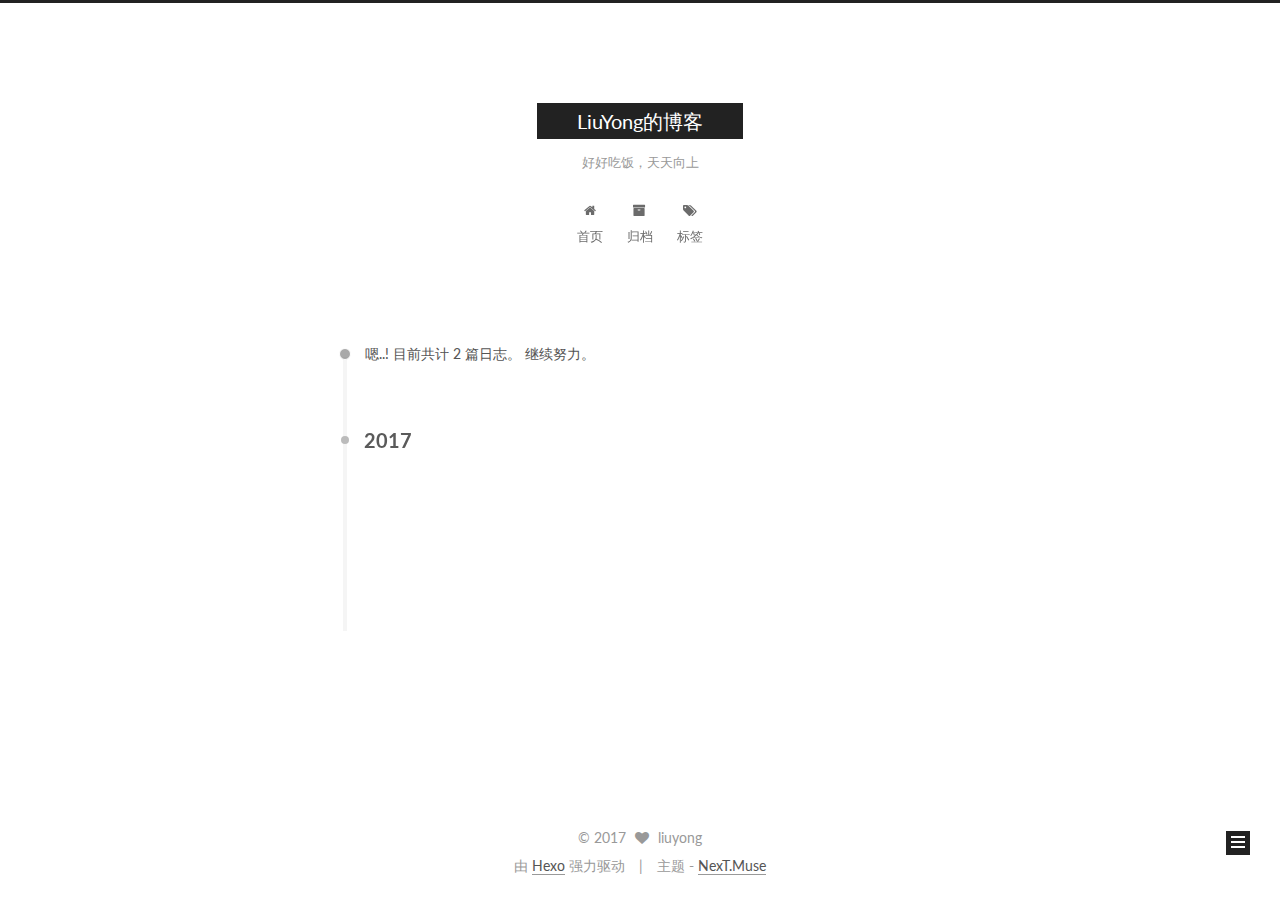
==== archives/index.html @ 375ba220 "Site updated: 2017-04-04 15:11:39" ====
<!doctype html>



  


<html class="theme-next muse use-motion" lang="zh-Hans">
<head>
  <meta charset="UTF-8"/>
<meta http-equiv="X-UA-Compatible" content="IE=edge" />
<meta name="viewport" content="width=device-width, initial-scale=1, maximum-scale=1"/>



<meta http-equiv="Cache-Control" content="no-transform" />
<meta http-equiv="Cache-Control" content="no-siteapp" />















  
  
  <link href="/lib/fancybox/source/jquery.fancybox.css?v=2.1.5" rel="stylesheet" type="text/css" />




  
  
  
  

  
    
    
  

  

  

  

  

  
    
    
    <link href="//fonts.googleapis.com/css?family=Lato:300,300italic,400,400italic,700,700italic&subset=latin,latin-ext" rel="stylesheet" type="text/css">
  






<link href="/lib/font-awesome/css/font-awesome.min.css?v=4.6.2" rel="stylesheet" type="text/css" />

<link href="/css/main.css?v=5.1.0" rel="stylesheet" type="text/css" />


  <meta name="keywords" content="Hexo, NexT" />








  <link rel="shortcut icon" type="image/x-icon" href="/favicon.ico?v=5.1.0" />






<meta name="description" content="记录生活点点滴滴">
<meta property="og:type" content="website">
<meta property="og:title" content="LiuYong的博客">
<meta property="og:url" content="https://ly6287163.github.io/archives/index.html">
<meta property="og:site_name" content="LiuYong的博客">
<meta property="og:description" content="记录生活点点滴滴">
<meta name="twitter:card" content="summary">
<meta name="twitter:title" content="LiuYong的博客">
<meta name="twitter:description" content="记录生活点点滴滴">



<script type="text/javascript" id="hexo.configurations">
  var NexT = window.NexT || {};
  var CONFIG = {
    root: '/',
    scheme: 'Muse',
    sidebar: {"position":"left","display":"post","offset":12,"offset_float":0,"b2t":false,"scrollpercent":false},
    fancybox: true,
    motion: true,
    duoshuo: {
      userId: '0',
      author: '博主'
    },
    algolia: {
      applicationID: '',
      apiKey: '',
      indexName: '',
      hits: {"per_page":10},
      labels: {"input_placeholder":"Search for Posts","hits_empty":"We didn't find any results for the search: ${query}","hits_stats":"${hits} results found in ${time} ms"}
    }
  };
</script>



  <link rel="canonical" href="https://ly6287163.github.io/archives/"/>





  <title> 归档 | LiuYong的博客 </title>
</head>

<body itemscope itemtype="http://schema.org/WebPage" lang="zh-Hans">

  














  
  
    
  

  <div class="container sidebar-position-left  page-archive  ">
    <div class="headband"></div>

    <header id="header" class="header" itemscope itemtype="http://schema.org/WPHeader">
      <div class="header-inner"><div class="site-brand-wrapper">
  <div class="site-meta ">
    

    <div class="custom-logo-site-title">
      <a href="/"  class="brand" rel="start">
        <span class="logo-line-before"><i></i></span>
        <span class="site-title">LiuYong的博客</span>
        <span class="logo-line-after"><i></i></span>
      </a>
    </div>
      
        <p class="site-subtitle">好好吃饭，天天向上</p>
      
  </div>

  <div class="site-nav-toggle">
    <button>
      <span class="btn-bar"></span>
      <span class="btn-bar"></span>
      <span class="btn-bar"></span>
    </button>
  </div>
</div>

<nav class="site-nav">
  

  
    <ul id="menu" class="menu">
      
        
        <li class="menu-item menu-item-home">
          <a href="/" rel="section">
            
              <i class="menu-item-icon fa fa-fw fa-home"></i> <br />
            
            首页
          </a>
        </li>
      
        
        <li class="menu-item menu-item-archives">
          <a href="/archives" rel="section">
            
              <i class="menu-item-icon fa fa-fw fa-archive"></i> <br />
            
            归档
          </a>
        </li>
      
        
        <li class="menu-item menu-item-tags">
          <a href="/tags" rel="section">
            
              <i class="menu-item-icon fa fa-fw fa-tags"></i> <br />
            
            标签
          </a>
        </li>
      

      
    </ul>
  

  
</nav>



 </div>
    </header>

    <main id="main" class="main">
      <div class="main-inner">
        <div class="content-wrap">
          <div id="content" class="content">
            

  <section id="posts" class="posts-collapse">
    <span class="archive-move-on"></span>

    <span class="archive-page-counter">
      
      
      
        
      
      嗯..! 目前共计 2 篇日志。 继续努力。
    </span>

    

      
      
      

      
        
        <div class="collection-title">
          <h2 class="archive-year motion-element" id="archive-year-2017">2017</h2>
        </div>
      
      

      

  <article class="post post-type-normal" itemscope itemtype="http://schema.org/Article">
    <header class="post-header">

      <h1 class="post-title">
        
            <a class="post-title-link" href="/2017/04/02/hello/" itemprop="url">
              
                <span itemprop="name">hello</span>
              
            </a>
        
      </h1>

      <div class="post-meta">
        <time class="post-time" itemprop="dateCreated"
              datetime="2017-04-02T12:27:32+08:00"
              content="2017-04-02" >
          04-02
        </time>
      </div>

    </header>
  </article>



    

      
      
      

      
      

      

  <article class="post post-type-normal" itemscope itemtype="http://schema.org/Article">
    <header class="post-header">

      <h1 class="post-title">
        
            <a class="post-title-link" href="/2017/04/02/hello-world/" itemprop="url">
              
                <span itemprop="name">Hello World</span>
              
            </a>
        
      </h1>

      <div class="post-meta">
        <time class="post-time" itemprop="dateCreated"
              datetime="2017-04-02T12:16:39+08:00"
              content="2017-04-02" >
          04-02
        </time>
      </div>

    </header>
  </article>



    

  </section>

  



          </div>
          


          

        </div>
        
          
  
  <div class="sidebar-toggle">
    <div class="sidebar-toggle-line-wrap">
      <span class="sidebar-toggle-line sidebar-toggle-line-first"></span>
      <span class="sidebar-toggle-line sidebar-toggle-line-middle"></span>
      <span class="sidebar-toggle-line sidebar-toggle-line-last"></span>
    </div>
  </div>

  <aside id="sidebar" class="sidebar">
    <div class="sidebar-inner">

      

      

      <section class="site-overview sidebar-panel sidebar-panel-active">
        <div class="site-author motion-element" itemprop="author" itemscope itemtype="http://schema.org/Person">
          <img class="site-author-image" itemprop="image"
               src="/images/avatar.gif"
               alt="liuyong" />
          <p class="site-author-name" itemprop="name">liuyong</p>
           
              <p class="site-description motion-element" itemprop="description">记录生活点点滴滴</p>
          
        </div>
        <nav class="site-state motion-element">

          
            <div class="site-state-item site-state-posts">
              <a href="/archives">
                <span class="site-state-item-count">2</span>
                <span class="site-state-item-name">日志</span>
              </a>
            </div>
          

          
            
            
            <div class="site-state-item site-state-categories">
              
                <span class="site-state-item-count">1</span>
                <span class="site-state-item-name">分类</span>
              
            </div>
          

          
            
            
            <div class="site-state-item site-state-tags">
              
                <span class="site-state-item-count">1</span>
                <span class="site-state-item-name">标签</span>
              
            </div>
          

        </nav>

        

        <div class="links-of-author motion-element">
          
        </div>

        
        

        
        

        


      </section>

      

      

    </div>
  </aside>


        
      </div>
    </main>

    <footer id="footer" class="footer">
      <div class="footer-inner">
        <div class="copyright" >
  
  &copy; 
  <span itemprop="copyrightYear">2017</span>
  <span class="with-love">
    <i class="fa fa-heart"></i>
  </span>
  <span class="author" itemprop="copyrightHolder">liuyong</span>
</div>


<div class="powered-by">
  由 <a class="theme-link" href="https://hexo.io">Hexo</a> 强力驱动
</div>

<div class="theme-info">
  主题 -
  <a class="theme-link" href="https://github.com/iissnan/hexo-theme-next">
    NexT.Muse
  </a>
</div>


        

        
      </div>
    </footer>

    
      <div class="back-to-top">
        <i class="fa fa-arrow-up"></i>
        
      </div>
    

  </div>

  

<script type="text/javascript">
  if (Object.prototype.toString.call(window.Promise) !== '[object Function]') {
    window.Promise = null;
  }
</script>









  






  
  <script type="text/javascript" src="/lib/jquery/index.js?v=2.1.3"></script>

  
  <script type="text/javascript" src="/lib/fastclick/lib/fastclick.min.js?v=1.0.6"></script>

  
  <script type="text/javascript" src="/lib/jquery_lazyload/jquery.lazyload.js?v=1.9.7"></script>

  
  <script type="text/javascript" src="/lib/velocity/velocity.min.js?v=1.2.1"></script>

  
  <script type="text/javascript" src="/lib/velocity/velocity.ui.min.js?v=1.2.1"></script>

  
  <script type="text/javascript" src="/lib/fancybox/source/jquery.fancybox.pack.js?v=2.1.5"></script>


  


  <script type="text/javascript" src="/js/src/utils.js?v=5.1.0"></script>

  <script type="text/javascript" src="/js/src/motion.js?v=5.1.0"></script>



  
  

  
  
    <script type="text/javascript" id="motion.page.archive">
      $('.archive-year').velocity('transition.slideLeftIn');
    </script>
  


  


  <script type="text/javascript" src="/js/src/bootstrap.js?v=5.1.0"></script>



  


  




	





  





  





  






  





  

  

  

  

</body>
</html>
---- css/main.css ----
/* normalize.css v3.0.2 | MIT License | git.io/normalize */
html {
  font-family: sans-serif; /* 1 */
  -ms-text-size-adjust: 100%; /* 2 */
  -webkit-text-size-adjust: 100%; /* 2 */
}
body {
  margin: 0;
}
article,
aside,
details,
figcaption,
figure,
footer,
header,
hgroup,
main,
menu,
nav,
section,
summary {
  display: block;
}
audio,
canvas,
progress,
video {
  display: inline-block; /* 1 */
  vertical-align: baseline; /* 2 */
}
audio:not([controls]) {
  display: none;
  height: 0;
}
[hidden],
template {
  display: none;
}
a {
  background-color: transparent;
}
a:active,
a:hover {
  outline: 0;
}
abbr[title] {
  border-bottom: 1px dotted;
}
b,
strong {
  font-weight: bold;
}
dfn {
  font-style: italic;
}
h1 {
  font-size: 2em;
  margin: 0.67em 0;
}
mark {
  background: #ff0;
  color: #000;
}
small {
  font-size: 80%;
}
sub,
sup {
  font-size: 75%;
  line-height: 0;
  position: relative;
  vertical-align: baseline;
}
sup {
  top: -0.5em;
}
sub {
  bottom: -0.25em;
}
img {
  border: 0;
}
svg:not(:root) {
  overflow: hidden;
}
figure {
  margin: 1em 40px;
}
hr {
  -moz-box-sizing: content-box;
  box-sizing: content-box;
  height: 0;
}
pre {
  overflow: auto;
}
code,
kbd,
pre,
samp {
  font-family: monospace, monospace;
  font-size: 1em;
}
button,
input,
optgroup,
select,
textarea {
  color: inherit; /* 1 */
  font: inherit; /* 2 */
  margin: 0; /* 3 */
}
button {
  overflow: visible;
}
button,
select {
  text-transform: none;
}
button,
html input[type="button"],
input[type="reset"],
input[type="submit"] {
  -webkit-appearance: button; /* 2 */
  cursor: pointer; /* 3 */
}
button[disabled],
html input[disabled] {
  cursor: default;
}
button::-moz-focus-inner,
input::-moz-focus-inner {
  border: 0;
  padding: 0;
}
input {
  line-height: normal;
}
input[type="checkbox"],
input[type="radio"] {
  box-sizing: border-box; /* 1 */
  padding: 0; /* 2 */
}
input[type="number"]::-webkit-inner-spin-button,
input[type="number"]::-webkit-outer-spin-button {
  height: auto;
}
input[type="search"] {
  -webkit-appearance: textfield; /* 1 */
  -moz-box-sizing: content-box;
  -webkit-box-sizing: content-box; /* 2 */
  box-sizing: content-box;
}
input[type="search"]::-webkit-search-cancel-button,
input[type="search"]::-webkit-search-decoration {
  -webkit-appearance: none;
}
fieldset {
  border: 1px solid #c0c0c0;
  margin: 0 2px;
  padding: 0.35em 0.625em 0.75em;
}
legend {
  border: 0; /* 1 */
  padding: 0; /* 2 */
}
textarea {
  overflow: auto;
}
optgroup {
  font-weight: bold;
}
table {
  border-collapse: collapse;
  border-spacing: 0;
}
td,
th {
  padding: 0;
}
::selection {
  background: #262a30;
  color: #fff;
}
body {
  position: relative;
  font-family: 'Lato', "PingFang SC", "Microsoft YaHei", sans-serif;
  font-size: 14px;
  line-height: 2;
  color: #555;
  background: #fff;
}
@media (max-width: 767px) {
  body {
    padding-right: 0 !important;
  }
}
@media (min-width: 768px) and (max-width: 991px) {
  body {
    padding-right: 0 !important;
  }
}
@media (min-width: 1600px) {
  body {
    font-size: 16px;
  }
}
h1,
h2,
h3,
h4,
h5,
h6 {
  margin: 0;
  padding: 0;
  font-weight: bold;
  line-height: 1.5;
  font-family: 'Lato', "PingFang SC", "Microsoft YaHei", sans-serif;
}
h2,
h3,
h4,
h5,
h6 {
  margin: 20px 0 15px;
}
h1 {
  font-size: 22px;
}
@media (max-width: 767px) {
  h1 {
    font-size: 18px;
  }
}
h2 {
  font-size: 20px;
}
@media (max-width: 767px) {
  h2 {
    font-size: 16px;
  }
}
h3 {
  font-size: 18px;
}
@media (max-width: 767px) {
  h3 {
    font-size: 14px;
  }
}
h4 {
  font-size: 16px;
}
@media (max-width: 767px) {
  h4 {
    font-size: 12px;
  }
}
h5 {
  font-size: 14px;
}
@media (max-width: 767px) {
  h5 {
    font-size: 10px;
  }
}
h6 {
  font-size: 12px;
}
@media (max-width: 767px) {
  h6 {
    font-size: 8px;
  }
}
p {
  margin: 0 0 25px 0;
}
a {
  color: #555;
  text-decoration: none;
  border-bottom: 1px solid #999;
  word-wrap: break-word;
}
a:hover {
  color: #222;
  border-bottom-color: #222;
}
blockquote {
  margin: 0;
  padding: 0;
}
img {
  display: block;
  margin: auto;
  max-width: 100%;
  height: auto;
}
hr {
  margin: 40px 0;
  height: 3px;
  border: none;
  background-color: #ddd;
  background-image: repeating-linear-gradient(-45deg, #fff, #fff 4px, transparent 4px, transparent 8px);
}
blockquote {
  padding: 0 15px;
  color: #666;
  border-left: 4px solid #ddd;
}
blockquote cite::before {
  content: "-";
  padding: 0 5px;
}
dt {
  font-weight: 700;
}
dd {
  margin: 0;
  padding: 0;
}
.text-left {
  text-align: left;
}
.text-center {
  text-align: center;
}
.text-right {
  text-align: right;
}
.text-justify {
  text-align: justify;
}
.text-nowrap {
  white-space: nowrap;
}
.text-lowercase {
  text-transform: lowercase;
}
.text-uppercase {
  text-transform: uppercase;
}
.text-capitalize {
  text-transform: capitalize;
}
.center-block {
  display: block;
  margin-left: auto;
  margin-right: auto;
}
.clearfix:before,
.clearfix:after {
  content: " ";
  display: table;
}
.clearfix:after {
  clear: both;
}
.pullquote {
  width: 45%;
}
.pullquote.left {
  float: left;
  margin-left: 5px;
  margin-right: 10px;
}
.pullquote.right {
  float: right;
  margin-left: 10px;
  margin-right: 5px;
}
.affix.affix.affix {
  position: fixed;
}
.translation {
  margin-top: -20px;
  font-size: 14px;
  color: #999;
}
.scrollbar-measure {
  width: 100px;
  height: 100px;
  overflow: scroll;
  position: absolute;
  top: -9999px;
}
.use-motion .motion-element {
  opacity: 0;
}
table {
  margin: 20px 0;
  width: 100%;
  border-collapse: collapse;
  border-spacing: 0;
  border: 1px solid #ddd;
  font-size: 14px;
  table-layout: fixed;
  word-wrap: break-all;
}
table>tbody>tr:nth-of-type(odd) {
  background-color: #f9f9f9;
}
table>tbody>tr:hover {
  background-color: #f5f5f5;
}
caption,
th,
td {
  padding: 8px;
  text-align: left;
  vertical-align: middle;
  font-weight: normal;
}
th,
td {
  border-bottom: 3px solid #ddd;
  border-right: 1px solid #eee;
}
th {
  padding-bottom: 10px;
  font-weight: 700;
}
td {
  border-bottom-width: 1px;
}
html,
body {
  height: 100%;
}
.container {
  position: relative;
  min-height: 100%;
}
.header-inner {
  margin: 0 auto;
  padding: 100px 0 70px;
  width: 700px;
}
@media (min-width: 1600px) {
  .container .header-inner {
    width: 900px;
  }
}
.main {
  padding-bottom: 150px;
}
.main-inner {
  margin: 0 auto;
  width: 700px;
}
@media (min-width: 1600px) {
  .container .main-inner {
    width: 900px;
  }
}
.footer {
  position: absolute;
  left: 0;
  bottom: 0;
  width: 100%;
  min-height: 50px;
}
.footer-inner {
  box-sizing: border-box;
  margin: 20px auto;
  width: 700px;
}
@media (min-width: 1600px) {
  .container .footer-inner {
    width: 900px;
  }
}
pre,
.highlight {
  overflow: auto;
  margin: 20px 0;
  padding: 0;
  font-size: 13px;
  color: #4d4d4c;
  background: #f7f7f7;
  line-height: 1.6;
}
pre,
code {
  font-family: consolas, Menlo, "PingFang SC", "Microsoft YaHei", monospace;
}
code {
  padding: 2px 4px;
  word-wrap: break-word;
  color: #555;
  background: #eee;
  border-radius: 3px;
  font-size: 13px;
}
pre code {
  padding: 0;
  color: #4d4d4c;
  background: none;
  text-shadow: none;
}
.highlight {
  border-radius: 1px;
}
.highlight pre {
  border: none;
  margin: 0;
  padding: 10px 0;
}
.highlight table {
  margin: 0;
  width: auto;
  border: none;
}
.highlight td {
  border: none;
  padding: 0;
}
.highlight figcaption {
  font-size: 1em;
  color: #4d4d4c;
  line-height: 1em;
  margin-bottom: 1em;
}
.highlight figcaption:before,
.highlight figcaption:after {
  content: " ";
  display: table;
}
.highlight figcaption:after {
  clear: both;
}
.highlight figcaption a {
  float: right;
  color: #4d4d4c;
}
.highlight figcaption a:hover {
  border-bottom-color: #4d4d4c;
}
.highlight .gutter pre {
  padding-left: 10px;
  padding-right: 10px;
  color: #869194;
  text-align: right;
  background-color: #eff2f3;
}
.highlight .code pre {
  width: 100%;
  padding-left: 10px;
  padding-right: 10px;
  background-color: #f7f7f7;
}
.highlight .line {
  height: 20px;
}
.gutter {
  -webkit-user-select: none;
  -moz-user-select: none;
  -ms-user-select: none;
  user-select: none;
}
.gist table {
  width: auto;
}
.gist table td {
  border: none;
}
pre .deletion {
  background: #fdd;
}
pre .addition {
  background: #dfd;
}
pre .meta {
  color: #8959a8;
}
pre .comment {
  color: #8e908c;
}
pre .variable,
pre .attribute,
pre .tag,
pre .regexp,
pre .ruby .constant,
pre .xml .tag .title,
pre .xml .pi,
pre .xml .doctype,
pre .html .doctype,
pre .css .id,
pre .css .class,
pre .css .pseudo {
  color: #c82829;
}
pre .number,
pre .preprocessor,
pre .built_in,
pre .literal,
pre .params,
pre .constant,
pre .command {
  color: #f5871f;
}
pre .ruby .class .title,
pre .css .rules .attribute,
pre .string,
pre .value,
pre .inheritance,
pre .header,
pre .ruby .symbol,
pre .xml .cdata,
pre .special,
pre .number,
pre .formula {
  color: #718c00;
}
pre .title,
pre .css .hexcolor {
  color: #3e999f;
}
pre .function,
pre .python .decorator,
pre .python .title,
pre .ruby .function .title,
pre .ruby .title .keyword,
pre .perl .sub,
pre .javascript .title,
pre .coffeescript .title {
  color: #4271ae;
}
pre .keyword,
pre .javascript .function {
  color: #8959a8;
}
.full-image.full-image.full-image {
  border: none;
  max-width: 100%;
  width: auto;
  margin: 20px auto;
}
@media (min-width: 992px) {
  .full-image.full-image.full-image {
    max-width: none;
    width: 110%;
    margin: 25px -5%;
  }
}
.blockquote-center,
.page-home .post-type-quote blockquote,
.page-post-detail .post-type-quote blockquote {
  position: relative;
  margin: 40px 0;
  padding: 0;
  border-left: none;
  text-align: center;
}
.blockquote-center::before,
.page-home .post-type-quote blockquote::before,
.page-post-detail .post-type-quote blockquote::before,
.blockquote-center::after,
.page-home .post-type-quote blockquote::after,
.page-post-detail .post-type-quote blockquote::after {
  position: absolute;
  content: ' ';
  display: block;
  width: 100%;
  height: 24px;
  opacity: 0.2;
  background-repeat: no-repeat;
  background-position: 0 -6px;
  background-size: 22px 22px;
}
.blockquote-center::before,
.page-home .post-type-quote blockquote::before,
.page-post-detail .post-type-quote blockquote::before {
  top: -20px;
  background-image: url("../images/quote-l.svg");
  border-top: 1px solid #ccc;
}
.blockquote-center::after,
.page-home .post-type-quote blockquote::after,
.page-post-detail .post-type-quote blockquote::after {
  bottom: -20px;
  background-image: url("../images/quote-r.svg");
  border-bottom: 1px solid #ccc;
  background-position: 100% 8px;
}
.blockquote-center p,
.page-home .post-type-quote blockquote p,
.page-post-detail .post-type-quote blockquote p,
.blockquote-center div,
.page-home .post-type-quote blockquote div,
.page-post-detail .post-type-quote blockquote div {
  text-align: center;
}
.post .post-body .group-picture img {
  box-sizing: border-box;
  padding: 0 3px;
  border: none;
}
.post .group-picture-row {
  overflow: hidden;
  margin-top: 6px;
}
.post .group-picture-row:first-child {
  margin-top: 0;
}
.post .group-picture-column {
  float: left;
}
.page-post-detail .post-body .group-picture-column {
  float: none;
  margin-top: 10px;
  width: auto !important;
}
.page-post-detail .post-body .group-picture-column img {
  margin: 0 auto;
}
.page-archive .group-picture-container {
  overflow: hidden;
}
.page-archive .group-picture-row {
  float: left;
}
.page-archive .group-picture-row:first-child {
  margin-top: 6px;
}
.page-archive .group-picture-column {
  max-width: 150px;
  max-height: 150px;
}
.note {
  padding: 20px;
  margin: 20px 0;
  border: 1px solid #eee;
  border-left-width: 5px;
  border-radius: 3px;
}
.note h2,
.note h3,
.note h4,
.note h5,
.note h6 {
  margin-top: 0;
  margin-bottom: 5px;
}
.note p:last-child {
  margin-bottom: 0;
}
.note code {
  border-radius: 3px;
}
.note+.note {
  margin-top: -5px;
}
.default {
  border-left-color: #777;
}
.default h2,
.default h3,
.default h4,
.default h5,
.default h6 {
  color: #777;
}
.primary {
  border-left-color: #428bca;
}
.primary h2,
.primary h3,
.primary h4,
.primary h5,
.primary h6 {
  color: #428bca;
}
.success {
  border-left-color: #5cb85c;
}
.success h2,
.success h3,
.success h4,
.success h5,
.success h6 {
  color: #5cb85c;
}
.danger {
  border-left-color: #d9534f;
}
.danger h2,
.danger h3,
.danger h4,
.danger h5,
.danger h6 {
  color: #d9534f;
}
.warning {
  border-left-color: #f0ad4e;
}
.warning h2,
.warning h3,
.warning h4,
.warning h5,
.warning h6 {
  color: #f0ad4e;
}
.info {
  border-left-color: #5bc0de;
}
.info h2,
.info h3,
.info h4,
.info h5,
.info h6 {
  color: #5bc0de;
}
.btn {
  display: inline-block;
  padding: 0 20px;
  font-size: 14px;
  color: #fff;
  background: #222;
  border: 2px solid #222;
  text-decoration: none;
  border-radius: 0;
  transition-property: background-color;
  transition-duration: 0.2s;
  transition-timing-function: ease-in-out;
  transition-delay: 0s;
}
.btn:hover,
.post-button .btn:hover {
  border-color: #222;
  color: #222;
  background: #fff;
}
.btn-bar {
  display: block;
  width: 22px;
  height: 2px;
  background: #555;
  border-radius: 1px;
}
.btn-bar+.btn-bar {
  margin-top: 4px;
}
.pagination {
  margin: 120px 0 40px;
  text-align: center;
  border-top: 1px solid #eee;
}
.page-number-basic,
.pagination .prev,
.pagination .next,
.pagination .page-number,
.pagination .space {
  display: inline-block;
  position: relative;
  top: -1px;
  margin: 0 10px;
  padding: 0 10px;
  line-height: 30px;
}
@media (max-width: 767px) {
  .page-number-basic,
  .pagination .prev,
  .pagination .next,
  .pagination .page-number,
  .pagination .space {
    margin: 0 5px;
  }
}
.pagination .prev,
.pagination .next,
.pagination .page-number {
  border-bottom: 0;
  border-top: 1px solid #eee;
  transition-property: border-color;
  transition-duration: 0.2s;
  transition-timing-function: ease-in-out;
  transition-delay: 0s;
}
.pagination .prev:hover,
.pagination .next:hover,
.pagination .page-number:hover {
  border-top-color: #222;
}
.pagination .space {
  padding: 0;
  margin: 0;
}
.pagination .prev {
  margin-left: 0;
}
.pagination .next {
  margin-right: 0;
}
.pagination .page-number.current {
  color: #fff;
  background: #ccc;
  border-top-color: #ccc;
}
@media (max-width: 767px) {
  .pagination {
    border-top: none;
  }
  .pagination .prev,
  .pagination .next,
  .pagination .page-number {
    margin-bottom: 10px;
    border-top: 0;
    border-bottom: 1px solid #eee;
  }
  .pagination .prev:hover,
  .pagination .next:hover,
  .pagination .page-number:hover {
    border-bottom-color: #222;
  }
}
.comments {
  margin: 60px 20px 0;
}
.tag-cloud {
  text-align: center;
}
.tag-cloud a {
  display: inline-block;
  margin: 10px;
}
.back-to-top {
  box-sizing: border-box;
  position: fixed;
  bottom: -100px;
  right: 30px;
  z-index: 1050;
  padding: 0 6px;
  width: 24px;
  background: #222;
  font-size: 12px;
  opacity: 1;
  color: #fff;
  cursor: pointer;
  text-align: center;
  -webkit-transform: translateZ(0);
  transition-property: bottom;
  transition-duration: 0.2s;
  transition-timing-function: ease-in-out;
  transition-delay: 0s;
}
@media (max-width: 767px) {
  .back-to-top {
    display: none;
  }
}
@media (min-width: 768px) and (max-width: 991px) {
  .back-to-top {
    display: none;
  }
}
.back-to-top.back-to-top-on {
  bottom: 19px;
}
.header {
  background: #fff;
}
.header-inner {
  position: relative;
}
.headband {
  height: 3px;
  background: #222;
}
.site-meta {
  margin: 0;
  text-align: center;
}
@media (max-width: 767px) {
  .site-meta {
    text-align: center;
  }
}
.brand {
  position: relative;
  display: inline-block;
  padding: 0 40px;
  color: #fff;
  background: #222;
  border-bottom: none;
}
.brand:hover {
  color: #fff;
}
.logo {
  display: inline-block;
  margin-right: 5px;
  line-height: 36px;
  vertical-align: top;
}
.site-title {
  display: inline-block;
  vertical-align: top;
  line-height: 36px;
  font-size: 20px;
  font-weight: normal;
  font-family: 'Lato', "PingFang SC", "Microsoft YaHei", sans-serif;
}
.site-subtitle {
  margin-top: 10px;
  font-size: 13px;
  color: #999;
}
.use-motion .brand {
  opacity: 0;
}
.use-motion .logo,
.use-motion .site-title,
.use-motion .site-subtitle {
  opacity: 0;
  position: relative;
  top: -10px;
}
.site-nav-toggle {
  display: none;
  position: absolute;
  top: 10px;
  left: 10px;
}
@media (max-width: 767px) {
  .site-nav-toggle {
    display: block;
  }
}
.site-nav-toggle button {
  margin-top: 2px;
  padding: 9px 10px;
  background: transparent;
  border: none;
}
@media (max-width: 767px) {
  .site-nav {
    display: none;
    margin: 0 -10px;
    padding: 0 10px;
    clear: both;
    border-top: 1px solid #ddd;
  }
}
@media (min-width: 768px) and (max-width: 991px) {
  .site-nav {
    display: block !important;
  }
}
@media (min-width: 992px) {
  .site-nav {
    display: block !important;
  }
}
.menu {
  margin-top: 20px;
  padding-left: 0;
  text-align: center;
}
.menu .menu-item {
  display: inline-block;
  margin: 0 10px;
  list-style: none;
}
@media screen and (max-width: 767px) {
  .menu .menu-item {
    margin-top: 10px;
  }
}
.menu .menu-item a {
  display: block;
  font-size: 13px;
  line-height: inherit;
  border-bottom: 1px solid transparent;
  transition-property: border-color;
  transition-duration: 0.2s;
  transition-timing-function: ease-in-out;
  transition-delay: 0s;
}
.menu .menu-item a:hover {
  border-bottom-color: #222;
}
.menu .menu-item .fa {
  margin-right: 5px;
}
.use-motion .menu-item {
  opacity: 0;
}
.post-body {
  font-family: 'Lato', "PingFang SC", "Microsoft YaHei", sans-serif;
}
@media (max-width: 767px) {
  .post-body {
    word-break: break-word;
  }
}
.post-body .fancybox img {
  display: block !important;
  margin: 0 auto;
  cursor: pointer;
  cursor: zoom-in;
  cursor: -webkit-zoom-in;
}
.post-body .image-caption,
.post-body .figure .caption {
  margin: 10px auto 15px;
  text-align: center;
  font-size: 14px;
  color: #999;
  font-weight: bold;
  line-height: 1;
}
.post-sticky-flag {
  display: inline-block;
  font-size: 16px;
  -ms-transform: rotate(30deg);
  -webkit-transform: rotate(30deg);
  -moz-transform: rotate(30deg);
  -ms-transform: rotate(30deg);
  -o-transform: rotate(30deg);
  transform: rotate(30deg);
}
.posts-expand {
  padding-top: 40px;
}
@media (max-width: 767px) {
  .posts-expand {
    margin: 0 20px;
  }
  .post-body pre {
    padding: 10px;
  }
  .post-body pre .gutter pre {
    padding-right: 10px;
  }
  .post-body .highlight {
    margin-left: -40px;
    margin-right: -40px;
    padding: 0;
  }
  .post-body .highlight .gutter pre {
    padding-right: 10px;
  }
}
@media (min-width: 992px) {
  .posts-expand .post-body {
    text-align: justify;
  }
}
.posts-expand .post-body h2,
.posts-expand .post-body h3,
.posts-expand .post-body h4,
.posts-expand .post-body h5,
.posts-expand .post-body h6 {
  padding-top: 10px;
}
.posts-expand .post-body h2 .header-anchor,
.posts-expand .post-body h3 .header-anchor,
.posts-expand .post-body h4 .header-anchor,
.posts-expand .post-body h5 .header-anchor,
.posts-expand .post-body h6 .header-anchor {
  float: right;
  margin-left: 10px;
  color: #ccc;
  border-bottom-style: none;
  visibility: hidden;
}
.posts-expand .post-body h2 .header-anchor:hover,
.posts-expand .post-body h3 .header-anchor:hover,
.posts-expand .post-body h4 .header-anchor:hover,
.posts-expand .post-body h5 .header-anchor:hover,
.posts-expand .post-body h6 .header-anchor:hover {
  color: inherit;
}
.posts-expand .post-body h2:hover .header-anchor,
.posts-expand .post-body h3:hover .header-anchor,
.posts-expand .post-body h4:hover .header-anchor,
.posts-expand .post-body h5:hover .header-anchor,
.posts-expand .post-body h6:hover .header-anchor {
  visibility: visible;
}
.posts-expand .post-body ul li {
  list-style: circle;
}
.posts-expand .post-body img {
  box-sizing: border-box;
  margin: auto;
  padding: 3px;
  border: 1px solid #ddd;
}
.posts-expand .fancybox img {
  margin: 0 auto;
}
@media (max-width: 767px) {
  .posts-collapse {
    margin: 0 20px;
  }
  .posts-collapse .post-title,
  .posts-collapse .post-meta {
    display: block;
    width: auto;
    text-align: left;
  }
}
.posts-collapse {
  position: relative;
  z-index: 1010;
  margin-left: 55px;
}
.posts-collapse::after {
  content: " ";
  position: absolute;
  top: 20px;
  left: 0;
  margin-left: -2px;
  width: 4px;
  height: 100%;
  background: #f5f5f5;
  z-index: -1;
}
@media (max-width: 767px) {
  .posts-collapse {
    margin: 0 20px;
  }
}
.posts-collapse .collection-title {
  position: relative;
  margin: 60px 0;
}
.posts-collapse .collection-title h2 {
  margin-left: 20px;
}
.posts-collapse .collection-title small {
  color: #bbb;
}
.posts-collapse .collection-title::before {
  content: " ";
  position: absolute;
  left: 0;
  top: 50%;
  margin-left: -4px;
  margin-top: -4px;
  width: 8px;
  height: 8px;
  background: #bbb;
  border-radius: 50%;
}
.posts-collapse .post {
  margin: 30px 0;
}
.posts-collapse .post-header {
  position: relative;
  transition-duration: 0.2s;
  transition-timing-function: ease-in-out;
  transition-delay: 0s;
  transition-property: border;
  border-bottom: 1px dashed #ccc;
}
.posts-collapse .post-header::before {
  content: " ";
  position: absolute;
  left: 0;
  top: 12px;
  width: 6px;
  height: 6px;
  margin-left: -4px;
  background: #bbb;
  border-radius: 50%;
  border: 1px solid #fff;
  transition-duration: 0.2s;
  transition-timing-function: ease-in-out;
  transition-delay: 0s;
  transition-property: background;
}
.posts-collapse .post-header:hover {
  border-bottom-color: #666;
}
.posts-collapse .post-header:hover::before {
  background: #222;
}
.posts-collapse .post-meta {
  position: absolute;
  font-size: 12px;
  left: 20px;
  top: 5px;
}
.posts-collapse .post-comments-count {
  display: none;
}
.posts-collapse .post-title {
  margin-left: 60px;
  font-size: 16px;
  font-weight: normal;
  line-height: inherit;
}
.posts-collapse .post-title::after {
  margin-left: 3px;
  opacity: 0.6;
}
.posts-collapse .post-title a {
  color: #666;
  border-bottom: none;
}
.page-home .post-type-quote .post-header,
.page-post-detail .post-type-quote .post-header,
.page-home .post-type-quote .post-tags,
.page-post-detail .post-type-quote .post-tags {
  display: none;
}
.posts-expand .post-title {
  font-size: 26px;
  text-align: center;
  word-break: break-word;
  font-weight: 400;
}
@media (max-width: 767px) {
  .posts-expand .post-title {
    font-size: 22px;
  }
}
.posts-expand .post-title-link {
  display: inline-block;
  position: relative;
  color: #555;
  border-bottom: none;
  line-height: 1.2;
  vertical-align: top;
}
.posts-expand .post-title-link::before {
  content: "";
  position: absolute;
  width: 100%;
  height: 2px;
  bottom: 0;
  left: 0;
  background-color: #000;
  visibility: hidden;
  -webkit-transform: scaleX(0);
  -moz-transform: scaleX(0);
  -ms-transform: scaleX(0);
  -o-transform: scaleX(0);
  transform: scaleX(0);
  transition-duration: 0.2s;
  transition-timing-function: ease-in-out;
  transition-delay: 0s;
}
.posts-expand .post-title-link:hover::before {
  visibility: visible;
  -webkit-transform: scaleX(1);
  -moz-transform: scaleX(1);
  -ms-transform: scaleX(1);
  -o-transform: scaleX(1);
  transform: scaleX(1);
}
.posts-expand .post-title-link .fa {
  font-size: 16px;
}
.posts-expand .post-meta {
  margin: 3px 0 60px 0;
  color: #999;
  font-family: 'Lato', "PingFang SC", "Microsoft YaHei", sans-serif;
  font-size: 12px;
  text-align: center;
}
.posts-expand .post-meta .post-category-list {
  display: inline-block;
  margin: 0;
  padding: 3px;
}
.posts-expand .post-meta .post-category-list-link {
  color: #999;
}
.posts-expand .post-meta .post-description {
  font-size: 14px;
  margin-top: 2px;
}
.post-meta-divider {
  margin: 0 0.5em;
}
.post-meta-item-icon {
  margin-right: 3px;
}
@media (min-width: 768px) and (max-width: 991px) {
  .post-meta-item-icon {
    display: inline-block;
  }
}
@media (max-width: 767px) {
  .post-meta-item-icon {
    display: inline-block;
  }
}
@media (min-width: 768px) and (max-width: 991px) {
  .post-meta-item-text {
    display: none;
  }
}
@media (max-width: 767px) {
  .post-meta-item-text {
    display: none;
  }
}
@media (max-width: 767px) {
  .posts-expand .post-comments-count {
    display: none;
  }
}
.social-like {
  font-size: 14px;
  height: 20px;
  text-align: center;
  border-top: 1px solid #eee;
  padding-top: 9px;
  margin-top: 45px;
  display: flex;
  justify-content: center;
}
.vk_like {
  width: 85px;
  height: 21px;
  padding-top: 7px;
  align-self: center;
}
.fb_like {
  height: 30px;
  align-self: center;
}
.post-button {
  margin-top: 50px;
}
.post-button .btn {
  color: #fff;
  font-size: 14px;
  background: #222;
  border-radius: 0;
  line-height: 2;
  margin: 0 4px 8px 4px;
}
.post-button .fa-fw {
  width: 1.285714285714286em;
  text-align: left;
}
.posts-expand .post-tags {
  margin-top: 40px;
  text-align: center;
}
.posts-expand .post-tags a {
  display: inline-block;
  margin-right: 10px;
  font-size: 13px;
}
.post-nav {
  display: table;
  margin-top: 15px;
  width: 100%;
  border-top: 1px solid #eee;
}
.post-nav-divider {
  display: table-cell;
  width: 10%;
}
.post-nav-item {
  display: table-cell;
  padding: 10px 0 0 0;
  width: 45%;
  vertical-align: top;
}
.post-nav-item a {
  position: relative;
  display: block;
  line-height: 25px;
  font-size: 14px;
  color: #555;
  border-bottom: none;
}
.post-nav-item a:hover {
  color: #222;
  border-bottom: none;
}
.post-nav-item a:active {
  top: 2px;
}
.post-nav-item .fa {
  position: absolute;
  top: 8px;
  left: 0;
  font-size: 12px;
}
.post-nav-next a {
  padding-left: 15px;
}
.post-nav-prev {
  text-align: right;
}
.post-nav-prev a {
  padding-right: 15px;
}
.post-nav-prev .fa {
  right: 0;
  left: auto;
}
.posts-expand .post-eof {
  display: block;
  margin: 80px auto 60px;
  width: 8%;
  height: 1px;
  background: #ccc;
  text-align: center;
}
.post:last-child .post-eof.post-eof.post-eof {
  display: none;
}
.post-gallery {
  display: table;
  table-layout: fixed;
  width: 100%;
  border-collapse: separate;
}
.post-gallery-row {
  display: table-row;
}
.post-gallery .post-gallery-img {
  display: table-cell;
  text-align: center;
  vertical-align: middle;
  border: none;
}
.post-gallery .post-gallery-img img {
  max-width: 100%;
  max-height: 100%;
  border: none;
}
.fancybox-close,
.fancybox-close:hover {
  border: none;
}
.sidebar {
  position: fixed;
  right: 0;
  top: 0;
  bottom: 0;
  width: 0;
  z-index: 1040;
  box-shadow: inset 0 2px 6px #000;
  background: #222;
  -webkit-transform: translateZ(0);
}
.sidebar a {
  color: #999;
  border-bottom-color: #555;
}
.sidebar a:hover {
  color: #eee;
}
@media (min-width: 768px) and (max-width: 991px) {
  .sidebar {
    display: none !important;
  }
}
@media (max-width: 767px) {
  .sidebar {
    display: none !important;
  }
}
.sidebar-inner {
  position: relative;
  padding: 20px 10px;
  color: #999;
  text-align: center;
}
.sidebar-toggle {
  position: fixed;
  right: 30px;
  bottom: 45px;
  width: 14px;
  height: 14px;
  padding: 5px;
  background: #222;
  line-height: 0;
  z-index: 1050;
  cursor: pointer;
  -webkit-transform: translateZ(0);
}
@media (min-width: 768px) and (max-width: 991px) {
  .sidebar-toggle {
    display: none;
  }
}
@media (max-width: 767px) {
  .sidebar-toggle {
    display: none;
  }
}
.sidebar-toggle-line {
  position: relative;
  display: inline-block;
  vertical-align: top;
  height: 2px;
  width: 100%;
  background: #fff;
  margin-top: 3px;
}
.sidebar-toggle-line:first-child {
  margin-top: 0;
}
.site-author-image {
  display: block;
  margin: 0 auto;
  padding: 2px;
  max-width: 96px;
  height: auto;
  border: 2px solid #333;
}
.site-author-name {
  margin: 5px 0 0;
  text-align: center;
  color: #f5f5f5;
  font-weight: normal;
}
.site-description {
  margin-top: 5px;
  text-align: center;
  font-size: 14px;
  color: #999;
}
.site-state {
  overflow: hidden;
  line-height: 1.4;
  white-space: nowrap;
  text-align: center;
}
.site-state-item {
  display: inline-block;
  padding: 0 15px;
  border-left: 1px solid #333;
}
.site-state-item:first-child {
  border-left: none;
}
.site-state-item a {
  border-bottom: none;
}
.site-state-item-count {
  display: block;
  text-align: center;
  color: inherit;
  font-weight: 600;
  font-size: 18px;
}
.site-state-item-name {
  font-size: 13px;
  color: inherit;
}
.feed-link {
  margin-top: 20px;
}
.feed-link a {
  display: inline-block;
  padding: 0 15px;
  color: #fc6423;
  border: 1px solid #fc6423;
  border-radius: 4px;
}
.feed-link a i {
  color: #fc6423;
  font-size: 14px;
}
.feed-link a:hover {
  color: #fff;
  background: #fc6423;
}
.feed-link a:hover i {
  color: #fff;
}
.links-of-author {
  margin-top: 20px;
}
.links-of-author a {
  display: inline-block;
  vertical-align: middle;
  margin-right: 10px;
  margin-bottom: 10px;
  border-bottom-color: #555;
  font-size: 13px;
}
.links-of-author a:before {
  display: inline-block;
  vertical-align: middle;
  margin-right: 3px;
  content: " ";
  width: 4px;
  height: 4px;
  border-radius: 50%;
  background: #62f628;
}
.links-of-blogroll {
  font-size: 13px;
}
.links-of-blogroll-title {
  margin-top: 20px;
  font-size: 14px;
  font-weight: 600;
}
.links-of-blogroll-list {
  margin: 0;
  padding: 0;
  list-style: none;
}
.links-of-blogroll-item {
  padding: 2px 10px;
}
.sidebar-nav {
  margin: 0 0 20px;
  padding-left: 0;
}
.sidebar-nav li {
  display: inline-block;
  cursor: pointer;
  border-bottom: 1px solid transparent;
  font-size: 14px;
  color: #555;
}
.sidebar-nav li:hover {
  color: #f5f5f5;
}
.page-post-detail .sidebar-nav-toc {
  padding: 0 5px;
}
.page-post-detail .sidebar-nav-overview {
  margin-left: 10px;
}
.sidebar-nav .sidebar-nav-active {
  color: #87daff;
  border-bottom-color: #87daff;
}
.sidebar-nav .sidebar-nav-active:hover {
  color: #87daff;
}
.sidebar-panel {
  display: none;
}
.sidebar-panel-active {
  display: block;
}
.post-toc-empty {
  font-size: 14px;
  color: #666;
}
.post-toc-wrap {
  overflow: hidden;
}
.post-toc {
  overflow: auto;
}
.post-toc ol {
  margin: 0;
  padding: 0 2px 5px 10px;
  text-align: left;
  list-style: none;
  font-size: 14px;
}
.post-toc ol > ol {
  padding-left: 0;
}
.post-toc ol a {
  transition-duration: 0.2s;
  transition-timing-function: ease-in-out;
  transition-delay: 0s;
  transition-property: all;
  color: #999;
  border-bottom-color: #555;
}
.post-toc ol a:hover {
  color: #ccc;
  border-bottom-color: #ccc;
}
.post-toc .nav-item {
  overflow: hidden;
  text-overflow: ellipsis;
  white-space: nowrap;
  line-height: 1.8;
}
.post-toc .nav .nav-child {
  display: none;
}
.post-toc .nav .active > .nav-child {
  display: block;
}
.post-toc .nav .active-current > .nav-child {
  display: block;
}
.post-toc .nav .active-current > .nav-child > .nav-item {
  display: block;
}
.post-toc .nav .active > a {
  color: #87daff;
  border-bottom-color: #87daff;
}
.post-toc .nav .active-current > a {
  color: #87daff;
}
.post-toc .nav .active-current > a:hover {
  color: #87daff;
}
.footer {
  font-size: 14px;
  color: #999;
}
.footer img {
  border: none;
}
.footer-inner {
  text-align: center;
}
.with-love {
  display: inline-block;
  margin: 0 5px;
}
.powered-by,
.theme-info {
  display: inline-block;
}
.powered-by {
  margin-right: 10px;
}
.powered-by::after {
  content: "|";
  padding-left: 10px;
}
.cc-license {
  margin-top: 10px;
  text-align: center;
}
.cc-license .cc-opacity {
  opacity: 0.7;
  border-bottom: none;
}
.cc-license .cc-opacity:hover {
  opacity: 0.9;
}
.cc-license img {
  display: inline-block;
}
.theme-next #ds-thread #ds-reset {
  color: #555;
}
.theme-next #ds-thread #ds-reset .ds-replybox {
  margin-bottom: 30px;
}
.theme-next #ds-thread #ds-reset .ds-replybox .ds-avatar,
.theme-next #ds-reset .ds-avatar img {
  box-shadow: none;
}
.theme-next #ds-thread #ds-reset .ds-textarea-wrapper {
  border-color: #c7d4e1;
  background: none;
  border-top-right-radius: 3px;
  border-top-left-radius: 3px;
}
.theme-next #ds-thread #ds-reset .ds-textarea-wrapper textarea {
  height: 60px;
}
.theme-next #ds-reset .ds-rounded-top {
  border-radius: 0;
}
.theme-next #ds-thread #ds-reset .ds-post-toolbar {
  box-sizing: border-box;
  border: 1px solid #c7d4e1;
  background: #f6f8fa;
}
.theme-next #ds-thread #ds-reset .ds-post-options {
  height: 40px;
  border: none;
  background: none;
}
.theme-next #ds-thread #ds-reset .ds-toolbar-buttons {
  top: 11px;
}
.theme-next #ds-thread #ds-reset .ds-sync {
  top: 5px;
}
.theme-next #ds-thread #ds-reset .ds-post-button {
  top: 4px;
  right: 5px;
  width: 90px;
  height: 30px;
  border: 1px solid #c5ced7;
  border-radius: 3px;
  background-image: linear-gradient(#fbfbfc, #f5f7f9);
  color: #60676d;
}
.theme-next #ds-thread #ds-reset .ds-post-button:hover {
  background-position: 0 -30px;
  color: #60676d;
}
.theme-next #ds-thread #ds-reset .ds-comments-info {
  padding: 10px 0;
}
.theme-next #ds-thread #ds-reset .ds-sort {
  display: none;
}
.theme-next #ds-thread #ds-reset li.ds-tab a.ds-current {
  border: none;
  background: #f6f8fa;
  color: #60676d;
}
.theme-next #ds-thread #ds-reset li.ds-tab a.ds-current:hover {
  background-color: #e9f0f7;
  color: #60676d;
}
.theme-next #ds-thread #ds-reset li.ds-tab a {
  border-radius: 2px;
  padding: 5px;
}
.theme-next #ds-thread #ds-reset .ds-login-buttons p {
  color: #999;
  line-height: 36px;
}
.theme-next #ds-thread #ds-reset .ds-login-buttons .ds-service-list li {
  height: 28px;
}
.theme-next #ds-thread #ds-reset .ds-service-list a {
  background: none;
  padding: 5px;
  border: 1px solid;
  border-radius: 3px;
  text-align: center;
}
.theme-next #ds-thread #ds-reset .ds-service-list a:hover {
  color: #fff;
  background: #666;
}
.theme-next #ds-thread #ds-reset .ds-service-list .ds-weibo {
  color: #fc9b00;
  border-color: #fc9b00;
}
.theme-next #ds-thread #ds-reset .ds-service-list .ds-weibo:hover {
  background: #fc9b00;
}
.theme-next #ds-thread #ds-reset .ds-service-list .ds-qq {
  color: #60a3ec;
  border-color: #60a3ec;
}
.theme-next #ds-thread #ds-reset .ds-service-list .ds-qq:hover {
  background: #60a3ec;
}
.theme-next #ds-thread #ds-reset .ds-service-list .ds-renren {
  color: #2e7ac4;
  border-color: #2e7ac4;
}
.theme-next #ds-thread #ds-reset .ds-service-list .ds-renren:hover {
  background: #2e7ac4;
}
.theme-next #ds-thread #ds-reset .ds-service-list .ds-douban {
  color: #37994c;
  border-color: #37994c;
}
.theme-next #ds-thread #ds-reset .ds-service-list .ds-douban:hover {
  background: #37994c;
}
.theme-next #ds-thread #ds-reset .ds-service-list .ds-kaixin {
  color: #fef20d;
  border-color: #fef20d;
}
.theme-next #ds-thread #ds-reset .ds-service-list .ds-kaixin:hover {
  background: #fef20d;
}
.theme-next #ds-thread #ds-reset .ds-service-list .ds-netease {
  color: #f00;
  border-color: #f00;
}
.theme-next #ds-thread #ds-reset .ds-service-list .ds-netease:hover {
  background: #f00;
}
.theme-next #ds-thread #ds-reset .ds-service-list .ds-sohu {
  color: #ffcb05;
  border-color: #ffcb05;
}
.theme-next #ds-thread #ds-reset .ds-service-list .ds-sohu:hover {
  background: #ffcb05;
}
.theme-next #ds-thread #ds-reset .ds-service-list .ds-baidu {
  color: #2831e0;
  border-color: #2831e0;
}
.theme-next #ds-thread #ds-reset .ds-service-list .ds-baidu:hover {
  background: #2831e0;
}
.theme-next #ds-thread #ds-reset .ds-service-list .ds-google {
  color: #166bec;
  border-color: #166bec;
}
.theme-next #ds-thread #ds-reset .ds-service-list .ds-google:hover {
  background: #166bec;
}
.theme-next #ds-thread #ds-reset .ds-service-list .ds-weixin {
  color: #00ce0d;
  border-color: #00ce0d;
}
.theme-next #ds-thread #ds-reset .ds-service-list .ds-weixin:hover {
  background: #00ce0d;
}
.theme-next #ds-thread #ds-reset .ds-service-list .ds-more-services {
  border: none;
}
.theme-next #ds-thread #ds-reset .ds-service-list .ds-more-services:hover {
  background: none;
}
.theme-next #ds-reset .duoshuo-ua-admin {
  display: inline-block;
  color: #f00;
}
.theme-next #ds-reset .duoshuo-ua-platform,
.theme-next #ds-reset .duoshuo-ua-browser {
  color: #ccc;
}
.theme-next #ds-reset .duoshuo-ua-platform .fa,
.theme-next #ds-reset .duoshuo-ua-browser .fa {
  display: inline-block;
  margin-right: 3px;
}
.theme-next #ds-reset .duoshuo-ua-separator {
  display: inline-block;
  margin-left: 5px;
}
.theme-next .this_ua {
  background-color: #ccc !important;
  border-radius: 4px;
  padding: 0 5px !important;
  margin: 1px 1px !important;
  border: 1px solid #bbb !important;
  color: #fff;
  display: inline-block !important;
}
.theme-next .this_ua.admin {
  background-color: #d9534f !important;
  border-color: #d9534f !important;
}
.theme-next .this_ua.platform.iOS,
.theme-next .this_ua.platform.Mac,
.theme-next .this_ua.platform.Windows {
  background-color: #39b3d7 !important;
  border-color: #46b8da !important;
}
.theme-next .this_ua.platform.Linux {
  background-color: #3a3a3a !important;
  border-color: #1f1f1f !important;
}
.theme-next .this_ua.platform.Android {
  background-color: #00c47d !important;
  border-color: #01b171 !important;
}
.theme-next .this_ua.browser.Mobile,
.theme-next .this_ua.browser.Chrome {
  background-color: #5cb85c !important;
  border-color: #4cae4c !important;
}
.theme-next .this_ua.browser.Firefox {
  background-color: #f0ad4e !important;
  border-color: #eea236 !important;
}
.theme-next .this_ua.browser.Maxthon,
.theme-next .this_ua.browser.IE {
  background-color: #428bca !important;
  border-color: #357ebd !important;
}
.theme-next .this_ua.browser.baidu,
.theme-next .this_ua.browser.UCBrowser,
.theme-next .this_ua.browser.Opera {
  background-color: #d9534f !important;
  border-color: #d43f3a !important;
}
.theme-next .this_ua.browser.Android,
.theme-next .this_ua.browser.QQBrowser {
  background-color: #78ace9 !important;
  border-color: #4cae4c !important;
}
.cloud-tie-wrapper img {
  display: inline-block;
}
.cloud-tie-wrapper .total-txt {
  font-size: 1em !important;
}
.cloud-tie-join-count .join-count {
  color: #555 !important;
  font-size: inherit !important;
  margin: 0 !important;
}
.post-spread {
  margin-top: 20px;
  text-align: center;
}
.jiathis_style {
  display: inline-block;
}
.jiathis_style a {
  border: none;
}
.post-spread {
  margin-top: 20px;
  text-align: center;
}
.bdshare-slide-button-box a {
  border: none;
}
.bdsharebuttonbox {
  display: inline-block;
}
.bdsharebuttonbox a {
  border: none;
}
.local-search-pop-overlay {
  position: fixed;
  width: 100%;
  height: 100%;
  top: 0;
  left: 0;
  z-index: 2080;
  background-color: rgba(0,0,0,0.3);
}
.local-search-popup {
  display: none;
  position: fixed;
  top: 10%;
  left: 50%;
  margin-left: -350px;
  width: 700px;
  height: 80%;
  padding: 0;
  background: #fff;
  color: #333;
  z-index: 9999;
  border-radius: 5px;
}
@media (max-width: 767px) {
  .local-search-popup {
    padding: 0;
    top: 0;
    left: 0;
    margin: 0;
    width: 100%;
    height: 100%;
    border-radius: 0;
  }
}
.local-search-popup ul.search-result-list {
  padding: 0;
  margin: 0 5px;
}
.local-search-popup p.search-result {
  border-bottom: 1px dashed #ccc;
  padding: 5px 0;
}
.local-search-popup a.search-result-title {
  font-weight: bold;
  font-size: 16px;
}
.local-search-popup .search-keyword {
  border-bottom: 1px dashed #f00;
  font-size: 14px;
  font-weight: bold;
  color: #f00;
}
.local-search-popup .local-search-header {
  padding: 5px;
  height: 36px;
  background: #f5f5f5;
  border-top-left-radius: 5px;
  border-top-right-radius: 5px;
}
.local-search-popup #local-search-result {
  overflow: auto;
  position: relative;
  padding: 5px 25px;
  height: calc(100% - 55px);
}
.local-search-popup .local-search-input-wrapper {
  display: inline-block;
  width: calc(100% - 60px);
  height: 36px;
  line-height: 36px;
  padding: 0 5px;
}
.local-search-popup .local-search-input-wrapper input {
  padding: 8px 0;
  height: 20px;
  display: block;
  width: 100%;
  outline: none;
  border: none;
  background: transparent;
  vertical-align: middle;
}
.local-search-popup .search-icon,
.local-search-popup .popup-btn-close {
  display: inline-block;
  font-size: 18px;
  color: #999;
  height: 36px;
  width: 18px;
}
.local-search-popup .search-icon {
  float: left;
}
.local-search-popup .popup-btn-close {
  border-left: 1px solid #eee;
  float: right;
  cursor: pointer;
  padding-left: 10px;
}
.local-search-popup #no-result {
  position: absolute;
  left: 50%;
  top: 50%;
  -webkit-transform: translate(-50%, -50%);
  -webkit-transform: translate(-50%, -50%);
  -moz-transform: translate(-50%, -50%);
  -ms-transform: translate(-50%, -50%);
  -o-transform: translate(-50%, -50%);
  transform: translate(-50%, -50%);
  color: #ccc;
}
.site-uv,
.site-pv,
.page-pv {
  display: inline-block;
}
.site-uv .busuanzi-value,
.site-pv .busuanzi-value,
.page-pv .busuanzi-value {
  margin: 0 5px;
}
.site-uv {
  margin-right: 10px;
}
.site-uv::after {
  content: "|";
  padding-left: 10px;
}
.use-motion .post {
  opacity: 0;
}
.page-archive .archive-page-counter {
  position: relative;
  top: 3px;
  left: 20px;
}
@media (max-width: 767px) {
  .page-archive .archive-page-counter {
    top: 5px;
  }
}
.page-archive .posts-collapse .archive-move-on {
  position: absolute;
  top: 11px;
  left: 0;
  margin-left: -6px;
  width: 10px;
  height: 10px;
  opacity: 0.5;
  background: #555;
  border: 1px solid #fff;
  border-radius: 50%;
}
.category-all-page .category-all-title {
  text-align: center;
}
.category-all-page .category-all {
  margin-top: 20px;
}
.category-all-page .category-list {
  margin: 0;
  padding: 0;
  list-style: none;
}
.category-all-page .category-list-item {
  margin: 5px 10px;
}
.category-all-page .category-list-count {
  color: #bbb;
}
.category-all-page .category-list-count:before {
  display: inline;
  content: " (";
}
.category-all-page .category-list-count:after {
  display: inline;
  content: ") ";
}
.category-all-page .category-list-child {
  padding-left: 10px;
}
#schedule ul#event-list {
  padding-left: 30px;
}
#schedule ul#event-list hr {
  margin: 20px 0 45px 0 !important;
  background: #222;
}
#schedule ul#event-list hr:after {
  display: inline-block;
  content: 'NOW';
  background: #222;
  color: #fff;
  font-weight: bold;
  text-align: right;
  padding: 0 5px;
}
#schedule ul#event-list li.event {
  margin: 20px 0px;
  background: #f9f9f9;
  padding-left: 10px;
  min-height: 40px;
}
#schedule ul#event-list li.event h2.event-summary {
  margin: 0;
  padding-bottom: 3px;
}
#schedule ul#event-list li.event h2.event-summary:before {
  display: inline-block;
  font-family: FontAwesome;
  font-size: 8px;
  content: '\f111';
  vertical-align: middle;
  margin-right: 25px;
  color: #bbb;
}
#schedule ul#event-list li.event span.event-relative-time {
  display: inline-block;
  font-size: 12px;
  font-weight: 400;
  padding-left: 12px;
  color: #bbb;
}
#schedule ul#event-list li.event span.event-details {
  display: block;
  color: #bbb;
  margin-left: 56px;
  padding-top: 3px;
  padding-bottom: 6px;
  text-indent: -24px;
  line-height: 18px;
}
#schedule ul#event-list li.event span.event-details:before {
  text-indent: 0;
  display: inline-block;
  width: 14px;
  font-family: FontAwesome;
  text-align: center;
  margin-right: 9px;
  color: #bbb;
}
#schedule ul#event-list li.event span.event-details.event-location:before {
  content: '\f041';
}
#schedule ul#event-list li.event span.event-details.event-duration:before {
  content: '\f017';
}
#schedule ul#event-list li.event-past {
  background: #fcfcfc;
}
#schedule ul#event-list li.event-past > * {
  opacity: 0.6;
}
#schedule ul#event-list li.event-past h2.event-summary {
  color: #bbb;
}
#schedule ul#event-list li.event-past h2.event-summary:before {
  color: #dfdfdf;
}
#schedule ul#event-list li.event-now {
  background: #222;
  color: #fff;
  padding: 15px 0 15px 10px;
}
#schedule ul#event-list li.event-now h2.event-summary:before {
  -webkit-transform: scale(1.2);
  -moz-transform: scale(1.2);
  -ms-transform: scale(1.2);
  -o-transform: scale(1.2);
  transform: scale(1.2);
  color: #fff;
  animation: dot-flash 1s alternate infinite ease-in-out;
}
#schedule ul#event-list li.event-now * {
  color: #fff !important;
}
@-moz-keyframes dot-flash {
  from {
    opacity: 1;
    -webkit-transform: scale(1.1);
    -moz-transform: scale(1.1);
    -ms-transform: scale(1.1);
    -o-transform: scale(1.1);
    transform: scale(1.1);
  }
  to {
    opacity: 0;
    -webkit-transform: scale(1);
    -moz-transform: scale(1);
    -ms-transform: scale(1);
    -o-transform: scale(1);
    transform: scale(1);
  }
}
@-webkit-keyframes dot-flash {
  from {
    opacity: 1;
    -webkit-transform: scale(1.1);
    -moz-transform: scale(1.1);
    -ms-transform: scale(1.1);
    -o-transform: scale(1.1);
    transform: scale(1.1);
  }
  to {
    opacity: 0;
    -webkit-transform: scale(1);
    -moz-transform: scale(1);
    -ms-transform: scale(1);
    -o-transform: scale(1);
    transform: scale(1);
  }
}
@-o-keyframes dot-flash {
  from {
    opacity: 1;
    -webkit-transform: scale(1.1);
    -moz-transform: scale(1.1);
    -ms-transform: scale(1.1);
    -o-transform: scale(1.1);
    transform: scale(1.1);
  }
  to {
    opacity: 0;
    -webkit-transform: scale(1);
    -moz-transform: scale(1);
    -ms-transform: scale(1);
    -o-transform: scale(1);
    transform: scale(1);
  }
}
@keyframes dot-flash {
  from {
    opacity: 1;
    -webkit-transform: scale(1.1);
    -moz-transform: scale(1.1);
    -ms-transform: scale(1.1);
    -o-transform: scale(1.1);
    transform: scale(1.1);
  }
  to {
    opacity: 0;
    -webkit-transform: scale(1);
    -moz-transform: scale(1);
    -ms-transform: scale(1);
    -o-transform: scale(1);
    transform: scale(1);
  }
}
.page-post-detail .sidebar-toggle-line {
  background: #87daff;
}
.page-post-detail .comments {
  overflow: hidden;
}
@media (max-width: 767px) {
  .header-inner,
  .container .main-inner,
  .footer-inner {
    width: auto;
  }
}
embed {
  display: block;
  margin: 0px auto 25px auto;
}
.custom-logo .site-meta-headline {
  text-align: center;
}
.custom-logo .brand {
  background: none;
}
.custom-logo .site-title {
  margin: 10px auto 0;
  font-size: 24px;
  color: #222;
}
.custom-logo .site-title a {
  border: none;
}
.custom-logo-image {
  margin: 0 auto;
  padding: 5px;
  max-width: 150px;
  background: #fff;
}
@media (max-width: 767px) {
  .site-nav {
    position: absolute;
    left: 0;
    top: 52px;
    margin: 0;
    width: 100%;
    padding: 0;
    background: #fff;
    border-bottom: 1px solid #ddd;
    z-index: 1;
  }
}
@media (max-width: 767px) {
  .menu {
    text-align: left;
  }
}
@media (max-width: 767px) {
  .menu .menu-item {
    display: block;
    margin: 0 10px;
    vertical-align: top;
  }
}
@media (max-width: 767px) {
  .menu .menu-item br {
    display: none;
  }
}
@media (max-width: 767px) {
  .menu .menu-item a {
    padding: 5px 10px;
  }
}
.menu .menu-item .fa {
  margin-right: 0;
}
.site-search form {
  display: none;
}
.links-of-blogroll-inline .links-of-blogroll-item {
  display: inline-block;
}
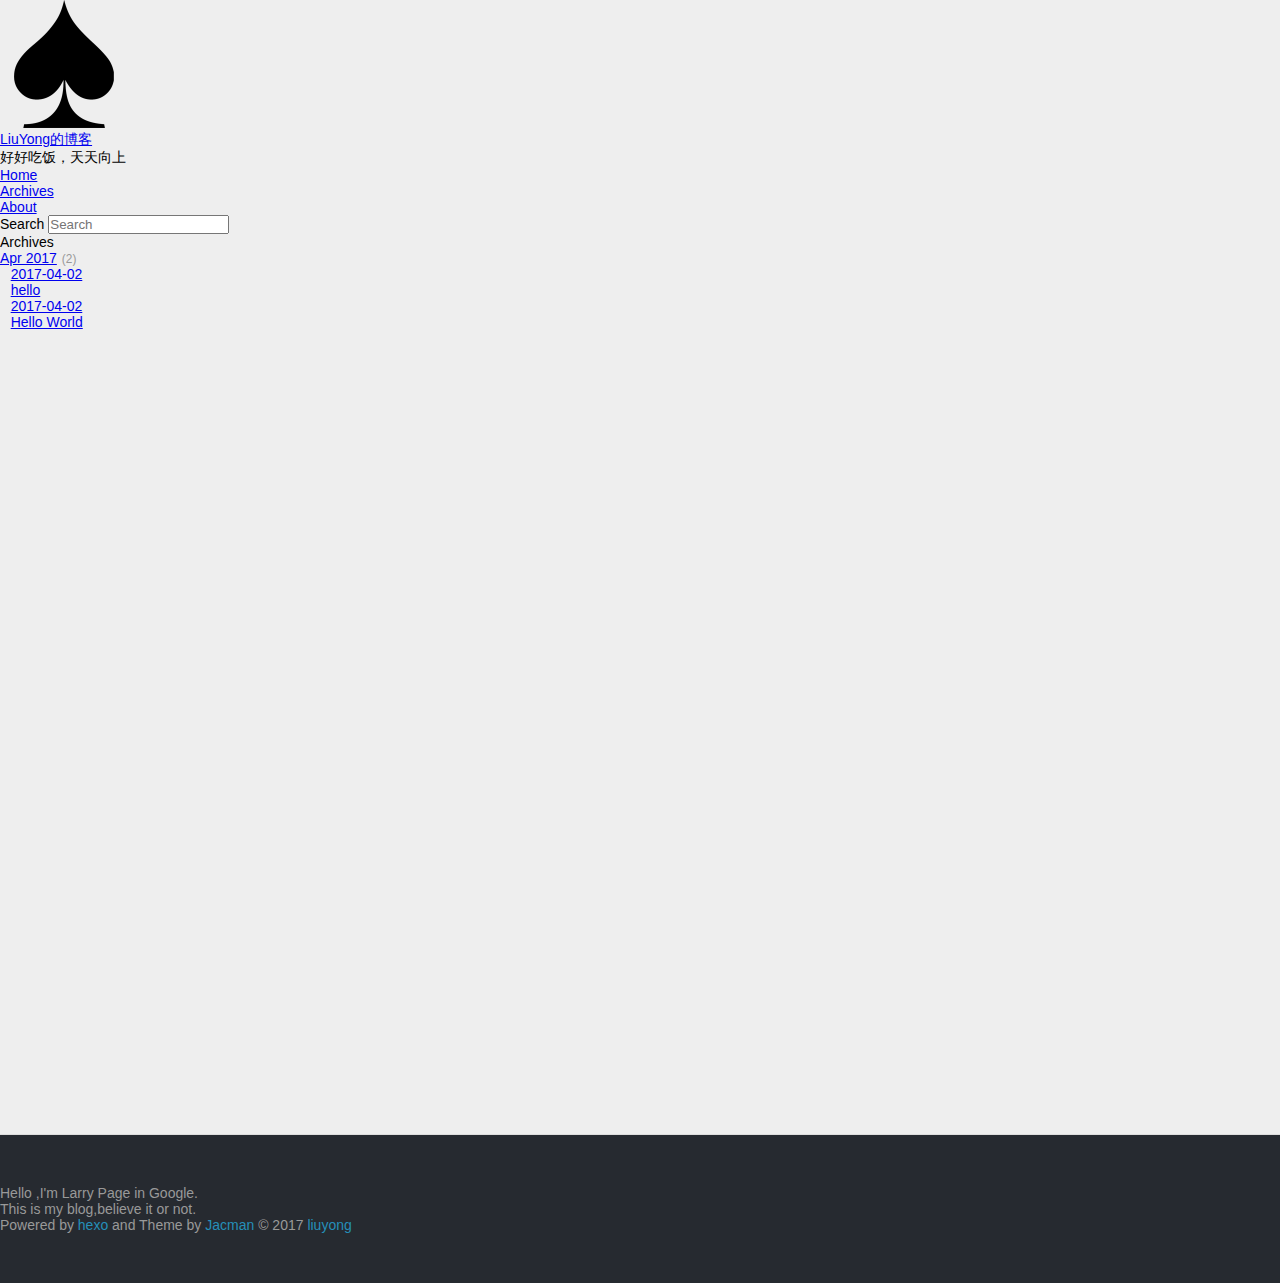
==== commit 879af115: "Site updated: 2017-04-04 15:23:13" ====
--- a/archives/index.html
+++ b/archives/index.html
@@ -1,93 +1,17 @@
-<!doctype html>
-
-
-
-  
-
-
-<html class="theme-next muse use-motion" lang="zh-Hans">
+
+  <!DOCTYPE HTML>
+<html lang="zh-Hans">
 <head>
-  <meta charset="UTF-8"/>
-<meta http-equiv="X-UA-Compatible" content="IE=edge" />
-<meta name="viewport" content="width=device-width, initial-scale=1, maximum-scale=1"/>
-
-
-
-<meta http-equiv="Cache-Control" content="no-transform" />
-<meta http-equiv="Cache-Control" content="no-siteapp" />
-
-
-
-
-
-
-
-
-
-
-
-
-
-
-
-  
-  
-  <link href="/lib/fancybox/source/jquery.fancybox.css?v=2.1.5" rel="stylesheet" type="text/css" />
-
-
-
-
-  
-  
-  
-  
-
-  
-    
-    
-  
-
-  
-
-  
-
-  
-
-  
-
-  
-    
-    
-    <link href="//fonts.googleapis.com/css?family=Lato:300,300italic,400,400italic,700,700italic&subset=latin,latin-ext" rel="stylesheet" type="text/css">
-  
-
-
-
-
-
-
-<link href="/lib/font-awesome/css/font-awesome.min.css?v=4.6.2" rel="stylesheet" type="text/css" />
-
-<link href="/css/main.css?v=5.1.0" rel="stylesheet" type="text/css" />
-
-
-  <meta name="keywords" content="Hexo, NexT" />
-
-
-
-
-
-
-
-
-  <link rel="shortcut icon" type="image/x-icon" href="/favicon.ico?v=5.1.0" />
-
-
-
-
-
-
-<meta name="description" content="记录生活点点滴滴">
+  <meta charset="UTF-8">
+  
+    <title>Archives | LiuYong的博客</title>
+    <meta name="viewport" content="width=device-width, initial-scale=1,user-scalable=no">
+    
+    <meta name="author" content="liuyong">
+    
+
+    
+    <meta name="description" content="记录生活点点滴滴">
 <meta property="og:type" content="website">
 <meta property="og:title" content="LiuYong的博客">
 <meta property="og:url" content="https://ly6287163.github.io/archives/index.html">
@@ -97,500 +21,259 @@
 <meta name="twitter:title" content="LiuYong的博客">
 <meta name="twitter:description" content="记录生活点点滴滴">
 
-
-
-<script type="text/javascript" id="hexo.configurations">
-  var NexT = window.NexT || {};
-  var CONFIG = {
-    root: '/',
-    scheme: 'Muse',
-    sidebar: {"position":"left","display":"post","offset":12,"offset_float":0,"b2t":false,"scrollpercent":false},
-    fancybox: true,
-    motion: true,
-    duoshuo: {
-      userId: '0',
-      author: '博主'
-    },
-    algolia: {
-      applicationID: '',
-      apiKey: '',
-      indexName: '',
-      hits: {"per_page":10},
-      labels: {"input_placeholder":"Search for Posts","hits_empty":"We didn't find any results for the search: ${query}","hits_stats":"${hits} results found in ${time} ms"}
+    
+    <link rel="alternative" href="/atom.xml" title="LiuYong的博客" type="application/atom+xml">
+    
+    
+    <link rel="icon" href="/img/favicon.ico">
+    
+    
+    <link rel="apple-touch-icon" href="/img/jacman.jpg">
+    <link rel="apple-touch-icon-precomposed" href="/img/jacman.jpg">
+    
+    <link rel="stylesheet" href="/css/style.css">
+</head>
+
+    <body>
+      <header>
+        
+<div>
+		
+			<div id="imglogo">
+				<a href="/"><img src="/img/logo.png" alt="LiuYong的博客" title="LiuYong的博客"/></a>
+			</div>
+			
+			<div id="textlogo">
+				<h1 class="site-name"><a href="/" title="LiuYong的博客">LiuYong的博客</a></h1>
+				<h2 class="blog-motto">好好吃饭，天天向上</h2>
+			</div>
+			<div class="navbar"><a class="navbutton navmobile" href="#" title="Menu">
+			</a></div>
+			<nav class="animated">
+				<ul>
+					<ul>
+					 
+						<li><a href="/">Home</a></li>
+					
+						<li><a href="/archives">Archives</a></li>
+					
+						<li><a href="/about">About</a></li>
+					
+					<li>
+ 					
+					<form class="search" action="//google.com/search" method="get" accept-charset="utf-8">
+						<label>Search</label>
+						<input type="search" id="search" name="q" autocomplete="off" maxlength="20" placeholder="Search" />
+						<input type="hidden" name="q" value="site:ly6287163.github.io">
+					</form>
+					
+					</li>
+				</ul>
+			</nav>			
+</div>
+      </header>
+      <div id="container">
+        
+
+<div class="archive-title" >
+  <h2 class="archive-icon">Archives</h2>
+  
+  <div class="archiveslist archive-float clearfix">
+   <ul class="archive-list"><li class="archive-list-item"><a class="archive-list-link" href="/archives/2017/04/">Apr 2017</a><span class="archive-list-count">2</span></li></ul>
+ </div>
+  
+</div>
+<div id="main" class="archive-part clearfix">
+  <div id="archive-page">
+
+  <section class="post" itemscope itemprop="blogPost">
+  
+    <a href="/2017/04/02/hello/" title="hello" itemprop="url">
+  
+
+    <time datetime="2017-04-02T04:27:32.000Z" itemprop="datePublished">2017-04-02</time>
+
+
+    <h1 itemprop="name">hello</h1>
+
+  </a>
+</section>
+
+  <section class="post" itemscope itemprop="blogPost">
+  
+    <a href="/2017/04/02/hello-world/" title="Hello World" itemprop="url">
+  
+
+    <time datetime="2017-04-02T04:16:39.944Z" itemprop="datePublished">2017-04-02</time>
+
+
+    <h1 itemprop="name">Hello World</h1>
+
+  </a>
+</section>
+
+
+  </div>
+</div>
+
+      </div>
+      <footer><div id="footer" >
+	
+	<div class="line">
+		<span></span>
+		<div class="author"></div>
+	</div>
+	
+	
+	<section class="info">
+		<p> Hello ,I&#39;m Larry Page in Google. <br/>
+			This is my blog,believe it or not.</p>
+	</section>
+	 
+	<div class="social-font" class="clearfix">
+		
+		<a href="http://weibo.com/2176287895" target="_blank" class="icon-weibo" title="微博"></a>
+		
+		
+		
+		
+		
+		
+		
+		
+		
+		
+	</div>
+			
+		
+
+		<p class="copyright">
+		Powered by <a href="http://hexo.io" target="_blank" title="hexo">hexo</a> and Theme by <a href="https://github.com/wuchong/jacman" target="_blank" title="Jacman">Jacman</a> © 2017 
+		
+		<a href="/about" target="_blank" title="liuyong">liuyong</a>
+		
+		
+		</p>
+</div>
+</footer>
+      <script src="/js/jquery-2.0.3.min.js"></script>
+<script src="/js/jquery.imagesloaded.min.js"></script>
+<script src="/js/gallery.js"></script>
+<script src="/js/jquery.qrcode-0.12.0.min.js"></script>
+
+<script type="text/javascript">
+$(document).ready(function(){ 
+  $('.navbar').click(function(){
+    $('header nav').toggleClass('shownav');
+  });
+  var myWidth = 0;
+  function getSize(){
+    if( typeof( window.innerWidth ) == 'number' ) {
+      myWidth = window.innerWidth;
+    } else if( document.documentElement && document.documentElement.clientWidth) {
+      myWidth = document.documentElement.clientWidth;
+    };
+  };
+  var m = $('#main'),
+      a = $('#asidepart'),
+      c = $('.closeaside'),
+      o = $('.openaside');
+  c.click(function(){
+    a.addClass('fadeOut').css('display', 'none');
+    o.css('display', 'block').addClass('fadeIn');
+    m.addClass('moveMain');
+  });
+  o.click(function(){
+    o.css('display', 'none').removeClass('beforeFadeIn');
+    a.css('display', 'block').removeClass('fadeOut').addClass('fadeIn');      
+    m.removeClass('moveMain');
+  });
+  $(window).scroll(function(){
+    o.css("top",Math.max(80,260-$(this).scrollTop()));
+  });
+  
+  $(window).resize(function(){
+    getSize(); 
+    if (myWidth >= 1024) {
+      $('header nav').removeClass('shownav');
+    }else{
+      m.removeClass('moveMain');
+      a.css('display', 'block').removeClass('fadeOut');
+      o.css('display', 'none');
+        
     }
-  };
+  });
+});
 </script>
 
 
 
-  <link rel="canonical" href="https://ly6287163.github.io/archives/"/>
-
-
-
-
-
-  <title> 归档 | LiuYong的博客 </title>
-</head>
-
-<body itemscope itemtype="http://schema.org/WebPage" lang="zh-Hans">
-
-  
-
-
-
-
-
-
-
-
-
-
-
-
-
-
-  
-  
-    
-  
-
-  <div class="container sidebar-position-left  page-archive  ">
-    <div class="headband"></div>
-
-    <header id="header" class="header" itemscope itemtype="http://schema.org/WPHeader">
-      <div class="header-inner"><div class="site-brand-wrapper">
-  <div class="site-meta ">
-    
-
-    <div class="custom-logo-site-title">
-      <a href="/"  class="brand" rel="start">
-        <span class="logo-line-before"><i></i></span>
-        <span class="site-title">LiuYong的博客</span>
-        <span class="logo-line-after"><i></i></span>
-      </a>
-    </div>
-      
-        <p class="site-subtitle">好好吃饭，天天向上</p>
-      
-  </div>
-
-  <div class="site-nav-toggle">
-    <button>
-      <span class="btn-bar"></span>
-      <span class="btn-bar"></span>
-      <span class="btn-bar"></span>
-    </button>
-  </div>
-</div>
-
-<nav class="site-nav">
-  
-
-  
-    <ul id="menu" class="menu">
-      
-        
-        <li class="menu-item menu-item-home">
-          <a href="/" rel="section">
-            
-              <i class="menu-item-icon fa fa-fw fa-home"></i> <br />
-            
-            首页
-          </a>
-        </li>
-      
-        
-        <li class="menu-item menu-item-archives">
-          <a href="/archives" rel="section">
-            
-              <i class="menu-item-icon fa fa-fw fa-archive"></i> <br />
-            
-            归档
-          </a>
-        </li>
-      
-        
-        <li class="menu-item menu-item-tags">
-          <a href="/tags" rel="section">
-            
-              <i class="menu-item-icon fa fa-fw fa-tags"></i> <br />
-            
-            标签
-          </a>
-        </li>
-      
-
-      
-    </ul>
-  
-
-  
-</nav>
-
-
-
- </div>
-    </header>
-
-    <main id="main" class="main">
-      <div class="main-inner">
-        <div class="content-wrap">
-          <div id="content" class="content">
-            
-
-  <section id="posts" class="posts-collapse">
-    <span class="archive-move-on"></span>
-
-    <span class="archive-page-counter">
-      
-      
-      
-        
-      
-      嗯..! 目前共计 2 篇日志。 继续努力。
-    </span>
-
-    
-
-      
-      
-      
-
-      
-        
-        <div class="collection-title">
-          <h2 class="archive-year motion-element" id="archive-year-2017">2017</h2>
-        </div>
-      
-      
-
-      
-
-  <article class="post post-type-normal" itemscope itemtype="http://schema.org/Article">
-    <header class="post-header">
-
-      <h1 class="post-title">
-        
-            <a class="post-title-link" href="/2017/04/02/hello/" itemprop="url">
-              
-                <span itemprop="name">hello</span>
-              
-            </a>
-        
-      </h1>
-
-      <div class="post-meta">
-        <time class="post-time" itemprop="dateCreated"
-              datetime="2017-04-02T12:27:32+08:00"
-              content="2017-04-02" >
-          04-02
-        </time>
-      </div>
-
-    </header>
-  </article>
-
-
-
-    
-
-      
-      
-      
-
-      
-      
-
-      
-
-  <article class="post post-type-normal" itemscope itemtype="http://schema.org/Article">
-    <header class="post-header">
-
-      <h1 class="post-title">
-        
-            <a class="post-title-link" href="/2017/04/02/hello-world/" itemprop="url">
-              
-                <span itemprop="name">Hello World</span>
-              
-            </a>
-        
-      </h1>
-
-      <div class="post-meta">
-        <time class="post-time" itemprop="dateCreated"
-              datetime="2017-04-02T12:16:39+08:00"
-              content="2017-04-02" >
-          04-02
-        </time>
-      </div>
-
-    </header>
-  </article>
-
-
-
-    
-
-  </section>
-
-  
-
-
-
-          </div>
-          
-
-
-          
-
-        </div>
-        
-          
-  
-  <div class="sidebar-toggle">
-    <div class="sidebar-toggle-line-wrap">
-      <span class="sidebar-toggle-line sidebar-toggle-line-first"></span>
-      <span class="sidebar-toggle-line sidebar-toggle-line-middle"></span>
-      <span class="sidebar-toggle-line sidebar-toggle-line-last"></span>
-    </div>
-  </div>
-
-  <aside id="sidebar" class="sidebar">
-    <div class="sidebar-inner">
-
-      
-
-      
-
-      <section class="site-overview sidebar-panel sidebar-panel-active">
-        <div class="site-author motion-element" itemprop="author" itemscope itemtype="http://schema.org/Person">
-          <img class="site-author-image" itemprop="image"
-               src="/images/avatar.gif"
-               alt="liuyong" />
-          <p class="site-author-name" itemprop="name">liuyong</p>
-           
-              <p class="site-description motion-element" itemprop="description">记录生活点点滴滴</p>
-          
-        </div>
-        <nav class="site-state motion-element">
-
-          
-            <div class="site-state-item site-state-posts">
-              <a href="/archives">
-                <span class="site-state-item-count">2</span>
-                <span class="site-state-item-name">日志</span>
-              </a>
-            </div>
-          
-
-          
-            
-            
-            <div class="site-state-item site-state-categories">
-              
-                <span class="site-state-item-count">1</span>
-                <span class="site-state-item-name">分类</span>
-              
-            </div>
-          
-
-          
-            
-            
-            <div class="site-state-item site-state-tags">
-              
-                <span class="site-state-item-count">1</span>
-                <span class="site-state-item-name">标签</span>
-              
-            </div>
-          
-
-        </nav>
-
-        
-
-        <div class="links-of-author motion-element">
-          
-        </div>
-
-        
-        
-
-        
-        
-
-        
-
-
-      </section>
-
-      
-
-      
-
-    </div>
-  </aside>
-
-
-        
-      </div>
-    </main>
-
-    <footer id="footer" class="footer">
-      <div class="footer-inner">
-        <div class="copyright" >
-  
-  &copy; 
-  <span itemprop="copyrightYear">2017</span>
-  <span class="with-love">
-    <i class="fa fa-heart"></i>
-  </span>
-  <span class="author" itemprop="copyrightHolder">liuyong</span>
-</div>
-
-
-<div class="powered-by">
-  由 <a class="theme-link" href="https://hexo.io">Hexo</a> 强力驱动
-</div>
-
-<div class="theme-info">
-  主题 -
-  <a class="theme-link" href="https://github.com/iissnan/hexo-theme-next">
-    NexT.Muse
-  </a>
-</div>
-
-
-        
-
-        
-      </div>
-    </footer>
-
-    
-      <div class="back-to-top">
-        <i class="fa fa-arrow-up"></i>
-        
-      </div>
-    
-
-  </div>
-
-  
-
+
+
+
+
+
+
+
+<link rel="stylesheet" href="/fancybox/jquery.fancybox.css" media="screen" type="text/css">
+<script src="/fancybox/jquery.fancybox.pack.js"></script>
 <script type="text/javascript">
-  if (Object.prototype.toString.call(window.Promise) !== '[object Function]') {
-    window.Promise = null;
+$(document).ready(function(){ 
+  $('.article-content').each(function(i){
+    $(this).find('img').each(function(){
+      if ($(this).parent().hasClass('fancybox')) return;
+      var alt = this.alt;
+      if (alt) $(this).after('<span class="caption">' + alt + '</span>');
+      $(this).wrap('<a href="' + this.src + '" title="' + alt + '" class="fancybox"></a>');
+    });
+    $(this).find('.fancybox').each(function(){
+      $(this).attr('rel', 'article' + i);
+    });
+  });
+  if($.fancybox){
+    $('.fancybox').fancybox();
   }
+}); 
 </script>
 
 
 
-
-
-
-
-
-
-  
-
-
-
-
-
-
-  
-  <script type="text/javascript" src="/lib/jquery/index.js?v=2.1.3"></script>
-
-  
-  <script type="text/javascript" src="/lib/fastclick/lib/fastclick.min.js?v=1.0.6"></script>
-
-  
-  <script type="text/javascript" src="/lib/jquery_lazyload/jquery.lazyload.js?v=1.9.7"></script>
-
-  
-  <script type="text/javascript" src="/lib/velocity/velocity.min.js?v=1.2.1"></script>
-
-  
-  <script type="text/javascript" src="/lib/velocity/velocity.ui.min.js?v=1.2.1"></script>
-
-  
-  <script type="text/javascript" src="/lib/fancybox/source/jquery.fancybox.pack.js?v=2.1.5"></script>
-
-
-  
-
-
-  <script type="text/javascript" src="/js/src/utils.js?v=5.1.0"></script>
-
-  <script type="text/javascript" src="/js/src/motion.js?v=5.1.0"></script>
-
-
-
-  
-  
-
-  
-  
-    <script type="text/javascript" id="motion.page.archive">
-      $('.archive-year').velocity('transition.slideLeftIn');
-    </script>
-  
-
-
-  
-
-
-  <script type="text/javascript" src="/js/src/bootstrap.js?v=5.1.0"></script>
-
-
-
-  
-
-
-  
-
-
-
-
-	
-
-
-
-
-
-  
-
-
-
-
-
-  
-
-
-
-
-
-  
-
-
-
-
-
-
-  
-
-
-
-
-
-  
-
-  
-
-  
-
-  
-
-</body>
-</html>
+<!-- Analytics Begin -->
+
+
+
+<script>
+var _hmt = _hmt || [];
+(function() {
+  var hm = document.createElement("script");
+  hm.src = "//hm.baidu.com/hm.js?e6d1f421bbc9962127a50488f9ed37d1";
+  var s = document.getElementsByTagName("script")[0]; 
+  s.parentNode.insertBefore(hm, s);
+})();
+</script>
+
+
+
+<!-- Analytics End -->
+
+<!-- Totop Begin -->
+
+	<div id="totop">
+	<a title="Back to Top"><img src="/img/scrollup.png"/></a>
+	</div>
+	<script src="/js/totop.js"></script>
+
+<!-- Totop End -->
+
+<!-- MathJax Begin -->
+<!-- mathjax config similar to math.stackexchange -->
+
+
+<!-- MathJax End -->
+
+<!-- Tiny_search Begin -->
+
+<!-- Tiny_search End -->
+
+    </body>
+   </html>
--- a/css/style.css
+++ b/css/style.css
@@ -0,0 +1,1374 @@
+body {
+  width: 100%;
+}
+body:before,
+body:after {
+  content: "";
+  display: table;
+}
+body:after {
+  clear: both;
+}
+html,
+body,
+div,
+span,
+applet,
+object,
+iframe,
+h1,
+h2,
+h3,
+h4,
+h5,
+h6,
+p,
+blockquote,
+pre,
+a,
+abbr,
+acronym,
+address,
+big,
+cite,
+code,
+del,
+dfn,
+em,
+img,
+ins,
+kbd,
+q,
+s,
+samp,
+small,
+strike,
+strong,
+sub,
+sup,
+tt,
+var,
+dl,
+dt,
+dd,
+ol,
+ul,
+li,
+fieldset,
+form,
+label,
+legend,
+table,
+caption,
+tbody,
+tfoot,
+thead,
+tr,
+th,
+td {
+  margin: 0;
+  padding: 0;
+  border: 0;
+  outline: 0;
+  font-weight: inherit;
+  font-style: inherit;
+  font-family: inherit;
+  font-size: 100%;
+  vertical-align: baseline;
+}
+body {
+  line-height: 1;
+  color: #000;
+  background: #fff;
+}
+ol,
+ul {
+  list-style: none;
+}
+table {
+  border-collapse: separate;
+  border-spacing: 0;
+  vertical-align: middle;
+}
+caption,
+th,
+td {
+  text-align: left;
+  font-weight: normal;
+  vertical-align: middle;
+}
+a img {
+  border: none;
+}
+input,
+button {
+  margin: 0;
+  padding: 0;
+}
+input::-moz-focus-inner,
+button::-moz-focus-inner {
+  border: 0;
+  padding: 0;
+}
+@font-face {
+  font-family: FontAwesome;
+  font-style: normal;
+  font-weight: normal;
+  src: url("fonts/fontawesome-webfont.eot?v=#4.0.3");
+  src: url("fonts/fontawesome-webfont.eot?#iefix&v=#4.0.3") format("embedded-opentype"), url("fonts/fontawesome-webfont.woff?v=#4.0.3") format("woff"), url("fonts/fontawesome-webfont.ttf?v=#4.0.3") format("truetype"), url("fonts/fontawesome-webfont.svg#fontawesomeregular?v=#4.0.3") format("svg");
+}
+html,
+body,
+#container {
+  height: 100%;
+}
+body {
+  background: #eee;
+  font: 14px "Helvetica Neue", Helvetica, Arial, sans-serif;
+  -webkit-text-size-adjust: 100%;
+}
+.outer {
+  max-width: 1220px;
+  margin: 0 auto;
+  padding: 0 20px;
+}
+.outer:before,
+.outer:after {
+  content: "";
+  display: table;
+}
+.outer:after {
+  clear: both;
+}
+.inner {
+  display: inline;
+  float: left;
+  width: 98.33333333333333%;
+  margin: 0 0.833333333333333%;
+}
+.left,
+.alignleft {
+  float: left;
+}
+.right,
+.alignright {
+  float: right;
+}
+.clear {
+  clear: both;
+}
+#container {
+  position: relative;
+}
+.mobile-nav-on {
+  overflow: hidden;
+}
+#wrap {
+  height: 100%;
+  width: 100%;
+  position: absolute;
+  top: 0;
+  left: 0;
+  -webkit-transition: 0.2s ease-out;
+  -moz-transition: 0.2s ease-out;
+  -ms-transition: 0.2s ease-out;
+  transition: 0.2s ease-out;
+  z-index: 1;
+  background: #eee;
+}
+.mobile-nav-on #wrap {
+  left: 280px;
+}
+@media screen and (min-width: 768px) {
+  #main {
+    display: inline;
+    float: left;
+    width: 73.33333333333333%;
+    margin: 0 0.833333333333333%;
+  }
+}
+.article-date,
+.article-category-link,
+.archive-year,
+.widget-title {
+  text-decoration: none;
+  text-transform: uppercase;
+  letter-spacing: 2px;
+  color: #999;
+  margin-bottom: 1em;
+  margin-left: 5px;
+  line-height: 1em;
+  text-shadow: 0 1px #fff;
+  font-weight: bold;
+}
+.article-inner,
+.archive-article-inner {
+  background: #fff;
+  -webkit-box-shadow: 1px 2px 3px #ddd;
+  box-shadow: 1px 2px 3px #ddd;
+  border: 1px solid #ddd;
+  border-radius: 3px;
+}
+.article-entry h1,
+.widget h1 {
+  font-size: 2em;
+}
+.article-entry h2,
+.widget h2 {
+  font-size: 1.5em;
+}
+.article-entry h3,
+.widget h3 {
+  font-size: 1.3em;
+}
+.article-entry h4,
+.widget h4 {
+  font-size: 1.2em;
+}
+.article-entry h5,
+.widget h5 {
+  font-size: 1em;
+}
+.article-entry h6,
+.widget h6 {
+  font-size: 1em;
+  color: #999;
+}
+.article-entry hr,
+.widget hr {
+  border: 1px dashed #ddd;
+}
+.article-entry strong,
+.widget strong {
+  font-weight: bold;
+}
+.article-entry em,
+.widget em,
+.article-entry cite,
+.widget cite {
+  font-style: italic;
+}
+.article-entry sup,
+.widget sup,
+.article-entry sub,
+.widget sub {
+  font-size: 0.75em;
+  line-height: 0;
+  position: relative;
+  vertical-align: baseline;
+}
+.article-entry sup,
+.widget sup {
+  top: -0.5em;
+}
+.article-entry sub,
+.widget sub {
+  bottom: -0.2em;
+}
+.article-entry small,
+.widget small {
+  font-size: 0.85em;
+}
+.article-entry acronym,
+.widget acronym,
+.article-entry abbr,
+.widget abbr {
+  border-bottom: 1px dotted;
+}
+.article-entry ul,
+.widget ul,
+.article-entry ol,
+.widget ol,
+.article-entry dl,
+.widget dl {
+  margin: 0 20px;
+  line-height: 1.6em;
+}
+.article-entry ul ul,
+.widget ul ul,
+.article-entry ol ul,
+.widget ol ul,
+.article-entry ul ol,
+.widget ul ol,
+.article-entry ol ol,
+.widget ol ol {
+  margin-top: 0;
+  margin-bottom: 0;
+}
+.article-entry ul,
+.widget ul {
+  list-style: disc;
+}
+.article-entry ol,
+.widget ol {
+  list-style: decimal;
+}
+.article-entry dt,
+.widget dt {
+  font-weight: bold;
+}
+#header {
+  height: 300px;
+  position: relative;
+  border-bottom: 1px solid #ddd;
+}
+#header:before,
+#header:after {
+  content: "";
+  position: absolute;
+  left: 0;
+  right: 0;
+  height: 40px;
+}
+#header:before {
+  top: 0;
+  background: -webkit-linear-gradient(rgba(0,0,0,0.2), transparent);
+  background: -moz-linear-gradient(rgba(0,0,0,0.2), transparent);
+  background: -ms-linear-gradient(rgba(0,0,0,0.2), transparent);
+  background: linear-gradient(rgba(0,0,0,0.2), transparent);
+}
+#header:after {
+  bottom: 0;
+  background: -webkit-linear-gradient(transparent, rgba(0,0,0,0.2));
+  background: -moz-linear-gradient(transparent, rgba(0,0,0,0.2));
+  background: -ms-linear-gradient(transparent, rgba(0,0,0,0.2));
+  background: linear-gradient(transparent, rgba(0,0,0,0.2));
+}
+#header-outer {
+  height: 100%;
+  position: relative;
+}
+#header-inner {
+  position: relative;
+  overflow: hidden;
+}
+#banner {
+  position: absolute;
+  top: 0;
+  left: 0;
+  width: 100%;
+  height: 100%;
+  background: url("images/banner.jpg") center #000;
+  -webkit-background-size: cover;
+  -moz-background-size: cover;
+  background-size: cover;
+  z-index: -1;
+}
+#header-title {
+  text-align: center;
+  height: 40px;
+  position: absolute;
+  top: 50%;
+  left: 0;
+  margin-top: -20px;
+}
+#logo,
+#subtitle {
+  text-decoration: none;
+  color: #fff;
+  font-weight: 300;
+  text-shadow: 0 1px 4px rgba(0,0,0,0.3);
+}
+#logo {
+  font-size: 40px;
+  line-height: 40px;
+  letter-spacing: 2px;
+}
+#subtitle {
+  font-size: 16px;
+  line-height: 16px;
+  letter-spacing: 1px;
+}
+#subtitle-wrap {
+  margin-top: 16px;
+}
+#main-nav {
+  float: left;
+  margin-left: -15px;
+}
+.nav-icon,
+.main-nav-link {
+  float: left;
+  color: #fff;
+  opacity: 0.6;
+  text-decoration: none;
+  text-shadow: 0 1px rgba(0,0,0,0.2);
+  -webkit-transition: opacity 0.2s;
+  -moz-transition: opacity 0.2s;
+  -ms-transition: opacity 0.2s;
+  transition: opacity 0.2s;
+  display: block;
+  padding: 20px 15px;
+}
+.nav-icon:hover,
+.main-nav-link:hover {
+  opacity: 1;
+}
+.nav-icon {
+  font-family: FontAwesome;
+  text-align: center;
+  font-size: 14px;
+  width: 14px;
+  height: 14px;
+  padding: 20px 15px;
+  position: relative;
+  cursor: pointer;
+}
+.main-nav-link {
+  font-weight: 300;
+  letter-spacing: 1px;
+}
+@media screen and (max-width: 479px) {
+  .main-nav-link {
+    display: none;
+  }
+}
+#main-nav-toggle {
+  display: none;
+}
+#main-nav-toggle:before {
+  content: "\f0c9";
+}
+@media screen and (max-width: 479px) {
+  #main-nav-toggle {
+    display: block;
+  }
+}
+#sub-nav {
+  float: right;
+  margin-right: -15px;
+}
+#nav-rss-link:before {
+  content: "\f09e";
+}
+#nav-search-btn:before {
+  content: "\f002";
+}
+#search-form-wrap {
+  position: absolute;
+  top: 15px;
+  width: 150px;
+  height: 30px;
+  right: -150px;
+  opacity: 0;
+  -webkit-transition: 0.2s ease-out;
+  -moz-transition: 0.2s ease-out;
+  -ms-transition: 0.2s ease-out;
+  transition: 0.2s ease-out;
+}
+#search-form-wrap.on {
+  opacity: 1;
+  right: 0;
+}
+@media screen and (max-width: 479px) {
+  #search-form-wrap {
+    width: 100%;
+    right: -100%;
+  }
+}
+.search-form {
+  position: absolute;
+  top: 0;
+  left: 0;
+  right: 0;
+  background: #fff;
+  padding: 5px 15px;
+  border-radius: 15px;
+  -webkit-box-shadow: 0 0 10px rgba(0,0,0,0.3);
+  box-shadow: 0 0 10px rgba(0,0,0,0.3);
+}
+.search-form-input {
+  border: none;
+  background: none;
+  color: #555;
+  width: 100%;
+  font: 13px "Helvetica Neue", Helvetica, Arial, sans-serif;
+  outline: none;
+}
+.search-form-input::-webkit-search-results-decoration,
+.search-form-input::-webkit-search-cancel-button {
+  -webkit-appearance: none;
+}
+.search-form-submit {
+  position: absolute;
+  top: 50%;
+  right: 10px;
+  margin-top: -7px;
+  font: 13px FontAwesome;
+  border: none;
+  background: none;
+  color: #bbb;
+  cursor: pointer;
+}
+.search-form-submit:hover,
+.search-form-submit:focus {
+  color: #777;
+}
+.article {
+  margin: 50px 0;
+}
+.article-inner {
+  overflow: hidden;
+}
+.article-meta:before,
+.article-meta:after {
+  content: "";
+  display: table;
+}
+.article-meta:after {
+  clear: both;
+}
+.article-date {
+  float: left;
+}
+.article-category {
+  float: left;
+  line-height: 1em;
+  color: #ccc;
+  text-shadow: 0 1px #fff;
+  margin-left: 8px;
+}
+.article-category:before {
+  content: "\2022";
+}
+.article-category-link {
+  margin: 0 12px 1em;
+}
+.article-header {
+  padding: 20px 20px 0;
+}
+.article-title {
+  text-decoration: none;
+  font-size: 2em;
+  font-weight: bold;
+  color: #555;
+  line-height: 1.1em;
+  -webkit-transition: color 0.2s;
+  -moz-transition: color 0.2s;
+  -ms-transition: color 0.2s;
+  transition: color 0.2s;
+}
+a.article-title:hover {
+  color: #258fb8;
+}
+.article-entry {
+  color: #555;
+  padding: 0 20px;
+}
+.article-entry:before,
+.article-entry:after {
+  content: "";
+  display: table;
+}
+.article-entry:after {
+  clear: both;
+}
+.article-entry p,
+.article-entry table {
+  line-height: 1.6em;
+  margin: 1.6em 0;
+}
+.article-entry h1,
+.article-entry h2,
+.article-entry h3,
+.article-entry h4,
+.article-entry h5,
+.article-entry h6 {
+  font-weight: bold;
+}
+.article-entry h1,
+.article-entry h2,
+.article-entry h3,
+.article-entry h4,
+.article-entry h5,
+.article-entry h6 {
+  line-height: 1.1em;
+  margin: 1.1em 0;
+}
+.article-entry a {
+  color: #258fb8;
+  text-decoration: none;
+}
+.article-entry a:hover {
+  text-decoration: underline;
+}
+.article-entry ul,
+.article-entry ol,
+.article-entry dl {
+  margin-top: 1.6em;
+  margin-bottom: 1.6em;
+}
+.article-entry img,
+.article-entry video {
+  max-width: 100%;
+  height: auto;
+  display: block;
+  margin: auto;
+}
+.article-entry iframe {
+  border: none;
+}
+.article-entry table {
+  width: 100%;
+  border-collapse: collapse;
+  border-spacing: 0;
+}
+.article-entry th {
+  font-weight: bold;
+  border-bottom: 3px solid #ddd;
+  padding-bottom: 0.5em;
+}
+.article-entry td {
+  border-bottom: 1px solid #ddd;
+  padding: 10px 0;
+}
+.article-entry blockquote {
+  font-family: Georgia, "Times New Roman", serif;
+  font-size: 1.4em;
+  margin: 1.6em 20px;
+  text-align: center;
+}
+.article-entry blockquote footer {
+  font-size: 14px;
+  margin: 1.6em 0;
+  font-family: "Helvetica Neue", Helvetica, Arial, sans-serif;
+}
+.article-entry blockquote footer cite:before {
+  content: "—";
+  padding: 0 0.5em;
+}
+.article-entry .pullquote {
+  text-align: left;
+  width: 45%;
+  margin: 0;
+}
+.article-entry .pullquote.left {
+  margin-left: 0.5em;
+  margin-right: 1em;
+}
+.article-entry .pullquote.right {
+  margin-right: 0.5em;
+  margin-left: 1em;
+}
+.article-entry .caption {
+  color: #999;
+  display: block;
+  font-size: 0.9em;
+  margin-top: 0.5em;
+  position: relative;
+  text-align: center;
+}
+.article-entry .video-container {
+  position: relative;
+  padding-top: 56.25%;
+  height: 0;
+  overflow: hidden;
+}
+.article-entry .video-container iframe,
+.article-entry .video-container object,
+.article-entry .video-container embed {
+  position: absolute;
+  top: 0;
+  left: 0;
+  width: 100%;
+  height: 100%;
+  margin-top: 0;
+}
+.article-more-link a {
+  display: inline-block;
+  line-height: 1em;
+  padding: 6px 15px;
+  border-radius: 15px;
+  background: #eee;
+  color: #999;
+  text-shadow: 0 1px #fff;
+  text-decoration: none;
+}
+.article-more-link a:hover {
+  background: #258fb8;
+  color: #fff;
+  text-decoration: none;
+  text-shadow: 0 1px #1e7293;
+}
+.article-footer {
+  font-size: 0.85em;
+  line-height: 1.6em;
+  border-top: 1px solid #ddd;
+  padding-top: 1.6em;
+  margin: 0 20px 20px;
+}
+.article-footer:before,
+.article-footer:after {
+  content: "";
+  display: table;
+}
+.article-footer:after {
+  clear: both;
+}
+.article-footer a {
+  color: #999;
+  text-decoration: none;
+}
+.article-footer a:hover {
+  color: #555;
+}
+.article-tag-list-item {
+  float: left;
+  margin-right: 10px;
+}
+.article-tag-list-link:before {
+  content: "#";
+}
+.article-comment-link {
+  float: right;
+}
+.article-comment-link:before {
+  content: "\f075";
+  font-family: FontAwesome;
+  padding-right: 8px;
+}
+.article-share-link {
+  cursor: pointer;
+  float: right;
+  margin-left: 20px;
+}
+.article-share-link:before {
+  content: "\f064";
+  font-family: FontAwesome;
+  padding-right: 6px;
+}
+#article-nav {
+  position: relative;
+}
+#article-nav:before,
+#article-nav:after {
+  content: "";
+  display: table;
+}
+#article-nav:after {
+  clear: both;
+}
+@media screen and (min-width: 768px) {
+  #article-nav {
+    margin: 50px 0;
+  }
+  #article-nav:before {
+    width: 8px;
+    height: 8px;
+    position: absolute;
+    top: 50%;
+    left: 50%;
+    margin-top: -4px;
+    margin-left: -4px;
+    content: "";
+    border-radius: 50%;
+    background: #ddd;
+    -webkit-box-shadow: 0 1px 2px #fff;
+    box-shadow: 0 1px 2px #fff;
+  }
+}
+.article-nav-link-wrap {
+  text-decoration: none;
+  text-shadow: 0 1px #fff;
+  color: #999;
+  -webkit-box-sizing: border-box;
+  -moz-box-sizing: border-box;
+  box-sizing: border-box;
+  margin-top: 50px;
+  text-align: center;
+  display: block;
+}
+.article-nav-link-wrap:hover {
+  color: #555;
+}
+@media screen and (min-width: 768px) {
+  .article-nav-link-wrap {
+    width: 50%;
+    margin-top: 0;
+  }
+}
+@media screen and (min-width: 768px) {
+  #article-nav-newer {
+    float: left;
+    text-align: right;
+    padding-right: 20px;
+  }
+}
+@media screen and (min-width: 768px) {
+  #article-nav-older {
+    float: right;
+    text-align: left;
+    padding-left: 20px;
+  }
+}
+.article-nav-caption {
+  text-transform: uppercase;
+  letter-spacing: 2px;
+  color: #ddd;
+  line-height: 1em;
+  font-weight: bold;
+}
+#article-nav-newer .article-nav-caption {
+  margin-right: -2px;
+}
+.article-nav-title {
+  font-size: 0.85em;
+  line-height: 1.6em;
+  margin-top: 0.5em;
+}
+.article-share-box {
+  position: absolute;
+  display: none;
+  background: #fff;
+  -webkit-box-shadow: 1px 2px 10px rgba(0,0,0,0.2);
+  box-shadow: 1px 2px 10px rgba(0,0,0,0.2);
+  border-radius: 3px;
+  margin-left: -145px;
+  overflow: hidden;
+  z-index: 1;
+}
+.article-share-box.on {
+  display: block;
+}
+.article-share-input {
+  width: 100%;
+  background: none;
+  -webkit-box-sizing: border-box;
+  -moz-box-sizing: border-box;
+  box-sizing: border-box;
+  font: 14px "Helvetica Neue", Helvetica, Arial, sans-serif;
+  padding: 0 15px;
+  color: #555;
+  outline: none;
+  border: 1px solid #ddd;
+  border-radius: 3px 3px 0 0;
+  height: 36px;
+  line-height: 36px;
+}
+.article-share-links {
+  background: #eee;
+}
+.article-share-links:before,
+.article-share-links:after {
+  content: "";
+  display: table;
+}
+.article-share-links:after {
+  clear: both;
+}
+.article-share-twitter,
+.article-share-facebook,
+.article-share-pinterest,
+.article-share-google {
+  width: 50px;
+  height: 36px;
+  display: block;
+  float: left;
+  position: relative;
+  color: #999;
+  text-shadow: 0 1px #fff;
+}
+.article-share-twitter:before,
+.article-share-facebook:before,
+.article-share-pinterest:before,
+.article-share-google:before {
+  font-size: 20px;
+  font-family: FontAwesome;
+  width: 20px;
+  height: 20px;
+  position: absolute;
+  top: 50%;
+  left: 50%;
+  margin-top: -10px;
+  margin-left: -10px;
+  text-align: center;
+}
+.article-share-twitter:hover,
+.article-share-facebook:hover,
+.article-share-pinterest:hover,
+.article-share-google:hover {
+  color: #fff;
+}
+.article-share-twitter:before {
+  content: "\f099";
+}
+.article-share-twitter:hover {
+  background: #00aced;
+  text-shadow: 0 1px #008abe;
+}
+.article-share-facebook:before {
+  content: "\f09a";
+}
+.article-share-facebook:hover {
+  background: #3b5998;
+  text-shadow: 0 1px #2f477a;
+}
+.article-share-pinterest:before {
+  content: "\f0d2";
+}
+.article-share-pinterest:hover {
+  background: #cb2027;
+  text-shadow: 0 1px #a21a1f;
+}
+.article-share-google:before {
+  content: "\f0d5";
+}
+.article-share-google:hover {
+  background: #dd4b39;
+  text-shadow: 0 1px #be3221;
+}
+.article-gallery {
+  background: #000;
+  position: relative;
+}
+.article-gallery-photos {
+  position: relative;
+  overflow: hidden;
+}
+.article-gallery-img {
+  display: none;
+  max-width: 100%;
+}
+.article-gallery-img:first-child {
+  display: block;
+}
+.article-gallery-img.loaded {
+  position: absolute;
+  display: block;
+}
+.article-gallery-img img {
+  display: block;
+  max-width: 100%;
+  margin: 0 auto;
+}
+#comments {
+  background: #fff;
+  -webkit-box-shadow: 1px 2px 3px #ddd;
+  box-shadow: 1px 2px 3px #ddd;
+  padding: 20px;
+  border: 1px solid #ddd;
+  border-radius: 3px;
+  margin: 50px 0;
+}
+#comments a {
+  color: #258fb8;
+}
+.archives-wrap {
+  margin: 50px 0;
+}
+.archives:before,
+.archives:after {
+  content: "";
+  display: table;
+}
+.archives:after {
+  clear: both;
+}
+.archive-year-wrap {
+  margin-bottom: 1em;
+}
+.archives {
+  -webkit-column-gap: 10px;
+  -moz-column-gap: 10px;
+  column-gap: 10px;
+}
+@media screen and (min-width: 480px) and (max-width: 767px) {
+  .archives {
+    -webkit-column-count: 2;
+    -moz-column-count: 2;
+    column-count: 2;
+  }
+}
+@media screen and (min-width: 768px) {
+  .archives {
+    -webkit-column-count: 3;
+    -moz-column-count: 3;
+    column-count: 3;
+  }
+}
+.archive-article {
+  -webkit-column-break-inside: avoid;
+  page-break-inside: avoid;
+  overflow: hidden;
+  break-inside: avoid-column;
+}
+.archive-article-inner {
+  padding: 10px;
+  margin-bottom: 15px;
+}
+.archive-article-title {
+  text-decoration: none;
+  font-weight: bold;
+  color: #555;
+  -webkit-transition: color 0.2s;
+  -moz-transition: color 0.2s;
+  -ms-transition: color 0.2s;
+  transition: color 0.2s;
+  line-height: 1.6em;
+}
+.archive-article-title:hover {
+  color: #258fb8;
+}
+.archive-article-footer {
+  margin-top: 1em;
+}
+.archive-article-date {
+  color: #999;
+  text-decoration: none;
+  font-size: 0.85em;
+  line-height: 1em;
+  margin-bottom: 0.5em;
+  display: block;
+}
+#page-nav {
+  margin: 50px auto;
+  background: #fff;
+  -webkit-box-shadow: 1px 2px 3px #ddd;
+  box-shadow: 1px 2px 3px #ddd;
+  border: 1px solid #ddd;
+  border-radius: 3px;
+  text-align: center;
+  color: #999;
+  overflow: hidden;
+}
+#page-nav:before,
+#page-nav:after {
+  content: "";
+  display: table;
+}
+#page-nav:after {
+  clear: both;
+}
+#page-nav a,
+#page-nav span {
+  padding: 10px 20px;
+  line-height: 1;
+  height: 2ex;
+}
+#page-nav a {
+  color: #999;
+  text-decoration: none;
+}
+#page-nav a:hover {
+  background: #999;
+  color: #fff;
+}
+#page-nav .prev {
+  float: left;
+}
+#page-nav .next {
+  float: right;
+}
+#page-nav .page-number {
+  display: inline-block;
+}
+@media screen and (max-width: 479px) {
+  #page-nav .page-number {
+    display: none;
+  }
+}
+#page-nav .current {
+  color: #555;
+  font-weight: bold;
+}
+#page-nav .space {
+  color: #ddd;
+}
+#footer {
+  background: #262a30;
+  padding: 50px 0;
+  border-top: 1px solid #ddd;
+  color: #999;
+}
+#footer a {
+  color: #258fb8;
+  text-decoration: none;
+}
+#footer a:hover {
+  text-decoration: underline;
+}
+#footer-info {
+  line-height: 1.6em;
+  font-size: 0.85em;
+}
+.article-entry pre,
+.article-entry .highlight {
+  background: #2d2d2d;
+  margin: 0 -20px;
+  padding: 15px 20px;
+  border-style: solid;
+  border-color: #ddd;
+  border-width: 1px 0;
+  overflow: auto;
+  color: #ccc;
+  line-height: 22.400000000000002px;
+}
+.article-entry .highlight .gutter pre,
+.article-entry .gist .gist-file .gist-data .line-numbers {
+  color: #666;
+  font-size: 0.85em;
+}
+.article-entry pre,
+.article-entry code {
+  font-family: "Source Code Pro", Consolas, Monaco, Menlo, Consolas, monospace;
+}
+.article-entry code {
+  background: #eee;
+  text-shadow: 0 1px #fff;
+  padding: 0 0.3em;
+}
+.article-entry pre code {
+  background: none;
+  text-shadow: none;
+  padding: 0;
+}
+.article-entry .highlight pre {
+  border: none;
+  margin: 0;
+  padding: 0;
+}
+.article-entry .highlight table {
+  margin: 0;
+  width: auto;
+}
+.article-entry .highlight td {
+  border: none;
+  padding: 0;
+}
+.article-entry .highlight figcaption {
+  font-size: 0.85em;
+  color: #999;
+  line-height: 1em;
+  margin-bottom: 1em;
+}
+.article-entry .highlight figcaption:before,
+.article-entry .highlight figcaption:after {
+  content: "";
+  display: table;
+}
+.article-entry .highlight figcaption:after {
+  clear: both;
+}
+.article-entry .highlight figcaption a {
+  float: right;
+}
+.article-entry .highlight .gutter pre {
+  text-align: right;
+  padding-right: 20px;
+}
+.article-entry .highlight .line {
+  height: 22.400000000000002px;
+}
+.article-entry .highlight .line.marked {
+  background: #515151;
+}
+.article-entry .gist {
+  margin: 0 -20px;
+  border-style: solid;
+  border-color: #ddd;
+  border-width: 1px 0;
+  background: #2d2d2d;
+  padding: 15px 20px 15px 0;
+}
+.article-entry .gist .gist-file {
+  border: none;
+  font-family: "Source Code Pro", Consolas, Monaco, Menlo, Consolas, monospace;
+  margin: 0;
+}
+.article-entry .gist .gist-file .gist-data {
+  background: none;
+  border: none;
+}
+.article-entry .gist .gist-file .gist-data .line-numbers {
+  background: none;
+  border: none;
+  padding: 0 20px 0 0;
+}
+.article-entry .gist .gist-file .gist-data .line-data {
+  padding: 0 !important;
+}
+.article-entry .gist .gist-file .highlight {
+  margin: 0;
+  padding: 0;
+  border: none;
+}
+.article-entry .gist .gist-file .gist-meta {
+  background: #2d2d2d;
+  color: #999;
+  font: 0.85em "Helvetica Neue", Helvetica, Arial, sans-serif;
+  text-shadow: 0 0;
+  padding: 0;
+  margin-top: 1em;
+  margin-left: 20px;
+}
+.article-entry .gist .gist-file .gist-meta a {
+  color: #258fb8;
+  font-weight: normal;
+}
+.article-entry .gist .gist-file .gist-meta a:hover {
+  text-decoration: underline;
+}
+pre .comment,
+pre .title {
+  color: #999;
+}
+pre .variable,
+pre .attribute,
+pre .tag,
+pre .regexp,
+pre .ruby .constant,
+pre .xml .tag .title,
+pre .xml .pi,
+pre .xml .doctype,
+pre .html .doctype,
+pre .css .id,
+pre .css .class,
+pre .css .pseudo {
+  color: #f2777a;
+}
+pre .number,
+pre .preprocessor,
+pre .built_in,
+pre .literal,
+pre .params,
+pre .constant {
+  color: #f99157;
+}
+pre .class,
+pre .ruby .class .title,
+pre .css .rules .attribute {
+  color: #9c9;
+}
+pre .string,
+pre .value,
+pre .inheritance,
+pre .header,
+pre .ruby .symbol,
+pre .xml .cdata {
+  color: #9c9;
+}
+pre .css .hexcolor {
+  color: #6cc;
+}
+pre .function,
+pre .python .decorator,
+pre .python .title,
+pre .ruby .function .title,
+pre .ruby .title .keyword,
+pre .perl .sub,
+pre .javascript .title,
+pre .coffeescript .title {
+  color: #69c;
+}
+pre .keyword,
+pre .javascript .function {
+  color: #c9c;
+}
+@media screen and (max-width: 479px) {
+  #mobile-nav {
+    position: absolute;
+    top: 0;
+    left: 0;
+    width: 280px;
+    height: 100%;
+    background: #191919;
+    border-right: 1px solid #fff;
+  }
+}
+@media screen and (max-width: 479px) {
+  .mobile-nav-link {
+    display: block;
+    color: #999;
+    text-decoration: none;
+    padding: 15px 20px;
+    font-weight: bold;
+  }
+  .mobile-nav-link:hover {
+    color: #fff;
+  }
+}
+@media screen and (min-width: 768px) {
+  #sidebar {
+    display: inline;
+    float: left;
+    width: 23.333333333333332%;
+    margin: 0 0.833333333333333%;
+  }
+}
+.widget-wrap {
+  margin: 50px 0;
+}
+.widget {
+  color: #777;
+  text-shadow: 0 1px #fff;
+  background: #ddd;
+  -webkit-box-shadow: 0 -1px 4px #ccc inset;
+  box-shadow: 0 -1px 4px #ccc inset;
+  border: 1px solid #ccc;
+  padding: 15px;
+  border-radius: 3px;
+}
+.widget a {
+  color: #258fb8;
+  text-decoration: none;
+}
+.widget a:hover {
+  text-decoration: underline;
+}
+.widget ul ul,
+.widget ol ul,
+.widget dl ul,
+.widget ul ol,
+.widget ol ol,
+.widget dl ol,
+.widget ul dl,
+.widget ol dl,
+.widget dl dl {
+  margin-left: 15px;
+  list-style: disc;
+}
+.widget {
+  line-height: 1.6em;
+  word-wrap: break-word;
+  font-size: 0.9em;
+}
+.widget ul,
+.widget ol {
+  list-style: none;
+  margin: 0;
+}
+.widget ul ul,
+.widget ol ul,
+.widget ul ol,
+.widget ol ol {
+  margin: 0 20px;
+}
+.widget ul ul,
+.widget ol ul {
+  list-style: disc;
+}
+.widget ul ol,
+.widget ol ol {
+  list-style: decimal;
+}
+.category-list-count,
+.tag-list-count,
+.archive-list-count {
+  padding-left: 5px;
+  color: #999;
+  font-size: 0.85em;
+}
+.category-list-count:before,
+.tag-list-count:before,
+.archive-list-count:before {
+  content: "(";
+}
+.category-list-count:after,
+.tag-list-count:after,
+.archive-list-count:after {
+  content: ")";
+}
+.tagcloud a {
+  margin-right: 5px;
+  display: inline-block;
+}
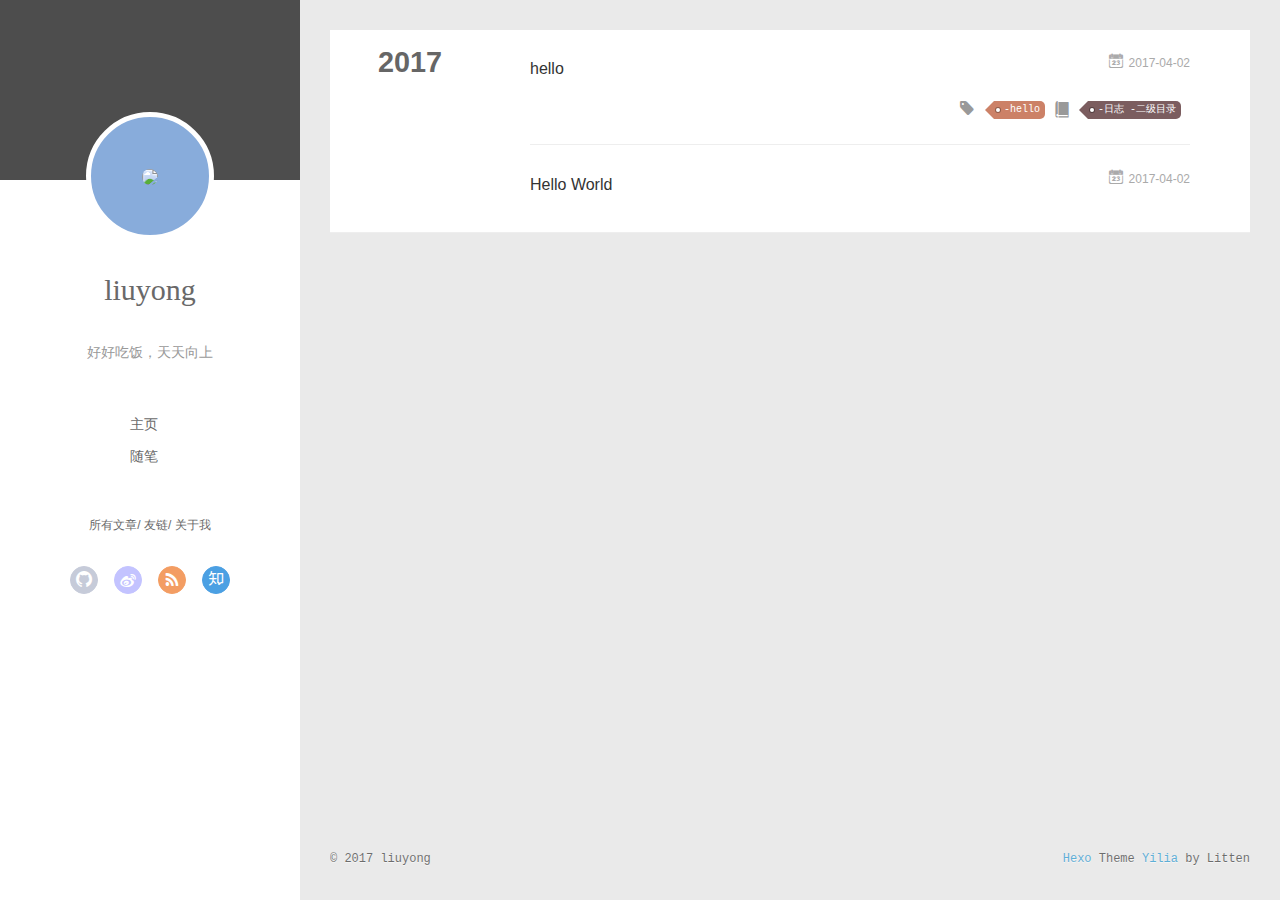
==== commit 8b83d258: "Site updated: 2017-04-04 15:29:17" ====
--- a/archives/index.html
+++ b/archives/index.html
@@ -1,17 +1,14 @@
-
-  <!DOCTYPE HTML>
-<html lang="zh-Hans">
+<!DOCTYPE html>
+<html>
 <head>
-  <meta charset="UTF-8">
-  
-    <title>Archives | LiuYong的博客</title>
-    <meta name="viewport" content="width=device-width, initial-scale=1,user-scalable=no">
-    
-    <meta name="author" content="liuyong">
-    
-
-    
-    <meta name="description" content="记录生活点点滴滴">
+  <meta charset="utf-8">
+  
+  <meta name="renderer" content="webkit">
+  <meta http-equiv="X-UA-Compatible" content="IE=edge" >
+  <link rel="dns-prefetch" href="https://ly6287163.github.io">
+  <title>Archives | LiuYong的博客</title>
+  <meta name="viewport" content="width=device-width, initial-scale=1, maximum-scale=1">
+  <meta name="description" content="记录生活点点滴滴">
 <meta property="og:type" content="website">
 <meta property="og:title" content="LiuYong的博客">
 <meta property="og:url" content="https://ly6287163.github.io/archives/index.html">
@@ -20,260 +17,481 @@
 <meta name="twitter:card" content="summary">
 <meta name="twitter:title" content="LiuYong的博客">
 <meta name="twitter:description" content="记录生活点点滴滴">
-
-    
+  
     <link rel="alternative" href="/atom.xml" title="LiuYong的博客" type="application/atom+xml">
-    
-    
-    <link rel="icon" href="/img/favicon.ico">
-    
-    
-    <link rel="apple-touch-icon" href="/img/jacman.jpg">
-    <link rel="apple-touch-icon-precomposed" href="/img/jacman.jpg">
-    
-    <link rel="stylesheet" href="/css/style.css">
+  
+  
+    <link rel="icon" href="/favicon.png">
+  
+  <link rel="stylesheet" type="text/css" href="/./main.234bc0.css">
+  <style type="text/css">
+  
+    #container.show {
+      background: linear-gradient(200deg,#a0cfe4,#e8c37e);
+    }
+  </style>
+  
+
+  
+
 </head>
 
-    <body>
-      <header>
+<body>
+  <div id="container" q-class="show:isCtnShow">
+    <canvas id="anm-canvas" class="anm-canvas"></canvas>
+    <div class="left-col" q-class="show:isShow">
+      
+<div class="overlay" style="background: #4d4d4d"></div>
+<div class="intrude-less">
+	<header id="header" class="inner">
+		<a href="/" class="profilepic">
+			<img src="null" class="js-avatar">
+		</a>
+		<hgroup>
+		  <h1 class="header-author"><a href="/">liuyong</a></h1>
+		</hgroup>
+		
+		<p class="header-subtitle">好好吃饭，天天向上</p>
+		
+
+		<nav class="header-menu">
+			<ul>
+			
+				<li><a href="/">主页</a></li>
+	        
+				<li><a href="/tags/随笔/">随笔</a></li>
+	        
+			</ul>
+		</nav>
+		<nav class="header-smart-menu">
+    		
+    			
+    			<a q-on="click: openSlider(e, 'innerArchive')" href="javascript:void(0)">所有文章</a>
+    			
+            
+    			
+    			<a q-on="click: openSlider(e, 'friends')" href="javascript:void(0)">友链</a>
+    			
+            
+    			
+    			<a q-on="click: openSlider(e, 'aboutme')" href="javascript:void(0)">关于我</a>
+    			
+            
+		</nav>
+		<nav class="header-nav">
+			<div class="social">
+				
+					<a class="github" target="_blank" href="#" title="github"><i class="icon-github"></i></a>
+		        
+					<a class="weibo" target="_blank" href="#" title="weibo"><i class="icon-weibo"></i></a>
+		        
+					<a class="rss" target="_blank" href="#" title="rss"><i class="icon-rss"></i></a>
+		        
+					<a class="zhihu" target="_blank" href="#" title="zhihu"><i class="icon-zhihu"></i></a>
+		        
+			</div>
+		</nav>
+	</header>		
+</div>
+
+    </div>
+    <div class="mid-col" q-class="show:isShow,hide:isShow|isFalse">
+      
+<nav id="mobile-nav">
+  	<div class="overlay js-overlay" style="background: #4d4d4d"></div>
+	<div class="btnctn js-mobile-btnctn">
+  		<div class="slider-trigger list" q-on="click: openSlider(e)"><i class="icon icon-sort"></i></div>
+	</div>
+	<div class="intrude-less">
+		<header id="header" class="inner">
+			<div class="profilepic">
+				<img src="null" class="js-avatar">
+			</div>
+			<hgroup>
+			  <h1 class="header-author js-header-author">liuyong</h1>
+			</hgroup>
+			
+			<p class="header-subtitle"><i class="icon icon-quo-left"></i>好好吃饭，天天向上<i class="icon icon-quo-right"></i></p>
+			
+			
+			
+				
+			
+				
+			
+			
+			
+			<nav class="header-nav">
+				<div class="social">
+					
+						<a class="github" target="_blank" href="#" title="github"><i class="icon-github"></i></a>
+			        
+						<a class="weibo" target="_blank" href="#" title="weibo"><i class="icon-weibo"></i></a>
+			        
+						<a class="rss" target="_blank" href="#" title="rss"><i class="icon-rss"></i></a>
+			        
+						<a class="zhihu" target="_blank" href="#" title="zhihu"><i class="icon-zhihu"></i></a>
+			        
+				</div>
+			</nav>
+
+			<nav class="header-menu js-header-menu">
+				<ul style="width: 50%">
+				
+				
+					<li style="width: 50%"><a href="/">主页</a></li>
+		        
+					<li style="width: 50%"><a href="/tags/随笔/">随笔</a></li>
+		        
+				</ul>
+			</nav>
+		</header>				
+	</div>
+	<div class="mobile-mask" style="display:none" q-show="isShow"></div>
+</nav>
+
+      <div id="wrapper" class="body-wrap">
+        <div class="menu-l">
+          <div class="canvas-wrap">
+            <canvas data-colors="#eaeaea" data-sectionHeight="100" data-contentId="js-content" id="myCanvas1" class="anm-canvas"></canvas>
+          </div>
+          <div id="js-content" class="content-ll">
+            
+  
+  
+    
+    
+      
+      
+      <section class="archives-wrap">
+        <div class="archive-year-wrap">
+          <a href="/archives/2017" class="archive-year">2017</a>
+        </div>
+        <div class="archives">
+    
+    <article class="archive-article archive-type-post">
+  <div class="archive-article-inner">
+    <header class="archive-article-header">
+      	<div class="article-meta">
+	      	<a href="/2017/04/02/hello/" class="archive-article-date">
+  	<time datetime="2017-04-02T04:27:32.000Z" itemprop="datePublished"><i class="icon-calendar icon"></i>2017-04-02</time>
+</a>
+        </div>
+    	 
+  
+    <h1 itemprop="name">
+      <a class="archive-article-title" href="/2017/04/02/hello/">hello</a>
+    </h1>
+  
+
+        <div class="article-info info-on-right">
+          
+	<div class="article-tag tagcloud">
+		<i class="icon-price-tags icon"></i>
+		<ul class="article-tag-list">
+			 
+        		<li class="article-tag-list-item">
+        			<a href="javascript:void(0)" class="js-tag article-tag-list-link color2">-hello</a>
+        		</li>
+      		
+		</ul>
+	</div>
+
+          
+	<div class="article-category tagcloud">
+		<i class="icon-book icon"></i>
+		<ul class="article-tag-list">
+			 
+        		<li class="article-tag-list-item">
+        			<a href="/categories/-日志-二级目录/" class="article-tag-list-link color5">-日志 -二级目录</a>
+        		</li>
+      		
+		</ul>
+	</div>
+
+
+        </div>
+        <div class="clearfix"></div>
+    </header>
+  </div>
+</article>
+  
+    
+    
+    <article class="archive-article archive-type-post">
+  <div class="archive-article-inner">
+    <header class="archive-article-header">
+      	<div class="article-meta">
+	      	<a href="/2017/04/02/hello-world/" class="archive-article-date">
+  	<time datetime="2017-04-02T04:16:39.944Z" itemprop="datePublished"><i class="icon-calendar icon"></i>2017-04-02</time>
+</a>
+        </div>
+    	 
+  
+    <h1 itemprop="name">
+      <a class="archive-article-title" href="/2017/04/02/hello-world/">Hello World</a>
+    </h1>
+  
+
+        <div class="article-info info-on-right">
+          
+          
+
+        </div>
+        <div class="clearfix"></div>
+    </header>
+  </div>
+</article>
+  
+  
+    </div></section>
+  
+
+    
+
+
+          </div>
+        </div>
+      </div>
+      <footer id="footer">
+  <div class="outer">
+    <div id="footer-info">
+    	<div class="footer-left">
+    		&copy; 2017 liuyong
+    	</div>
+      	<div class="footer-right">
+      		<a href="http://hexo.io/" target="_blank">Hexo</a>  Theme <a href="https://github.com/litten/hexo-theme-yilia" target="_blank">Yilia</a> by Litten
+      	</div>
+    </div>
+  </div>
+</footer>
+    </div>
+    <script>
+	var yiliaConfig = {
+		mathjax: false,
+		isHome: false,
+		isPost: false,
+		isArchive: true,
+		isTag: false,
+		isCategory: false,
+		open_in_new: false,
+		root: "/",
+		innerArchive: true,
+		showTags: false
+	}
+</script>
+
+<script>!function(t){function n(r){if(e[r])return e[r].exports;var o=e[r]={exports:{},id:r,loaded:!1};return t[r].call(o.exports,o,o.exports,n),o.loaded=!0,o.exports}var e={};return n.m=t,n.c=e,n.p="./",n(0)}([function(t,n,e){"use strict";function r(t){return t&&t.__esModule?t:{default:t}}function o(t,n){var e=/\/|index.html/g;return t.replace(e,"")===n.replace(e,"")}function i(){for(var t=document.querySelectorAll(".js-header-menu li a"),n=window.location.pathname,e=0,r=t.length;e<r;e++){var i=t[e];o(n,i.getAttribute("href"))&&(0,d.default)(i,"active")}}function u(t){for(var n=t.offsetLeft,e=t.offsetParent;null!==e;)n+=e.offsetLeft,e=e.offsetParent;return n}function f(t){for(var n=t.offsetTop,e=t.offsetParent;null!==e;)n+=e.offsetTop,e=e.offsetParent;return n}function c(t,n,e,r,o){var i=u(t),c=f(t)-n;if(c-e<=o){var a=t.$newDom;a||(a=t.cloneNode(!0),(0,h.default)(t,a),t.$newDom=a,a.style.position="fixed",a.style.top=(e||c)+"px",a.style.left=i+"px",a.style.zIndex=r||2,a.style.width="100%",a.style.color="#fff"),a.style.visibility="visible",t.style.visibility="hidden"}else{t.style.visibility="visible";var s=t.$newDom;s&&(s.style.visibility="hidden")}}function a(){var t=document.querySelector(".js-overlay"),n=document.querySelector(".js-header-menu");c(t,document.body.scrollTop,-63,2,0),c(n,document.body.scrollTop,1,3,0)}function s(){document.querySelector("#container").addEventListener("scroll",function(t){a()}),window.addEventListener("scroll",function(t){a()}),a()}function l(){x.default.versions.mobile&&window.screen.width<800&&(i(),s())}var p=e(71),d=r(p),v=e(72),y=(r(v),e(84)),h=r(y),b=e(69),x=r(b),m=e(75),g=r(m),w=e(70);l(),(0,w.addLoadEvent)(function(){g.default.init()}),t.exports={}},function(t,n){var e=t.exports="undefined"!=typeof window&&window.Math==Math?window:"undefined"!=typeof self&&self.Math==Math?self:Function("return this")();"number"==typeof __g&&(__g=e)},function(t,n){var e={}.hasOwnProperty;t.exports=function(t,n){return e.call(t,n)}},function(t,n,e){var r=e(49),o=e(15);t.exports=function(t){return r(o(t))}},function(t,n,e){t.exports=!e(8)(function(){return 7!=Object.defineProperty({},"a",{get:function(){return 7}}).a})},function(t,n,e){var r=e(6),o=e(12);t.exports=e(4)?function(t,n,e){return r.f(t,n,o(1,e))}:function(t,n,e){return t[n]=e,t}},function(t,n,e){var r=e(10),o=e(30),i=e(24),u=Object.defineProperty;n.f=e(4)?Object.defineProperty:function(t,n,e){if(r(t),n=i(n,!0),r(e),o)try{return u(t,n,e)}catch(t){}if("get"in e||"set"in e)throw TypeError("Accessors not supported!");return"value"in e&&(t[n]=e.value),t}},function(t,n,e){var r=e(22)("wks"),o=e(13),i=e(1).Symbol,u="function"==typeof i,f=t.exports=function(t){return r[t]||(r[t]=u&&i[t]||(u?i:o)("Symbol."+t))};f.store=r},function(t,n){t.exports=function(t){try{return!!t()}catch(t){return!0}}},function(t,n,e){var r=e(35),o=e(16);t.exports=Object.keys||function(t){return r(t,o)}},function(t,n,e){var r=e(11);t.exports=function(t){if(!r(t))throw TypeError(t+" is not an object!");return t}},function(t,n){t.exports=function(t){return"object"==typeof t?null!==t:"function"==typeof t}},function(t,n){t.exports=function(t,n){return{enumerable:!(1&t),configurable:!(2&t),writable:!(4&t),value:n}}},function(t,n){var e=0,r=Math.random();t.exports=function(t){return"Symbol(".concat(void 0===t?"":t,")_",(++e+r).toString(36))}},function(t,n){var e=t.exports={version:"2.4.0"};"number"==typeof __e&&(__e=e)},function(t,n){t.exports=function(t){if(void 0==t)throw TypeError("Can't call method on  "+t);return t}},function(t,n){t.exports="constructor,hasOwnProperty,isPrototypeOf,propertyIsEnumerable,toLocaleString,toString,valueOf".split(",")},function(t,n){t.exports={}},function(t,n){t.exports=!0},function(t,n){n.f={}.propertyIsEnumerable},function(t,n,e){var r=e(6).f,o=e(2),i=e(7)("toStringTag");t.exports=function(t,n,e){t&&!o(t=e?t:t.prototype,i)&&r(t,i,{configurable:!0,value:n})}},function(t,n,e){var r=e(22)("keys"),o=e(13);t.exports=function(t){return r[t]||(r[t]=o(t))}},function(t,n,e){var r=e(1),o="__core-js_shared__",i=r[o]||(r[o]={});t.exports=function(t){return i[t]||(i[t]={})}},function(t,n){var e=Math.ceil,r=Math.floor;t.exports=function(t){return isNaN(t=+t)?0:(t>0?r:e)(t)}},function(t,n,e){var r=e(11);t.exports=function(t,n){if(!r(t))return t;var e,o;if(n&&"function"==typeof(e=t.toString)&&!r(o=e.call(t)))return o;if("function"==typeof(e=t.valueOf)&&!r(o=e.call(t)))return o;if(!n&&"function"==typeof(e=t.toString)&&!r(o=e.call(t)))return o;throw TypeError("Can't convert object to primitive value")}},function(t,n,e){var r=e(1),o=e(14),i=e(18),u=e(26),f=e(6).f;t.exports=function(t){var n=o.Symbol||(o.Symbol=i?{}:r.Symbol||{});"_"==t.charAt(0)||t in n||f(n,t,{value:u.f(t)})}},function(t,n,e){n.f=e(7)},function(t,n,e){var r=e(1),o=e(14),i=e(46),u=e(5),f="prototype",c=function(t,n,e){var a,s,l,p=t&c.F,d=t&c.G,v=t&c.S,y=t&c.P,h=t&c.B,b=t&c.W,x=d?o:o[n]||(o[n]={}),m=x[f],g=d?r:v?r[n]:(r[n]||{})[f];d&&(e=n);for(a in e)s=!p&&g&&void 0!==g[a],s&&a in x||(l=s?g[a]:e[a],x[a]=d&&"function"!=typeof g[a]?e[a]:h&&s?i(l,r):b&&g[a]==l?function(t){var n=function(n,e,r){if(this instanceof t){switch(arguments.length){case 0:return new t;case 1:return new t(n);case 2:return new t(n,e)}return new t(n,e,r)}return t.apply(this,arguments)};return n[f]=t[f],n}(l):y&&"function"==typeof l?i(Function.call,l):l,y&&((x.virtual||(x.virtual={}))[a]=l,t&c.R&&m&&!m[a]&&u(m,a,l)))};c.F=1,c.G=2,c.S=4,c.P=8,c.B=16,c.W=32,c.U=64,c.R=128,t.exports=c},function(t,n){var e={}.toString;t.exports=function(t){return e.call(t).slice(8,-1)}},function(t,n,e){var r=e(11),o=e(1).document,i=r(o)&&r(o.createElement);t.exports=function(t){return i?o.createElement(t):{}}},function(t,n,e){t.exports=!e(4)&&!e(8)(function(){return 7!=Object.defineProperty(e(29)("div"),"a",{get:function(){return 7}}).a})},function(t,n,e){"use strict";var r=e(18),o=e(27),i=e(36),u=e(5),f=e(2),c=e(17),a=e(51),s=e(20),l=e(58),p=e(7)("iterator"),d=!([].keys&&"next"in[].keys()),v="@@iterator",y="keys",h="values",b=function(){return this};t.exports=function(t,n,e,x,m,g,w){a(e,n,x);var O,S,_,j=function(t){if(!d&&t in A)return A[t];switch(t){case y:return function(){return new e(this,t)};case h:return function(){return new e(this,t)}}return function(){return new e(this,t)}},P=n+" Iterator",E=m==h,M=!1,A=t.prototype,T=A[p]||A[v]||m&&A[m],L=T||j(m),N=m?E?j("entries"):L:void 0,C="Array"==n?A.entries||T:T;if(C&&(_=l(C.call(new t)),_!==Object.prototype&&(s(_,P,!0),r||f(_,p)||u(_,p,b))),E&&T&&T.name!==h&&(M=!0,L=function(){return T.call(this)}),r&&!w||!d&&!M&&A[p]||u(A,p,L),c[n]=L,c[P]=b,m)if(O={values:E?L:j(h),keys:g?L:j(y),entries:N},w)for(S in O)S in A||i(A,S,O[S]);else o(o.P+o.F*(d||M),n,O);return O}},function(t,n,e){var r=e(10),o=e(55),i=e(16),u=e(21)("IE_PROTO"),f=function(){},c="prototype",a=function(){var t,n=e(29)("iframe"),r=i.length,o="<",u=">";for(n.style.display="none",e(48).appendChild(n),n.src="javascript:",t=n.contentWindow.document,t.open(),t.write(o+"script"+u+"document.F=Object"+o+"/script"+u),t.close(),a=t.F;r--;)delete a[c][i[r]];return a()};t.exports=Object.create||function(t,n){var e;return null!==t?(f[c]=r(t),e=new f,f[c]=null,e[u]=t):e=a(),void 0===n?e:o(e,n)}},function(t,n,e){var r=e(35),o=e(16).concat("length","prototype");n.f=Object.getOwnPropertyNames||function(t){return r(t,o)}},function(t,n){n.f=Object.getOwnPropertySymbols},function(t,n,e){var r=e(2),o=e(3),i=e(45)(!1),u=e(21)("IE_PROTO");t.exports=function(t,n){var e,f=o(t),c=0,a=[];for(e in f)e!=u&&r(f,e)&&a.push(e);for(;n.length>c;)r(f,e=n[c++])&&(~i(a,e)||a.push(e));return a}},function(t,n,e){t.exports=e(5)},function(t,n,e){var r=e(15);t.exports=function(t){return Object(r(t))}},function(t,n,e){t.exports={default:e(41),__esModule:!0}},function(t,n,e){t.exports={default:e(42),__esModule:!0}},function(t,n,e){"use strict";function r(t){return t&&t.__esModule?t:{default:t}}n.__esModule=!0;var o=e(39),i=r(o),u=e(38),f=r(u),c="function"==typeof f.default&&"symbol"==typeof i.default?function(t){return typeof t}:function(t){return t&&"function"==typeof f.default&&t.constructor===f.default&&t!==f.default.prototype?"symbol":typeof t};n.default="function"==typeof f.default&&"symbol"===c(i.default)?function(t){return"undefined"==typeof t?"undefined":c(t)}:function(t){return t&&"function"==typeof f.default&&t.constructor===f.default&&t!==f.default.prototype?"symbol":"undefined"==typeof t?"undefined":c(t)}},function(t,n,e){e(65),e(63),e(66),e(67),t.exports=e(14).Symbol},function(t,n,e){e(64),e(68),t.exports=e(26).f("iterator")},function(t,n){t.exports=function(t){if("function"!=typeof t)throw TypeError(t+" is not a function!");return t}},function(t,n){t.exports=function(){}},function(t,n,e){var r=e(3),o=e(61),i=e(60);t.exports=function(t){return function(n,e,u){var f,c=r(n),a=o(c.length),s=i(u,a);if(t&&e!=e){for(;a>s;)if(f=c[s++],f!=f)return!0}else for(;a>s;s++)if((t||s in c)&&c[s]===e)return t||s||0;return!t&&-1}}},function(t,n,e){var r=e(43);t.exports=function(t,n,e){if(r(t),void 0===n)return t;switch(e){case 1:return function(e){return t.call(n,e)};case 2:return function(e,r){return t.call(n,e,r)};case 3:return function(e,r,o){return t.call(n,e,r,o)}}return function(){return t.apply(n,arguments)}}},function(t,n,e){var r=e(9),o=e(34),i=e(19);t.exports=function(t){var n=r(t),e=o.f;if(e)for(var u,f=e(t),c=i.f,a=0;f.length>a;)c.call(t,u=f[a++])&&n.push(u);return n}},function(t,n,e){t.exports=e(1).document&&document.documentElement},function(t,n,e){var r=e(28);t.exports=Object("z").propertyIsEnumerable(0)?Object:function(t){return"String"==r(t)?t.split(""):Object(t)}},function(t,n,e){var r=e(28);t.exports=Array.isArray||function(t){return"Array"==r(t)}},function(t,n,e){"use strict";var r=e(32),o=e(12),i=e(20),u={};e(5)(u,e(7)("iterator"),function(){return this}),t.exports=function(t,n,e){t.prototype=r(u,{next:o(1,e)}),i(t,n+" Iterator")}},function(t,n){t.exports=function(t,n){return{value:n,done:!!t}}},function(t,n,e){var r=e(9),o=e(3);t.exports=function(t,n){for(var e,i=o(t),u=r(i),f=u.length,c=0;f>c;)if(i[e=u[c++]]===n)return e}},function(t,n,e){var r=e(13)("meta"),o=e(11),i=e(2),u=e(6).f,f=0,c=Object.isExtensible||function(){return!0},a=!e(8)(function(){return c(Object.preventExtensions({}))}),s=function(t){u(t,r,{value:{i:"O"+ ++f,w:{}}})},l=function(t,n){if(!o(t))return"symbol"==typeof t?t:("string"==typeof t?"S":"P")+t;if(!i(t,r)){if(!c(t))return"F";if(!n)return"E";s(t)}return t[r].i},p=function(t,n){if(!i(t,r)){if(!c(t))return!0;if(!n)return!1;s(t)}return t[r].w},d=function(t){return a&&v.NEED&&c(t)&&!i(t,r)&&s(t),t},v=t.exports={KEY:r,NEED:!1,fastKey:l,getWeak:p,onFreeze:d}},function(t,n,e){var r=e(6),o=e(10),i=e(9);t.exports=e(4)?Object.defineProperties:function(t,n){o(t);for(var e,u=i(n),f=u.length,c=0;f>c;)r.f(t,e=u[c++],n[e]);return t}},function(t,n,e){var r=e(19),o=e(12),i=e(3),u=e(24),f=e(2),c=e(30),a=Object.getOwnPropertyDescriptor;n.f=e(4)?a:function(t,n){if(t=i(t),n=u(n,!0),c)try{return a(t,n)}catch(t){}if(f(t,n))return o(!r.f.call(t,n),t[n])}},function(t,n,e){var r=e(3),o=e(33).f,i={}.toString,u="object"==typeof window&&window&&Object.getOwnPropertyNames?Object.getOwnPropertyNames(window):[],f=function(t){try{return o(t)}catch(t){return u.slice()}};t.exports.f=function(t){return u&&"[object Window]"==i.call(t)?f(t):o(r(t))}},function(t,n,e){var r=e(2),o=e(37),i=e(21)("IE_PROTO"),u=Object.prototype;t.exports=Object.getPrototypeOf||function(t){return t=o(t),r(t,i)?t[i]:"function"==typeof t.constructor&&t instanceof t.constructor?t.constructor.prototype:t instanceof Object?u:null}},function(t,n,e){var r=e(23),o=e(15);t.exports=function(t){return function(n,e){var i,u,f=String(o(n)),c=r(e),a=f.length;return c<0||c>=a?t?"":void 0:(i=f.charCodeAt(c),i<55296||i>56319||c+1===a||(u=f.charCodeAt(c+1))<56320||u>57343?t?f.charAt(c):i:t?f.slice(c,c+2):(i-55296<<10)+(u-56320)+65536)}}},function(t,n,e){var r=e(23),o=Math.max,i=Math.min;t.exports=function(t,n){return t=r(t),t<0?o(t+n,0):i(t,n)}},function(t,n,e){var r=e(23),o=Math.min;t.exports=function(t){return t>0?o(r(t),9007199254740991):0}},function(t,n,e){"use strict";var r=e(44),o=e(52),i=e(17),u=e(3);t.exports=e(31)(Array,"Array",function(t,n){this._t=u(t),this._i=0,this._k=n},function(){var t=this._t,n=this._k,e=this._i++;return!t||e>=t.length?(this._t=void 0,o(1)):"keys"==n?o(0,e):"values"==n?o(0,t[e]):o(0,[e,t[e]])},"values"),i.Arguments=i.Array,r("keys"),r("values"),r("entries")},function(t,n){},function(t,n,e){"use strict";var r=e(59)(!0);e(31)(String,"String",function(t){this._t=String(t),this._i=0},function(){var t,n=this._t,e=this._i;return e>=n.length?{value:void 0,done:!0}:(t=r(n,e),this._i+=t.length,{value:t,done:!1})})},function(t,n,e){"use strict";var r=e(1),o=e(2),i=e(4),u=e(27),f=e(36),c=e(54).KEY,a=e(8),s=e(22),l=e(20),p=e(13),d=e(7),v=e(26),y=e(25),h=e(53),b=e(47),x=e(50),m=e(10),g=e(3),w=e(24),O=e(12),S=e(32),_=e(57),j=e(56),P=e(6),E=e(9),M=j.f,A=P.f,T=_.f,L=r.Symbol,N=r.JSON,C=N&&N.stringify,k="prototype",F=d("_hidden"),q=d("toPrimitive"),I={}.propertyIsEnumerable,B=s("symbol-registry"),D=s("symbols"),W=s("op-symbols"),H=Object[k],K="function"==typeof L,R=r.QObject,J=!R||!R[k]||!R[k].findChild,U=i&&a(function(){return 7!=S(A({},"a",{get:function(){return A(this,"a",{value:7}).a}})).a})?function(t,n,e){var r=M(H,n);r&&delete H[n],A(t,n,e),r&&t!==H&&A(H,n,r)}:A,G=function(t){var n=D[t]=S(L[k]);return n._k=t,n},$=K&&"symbol"==typeof L.iterator?function(t){return"symbol"==typeof t}:function(t){return t instanceof L},z=function(t,n,e){return t===H&&z(W,n,e),m(t),n=w(n,!0),m(e),o(D,n)?(e.enumerable?(o(t,F)&&t[F][n]&&(t[F][n]=!1),e=S(e,{enumerable:O(0,!1)})):(o(t,F)||A(t,F,O(1,{})),t[F][n]=!0),U(t,n,e)):A(t,n,e)},Y=function(t,n){m(t);for(var e,r=b(n=g(n)),o=0,i=r.length;i>o;)z(t,e=r[o++],n[e]);return t},Q=function(t,n){return void 0===n?S(t):Y(S(t),n)},X=function(t){var n=I.call(this,t=w(t,!0));return!(this===H&&o(D,t)&&!o(W,t))&&(!(n||!o(this,t)||!o(D,t)||o(this,F)&&this[F][t])||n)},V=function(t,n){if(t=g(t),n=w(n,!0),t!==H||!o(D,n)||o(W,n)){var e=M(t,n);return!e||!o(D,n)||o(t,F)&&t[F][n]||(e.enumerable=!0),e}},Z=function(t){for(var n,e=T(g(t)),r=[],i=0;e.length>i;)o(D,n=e[i++])||n==F||n==c||r.push(n);return r},tt=function(t){for(var n,e=t===H,r=T(e?W:g(t)),i=[],u=0;r.length>u;)!o(D,n=r[u++])||e&&!o(H,n)||i.push(D[n]);return i};K||(L=function(){if(this instanceof L)throw TypeError("Symbol is not a constructor!");var t=p(arguments.length>0?arguments[0]:void 0),n=function(e){this===H&&n.call(W,e),o(this,F)&&o(this[F],t)&&(this[F][t]=!1),U(this,t,O(1,e))};return i&&J&&U(H,t,{configurable:!0,set:n}),G(t)},f(L[k],"toString",function(){return this._k}),j.f=V,P.f=z,e(33).f=_.f=Z,e(19).f=X,e(34).f=tt,i&&!e(18)&&f(H,"propertyIsEnumerable",X,!0),v.f=function(t){return G(d(t))}),u(u.G+u.W+u.F*!K,{Symbol:L});for(var nt="hasInstance,isConcatSpreadable,iterator,match,replace,search,species,split,toPrimitive,toStringTag,unscopables".split(","),et=0;nt.length>et;)d(nt[et++]);for(var nt=E(d.store),et=0;nt.length>et;)y(nt[et++]);u(u.S+u.F*!K,"Symbol",{for:function(t){return o(B,t+="")?B[t]:B[t]=L(t)},keyFor:function(t){if($(t))return h(B,t);throw TypeError(t+" is not a symbol!")},useSetter:function(){J=!0},useSimple:function(){J=!1}}),u(u.S+u.F*!K,"Object",{create:Q,defineProperty:z,defineProperties:Y,getOwnPropertyDescriptor:V,getOwnPropertyNames:Z,getOwnPropertySymbols:tt}),N&&u(u.S+u.F*(!K||a(function(){var t=L();return"[null]"!=C([t])||"{}"!=C({a:t})||"{}"!=C(Object(t))})),"JSON",{stringify:function(t){if(void 0!==t&&!$(t)){for(var n,e,r=[t],o=1;arguments.length>o;)r.push(arguments[o++]);return n=r[1],"function"==typeof n&&(e=n),!e&&x(n)||(n=function(t,n){if(e&&(n=e.call(this,t,n)),!$(n))return n}),r[1]=n,C.apply(N,r)}}}),L[k][q]||e(5)(L[k],q,L[k].valueOf),l(L,"Symbol"),l(Math,"Math",!0),l(r.JSON,"JSON",!0)},function(t,n,e){e(25)("asyncIterator")},function(t,n,e){e(25)("observable")},function(t,n,e){e(62);for(var r=e(1),o=e(5),i=e(17),u=e(7)("toStringTag"),f=["NodeList","DOMTokenList","MediaList","StyleSheetList","CSSRuleList"],c=0;c<5;c++){var a=f[c],s=r[a],l=s&&s.prototype;l&&!l[u]&&o(l,u,a),i[a]=i.Array}},function(t,n){"use strict";var e={versions:function(){var t=window.navigator.userAgent;return{trident:t.indexOf("Trident")>-1,presto:t.indexOf("Presto")>-1,webKit:t.indexOf("AppleWebKit")>-1,gecko:t.indexOf("Gecko")>-1&&t.indexOf("KHTML")==-1,mobile:!!t.match(/AppleWebKit.*Mobile.*/),ios:!!t.match(/\(i[^;]+;( U;)? CPU.+Mac OS X/),android:t.indexOf("Android")>-1||t.indexOf("Linux")>-1,iPhone:t.indexOf("iPhone")>-1||t.indexOf("Mac")>-1,iPad:t.indexOf("iPad")>-1,webApp:t.indexOf("Safari")==-1,weixin:t.indexOf("MicroMessenger")==-1}}()};t.exports=e},function(t,n,e){"use strict";function r(t){return t&&t.__esModule?t:{default:t}}var o=e(40),i=r(o),u=function(){function t(t,n,e){return n||e?String.fromCharCode(n||e):o[t]||t}function n(t){return l[t]}var e=/&quot;|&lt;|&gt;|&amp;|&nbsp;|&apos;|&#(\d+);|&#(\d+)/g,r=/['<> "&]/g,o={"&quot;":'"',"&lt;":"<","&gt;":">","&amp;":"&","&nbsp;":" "},f=/\u00a0/g,c=/<br\s*\/?>/gi,a=/\r?\n/g,s=/\s/g,l={};for(var p in o)l[o[p]]=p;return o["&apos;"]="'",l["'"]="&#39;",{encode:function(t){return t?(""+t).replace(r,n).replace(a,"<br/>").replace(s,"&nbsp;"):""},decode:function(n){return n?(""+n).replace(c,"\n").replace(e,t).replace(f," "):""},encodeBase16:function(t){if(!t)return t;t+="";for(var n=[],e=0,r=t.length;r>e;e++)n.push(t.charCodeAt(e).toString(16).toUpperCase());return n.join("")},encodeBase16forJSON:function(t){if(!t)return t;t=t.replace(/[\u4E00-\u9FBF]/gi,function(t){return escape(t).replace("%u","\\u")});for(var n=[],e=0,r=t.length;r>e;e++)n.push(t.charCodeAt(e).toString(16).toUpperCase());return n.join("")},decodeBase16:function(t){if(!t)return t;t+="";for(var n=[],e=0,r=t.length;r>e;e+=2)n.push(String.fromCharCode("0x"+t.slice(e,e+2)));return n.join("")},encodeObject:function(t){if(t instanceof Array)for(var n=0,e=t.length;e>n;n++)t[n]=u.encodeObject(t[n]);else if("object"==("undefined"==typeof t?"undefined":(0,i.default)(t)))for(var r in t)t[r]=u.encodeObject(t[r]);else if("string"==typeof t)return u.encode(t);return t},loadScript:function(t){var n=document.createElement("script");document.getElementsByTagName("body")[0].appendChild(n),n.setAttribute("src",t)},addLoadEvent:function(t){var n=window.onload;"function"!=typeof window.onload?window.onload=t:window.onload=function(){n(),t()}}}}();t.exports=u},function(t,n){function e(t,n){t.classList?t.classList.add(n):t.className+=" "+n}t.exports=e},function(t,n){function e(t,n){if(t.classList)t.classList.remove(n);else{var e=new RegExp("(^|\\b)"+n.split(" ").join("|")+"(\\b|$)","gi");t.className=t.className.replace(e," ")}}t.exports=e},,,function(t,n){"use strict";function e(){var t=document.querySelector("#page-nav");if(t&&!document.querySelector("#page-nav .extend.prev")&&(t.innerHTML='<a class="extend prev disabled" rel="prev">&laquo; Prev</a>'+t.innerHTML),t&&!document.querySelector("#page-nav .extend.next")&&(t.innerHTML=t.innerHTML+'<a class="extend next disabled" rel="next">Next &raquo;</a>'),yiliaConfig&&yiliaConfig.open_in_new){var n=document.querySelectorAll(".article-entry a:not(.article-more-a)");n.forEach(function(t){t.setAttribute("target","_blank")})}var e=document.querySelector("#js-aboutme");e&&0!==e.length&&(e.innerHTML=e.innerText)}t.exports={init:e}},,,,,,,,,function(t,n){function e(t,n){if("string"==typeof n)return t.insertAdjacentHTML("afterend",n);var e=t.nextSibling;return e?t.parentNode.insertBefore(n,e):t.parentNode.appendChild(n)}t.exports=e}])</script><script src="/./main.234bc0.js"></script><script>!function(){var e=function(e){var t=document.createElement("script");document.getElementsByTagName("body")[0].appendChild(t),t.setAttribute("src",e)};e("/slider.885efe.js")}()</script>
+
+
+    
+<div class="tools-col" q-class="show:isShow,hide:isShow|isFalse" q-on="click:stop(e)">
+  <div class="tools-nav header-menu">
+    
+    
+      
+      
+      
+    
+      
+      
+      
+    
+      
+      
+      
+    
+    
+
+    <ul style="width: 70%">
+    
+    
+      
+      <li style="width: 33.333333333333336%" q-on="click: openSlider(e, 'innerArchive')"><a href="javascript:void(0)" q-class="active:innerArchive">所有文章</a></li>
+      
         
-<div>
-		
-			<div id="imglogo">
-				<a href="/"><img src="/img/logo.png" alt="LiuYong的博客" title="LiuYong的博客"/></a>
-			</div>
-			
-			<div id="textlogo">
-				<h1 class="site-name"><a href="/" title="LiuYong的博客">LiuYong的博客</a></h1>
-				<h2 class="blog-motto">好好吃饭，天天向上</h2>
-			</div>
-			<div class="navbar"><a class="navbutton navmobile" href="#" title="Menu">
-			</a></div>
-			<nav class="animated">
-				<ul>
-					<ul>
-					 
-						<li><a href="/">Home</a></li>
-					
-						<li><a href="/archives">Archives</a></li>
-					
-						<li><a href="/about">About</a></li>
-					
-					<li>
- 					
-					<form class="search" action="//google.com/search" method="get" accept-charset="utf-8">
-						<label>Search</label>
-						<input type="search" id="search" name="q" autocomplete="off" maxlength="20" placeholder="Search" />
-						<input type="hidden" name="q" value="site:ly6287163.github.io">
-					</form>
-					
-					</li>
-				</ul>
-			</nav>			
+      
+      <li style="width: 33.333333333333336%" q-on="click: openSlider(e, 'friends')"><a href="javascript:void(0)" q-class="active:friends">友链</a></li>
+      
+        
+      
+      <li style="width: 33.333333333333336%" q-on="click: openSlider(e, 'aboutme')"><a href="javascript:void(0)" q-class="active:aboutme">关于我</a></li>
+      
+        
+    </ul>
+  </div>
+  <div class="tools-wrap">
+    
+    	<section class="tools-section tools-section-all" q-show="innerArchive">
+        <div class="search-wrap">
+          <input class="search-ipt" q-model="search" type="text" placeholder="find something…">
+          <i class="icon-search icon" q-show="search|isEmptyStr"></i>
+          <i class="icon-close icon" q-show="search|isNotEmptyStr" q-on="click:clearChose(e)"></i>
+        </div>
+        <div class="widget tagcloud search-tag">
+          <p class="search-tag-wording">tag:</p>
+          <label class="search-switch">
+            <input type="checkbox" q-on="click:toggleTag(e)" q-attr="checked:showTags">
+          </label>
+          <ul class="article-tag-list" q-show="showTags">
+             
+              <li class="article-tag-list-item">
+                <a href="javascript:void(0)" class="js-tag color2">-hello</a>
+              </li>
+            
+            <div class="clearfix"></div>
+          </ul>
+        </div>
+        <ul class="search-ul">
+          <p q-show="jsonFail" style="padding: 20px; font-size: 12px;">
+            缺失模块。<br/>1、在博客根目录（注意不是yilia根目录）执行以下命令：<br/> npm i hexo-generator-json-content --save<br/><br/>
+            2、在根目录_config.yml里添加配置：
+<pre style="font-size: 12px;" q-show="jsonFail">
+  jsonContent:
+    meta: false
+    pages: false
+    posts:
+      title: true
+      date: true
+      path: true
+      text: true
+      raw: false
+      content: false
+      slug: false
+      updated: false
+      comments: false
+      link: false
+      permalink: false
+      excerpt: false
+      categories: false
+      tags: true
+</pre>
+          </p>
+          <li class="search-li" q-repeat="items" q-show="isShow">
+            <a q-attr="href:path|urlformat" class="search-title"><i class="icon-quo-left icon"></i><span q-text="title"></span></a>
+            <p class="search-time">
+              <i class="icon-calendar icon"></i>
+              <span q-text="date|dateformat"></span>
+            </p>
+            <p class="search-tag">
+              <i class="icon-price-tags icon"></i>
+              <span q-repeat="tags" q-on="click:choseTag(e, name)" q-text="name|tagformat"></span>
+            </p>
+          </li>
+        </ul>
+    	</section>
+    
+
+    
+    	<section class="tools-section tools-section-friends" q-show="friends">
+  		
+        <ul class="search-ul">
+          
+            <li class="search-li">
+              <a href="http://localhost:4000/" target="_blank" class="search-title"><i class="icon-quo-left icon"></i>友情链接1</a>
+            </li>
+          
+            <li class="search-li">
+              <a href="http://localhost:4000/" target="_blank" class="search-title"><i class="icon-quo-left icon"></i>友情链接2</a>
+            </li>
+          
+            <li class="search-li">
+              <a href="http://localhost:4000/" target="_blank" class="search-title"><i class="icon-quo-left icon"></i>友情链接3</a>
+            </li>
+          
+            <li class="search-li">
+              <a href="http://localhost:4000/" target="_blank" class="search-title"><i class="icon-quo-left icon"></i>友情链接4</a>
+            </li>
+          
+            <li class="search-li">
+              <a href="http://localhost:4000/" target="_blank" class="search-title"><i class="icon-quo-left icon"></i>友情链接5</a>
+            </li>
+          
+            <li class="search-li">
+              <a href="http://localhost:4000/" target="_blank" class="search-title"><i class="icon-quo-left icon"></i>友情链接6</a>
+            </li>
+          
+        </ul>
+  		
+    	</section>
+    
+
+    
+    	<section class="tools-section tools-section-me" q-show="aboutme">
+  	  	
+  	  		<div class="aboutme-wrap" id="js-aboutme">很惭愧&lt;br&gt;&lt;br&gt;只做了一点微小的工作&lt;br&gt;谢谢大家</div>
+  	  	
+    	</section>
+    
+  </div>
+  
 </div>
-      </header>
-      <div id="container">
-        
-
-<div class="archive-title" >
-  <h2 class="archive-icon">Archives</h2>
-  
-  <div class="archiveslist archive-float clearfix">
-   <ul class="archive-list"><li class="archive-list-item"><a class="archive-list-link" href="/archives/2017/04/">Apr 2017</a><span class="archive-list-count">2</span></li></ul>
- </div>
-  
+    <!-- Root element of PhotoSwipe. Must have class pswp. -->
+<div class="pswp" tabindex="-1" role="dialog" aria-hidden="true">
+
+    <!-- Background of PhotoSwipe. 
+         It's a separate element as animating opacity is faster than rgba(). -->
+    <div class="pswp__bg"></div>
+
+    <!-- Slides wrapper with overflow:hidden. -->
+    <div class="pswp__scroll-wrap">
+
+        <!-- Container that holds slides. 
+            PhotoSwipe keeps only 3 of them in the DOM to save memory.
+            Don't modify these 3 pswp__item elements, data is added later on. -->
+        <div class="pswp__container">
+            <div class="pswp__item"></div>
+            <div class="pswp__item"></div>
+            <div class="pswp__item"></div>
+        </div>
+
+        <!-- Default (PhotoSwipeUI_Default) interface on top of sliding area. Can be changed. -->
+        <div class="pswp__ui pswp__ui--hidden">
+
+            <div class="pswp__top-bar">
+
+                <!--  Controls are self-explanatory. Order can be changed. -->
+
+                <div class="pswp__counter"></div>
+
+                <button class="pswp__button pswp__button--close" title="Close (Esc)"></button>
+
+                <button class="pswp__button pswp__button--share" style="display:none" title="Share"></button>
+
+                <button class="pswp__button pswp__button--fs" title="Toggle fullscreen"></button>
+
+                <button class="pswp__button pswp__button--zoom" title="Zoom in/out"></button>
+
+                <!-- Preloader demo http://codepen.io/dimsemenov/pen/yyBWoR -->
+                <!-- element will get class pswp__preloader--active when preloader is running -->
+                <div class="pswp__preloader">
+                    <div class="pswp__preloader__icn">
+                      <div class="pswp__preloader__cut">
+                        <div class="pswp__preloader__donut"></div>
+                      </div>
+                    </div>
+                </div>
+            </div>
+
+            <div class="pswp__share-modal pswp__share-modal--hidden pswp__single-tap">
+                <div class="pswp__share-tooltip"></div> 
+            </div>
+
+            <button class="pswp__button pswp__button--arrow--left" title="Previous (arrow left)">
+            </button>
+
+            <button class="pswp__button pswp__button--arrow--right" title="Next (arrow right)">
+            </button>
+
+            <div class="pswp__caption">
+                <div class="pswp__caption__center"></div>
+            </div>
+
+        </div>
+
+    </div>
+
 </div>
-<div id="main" class="archive-part clearfix">
-  <div id="archive-page">
-
-  <section class="post" itemscope itemprop="blogPost">
-  
-    <a href="/2017/04/02/hello/" title="hello" itemprop="url">
-  
-
-    <time datetime="2017-04-02T04:27:32.000Z" itemprop="datePublished">2017-04-02</time>
-
-
-    <h1 itemprop="name">hello</h1>
-
-  </a>
-</section>
-
-  <section class="post" itemscope itemprop="blogPost">
-  
-    <a href="/2017/04/02/hello-world/" title="Hello World" itemprop="url">
-  
-
-    <time datetime="2017-04-02T04:16:39.944Z" itemprop="datePublished">2017-04-02</time>
-
-
-    <h1 itemprop="name">Hello World</h1>
-
-  </a>
-</section>
-
-
-  </div>
-</div>
-
-      </div>
-      <footer><div id="footer" >
-	
-	<div class="line">
-		<span></span>
-		<div class="author"></div>
-	</div>
-	
-	
-	<section class="info">
-		<p> Hello ,I&#39;m Larry Page in Google. <br/>
-			This is my blog,believe it or not.</p>
-	</section>
-	 
-	<div class="social-font" class="clearfix">
-		
-		<a href="http://weibo.com/2176287895" target="_blank" class="icon-weibo" title="微博"></a>
-		
-		
-		
-		
-		
-		
-		
-		
-		
-		
-	</div>
-			
-		
-
-		<p class="copyright">
-		Powered by <a href="http://hexo.io" target="_blank" title="hexo">hexo</a> and Theme by <a href="https://github.com/wuchong/jacman" target="_blank" title="Jacman">Jacman</a> © 2017 
-		
-		<a href="/about" target="_blank" title="liuyong">liuyong</a>
-		
-		
-		</p>
-</div>
-</footer>
-      <script src="/js/jquery-2.0.3.min.js"></script>
-<script src="/js/jquery.imagesloaded.min.js"></script>
-<script src="/js/gallery.js"></script>
-<script src="/js/jquery.qrcode-0.12.0.min.js"></script>
-
-<script type="text/javascript">
-$(document).ready(function(){ 
-  $('.navbar').click(function(){
-    $('header nav').toggleClass('shownav');
-  });
-  var myWidth = 0;
-  function getSize(){
-    if( typeof( window.innerWidth ) == 'number' ) {
-      myWidth = window.innerWidth;
-    } else if( document.documentElement && document.documentElement.clientWidth) {
-      myWidth = document.documentElement.clientWidth;
-    };
-  };
-  var m = $('#main'),
-      a = $('#asidepart'),
-      c = $('.closeaside'),
-      o = $('.openaside');
-  c.click(function(){
-    a.addClass('fadeOut').css('display', 'none');
-    o.css('display', 'block').addClass('fadeIn');
-    m.addClass('moveMain');
-  });
-  o.click(function(){
-    o.css('display', 'none').removeClass('beforeFadeIn');
-    a.css('display', 'block').removeClass('fadeOut').addClass('fadeIn');      
-    m.removeClass('moveMain');
-  });
-  $(window).scroll(function(){
-    o.css("top",Math.max(80,260-$(this).scrollTop()));
-  });
-  
-  $(window).resize(function(){
-    getSize(); 
-    if (myWidth >= 1024) {
-      $('header nav').removeClass('shownav');
-    }else{
-      m.removeClass('moveMain');
-      a.css('display', 'block').removeClass('fadeOut');
-      o.css('display', 'none');
-        
-    }
-  });
-});
-</script>
-
-
-
-
-
-
-
-
-
-
-<link rel="stylesheet" href="/fancybox/jquery.fancybox.css" media="screen" type="text/css">
-<script src="/fancybox/jquery.fancybox.pack.js"></script>
-<script type="text/javascript">
-$(document).ready(function(){ 
-  $('.article-content').each(function(i){
-    $(this).find('img').each(function(){
-      if ($(this).parent().hasClass('fancybox')) return;
-      var alt = this.alt;
-      if (alt) $(this).after('<span class="caption">' + alt + '</span>');
-      $(this).wrap('<a href="' + this.src + '" title="' + alt + '" class="fancybox"></a>');
-    });
-    $(this).find('.fancybox').each(function(){
-      $(this).attr('rel', 'article' + i);
-    });
-  });
-  if($.fancybox){
-    $('.fancybox').fancybox();
-  }
-}); 
-</script>
-
-
-
-<!-- Analytics Begin -->
-
-
-
-<script>
-var _hmt = _hmt || [];
-(function() {
-  var hm = document.createElement("script");
-  hm.src = "//hm.baidu.com/hm.js?e6d1f421bbc9962127a50488f9ed37d1";
-  var s = document.getElementsByTagName("script")[0]; 
-  s.parentNode.insertBefore(hm, s);
-})();
-</script>
-
-
-
-<!-- Analytics End -->
-
-<!-- Totop Begin -->
-
-	<div id="totop">
-	<a title="Back to Top"><img src="/img/scrollup.png"/></a>
-	</div>
-	<script src="/js/totop.js"></script>
-
-<!-- Totop End -->
-
-<!-- MathJax Begin -->
-<!-- mathjax config similar to math.stackexchange -->
-
-
-<!-- MathJax End -->
-
-<!-- Tiny_search Begin -->
-
-<!-- Tiny_search End -->
-
-    </body>
-   </html>
+  </div>
+</body>
+</html>--- a/main.234bc0.css
+++ b/main.234bc0.css
@@ -0,0 +1 @@
+.clearfix:after,.clearfix:before{content:"";display:table}.clearfix:after{clear:both}.left-col.show{box-shadow:0 0 6px 0 rgba(0,0,0,.75)}.mid-col,.mid-col.show .article,.tools-col,.tools-col .tools-section .search-tag.tagcloud .article-tag-list,.tools-col .tools-section .search-ul .search-tag span:hover,.tools-col .tools-section .search-ul .search-time span:hover,.tools-col .tools-section .search-ul .search-title:hover,.tools-col .tools-section .search-wrap .icon{-webkit-transition:all .2s ease-in;transition:all .2s ease-in;-ms-transition:all .2s ease-in}@-webkit-keyframes leftIn{0%,60%,75%,90%,to{-webkit-animation-timing-function:cubic-bezier(.215,.61,.355,1);animation-timing-function:cubic-bezier(.215,.61,.355,1)}0%{-webkit-transform:translateZ(0);transform:translateZ(0)}60%{-webkit-transform:translate3d(358px,0,0);transform:translate3d(358px,0,0)}75%{-webkit-transform:translate3d(323px,0,0);transform:translate3d(323px,0,0)}90%{-webkit-transform:translate3d(338px,0,0);transform:translate3d(338px,0,0)}to{-webkit-transform:translate3d(333px,0,0);transform:translate3d(333px,0,0)}}@keyframes leftIn{0%,60%,75%,90%,to{-webkit-animation-timing-function:cubic-bezier(.215,.61,.355,1);animation-timing-function:cubic-bezier(.215,.61,.355,1)}0%{-webkit-transform:translateZ(0);transform:translateZ(0)}60%{-webkit-transform:translate3d(358px,0,0);transform:translate3d(358px,0,0)}75%{-webkit-transform:translate3d(323px,0,0);transform:translate3d(323px,0,0)}90%{-webkit-transform:translate3d(338px,0,0);transform:translate3d(338px,0,0)}to{-webkit-transform:translate3d(333px,0,0);transform:translate3d(333px,0,0)}}.mid-col.show{-webkit-animation-duration:.8s;animation-duration:.8s;-webkit-animation-fill-mode:both;animation-fill-mode:both;-webkit-animation-name:leftIn;animation-name:leftIn}@-webkit-keyframes leftOut{0%,60%,75%,90%,to{-webkit-animation-timing-function:cubic-bezier(.215,.61,.355,1);animation-timing-function:cubic-bezier(.215,.61,.355,1)}0%{-webkit-transform:translate3d(333px,0,0);transform:translate3d(333px,0,0)}60%{-webkit-transform:translate3d(-25px,0,0);transform:translate3d(-25px,0,0)}75%{-webkit-transform:translate3d(10px,0,0);transform:translate3d(10px,0,0)}90%{-webkit-transform:translate3d(-5px,0,0);transform:translate3d(-5px,0,0)}to{-webkit-transform:translateZ(0);transform:translateZ(0)}}@keyframes leftOut{0%,60%,75%,90%,to{-webkit-animation-timing-function:cubic-bezier(.215,.61,.355,1);animation-timing-function:cubic-bezier(.215,.61,.355,1)}0%{-webkit-transform:translate3d(333px,0,0);transform:translate3d(333px,0,0)}60%{-webkit-transform:translate3d(-25px,0,0);transform:translate3d(-25px,0,0)}75%{-webkit-transform:translate3d(10px,0,0);transform:translate3d(10px,0,0)}90%{-webkit-transform:translate3d(-5px,0,0);transform:translate3d(-5px,0,0)}to{-webkit-transform:translateZ(0);transform:translateZ(0)}}.mid-col.hide{-webkit-animation-duration:.8s;animation-duration:.8s;-webkit-animation-name:leftOut;animation-name:leftOut}@-webkit-keyframes smallLeftIn{0%,60%,75%,90%,to{-webkit-animation-timing-function:cubic-bezier(.215,.61,.355,1);animation-timing-function:cubic-bezier(.215,.61,.355,1)}0%{-webkit-transform:translateZ(0);transform:translateZ(0)}60%{-webkit-transform:translate3d(325px,0,0);transform:translate3d(325px,0,0)}75%{-webkit-transform:translate3d(290px,0,0);transform:translate3d(290px,0,0)}90%{-webkit-transform:translate3d(305px,0,0);transform:translate3d(305px,0,0)}to{-webkit-transform:translate3d(300px,0,0);transform:translate3d(300px,0,0)}}@keyframes smallLeftIn{0%,60%,75%,90%,to{-webkit-animation-timing-function:cubic-bezier(.215,.61,.355,1);animation-timing-function:cubic-bezier(.215,.61,.355,1)}0%{-webkit-transform:translateZ(0);transform:translateZ(0)}60%{-webkit-transform:translate3d(325px,0,0);transform:translate3d(325px,0,0)}75%{-webkit-transform:translate3d(290px,0,0);transform:translate3d(290px,0,0)}90%{-webkit-transform:translate3d(305px,0,0);transform:translate3d(305px,0,0)}to{-webkit-transform:translate3d(300px,0,0);transform:translate3d(300px,0,0)}}.tools-col.show{-webkit-animation-duration:.8s;animation-duration:.8s;-webkit-animation-fill-mode:both;animation-fill-mode:both;-webkit-animation-name:smallLeftIn;animation-name:smallLeftIn}@-webkit-keyframes smallleftOut{0%,60%,75%,90%,to{-webkit-animation-timing-function:cubic-bezier(.215,.61,.355,1);animation-timing-function:cubic-bezier(.215,.61,.355,1)}0%{-webkit-transform:translate3d(333px,0,0);transform:translate3d(333px,0,0)}60%{-webkit-transform:translate3d(-25px,0,0);transform:translate3d(-25px,0,0)}75%{-webkit-transform:translate3d(10px,0,0);transform:translate3d(10px,0,0)}90%{-webkit-transform:translate3d(-5px,0,0);transform:translate3d(-5px,0,0)}to{-webkit-transform:translateZ(0);transform:translateZ(0)}}@keyframes smallleftOut{0%,60%,75%,90%,to{-webkit-animation-timing-function:cubic-bezier(.215,.61,.355,1);animation-timing-function:cubic-bezier(.215,.61,.355,1)}0%{-webkit-transform:translate3d(333px,0,0);transform:translate3d(333px,0,0)}60%{-webkit-transform:translate3d(-25px,0,0);transform:translate3d(-25px,0,0)}75%{-webkit-transform:translate3d(10px,0,0);transform:translate3d(10px,0,0)}90%{-webkit-transform:translate3d(-5px,0,0);transform:translate3d(-5px,0,0)}to{-webkit-transform:translateZ(0);transform:translateZ(0)}}.tools-col.hide{-webkit-animation-duration:.8s;animation-duration:.8s;-webkit-animation-fill-mode:both;animation-fill-mode:both;-webkit-animation-name:smallleftOut;animation-name:smallleftOut}html{-ms-text-size-adjust:100%;-webkit-text-size-adjust:100%;-webkit-tap-highlight-color:transparent;height:100%}body{margin:0;font-size:14px;font-family:Helvetica Neue,Helvetica,STHeiTi,Arial,sans-serif;line-height:1.5;color:#333;background-color:#fff;min-height:100%}article,aside,details,figcaption,figure,footer,header,hgroup,main,menu,nav,section,summary{display:block}audio,canvas,progress,video{display:inline-block}audio:not([controls]){display:none;height:0}progress{vertical-align:baseline}[hidden],template{display:none}a{background:transparent;text-decoration:none;color:#08c}a:active{outline:0}abbr[title]{border-bottom:1px dotted}b,strong{font-weight:700}dfn{font-style:italic}mark{background:#ff0;color:#000}small{font-size:80%}sub,sup{font-size:75%;line-height:0;position:relative;vertical-align:baseline}sup{top:-.5em}sub{bottom:-.25em}img{border:0;vertical-align:middle;max-width:100%}svg:not(:root){overflow:hidden}pre{overflow:auto;white-space:pre;white-space:pre-wrap;word-wrap:break-word}code,kbd,pre,samp{font-family:monospace,monospace;font-size:1em}button,input,optgroup,select,textarea{color:inherit;font:inherit;margin:0;vertical-align:middle}button,input,select{overflow:visible}button,select{text-transform:none}button,html input[type=button],input[type=reset],input[type=submit]{-webkit-appearance:button;cursor:pointer}[disabled]{cursor:default}button::-moz-focus-inner,input::-moz-focus-inner{border:0;padding:0}input{line-height:normal}input[type=checkbox],input[type=radio]{box-sizing:border-box;padding:0}input[type=number]::-webkit-inner-spin-button,input[type=number]::-webkit-outer-spin-button{height:auto}input[type=search]{-webkit-appearance:textfield;box-sizing:border-box}input[type=search]::-webkit-search-cancel-button,input[type=search]::-webkit-search-decoration{-webkit-appearance:none}fieldset{border:1px solid silver;margin:0 2px;padding:.35em .625em .75em}legend{border:0;padding:0}textarea{overflow:auto;resize:vertical;vertical-align:top}optgroup{font-weight:700}button,input,select,textarea{outline:0}input,textarea{-webkit-user-modify:read-write-plaintext-only}input::-ms-clear,input::-ms-reveal{display:none}input::-moz-placeholder,textarea::-moz-placeholder{color:#999}input:-ms-input-placeholder,textarea:-ms-input-placeholder{color:#999}input::-webkit-input-placeholder,textarea::-webkit-input-placeholder{color:#999}.placeholder{color:#999}table{border-collapse:collapse;border-spacing:0}td,th{padding:0}blockquote,figure,form,h1,h2,h3,h4,h5,h6,p{margin:0}dd,dl,li,ol,ul{margin:0;padding:0}ol,ul{list-style:none outside none}h1,h2,h3{line-height:2;font-weight:400}h1{font-size:18px}h2{font-size:16px}h3{font-size:14px}i{font-style:normal}*{box-sizing:border-box}@font-face{font-family:iconfont;src:url(./fonts/iconfont.3a9902.eot);src:url(./fonts/iconfont.3a9902.eot#iefix) format("embedded-opentype"),url(./fonts/iconfont.6e162c.woff) format("woff"),url(./fonts/iconfont.d0da7e.ttf) format("truetype"),url(./fonts/iconfont.9abe9f.svg#iconfont) format("svg")}[class*=" icon-"],[class^=icon-]{font-family:iconfont!important;speak:none;font-size:16px;font-style:normal;font-weight:400;font-variant:normal;text-transform:none;line-height:1;-webkit-font-smoothing:antialiased;-moz-osx-font-smoothing:grayscale}.icon-twitter:before{content:"\E600"}.icon-facebook:before{content:"\E601"}.icon-clock:before{content:"\E602"}.icon-mail:before{content:"\E609"}.icon-link:before{content:"\E6AB"}.icon-search:before{content:"\E65B"}.icon-smile:before{content:"\E64A"}.icon-roundrightfill:before{content:"\E65A"}.icon-list:before{content:"\E682"}.icon-book:before{content:"\E6FE"}.icon-home:before{content:"\E6BB"}.icon-share:before{content:"\E618"}.icon-back:before{content:"\E625"}.icon-qq:before{content:"\E62D"}.icon-weibo:before{content:"\E619"}.icon-segmentfault:before{content:"\E603"}.icon-sort:before{content:"\E700"}.icon-jianshu:before{content:"\E613"}.icon-circle-left:before{content:"\E71F"}.icon-circle-right:before{content:"\E720"}.icon-loading:before{content:"\E614"}.icon-acfun:before{content:"\E604"}.icon-close:before{content:"\E60C"}.icon-tumblr:before{content:"\E6B0"}.icon-calendar:before{content:"\E667"}.icon-rss:before{content:"\E877"}.icon-price-tags:before{content:"\E6F9"}.icon-quo-left:before{content:"\E7F5"}.icon-quo-right:before{content:"\E7F6"}.icon-back1:before{content:"\E64E"}.icon-github:before{content:"\E735"}.icon-film:before{content:"\E7B7"}.icon-weixin:before{content:"\E61F"}.icon-qzone:before{content:"\E680"}.icon-douban:before{content:"\E64C"}.icon-roundleftfill:before{content:"\E799"}.icon-tuding:before{content:"\E651"}.icon-zhihu:before{content:"\E61B"}.icon-linkedin:before{content:"\E6D4"}.icon-google:before{content:"\E635"}.icon-bilibili:before{content:"\E622"}body,button,input,select,textarea{color:#1a1a1a;font-family:lucida grande,lucida sans unicode,lucida,helvetica,Hiragino Sans GB,Microsoft YaHei,WenQuanYi Micro Hei,sans-serif;font-size:16px;font-size:1rem;line-height:1.75}body{overflow-y:hidden;background:#eaeaea}#container,body,html{height:100%;overflow-x:hidden;overflow-y:auto}#mobile-nav{display:none}#container{position:relative;min-height:100%}#container .anm-canvas{display:none}#container.show .anm-canvas{display:block;position:fixed}.body-wrap{margin-bottom:80px}.mid-col{position:absolute;right:0;min-height:100%;background:#eaeaea;left:300px;width:auto}.mid-col.show{background:none;opacity:.9}.mid-col.show .article{background:hsla(0,0%,100%,.3)}.left-col{background:#fff;width:300px;position:fixed;opacity:1;-webkit-transition:all .2s ease-in;transition:all .2s ease-in;height:100%;z-index:999}.left-col .overlay{width:100%;height:180px;position:absolute}.left-col .intrude-less{width:76%;text-align:center;margin:112px auto 0}.left-col #header{width:100%;height:300px;position:relative;border-bottom:1px solid color-border}.left-col #header a{color:#696969}.left-col #header a:hover{color:#b0a0aa}.left-col #header .header-subtitle{text-align:center;color:#999;font-size:14px;line-height:25px;overflow:hidden;text-overflow:ellipsis;display:-webkit-box;-webkit-line-clamp:2;-webkit-box-orient:vertical}.left-col #header .header-menu{font-weight:300;line-height:31px;cursor:pointer;text-transform:uppercase;float:none;min-height:150px;margin-left:-12px;text-align:center;display:-webkit-box;-webkit-box-orient:horizontal;-webkit-box-pack:center;-webkit-box-align:center}.left-col #header .header-menu li{cursor:default}.left-col #header .header-menu li a{font-size:14px;min-width:300px}.left-col #header .header-smart-menu{font-size:12px;margin-bottom:20px}.left-col #header .header-smart-menu a:after{content:'/'}.left-col #header .header-smart-menu a:last-child:after{content:''}.left-col #header .profilepic{display:block;border:5px solid #fff;border-radius:300px;width:128px;height:128px;margin:0 auto;position:relative;overflow:hidden;background:#88acdb;-webkit-transition:all .2s ease-in;display:-webkit-box;-webkit-box-orient:horizontal;-webkit-box-pack:center;-webkit-box-align:center;text-align:center}.left-col #header .profilepic img{border-radius:300px;opacity:1;-webkit-transition:all .2s ease-in}.left-col #header .profilepic img.show{width:100%;height:100%;opacity:1}.left-col #header .header-author{text-align:center;margin:.67em 0;font-family:Roboto,serif;font-size:30px;-webkit-transition:.3s;transition:.3s}::-webkit-scrollbar{width:10px;height:10px}::-webkit-scrollbar-button{width:0;height:0}::-webkit-scrollbar-button:end:decrement,::-webkit-scrollbar-button:start:increment{display:none}::-webkit-scrollbar-corner{display:block}::-webkit-scrollbar-thumb{border-radius:8px;background-color:rgba(0,0,0,.2)}::-webkit-scrollbar-thumb:hover{border-radius:8px;background-color:rgba(0,0,0,.5)}::-webkit-scrollbar-thumb,::-webkit-scrollbar-track{border-right:1px solid transparent;border-left:1px solid transparent}::-webkit-scrollbar-track:hover{background-color:rgba(0,0,0,.15)}::-webkit-scrollbar-button:start{width:10px;height:10px;background:url(./img/scrollbar_arrow.png) no-repeat 0 0}::-webkit-scrollbar-button:start:hover{background:url(./img/scrollbar_arrow.png) no-repeat -15px 0}::-webkit-scrollbar-button:start:active{background:url(./img/scrollbar_arrow.png) no-repeat -30px 0}::-webkit-scrollbar-button:end{width:10px;height:10px;background:url(./img/scrollbar_arrow.png) no-repeat 0 -18px}::-webkit-scrollbar-button:end:hover{background:url(./img/scrollbar_arrow.png) no-repeat -15px -18px}::-webkit-scrollbar-button:end:active{background:url(./img/scrollbar_arrow.png) no-repeat -30px -18px}.article-entry .highlight,.article-entry pre{background:#272822;margin:10px 0;padding:10px;overflow:auto;color:#fff;font-size:.9em;line-height:22.400000000000002px}.article-entry .gist .gist-file .gist-data .line-numbers,.article-entry .highlight .gutter pre,.article-entry .highlight .gutter pre .line{color:#666}.article-entry code,.article-entry pre{font-family:Source Code Pro,Consolas,Monaco,Menlo,monospace}.article-entry code{background:#eee;padding:0 .3em;border:none}.article-entry pre code{background:none;text-shadow:none;padding:0;color:#fff}.article-entry .highlight{border-radius:4px}.article-entry .highlight pre{border:none;margin:0;padding:0}.article-entry .highlight table{margin:0;width:auto}.article-entry .highlight td{border:none;padding:0}.article-entry .highlight figcaption{color:highlight-comment;line-height:1em;margin-bottom:1em}.article-entry .highlight figcaption:after,.article-entry .highlight figcaption:before{content:"";display:table}.article-entry .highlight figcaption:after{clear:both}.article-entry .highlight figcaption a{float:right}.article-entry .highlight .gutter pre{text-align:right;padding-right:20px}.article-entry .highlight .gutter pre .line{text-shadow:none}.article-entry .highlight .line{color:#fff;min-height:19px}.article-entry .gist{margin:0 -20px;border-style:solid;border-color:#ddd;border-width:1px 0;background:#272822;padding:15px 20px 15px 0}.article-entry .gist .gist-file{border:none;font-family:Source Code Pro,Consolas,Monaco,Menlo,monospace;margin:0}.article-entry .gist .gist-file .gist-data{background:none;border:none}.article-entry .gist .gist-file .gist-data .line-numbers{background:none;border:none;padding:0 20px 0 0}.article-entry .gist .gist-file .gist-data .line-data{padding:0!important}.article-entry .gist .gist-file .highlight{margin:0;padding:0;border:none}.article-entry .gist .gist-file .gist-meta{background:#272822;color:highlight-comment;font:.85em Helvetica Neue,Helvetica,Arial,sans-serif;text-shadow:0 0;padding:0;margin-top:1em;margin-left:20px}.article-entry .gist .gist-file .gist-meta a{color:#258fb8;font-weight:400}.article-entry .gist .gist-file .gist-meta a:hover{text-decoration:underline}pre .comment{color:#75715e}pre .class .params,pre .function .keyword,pre .keyword{color:#66d9ef}pre .css .value,pre .doctype,pre .function,pre .params,pre .tag{color:#fff}pre .at_rule,pre .at_rule .keyword,pre .css~* .tag,pre .preprocessor,pre .preprocessor .keyword,pre .title{color:#f92672}pre .attribute,pre .built_in,pre .class,pre .css~* .class,pre .function .title{color:#a6e22e}pre .string,pre .value{color:#e6db74}pre .number{color:#7163d7}pre .css~* .id,pre .id{color:#fd971f}#header .tagcloud a{color:#fff}.tagcloud a{display:inline-block;text-decoration:none;font-weight:400;font-size:10px;color:#fff;height:18px;line-height:18px;float:left;padding:0 5px 0 10px;position:relative;border-radius:0 5px 5px 0;margin:5px 9px 5px 8px;font-family:Menlo,Monaco,Andale Mono,lucida console,Courier New,monospace}.tagcloud a:hover{opacity:.8}.tagcloud a:before{content:" ";width:0;height:0;position:absolute;top:0;left:-18px;border:9px solid transparent}.tagcloud a:after{content:" ";width:4px;height:4px;background-color:#fff;border-radius:4px;box-shadow:0 0 0 1px rgba(0,0,0,.3);position:absolute;top:7px;left:2px}.tagcloud a.color1{background:#ff945c}.tagcloud a.color1:before{border-right-color:#ff945c}.tagcloud a.color2{background:#cc8167}.tagcloud a.color2:before{border-right-color:#cc8167}.tagcloud a.color3{background:#ba8f6c}.tagcloud a.color3:before{border-right-color:#ba8f6c}.tagcloud a.color4{background:#94635c}.tagcloud a.color4:before{border-right-color:#94635c}.tagcloud a.color5{background:#7b5d5f}.tagcloud a.color5:before{border-right-color:#7b5d5f}.article-tag-list .article-tag-list-item{float:left}.article-pop-out .icon-tuding{color:#999;float:left;margin-right:10px;margin-top:6px}.article-category,.article-category .article-tag-list,.article-tag,.article-tag .article-tag-list{float:left}.article-category .icon,.article-tag .icon{color:#999;float:left;margin-right:10px;margin-top:6px}.article-pop-out{float:left}.archive-article-date{color:#999;margin-right:7.6923%;float:right}.archive-article-date .icon{margin:5px 5px 5px 0}.glass{background-color:rgba(54,70,93,.9);z-index:998;-webkit-transition:opacity .15s;transition:opacity .15s;width:100%;height:100%;display:none}.glass,.tagcloud-ctn{left:0;opacity:1;bottom:0;position:fixed;right:0;top:0}.tagcloud-ctn{z-index:90120;background-size:100% 100%}.tagcloud-ctn .tagcloud-global{position:fixed;top:50%;left:50%;margin-top:-115px;margin-left:-315px;width:630px}.tagcloud-ctn .tagcloud-global a{width:80px;height:80px;border-radius:50%;background:#f2992e;color:#fff;display:block;float:left;line-height:80px;text-align:center}.tagcloud-ctn .tagcloud-global .tab-post-types .tab-post-type:nth-child(1) .post-type-icon{background:#f2992e}.tagcloud-ctn .tagcloud-global .tab-post-types .tab-post-type:nth-child(2) .post-type-icon{background:#56bc8a}.tagcloud-ctn .tagcloud-global .tab-post-types .tab-post-type:nth-child(3) .post-type-icon{background:#4aa8d8}.tagcloud-ctn .tagcloud-global .tab-post-types .tab-post-type:nth-child(4) .post-type-icon{background:#a77dc2}.tagcloud-ctn .tagcloud-global .tab-post-types .tab-post-type:nth-child(5) .post-type-icon{background:#dd765d}#header .header-nav{width:100%;position:absolute;-webkit-transition:-webkit-transform .3s ease-in;transition:-webkit-transform .3s ease-in;transition:transform .3s ease-in;transition:transform .3s ease-in,-webkit-transform .3s ease-in}#header .header-nav .social{margin-top:10px;text-align:center;display:-webkit-box;display:-ms-flexbox;display:flex;-ms-flex-wrap:wrap;flex-wrap:wrap;-webkit-box-pack:center;-ms-flex-pack:center;justify-content:center}#header .header-nav .social a{border-radius:50%;display:-moz-inline-stack;display:inline-block;vertical-align:middle;*vertical-align:auto;zoom:1;*display:inline;margin:0 8px 15px;-webkit-transition:.3s;transition:.3s;text-align:center;color:#fff;opacity:.7;width:28px;height:28px;line-height:26px}#header .header-nav .social a:hover{opacity:1}#header .header-nav .social a.weibo{background:#aaf;border:1px solid #aaf}#header .header-nav .social a.weibo:hover{border:1px solid #aaf}#header .header-nav .social a.segmentfault{background:#009a61;border:1px solid #009a61}#header .header-nav .social a.segmentfault:hover{border:1px solid #009a61}#header .header-nav .social a.rss{background:#ef7522;border:1px solid #ef7522}#header .header-nav .social a.rss:hover{border:1px solid #cf5d0f}#header .header-nav .social a.github{background:#afb6ca;border:1px solid #afb6ca}#header .header-nav .social a.github:hover{border:1px solid #909ab6}#header .header-nav .social a.facebook{background:#3b5998;border:1px solid #3b5998}#header .header-nav .social a.facebook:hover{border:1px solid #2d4373}#header .header-nav .social a.google{background:#c83d20;border:1px solid #c83d20}#header .header-nav .social a.google:hover{border:1px solid #9c3019}#header .header-nav .social a.twitter{background:#55cff8;border:1px solid #55cff8}#header .header-nav .social a.twitter:hover{border:1px solid #24c1f6}#header .header-nav .social a.linkedin{background:#005a87;border:1px solid #005a87}#header .header-nav .social a.linkedin:hover{border:1px solid #006b98}#header .header-nav .social a.acfun{background:#fd4c5d;border:1px solid #fd4c5d}#header .header-nav .social a.acfun:hover{border:1px solid #fd4c5d}#header .header-nav .social a.bilibili{background:#e15280;border:1px solid #e15280}#header .header-nav .social a.bilibili:hover{border:1px solid #e15280}#header .header-nav .social a.zhihu{background:#0078d8;border:1px solid #0078d8}#header .header-nav .social a.zhihu:hover{border:1px solid #0078d8}#header .header-nav .social a.douban{background:#06c611;border:1px solid #06c611}#header .header-nav .social a.douban:hover{border:1px solid #06c611}#header .header-nav .social a.mail{background:#005a87;border:1px solid #005a87}#header .header-nav .social a.mail:hover{border:1px solid #006b98}#header .header-nav .social a.jianshu{background:#ff5722;border:1px solid #ff5722}#header .header-nav .social a.jianshu:hover{border:1px solid #ff5722}#header .header-nav .social a.weixin{background:#4caf50;border:1px solid #4caf50}#header .header-nav .social a.weixin:hover{border:1px solid #4caf50}#header .header-nav .social a.qq{background:#34baad;border:1px solid #34baad}#header .header-nav .social a.qq:hover{border:1px solid #34baad}#page-nav{text-align:center;margin-top:30px}#page-nav .page-number{width:20px;height:25px;background:#4d4d4d;display:inline-block;color:#fff;line-height:25px;font-size:12px;margin:0 5px 30px;border-radius:2px}#page-nav .page-number:hover{background:#5e5e5e}#page-nav .current{background:#88acdb;cursor:default}#page-nav .current:hover{background:#88acdb}#page-nav .extend{color:#4d4d4d;margin:0 27px;opacity:1}#page-nav .extend:hover{color:#5e5e5e}#page-nav:hover .extend{opacity:1}.archives-wrap{position:relative;margin:0 30px;padding-right:60px;border-bottom:1px solid #eee;background:#fff}.archives-wrap:first-child{margin-top:30px}.archives-wrap:last-child{margin-bottom:80px}.archives-wrap .archive-year-wrap{line-height:35px;width:200px;position:absolute;padding-top:15px;font-size:1.8em}.archives-wrap .archive-year-wrap a{color:#666;font-weight:700;padding-left:48px}.archives{position:relative}.archives .article-info{border:none}.archives .archive-article{margin-left:200px;padding:20px 0;border-bottom:1px solid #eee;border-top:1px solid #fff;position:relative}.archives .archive-article:first-child{border-top:none}.archives .archive-article:last-child{border-bottom:none}.archives .archive-article-title{font-size:16px;color:#333;-webkit-transition:color .3s;transition:color .3s}.archives .archive-article-title:hover{color:#657b83}.archives .archive-article-title span{display:block;color:#a8a8a8;font-size:12px;line-height:14px;height:7px;padding-left:2px}.archives .archive-article-title span:before{display:inline-block;content:"\201C";font-family:serif;font-size:30px;float:left;margin:4px 4px 0 -12px;color:#c8c8c8}.archive-article-inner .icon-clock{margin-right:5px}.archive-article-inner .archive-article-header{position:relative;min-height:36px}.archive-article-inner .article-meta{position:relative;float:right;margin-top:-10px;color:#555;background:none;text-align:right;width:auto}.archive-article-inner .article-meta .article-date time{color:#aaa}.archive-article-inner .article-meta .archive-article-date,.archive-article-inner .article-meta .article-tag-list{margin-right:30px;display:-moz-inline-stack;display:inline-block;vertical-align:middle;zoom:1;color:#666;font-size:14px}.archive-article-inner .article-meta .archive-article-date{cursor:default;font-size:12px;margin-bottom:5px;margin-top:-10px;margin-right:0}.archive-article-inner .article-meta .article-category:before{float:left;margin-top:1px;left:15px}.archive-article-inner .article-meta .article-category .article-category-link{width:auto;max-width:83px;padding-left:10px}.archive-article-inner .article-meta .article-tag-list{margin-top:0}.archive-article-inner .article-meta .article-tag-list:before{left:15px}.archive-article-inner .article-meta .article-tag-list .article-tag-list-item{display:inline-block;width:auto;max-width:83px;padding-left:8px;font-size:12px}.tools-col{width:360px;height:100%;position:fixed;left:0;top:0;z-index:998;padding:0;opacity:0;-webkit-overflow-scrolling:touch;overflow-scrolling:touch}.tools-col.show{opacity:1}.tools-col .tools-nav{display:none}.tools-col .tools-section,.tools-col .tools-wrap{height:100%;color:#e5e5e5;width:360px;overflow:hidden;overflow-y:auto}.tools-col .tools-section ::-webkit-scrollbar,.tools-col .tools-wrap ::-webkit-scrollbar{display:none}.tools-col .tools-section .search-wrap{width:310px;margin:20px 20px 10px;position:relative}.tools-col .tools-section .search-wrap .search-ipt{width:310px;color:#fff;background:none;border:none;border-bottom:2px solid #fff;font-family:Roboto,serif}.tools-col .tools-section .search-wrap .icon{position:absolute;right:0;top:7px;color:#fff;cursor:pointer}.tools-col .tools-section .search-wrap .icon:hover{-webkit-transform:scale(1.2);transform:scale(1.2)}.tools-col .tools-section .search-wrap ::-webkit-input-placeholder{color:#ededed}.tools-col .tools-section .search-tag.tagcloud{text-align:center;position:relative}.tools-col .tools-section .search-tag.tagcloud .search-tag-wording{font-size:12px;float:right;margin:4px 75px 0 0}.tools-col .tools-section .search-tag.tagcloud .search-switch{width:40px;height:25px;display:block}.tools-col .tools-section .search-tag.tagcloud .search-switch input{width:40px;height:14px;position:absolute;top:0;right:30px;z-index:2;border:0;background:0 0;-webkit-appearance:none;outline:0}.tools-col .tools-section .search-tag.tagcloud .search-switch input:before{content:'';width:40px;height:14px;border:1px solid #bdcabc;background-color:#fdfdfd;border-radius:20px;cursor:pointer;display:inline-block;position:relative;vertical-align:middle;box-sizing:content-box;box-shadow:inset 0 0 0 0 #dfdfdf;-webkit-transition:border .4s,box-shadow .4s;transition:border .4s,box-shadow .4s;background-clip:content-box}.tools-col .tools-section .search-tag.tagcloud .search-switch input:checked:before{border-color:#64bd63;box-shadow:inset 0 0 0 .16rem #64bd63;background-color:#64bd63;-webkit-transition:border .4s,box-shadow .4s,background-color 1.2s;transition:border .4s,box-shadow .4s,background-color 1.2s}.tools-col .tools-section .search-tag.tagcloud .search-switch input:checked:after{left:27px;background:#fff}.tools-col .tools-section .search-tag.tagcloud .search-switch input:after{content:'';width:14px;height:14px;position:absolute;top:16px;left:2px;-webkit-transform:translateY(-50%);border-radius:100%;background-color:#91c0f1;box-shadow:0 1px 1px rgba(0,0,0,.4);-webkit-transition:left .2s;transition:left .2s;cursor:pointer}.tools-col .tools-section .search-tag.tagcloud .article-tag-list{display:none;margin:15px 10px 0;padding:10px;background:hsla(0,0%,100%,.2)}.tools-col .tools-section .search-tag.tagcloud .article-tag-list.show{display:block}.tools-col .tools-section .search-tag.tagcloud .a{float:none}.tools-col .tools-section .search-ul{margin-top:10px;color:rgba(77,77,77,.75);-webkit-overflow-scrolling:touch;overflow-scrolling:touch;overflow-y:auto}.tools-col .tools-section .search-ul .search-li{padding:10px 20px;border-bottom:1px dotted #dcdcdc}.tools-col .tools-section .search-ul .search-li:hover{background:hsla(0,0%,100%,.2)}.tools-col .tools-section .search-ul .search-title{overflow:hidden;white-space:nowrap;text-overflow:ellipsis;display:block;color:#fffff8;text-shadow:1px 1px rgba(77,77,77,.25)}.tools-col .tools-section .search-ul .search-title .icon{margin-right:10px;color:#fffdd8}.tools-col .tools-section .search-ul .search-title:hover{color:#fff}.tools-col .tools-section .search-ul .search-tag,.tools-col .tools-section .search-ul .search-time{font-size:12px;color:#fffdd8;margin-right:10px}.tools-col .tools-section .search-ul .search-tag .icon,.tools-col .tools-section .search-ul .search-time .icon{margin-right:0}.tools-col .tools-section .search-ul .search-tag span,.tools-col .tools-section .search-ul .search-time span{cursor:pointer}.tools-col .tools-section .search-ul .search-tag span:hover,.tools-col .tools-section .search-ul .search-time span:hover{color:#fff}.tools-col .tools-section .search-ul .search-time{float:left}.tools-col .tools-section .search-ul .search-tag span{margin-right:5px}.tools-col .tools-section-friends{padding-top:30px}.tools-col .aboutme-wrap{display:-webkit-box;display:-ms-flexbox;display:flex;-webkit-box-align:center;-ms-flex-align:center;align-items:center;-webkit-box-pack:center;-ms-flex-pack:center;justify-content:center;width:100%;height:100%;color:#fffdd8;text-shadow:1px 1px rgba(77,77,77,.45)}.body-wrap>article{position:relative}@-webkit-keyframes cd-bounce-1{0%{opacity:0;-webkit-transform:scale(1)}60%{opacity:1;-webkit-transform:scale(1.01)}to{-webkit-transform:scale(1)}}@keyframes cd-bounce-1{0%{opacity:0;-webkit-transform:scale(1);transform:scale(1)}60%{opacity:1;-webkit-transform:scale(1.01);transform:scale(1.01)}to{-webkit-transform:scale(1);transform:scale(1)}}.article{margin:30px;position:relative;border:1px solid #ddd;border-top:1px solid #fff;border-bottom:1px solid #fff;background:#fff;-webkit-transition:all .2s ease-in;transition:all .2s ease-in}.article img{max-width:100%}.article-inner h1.article-title,.article-title{color:#696969;margin-left:0;font-weight:300;line-height:35px;margin-bottom:20px;font-size:26px;-webkit-transition:color .3s;transition:color .3s}.article-header{border-left:5px solid #4d4d4d;padding:30px 0 15px 25px;padding-left:7.6923%}.article-meta{width:150px;font-size:14;text-align:right;position:absolute;right:0;top:23px;text-align:center;z-index:1}.article-meta time{color:#aaa}.article-meta time .icon-clock{margin-right:8px;font-size:16px}.article-more-link{margin-top:0;text-align:left;float:right}.article-more-link a{background:#4d4d4d;color:#fff;font-size:12px;padding:5px 8px;line-height:16px;border-radius:2px;-webkit-transition:background .3s;transition:background .3s}.article-more-link a:hover{background:#3c3c3c}.article-more-link a.hidden{visibility:hidden}.article-info.info-on-right{margin:10px 0 0;float:right}.article-info-index.article-info{padding-top:20px;margin:30px 7.6923% 0;min-height:72px;border-top:1px solid #ddd}.article-info-post.article-info{padding:0;border:none;margin:-30px 0 20px 7.6923%}.article-inner p{margin:0 0 1.75em}.article-inner{border-color:#d1d1d1}.article-inner h1{font-size:28px;font-size:1.75rem;line-height:1.25;margin-top:2em;margin-bottom:1em}.article-inner h2{font-size:23px;font-size:1.4375rem;line-height:1.2173913043;margin-top:2.4347826087em;margin-bottom:1.2173913043em}.article-inner h3{font-size:19px;font-size:1.1875rem;line-height:1.1052631579;margin-top:2.9473684211em;margin-bottom:1.4736842105em}.article-inner h4,.article-inner h5,.article-inner h6{font-size:16px;font-size:1rem;line-height:1.3125;margin-top:3.5em;margin-bottom:1.75em}.article-inner h4{letter-spacing:.140625em;text-transform:uppercase}.article-inner h6{font-style:italic}.article-inner h1,.article-inner h2,.article-inner h3,.article-inner h4,.article-inner h5,.article-inner h6{font-weight:900}.article-inner h1:first-child,.article-inner h2:first-child,.article-inner h3:first-child,.article-inner h4:first-child,.article-inner h5:first-child,.article-inner h6:first-child{margin-top:0}.article-inner h1:first-child{margin-bottom:10px;display:inline}.article-entry{line-height:1.8em;padding-right:7.6923%;padding-left:7.6923%}.article-entry p{margin-top:10px}.article-entry li code,.article-entry p code{padding:1px 3px;margin:0 3px;background:#ddd;border:1px solid #ccc;font-family:Menlo,Monaco,Andale Mono,lucida console,Courier New,monospace;word-wrap:break-word;font-size:14px}.article-entry blockquote{background:#ddd;border-left:5px solid #ccc;padding:15px 20px;margin-top:10px;border-left:5px solid #657b83;background:#f6f6f6}.article-entry blockquote p{margin-top:0;margin-bottom:0}.article-entry em{font-style:italic}.article-entry ol li:before,.article-entry ul li:before{content:"";width:6px;height:6px;border:1px solid #999;border-radius:10px;background:#aaa;display:inline-block;margin-right:10px;float:left;margin-top:12px}.article-entry ol,.article-entry ul{font-size:14px;margin:10px 0}.article-entry li ol,.article-entry li ul{margin-left:30px}.article-entry li ol li:before,.article-entry li ul li:before{content:"";background:#dedede}.article-entry h1{margin-top:30px}.article-entry h2,.article-entry h3,.article-entry h4,.article-entry h5,.article-entry h6{margin-top:20px;font-weight:700;color:#574c4c;padding-bottom:5px;border-bottom:1px solid #ddd}.article-entry video{max-width:100%}.article-entry strong{font-weight:700}.article-entry .caption{display:block;font-size:.8em;color:#aaa}.article-entry hr{height:0;margin-top:20px;margin-bottom:20px;border-left:0;border-right:0;border-top:1px solid #ddd;border-bottom:1px solid #fff}.article-entry pre{line-height:1.5;margin-top:10px;padding:5px 15px;overflow-x:auto;color:#657b83;border:1px solid #ccc;text-shadow:0 1px #444;font-family:Menlo,Monaco,Andale Mono,lucida console,Courier New,monospace}.article-entry pre code{font-size:14px}.article-entry table{width:100%;border:1px solid #dedede;margin:15px 0;border-collapse:collapse}.article-entry table td,.article-entry table tr{height:35px}.article-entry table thead tr{background:#f8f8f8}.article-entry table tbody tr:hover{background:#efefef}.article-entry table td,.article-entry table th{border:1px solid #dedede;padding:0 10px}.article-entry figure table{border:none;width:auto;margin:0}.article-entry figure table tbody tr:hover{background:none}#article-nav{margin:0 0 30px;padding:0 32px 10px}#article-nav .article-nav-link-wrap{font-size:14px}#article-nav .article-nav-link-wrap .article-nav-title{display:inline-block;font-size:16px;-webkit-transition:color .3s;transition:color .3s}#article-nav .article-nav-link-wrap:hover .article-nav-title,#article-nav .article-nav-link-wrap:hover i{color:#4d4d4d}#article-nav #article-nav-older{float:right}#disqus_thread,.duoshuo{padding:0 40px;min-height:20px}.share-wrap{min-height:20px}.share-btn{float:right;position:relative}.share-icons{display:-webkit-box;display:-ms-flexbox;display:flex;-webkit-box-pack:center;-ms-flex-pack:center;justify-content:center;-webkit-box-align:center;-ms-flex-align:center;align-items:center;-ms-flex-wrap:wrap;flex-wrap:wrap}.share-icons a{border:1px solid #fff;border-radius:50%;display:-moz-inline-stack;display:inline-block;vertical-align:middle;zoom:1;margin:10px;-webkit-transition:.3s;transition:.3s;text-align:center;color:#fff;opacity:.7;width:28px;height:28px;line-height:26px;text-shadow:1px 1px 1px #509eb7}.share-icons a:active{color:#fff}.share-icons a:hover{-webkit-transform:scale(1.2);transform:scale(1.2)}.share-icons a.share-outer{border:none;color:#fff;background:#4d4d4d;text-shadow:none}.page-modal{position:fixed;top:24%;left:50%;z-index:1001;padding:20px;text-align:center;color:#727272;background:#fff;border-radius:4px;box-shadow:0 2px 5px 0 rgba(0,0,0,.16),0 2px 10px 0 rgba(0,0,0,.12);opacity:0;-webkit-transform:translate(-50%,-200%);transform:translate(-50%,-200%)}.page-modal p{margin-bottom:10px}.page-modal.ready{visibility:hidden;display:block;-webkit-transform:translate(-50%,-100%);transform:translate(-50%,-100%);-webkit-transition:.3s;transition:.3s}.page-modal.in{visibility:visible;opacity:1;-webkit-transform:translate(-50%);transform:translate(-50%)}.page-modal .close{position:absolute;right:15px;top:15px;color:rgba(0,0,0,.2);font-size:16px;line-height:20px}.page-modal .close:active,.page-modal .close:hover{color:rgba(0,0,0,.4)}.mask{visibility:hidden;position:fixed;top:0;left:0;bottom:0;z-index:1000;width:100%;height:100%;background:#000;opacity:0;filter:alpha(opacity=0);pointer-events:none;-webkit-transition:.3s ease-in-out;transition:.3s ease-in-out}.mask.in{visibility:visible;pointer-events:auto;opacity:.3}.page-reward{margin:60px 0;text-align:center}.page-reward .page-reward-btn{position:relative;display:inline-block;width:56px;height:56px;line-height:56px;font-size:20px;color:#fff;background:#f44336;border-radius:50%;box-shadow:0 2px 5px 0 rgba(0,0,0,.16),0 2px 10px 0 rgba(0,0,0,.12);-webkit-transition:.4s ease-in-out;transition:.4s ease-in-out}.page-reward .page-reward-btn:active,.page-reward .page-reward-btn:hover{box-shadow:0 6px 12px rgba(0,0,0,.2),0 4px 15px rgba(0,0,0,.2)}.page-reward .page-reward-btn .tooltip-item{display:block;width:56px;height:56px}.page-reward .reward-box{display:-webkit-box;display:-ms-flexbox;display:flex;-ms-flex-pack:distribute;justify-content:space-around}.page-reward .reward-p{color:#fff;font-weight:700;text-shadow:1px 1px 1px #45b9e0}.page-reward .reward-p .icon{margin:0 10px;color:#ddd}.page-reward .reward-type{font-size:16px;display:block;color:#4d4d4d;margin:20px 0 0}.page-reward .reward-img{width:130px;height:130px;border:6px solid #fff;border-radius:3px}.tooltip-left .tooltip{position:absolute;z-index:999;cursor:pointer;width:28px;height:28px;top:-10px;right:10px}.tooltip-left .tooltip:hover a.share-outer{background:#24c1f6}@-webkit-keyframes pulse{0%{-webkit-transform:scale3d(.5,.5,1)}to{-webkit-transform:scaleX(1)}}@keyframes pulse{0%{-webkit-transform:scale3d(.5,.5,1);transform:scale3d(.5,.5,1)}to{-webkit-transform:scaleX(1);transform:scaleX(1)}}.tooltip-left .tooltip-content{position:absolute;background:rgba(36,193,246,.9);z-index:9999;width:200px;bottom:50%;margin-bottom:-10px;border-radius:20px;font-size:1.1em;text-align:center;color:#fff;opacity:0;cursor:default;pointer-events:none;-webkit-font-smoothing:antialiased;-webkit-transition:opacity .3s,-webkit-transform .3s;transition:opacity .3s,-webkit-transform .3s;transition:opacity .3s,transform .3s;transition:opacity .3s,transform .3s,-webkit-transform .3s}.tooltip-left .tooltip-west .tooltip-content{left:3.5em;-webkit-transform-origin:-2em 50%;transform-origin:-2em 50%;-webkit-transform:translate3d(0,50%,0) rotate3d(1,1,1,30deg);transform:translate3d(0,50%,0) rotate3d(1,1,1,30deg)}.tooltip-left .tooltip-east .tooltip-content{right:3.5em;-webkit-transform-origin:calc(100% + 2em) 50%;transform-origin:calc(100% + 2em) 50%;-webkit-transform:translate3d(0,50%,0) rotate3d(1,1,1,-30deg);transform:translate3d(0,50%,0) rotate3d(1,1,1,-30deg)}.tooltip-left .tooltip:hover .tooltip-content{opacity:1;-webkit-transform:translate3d(0,50%,0) rotate3d(0,0,0,0);transform:translate3d(0,50%,0) rotate3d(0,0,0,0);pointer-events:auto}.tooltip-left .tooltip-content:after,.tooltip-left .tooltip-content:before{content:'';position:absolute}.tooltip-left .tooltip-content:before{height:100%;width:3em}.tooltip-left .tooltip-content:after{width:2em;height:2em;top:50%;margin:-1em 0 0;background:url(./fonts/tooltip.4004ff.svg) no-repeat 50%;background-size:100%}.tooltip-left .tooltip-west .tooltip-content:after,.tooltip-left .tooltip-west .tooltip-content:before{right:99%}.tooltip-left .tooltip-east .tooltip-content:after,.tooltip-left .tooltip-east .tooltip-content:before{left:99%}.tooltip-left .tooltip-east .tooltip-content:after{-webkit-transform:scaleX(-1);transform:scaleX(-1)}.tooltip-top .tooltip{display:inline;position:relative;z-index:999}.tooltip-top .tooltip:after{content:'';position:absolute;width:100%;height:20px;bottom:100%;left:50%;pointer-events:none;-webkit-transform:translateX(-50%);transform:translateX(-50%)}.tooltip-top .tooltip:hover:after{pointer-events:auto}.tooltip-top .tooltip-content{position:absolute;z-index:9999;width:370px;left:50%;bottom:100%;font-size:20px;line-height:1.4;text-align:center;font-weight:400;color:#4d4d4d;background:transparent;opacity:0;margin:0 0 -10px -185px;cursor:default;pointer-events:none;font-family:Satisfy,cursive;-webkit-font-smoothing:antialiased;-webkit-transition:opacity .3s .3s;transition:opacity .3s .3s;padding-bottom:80px}.tooltip-top .tooltip:hover .tooltip-content{opacity:1;pointer-events:auto;-webkit-transition-delay:0s;transition-delay:0s}.tooltip-top .tooltip-content span{display:block}.tooltip-top .tooltip-text{border-bottom:10px solid #4d4d4d;overflow:hidden;-webkit-transform:scaleX(0);transform:scaleX(0);-webkit-transition:-webkit-transform .3s .3s;transition:-webkit-transform .3s .3s;transition:transform .3s .3s;transition:transform .3s .3s,-webkit-transform .3s .3s}.tooltip-top .tooltip:hover .tooltip-text{-webkit-transition-delay:0s;transition-delay:0s;-webkit-transform:scaleX(1);transform:scaleX(1)}.tooltip-top .tooltip-inner{background:rgba(36,193,246,.9);padding:40px;-webkit-transform:translate3d(0,100%,0);transform:translate3d(0,100%,0);webkit-transition:-webkit-transform .3s;-webkit-transition:-webkit-transform .3s;transition:-webkit-transform .3s;transition:transform .3s;transition:transform .3s,-webkit-transform .3s}.tooltip-top .tooltip:hover .tooltip-inner{-webkit-transition-delay:.3s;transition-delay:.3s;-webkit-transform:translateZ(0);transform:translateZ(0)}.tooltip-top .tooltip-content:after{content:'';left:50%;border:solid transparent;height:0;width:0;position:absolute;pointer-events:none;border-color:transparent;border-top-color:#4d4d4d;border-width:10px;margin-left:-10px}#footer{font-size:12px;font-family:Menlo,Monaco,Andale Mono,lucida console,Courier New,monospace;text-shadow:0 1px #fff;position:absolute;bottom:30px;opacity:.6;width:100%;text-align:center}#footer .outer{padding:0 30px}.footer-left{float:left}.footer-right{float:right}@media screen and (max-width:800px){#container,body,html{height:auto;overflow-x:hidden;overflow-y:auto}#mobile-nav{display:block}.body-wrap{margin-bottom:0}.left-col{display:none}.mid-col{left:0}#header .header-nav,.mid-col{position:relative}.tools-col{left:-300px;width:300px}.tools-col .tools-wrap{padding-top:48px}.tools-col .tools-section,.tools-col .tools-wrap{width:300px}.tools-col .tools-section .search-wrap,.tools-col .tools-wrap .search-wrap{width:280px}.tools-col .tools-section .search-tag.tagcloud,.tools-col .tools-wrap .search-tag.tagcloud{margin-right:-30px}.tools-col .tools-section .search-ul .search-li,.tools-col .tools-wrap .search-ul .search-li{padding:5px 20px}.tools-col.show .header-menu.tools-nav{display:block}#container .header-author.fixed{position:fixed;top:-29px;width:100%;color:#ddd}.mobile-mask{width:100%;height:100%;position:fixed;top:0;left:0;background:rgba(0,0,0,.85);z-index:999}.btnctn{position:fixed;width:50px;height:50px;top:-5px;z-index:4}.btnctn .slider-trigger{position:absolute;z-index:101;width:42px;height:42px;text-align:center;line-height:50px}.btnctn .slider-trigger.back{top:0;left:0}.btnctn .slider-trigger.list{bottom:0;left:0}.btnctn .slider-trigger:hover{background:#444}.btnctn .slider-trigger .icon{font-size:24px;color:#fff}.article-header{border-left:none;padding:0;border-bottom:1px dotted #ddd}.article-header h1{margin-bottom:10px}.article-header .archive-article-date{float:none}.header-subtitle .icon{margin:0 10px;color:#d0d0d0}.article-info-index.article-info{min-height:40px;padding-top:10px;margin:0;border-top:1px solid #ddd}.article-info-post.article-info{margin:0;padding-top:10px;border:none}#viewer-box .viewer-box-l{font-size:14px}.article{padding:10px;margin:10px 0;border:0;font-size:16px;color:#555}.article .article-more-link{margin:0}.article .article-entry{padding:10px 0 30px}.article .article-inner h1.article-title,.article .article-title{font-size:18px;font-weight:300;display:block;margin:0}.article .article-meta{width:auto;height:30px;margin-top:-5px;position:ralative}.article .article-meta .article-date{font-size:12px;border-radius:0;color:#666;background:none;height:auto;padding:0;margin:0;width:100%;text-align:left;margin-left:10px}.article .article-meta .article-date time{width:auto;float:right;margin-right:10px}.article .article-meta .article-tag-list{margin-top:7px;position:absolute;right:10px;top:0}.article .article-meta .article-tag-list:before{float:left;margin-top:1px;left:0}.article .article-meta .article-tag-list .article-tag-list-item{float:left;padding-left:0;width:auto;max-width:83px}.article .article-meta .article-category{margin-top:7px;position:absolute;right:10px;top:-30px}.article .article-meta .article-category:before{float:left;margin-top:1px;left:15px}.article .article-meta .article-category .article-category-link{max-width:83px;width:auto;padding-left:10px}.article .article-nav-link-wrap{margin:5px 0}.article .article-nav-link-wrap strong{float:left;margin-right:5px}.article #article-nav-older{float:none;display:block}.share{padding:3px 10px}#disqus_thread,.duoshuo{padding:0 13px}#article-nav #article-nav-older{float:none}#article-nav .article-nav-link-wrap .article-nav-title{font-size:16px}#page-nav .extend{opacity:1}.instagram .open-ins{left:2px;top:-30px;color:#aaa}.info-on-right{float:none}.archives-wrap{margin:10px 10px 0;padding:10px}.archives-wrap .archive-article-title{font-size:16px}.archives-wrap .archive-year-wrap{position:relative;padding:0}.archives-wrap .archive-year-wrap a{padding:0}.archives-wrap .article-meta .archive-article-date{font-size:12px;margin-right:10px;margin-top:-5px}.archives-wrap .article-meta .article-tag-list-link{font-size:12px}.archives .archive-article{padding:10px 0;margin-left:0}#footer{position:relative;bottom:0}#footer .footer-left{float:none;margin-bottom:10px}#footer .footer-right{float:none}#mobile-nav .header-author{margin:0;position:relative;z-index:2;color:#424242}#mobile-nav .overlay{height:110px;position:absolute;width:100%;z-index:2;background:#4d4d4d}#mobile-nav #header{padding:10px 0 0}#mobile-nav #header .profilepic{display:block;position:relative;z-index:100}.header-menu{height:auto;margin:10px 0 20px}.header-menu.tools-nav{display:none;position:fixed;left:0;width:100%;z-index:9999}.header-menu.tools-nav ul{margin-right:28px}.header-menu.tools-nav li,.header-menu.tools-nav ul{border-color:#fff}.header-menu.tools-nav li a,.header-menu.tools-nav ul a{color:#fff}.header-menu.tools-nav li a.active,.header-menu.tools-nav ul a.active{background:#81b5cc}.header-menu ul{text-align:center;cursor:default;display:-webkit-box;display:-ms-flexbox;display:flex;margin:0 auto;-webkit-box-align:center;-ms-flex-align:center;align-items:center;-ms-flex-pack:distribute;justify-content:space-around;position:relative;z-index:1;border:1px solid #a0a0a0;border-radius:3px}.header-menu li{border-left:1px solid #a0a0a0}.header-menu li:first-child{border-left:0}.header-menu li:last-child{border-right:0}.header-menu li a{font-size:14px;overflow:hidden;text-overflow:ellipsis;white-space:nowrap;display:block;color:#a0a0a0}.header-menu li a.active{color:#eaeaea;background:#a0a0a0}.profilepic{display:block;border:5px solid #fff;border-radius:300px;width:128px;height:128px;margin:0 auto;position:relative;overflow:hidden;background:#88acdb;-webkit-transition:all .2s ease-in;display:-webkit-box;-webkit-box-orient:horizontal;-webkit-box-pack:center;-webkit-box-align:center;text-align:center}.header-author{text-align:center;margin:.67em 0;font-family:Roboto,serif;font-size:30px;-webkit-transition:.3s;transition:.3s}.header-subtitle{text-align:center;color:#999;font-size:14px;line-height:25px;overflow:hidden;text-overflow:ellipsis;display:-webkit-box;-webkit-line-clamp:2;-webkit-box-orient:vertical;padding:0 24px}}/*! PhotoSwipe Default UI CSS by Dmitry Semenov | photoswipe.com | MIT license */.pswp__button{width:44px;height:44px;position:relative;background:none;cursor:pointer;overflow:visible;-webkit-appearance:none;display:block;border:0;padding:0;margin:0;float:right;opacity:.75;-webkit-transition:opacity .2s;transition:opacity .2s;box-shadow:none}.pswp__button:focus,.pswp__button:hover{opacity:1}.pswp__button:active{outline:none;opacity:.9}.pswp__button::-moz-focus-inner{padding:0;border:0}.pswp__ui--over-close .pswp__button--close{opacity:1}.pswp__button,.pswp__button--arrow--left:before,.pswp__button--arrow--right:before{background:url(./img/default-skin.png) 0 0 no-repeat;background-size:264px 88px;width:44px;height:44px}@media (-webkit-min-device-pixel-ratio:1.1),(-webkit-min-device-pixel-ratio:1.09375),(min-resolution:1.1dppx),(min-resolution:105dpi){.pswp--svg .pswp__button,.pswp--svg .pswp__button--arrow--left:before,.pswp--svg .pswp__button--arrow--right:before{background-image:url(./fonts/default-skin.b257fa.svg)}.pswp--svg .pswp__button--arrow--left,.pswp--svg .pswp__button--arrow--right{background:none}}.pswp__button--close{background-position:0 -44px}.pswp__button--share{background-position:-44px -44px}.pswp__button--fs{display:none}.pswp--supports-fs .pswp__button--fs{display:block}.pswp--fs .pswp__button--fs{background-position:-44px 0}.pswp__button--zoom{display:none;background-position:-88px 0}.pswp--zoom-allowed .pswp__button--zoom{display:block}.pswp--zoomed-in .pswp__button--zoom{background-position:-132px 0}.pswp--touch .pswp__button--arrow--left,.pswp--touch .pswp__button--arrow--right{visibility:hidden}.pswp__button--arrow--left,.pswp__button--arrow--right{background:none;top:50%;margin-top:-50px;width:70px;height:100px;position:absolute}.pswp__button--arrow--left{left:0}.pswp__button--arrow--right{right:0}.pswp__button--arrow--left:before,.pswp__button--arrow--right:before{content:'';top:35px;background-color:rgba(0,0,0,.3);height:30px;width:32px;position:absolute}.pswp__button--arrow--left:before{left:6px;background-position:-138px -44px}.pswp__button--arrow--right:before{right:6px;background-position:-94px -44px}.pswp__counter,.pswp__share-modal{-webkit-user-select:none;-moz-user-select:none;-ms-user-select:none;user-select:none}.pswp__share-modal{display:block;background:rgba(0,0,0,.5);width:100%;height:100%;top:0;left:0;padding:10px;position:absolute;z-index:1600;opacity:0;-webkit-transition:opacity .25s ease-out;transition:opacity .25s ease-out;-webkit-backface-visibility:hidden;will-change:opacity}.pswp__share-modal--hidden{display:none}.pswp__share-tooltip{z-index:1620;position:absolute;background:#fff;top:56px;border-radius:2px;display:block;width:auto;right:44px;box-shadow:0 2px 5px rgba(0,0,0,.25);-webkit-transform:translateY(6px);transform:translateY(6px);-webkit-transition:-webkit-transform .25s;transition:-webkit-transform .25s;transition:transform .25s;transition:transform .25s,-webkit-transform .25s;-webkit-backface-visibility:hidden;will-change:transform}.pswp__share-tooltip a{display:block;padding:8px 12px;font-size:14px;line-height:18px}.pswp__share-tooltip a,.pswp__share-tooltip a:hover{color:#000;text-decoration:none}.pswp__share-tooltip a:first-child{border-radius:2px 2px 0 0}.pswp__share-tooltip a:last-child{border-radius:0 0 2px 2px}.pswp__share-modal--fade-in{opacity:1}.pswp__share-modal--fade-in .pswp__share-tooltip{-webkit-transform:translateY(0);transform:translateY(0)}.pswp--touch .pswp__share-tooltip a{padding:16px 12px}a.pswp__share--facebook:before{content:'';display:block;width:0;height:0;position:absolute;top:-12px;right:15px;border:6px solid transparent;border-bottom-color:#fff;-webkit-pointer-events:none;-moz-pointer-events:none;pointer-events:none}a.pswp__share--facebook:hover{background:#3e5c9a;color:#fff}a.pswp__share--facebook:hover:before{border-bottom-color:#3e5c9a}a.pswp__share--twitter:hover{background:#55acee;color:#fff}a.pswp__share--pinterest:hover{background:#ccc;color:#ce272d}a.pswp__share--download:hover{background:#ddd}.pswp__counter{position:absolute;left:0;top:0;height:44px;font-size:13px;line-height:44px;color:#fff;opacity:.75;padding:0 10px}.pswp__caption{position:absolute;left:0;bottom:0;width:100%;min-height:44px}.pswp__caption small{font-size:11px;color:#bbb}.pswp__caption__center{text-align:left;max-width:420px;margin:0 auto;font-size:13px;padding:10px;line-height:20px;color:#ccc}.pswp__caption--empty{display:none}.pswp__caption--fake{visibility:hidden}.pswp__preloader{width:44px;height:44px;position:absolute;top:0;left:50%;margin-left:-22px;opacity:0;-webkit-transition:opacity .25s ease-out;transition:opacity .25s ease-out;will-change:opacity;direction:ltr}.pswp__preloader__icn{width:20px;height:20px;margin:12px}.pswp__preloader--active{opacity:1}.pswp__preloader--active .pswp__preloader__icn{background:url(./img/preloader.gif) 0 0 no-repeat}.pswp--css_animation .pswp__preloader--active{opacity:1}.pswp--css_animation .pswp__preloader--active .pswp__preloader__icn{-webkit-animation:clockwise .5s linear infinite;animation:clockwise .5s linear infinite}.pswp--css_animation .pswp__preloader--active .pswp__preloader__donut{-webkit-animation:donut-rotate 1s cubic-bezier(.4,0,.22,1) infinite;animation:donut-rotate 1s cubic-bezier(.4,0,.22,1) infinite}.pswp--css_animation .pswp__preloader__icn{background:none;opacity:.75;width:14px;height:14px;position:absolute;left:15px;top:15px;margin:0}.pswp--css_animation .pswp__preloader__cut{position:relative;width:7px;height:14px;overflow:hidden}.pswp--css_animation .pswp__preloader__donut{box-sizing:border-box;width:14px;height:14px;border:2px solid #fff;border-radius:50%;border-left-color:transparent;border-bottom-color:transparent;position:absolute;top:0;left:0;background:none;margin:0}@media screen and (max-width:1024px){.pswp__preloader{position:relative;left:auto;top:auto;margin:0;float:right}}@-webkit-keyframes clockwise{0%{-webkit-transform:rotate(0deg);transform:rotate(0deg)}to{-webkit-transform:rotate(1turn);transform:rotate(1turn)}}@keyframes clockwise{0%{-webkit-transform:rotate(0deg);transform:rotate(0deg)}to{-webkit-transform:rotate(1turn);transform:rotate(1turn)}}@-webkit-keyframes donut-rotate{0%{-webkit-transform:rotate(0);transform:rotate(0)}50%{-webkit-transform:rotate(-140deg);transform:rotate(-140deg)}to{-webkit-transform:rotate(0);transform:rotate(0)}}@keyframes donut-rotate{0%{-webkit-transform:rotate(0);transform:rotate(0)}50%{-webkit-transform:rotate(-140deg);transform:rotate(-140deg)}to{-webkit-transform:rotate(0);transform:rotate(0)}}.pswp__ui{-webkit-font-smoothing:auto;visibility:visible;opacity:1;z-index:1550}.pswp__top-bar{position:absolute;left:0;top:0;height:44px;width:100%}.pswp--has_mouse .pswp__button--arrow--left,.pswp--has_mouse .pswp__button--arrow--right,.pswp__caption,.pswp__top-bar{-webkit-backface-visibility:hidden;will-change:opacity;-webkit-transition:opacity 333ms cubic-bezier(.4,0,.22,1);transition:opacity 333ms cubic-bezier(.4,0,.22,1)}.pswp--has_mouse .pswp__button--arrow--left,.pswp--has_mouse .pswp__button--arrow--right{visibility:visible}.pswp__caption,.pswp__top-bar{background-color:rgba(0,0,0,.5)}.pswp__ui--fit .pswp__caption,.pswp__ui--fit .pswp__top-bar{background-color:rgba(0,0,0,.3)}.pswp__ui--idle .pswp__button--arrow--left,.pswp__ui--idle .pswp__button--arrow--right,.pswp__ui--idle .pswp__top-bar{opacity:0}.pswp__ui--hidden .pswp__button--arrow--left,.pswp__ui--hidden .pswp__button--arrow--right,.pswp__ui--hidden .pswp__caption,.pswp__ui--hidden .pswp__top-bar{opacity:.001}.pswp__ui--one-slide .pswp__button--arrow--left,.pswp__ui--one-slide .pswp__button--arrow--right,.pswp__ui--one-slide .pswp__counter{display:none}.pswp__element--disabled{display:none!important}.pswp--minimal--dark .pswp__top-bar{background:none}/*! PhotoSwipe main CSS by Dmitry Semenov | photoswipe.com | MIT license */.pswp{display:none;position:absolute;width:100%;height:100%;left:0;top:0;overflow:hidden;-ms-touch-action:none;touch-action:none;z-index:1500;-webkit-text-size-adjust:100%;-webkit-backface-visibility:hidden;outline:none}.pswp *{box-sizing:border-box}.pswp img{max-width:none}.pswp--animate_opacity{opacity:.001;will-change:opacity;-webkit-transition:opacity 333ms cubic-bezier(.4,0,.22,1);transition:opacity 333ms cubic-bezier(.4,0,.22,1)}.pswp--open{display:block}.pswp--zoom-allowed .pswp__img{cursor:zoom-in}.pswp--zoomed-in .pswp__img{cursor:-webkit-grab;cursor:grab}.pswp--dragging .pswp__img{cursor:-webkit-grabbing;cursor:grabbing}.pswp__bg{background:#000;opacity:0;-webkit-backface-visibility:hidden;will-change:opacity}.pswp__bg,.pswp__scroll-wrap{position:absolute;left:0;top:0;width:100%;height:100%}.pswp__scroll-wrap{overflow:hidden}.pswp__container,.pswp__zoom-wrap{-ms-touch-action:none;touch-action:none;position:absolute;left:0;right:0;top:0;bottom:0}.pswp__container,.pswp__img{-webkit-user-select:none;-moz-user-select:none;-ms-user-select:none;user-select:none;-webkit-tap-highlight-color:transparent;-webkit-touch-callout:none}.pswp__zoom-wrap{position:absolute;width:100%;-webkit-transform-origin:left top;transform-origin:left top;-webkit-transition:-webkit-transform 333ms cubic-bezier(.4,0,.22,1);transition:-webkit-transform 333ms cubic-bezier(.4,0,.22,1);transition:transform 333ms cubic-bezier(.4,0,.22,1);transition:transform 333ms cubic-bezier(.4,0,.22,1),-webkit-transform 333ms cubic-bezier(.4,0,.22,1)}.pswp__bg{will-change:opacity;-webkit-transition:opacity 333ms cubic-bezier(.4,0,.22,1);transition:opacity 333ms cubic-bezier(.4,0,.22,1)}.pswp--animated-in .pswp__bg,.pswp--animated-in .pswp__zoom-wrap{-webkit-transition:none;transition:none}.pswp__container,.pswp__zoom-wrap{-webkit-backface-visibility:hidden}.pswp__item{right:0;bottom:0;overflow:hidden}.pswp__img,.pswp__item{position:absolute;left:0;top:0}.pswp__img{width:auto;height:auto}.pswp__img--placeholder{-webkit-backface-visibility:hidden}.pswp__img--placeholder--blank{background:#222}.pswp--ie .pswp__img{width:100%!important;height:auto!important;left:0;top:0}.pswp__error-msg{position:absolute;left:0;top:50%;width:100%;text-align:center;font-size:14px;line-height:16px;margin-top:-8px;color:#ccc}.pswp__error-msg a{color:#ccc;text-decoration:underline}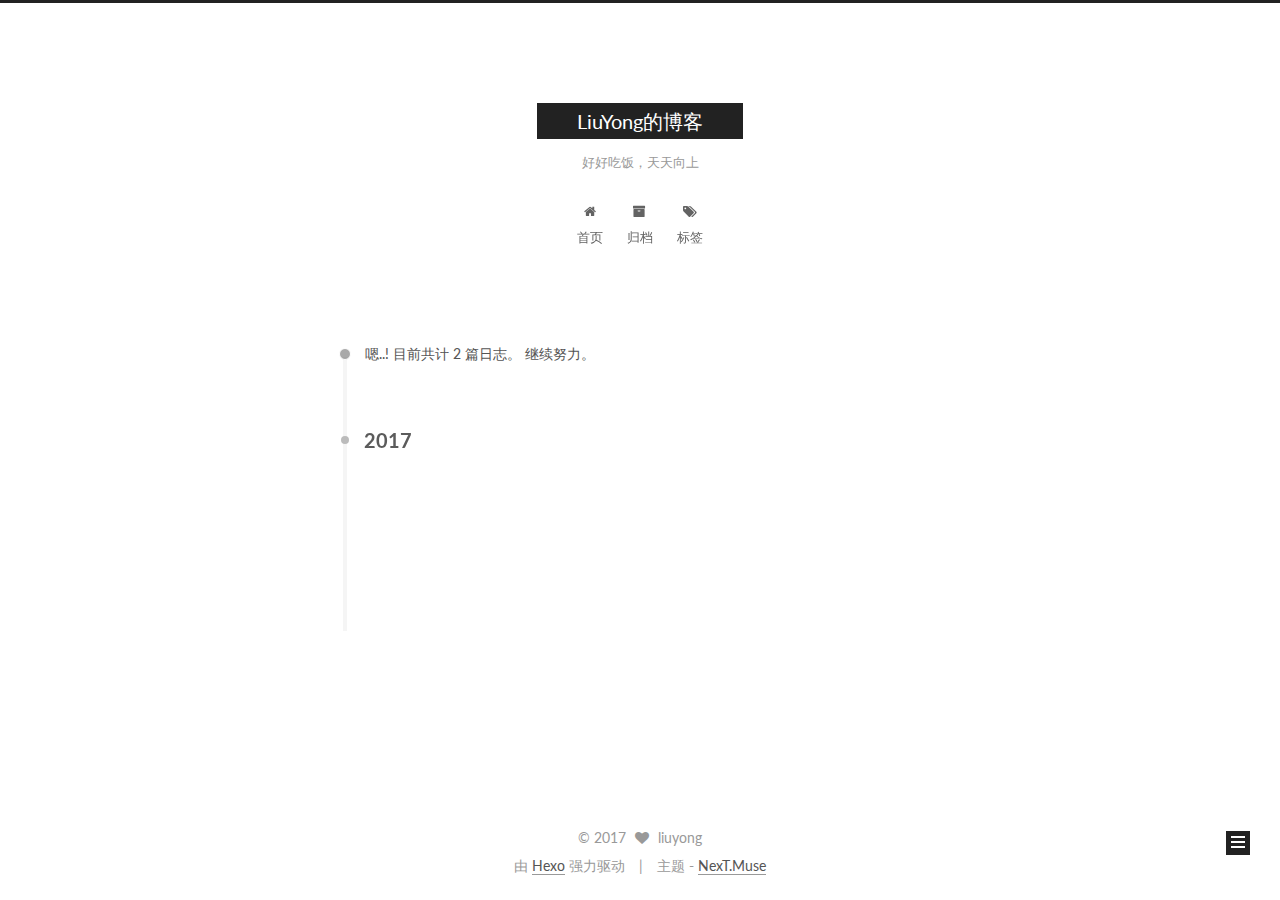
==== commit 984a27e8: "Site updated: 2017-04-04 15:35:42" ====
--- a/archives/index.html
+++ b/archives/index.html
@@ -1,14 +1,93 @@
-<!DOCTYPE html>
-<html>
+<!doctype html>
+
+
+
+  
+
+
+<html class="theme-next muse use-motion" lang="zh-Hans">
 <head>
-  <meta charset="utf-8">
-  
-  <meta name="renderer" content="webkit">
-  <meta http-equiv="X-UA-Compatible" content="IE=edge" >
-  <link rel="dns-prefetch" href="https://ly6287163.github.io">
-  <title>Archives | LiuYong的博客</title>
-  <meta name="viewport" content="width=device-width, initial-scale=1, maximum-scale=1">
-  <meta name="description" content="记录生活点点滴滴">
+  <meta charset="UTF-8"/>
+<meta http-equiv="X-UA-Compatible" content="IE=edge" />
+<meta name="viewport" content="width=device-width, initial-scale=1, maximum-scale=1"/>
+
+
+
+<meta http-equiv="Cache-Control" content="no-transform" />
+<meta http-equiv="Cache-Control" content="no-siteapp" />
+
+
+
+
+
+
+
+
+
+
+
+
+
+
+
+  
+  
+  <link href="/lib/fancybox/source/jquery.fancybox.css?v=2.1.5" rel="stylesheet" type="text/css" />
+
+
+
+
+  
+  
+  
+  
+
+  
+    
+    
+  
+
+  
+
+  
+
+  
+
+  
+
+  
+    
+    
+    <link href="//fonts.googleapis.com/css?family=Lato:300,300italic,400,400italic,700,700italic&subset=latin,latin-ext" rel="stylesheet" type="text/css">
+  
+
+
+
+
+
+
+<link href="/lib/font-awesome/css/font-awesome.min.css?v=4.6.2" rel="stylesheet" type="text/css" />
+
+<link href="/css/main.css?v=5.1.0" rel="stylesheet" type="text/css" />
+
+
+  <meta name="keywords" content="Hexo, NexT" />
+
+
+
+
+
+
+
+
+  <link rel="shortcut icon" type="image/x-icon" href="/favicon.ico?v=5.1.0" />
+
+
+
+
+
+
+<meta name="description" content="记录生活点点滴滴">
 <meta property="og:type" content="website">
 <meta property="og:title" content="LiuYong的博客">
 <meta property="og:url" content="https://ly6287163.github.io/archives/index.html">
@@ -17,481 +96,501 @@
 <meta name="twitter:card" content="summary">
 <meta name="twitter:title" content="LiuYong的博客">
 <meta name="twitter:description" content="记录生活点点滴滴">
-  
-    <link rel="alternative" href="/atom.xml" title="LiuYong的博客" type="application/atom+xml">
-  
-  
-    <link rel="icon" href="/favicon.png">
-  
-  <link rel="stylesheet" type="text/css" href="/./main.234bc0.css">
-  <style type="text/css">
-  
-    #container.show {
-      background: linear-gradient(200deg,#a0cfe4,#e8c37e);
+
+
+
+<script type="text/javascript" id="hexo.configurations">
+  var NexT = window.NexT || {};
+  var CONFIG = {
+    root: '/',
+    scheme: 'Muse',
+    sidebar: {"position":"left","display":"post","offset":12,"offset_float":0,"b2t":false,"scrollpercent":false},
+    fancybox: true,
+    motion: true,
+    duoshuo: {
+      userId: '0',
+      author: '博主'
+    },
+    algolia: {
+      applicationID: '',
+      apiKey: '',
+      indexName: '',
+      hits: {"per_page":10},
+      labels: {"input_placeholder":"Search for Posts","hits_empty":"We didn't find any results for the search: ${query}","hits_stats":"${hits} results found in ${time} ms"}
     }
-  </style>
-  
-
-  
-
+  };
+</script>
+
+
+
+  <link rel="canonical" href="https://ly6287163.github.io/archives/"/>
+
+
+
+
+
+  <title> 归档 | LiuYong的博客 </title>
 </head>
 
-<body>
-  <div id="container" q-class="show:isCtnShow">
-    <canvas id="anm-canvas" class="anm-canvas"></canvas>
-    <div class="left-col" q-class="show:isShow">
-      
-<div class="overlay" style="background: #4d4d4d"></div>
-<div class="intrude-less">
-	<header id="header" class="inner">
-		<a href="/" class="profilepic">
-			<img src="null" class="js-avatar">
-		</a>
-		<hgroup>
-		  <h1 class="header-author"><a href="/">liuyong</a></h1>
-		</hgroup>
-		
-		<p class="header-subtitle">好好吃饭，天天向上</p>
-		
-
-		<nav class="header-menu">
-			<ul>
-			
-				<li><a href="/">主页</a></li>
-	        
-				<li><a href="/tags/随笔/">随笔</a></li>
-	        
-			</ul>
-		</nav>
-		<nav class="header-smart-menu">
-    		
-    			
-    			<a q-on="click: openSlider(e, 'innerArchive')" href="javascript:void(0)">所有文章</a>
-    			
-            
-    			
-    			<a q-on="click: openSlider(e, 'friends')" href="javascript:void(0)">友链</a>
-    			
-            
-    			
-    			<a q-on="click: openSlider(e, 'aboutme')" href="javascript:void(0)">关于我</a>
-    			
-            
-		</nav>
-		<nav class="header-nav">
-			<div class="social">
-				
-					<a class="github" target="_blank" href="#" title="github"><i class="icon-github"></i></a>
-		        
-					<a class="weibo" target="_blank" href="#" title="weibo"><i class="icon-weibo"></i></a>
-		        
-					<a class="rss" target="_blank" href="#" title="rss"><i class="icon-rss"></i></a>
-		        
-					<a class="zhihu" target="_blank" href="#" title="zhihu"><i class="icon-zhihu"></i></a>
-		        
-			</div>
-		</nav>
-	</header>		
+<body itemscope itemtype="http://schema.org/WebPage" lang="zh-Hans">
+
+  
+
+
+
+
+
+
+
+
+
+
+
+
+
+
+  
+  
+    
+  
+
+  <div class="container sidebar-position-left  page-archive  ">
+    <div class="headband"></div>
+
+    <header id="header" class="header" itemscope itemtype="http://schema.org/WPHeader">
+      <div class="header-inner"><div class="site-brand-wrapper">
+  <div class="site-meta ">
+    
+
+    <div class="custom-logo-site-title">
+      <a href="/"  class="brand" rel="start">
+        <span class="logo-line-before"><i></i></span>
+        <span class="site-title">LiuYong的博客</span>
+        <span class="logo-line-after"><i></i></span>
+      </a>
+    </div>
+      
+        <p class="site-subtitle">好好吃饭，天天向上</p>
+      
+  </div>
+
+  <div class="site-nav-toggle">
+    <button>
+      <span class="btn-bar"></span>
+      <span class="btn-bar"></span>
+      <span class="btn-bar"></span>
+    </button>
+  </div>
 </div>
 
-    </div>
-    <div class="mid-col" q-class="show:isShow,hide:isShow|isFalse">
-      
-<nav id="mobile-nav">
-  	<div class="overlay js-overlay" style="background: #4d4d4d"></div>
-	<div class="btnctn js-mobile-btnctn">
-  		<div class="slider-trigger list" q-on="click: openSlider(e)"><i class="icon icon-sort"></i></div>
-	</div>
-	<div class="intrude-less">
-		<header id="header" class="inner">
-			<div class="profilepic">
-				<img src="null" class="js-avatar">
-			</div>
-			<hgroup>
-			  <h1 class="header-author js-header-author">liuyong</h1>
-			</hgroup>
-			
-			<p class="header-subtitle"><i class="icon icon-quo-left"></i>好好吃饭，天天向上<i class="icon icon-quo-right"></i></p>
-			
-			
-			
-				
-			
-				
-			
-			
-			
-			<nav class="header-nav">
-				<div class="social">
-					
-						<a class="github" target="_blank" href="#" title="github"><i class="icon-github"></i></a>
-			        
-						<a class="weibo" target="_blank" href="#" title="weibo"><i class="icon-weibo"></i></a>
-			        
-						<a class="rss" target="_blank" href="#" title="rss"><i class="icon-rss"></i></a>
-			        
-						<a class="zhihu" target="_blank" href="#" title="zhihu"><i class="icon-zhihu"></i></a>
-			        
-				</div>
-			</nav>
-
-			<nav class="header-menu js-header-menu">
-				<ul style="width: 50%">
-				
-				
-					<li style="width: 50%"><a href="/">主页</a></li>
-		        
-					<li style="width: 50%"><a href="/tags/随笔/">随笔</a></li>
-		        
-				</ul>
-			</nav>
-		</header>				
-	</div>
-	<div class="mobile-mask" style="display:none" q-show="isShow"></div>
+<nav class="site-nav">
+  
+
+  
+    <ul id="menu" class="menu">
+      
+        
+        <li class="menu-item menu-item-home">
+          <a href="/" rel="section">
+            
+              <i class="menu-item-icon fa fa-fw fa-home"></i> <br />
+            
+            首页
+          </a>
+        </li>
+      
+        
+        <li class="menu-item menu-item-archives">
+          <a href="/archives" rel="section">
+            
+              <i class="menu-item-icon fa fa-fw fa-archive"></i> <br />
+            
+            归档
+          </a>
+        </li>
+      
+        
+        <li class="menu-item menu-item-tags">
+          <a href="/tags" rel="section">
+            
+              <i class="menu-item-icon fa fa-fw fa-tags"></i> <br />
+            
+            标签
+          </a>
+        </li>
+      
+
+      
+    </ul>
+  
+
+  
 </nav>
 
-      <div id="wrapper" class="body-wrap">
-        <div class="menu-l">
-          <div class="canvas-wrap">
-            <canvas data-colors="#eaeaea" data-sectionHeight="100" data-contentId="js-content" id="myCanvas1" class="anm-canvas"></canvas>
+
+
+ </div>
+    </header>
+
+    <main id="main" class="main">
+      <div class="main-inner">
+        <div class="content-wrap">
+          <div id="content" class="content">
+            
+
+  <section id="posts" class="posts-collapse">
+    <span class="archive-move-on"></span>
+
+    <span class="archive-page-counter">
+      
+      
+      
+        
+      
+      嗯..! 目前共计 2 篇日志。 继续努力。
+    </span>
+
+    
+
+      
+      
+      
+
+      
+        
+        <div class="collection-title">
+          <h2 class="archive-year motion-element" id="archive-year-2017">2017</h2>
+        </div>
+      
+      
+
+      
+
+  <article class="post post-type-normal" itemscope itemtype="http://schema.org/Article">
+    <header class="post-header">
+
+      <h1 class="post-title">
+        
+            <a class="post-title-link" href="/2017/04/02/hello/" itemprop="url">
+              
+                <span itemprop="name">hello</span>
+              
+            </a>
+        
+      </h1>
+
+      <div class="post-meta">
+        <time class="post-time" itemprop="dateCreated"
+              datetime="2017-04-02T12:27:32+08:00"
+              content="2017-04-02" >
+          04-02
+        </time>
+      </div>
+
+    </header>
+  </article>
+
+
+
+    
+
+      
+      
+      
+
+      
+      
+
+      
+
+  <article class="post post-type-normal" itemscope itemtype="http://schema.org/Article">
+    <header class="post-header">
+
+      <h1 class="post-title">
+        
+            <a class="post-title-link" href="/2017/04/02/hello-world/" itemprop="url">
+              
+                <span itemprop="name">Hello World</span>
+              
+            </a>
+        
+      </h1>
+
+      <div class="post-meta">
+        <time class="post-time" itemprop="dateCreated"
+              datetime="2017-04-02T12:16:39+08:00"
+              content="2017-04-02" >
+          04-02
+        </time>
+      </div>
+
+    </header>
+  </article>
+
+
+
+    
+
+  </section>
+
+  
+
+
+
           </div>
-          <div id="js-content" class="content-ll">
-            
-  
-  
-    
-    
-      
-      
-      <section class="archives-wrap">
-        <div class="archive-year-wrap">
-          <a href="/archives/2017" class="archive-year">2017</a>
+          
+
+
+          
+
         </div>
-        <div class="archives">
-    
-    <article class="archive-article archive-type-post">
-  <div class="archive-article-inner">
-    <header class="archive-article-header">
-      	<div class="article-meta">
-	      	<a href="/2017/04/02/hello/" class="archive-article-date">
-  	<time datetime="2017-04-02T04:27:32.000Z" itemprop="datePublished"><i class="icon-calendar icon"></i>2017-04-02</time>
-</a>
-        </div>
-    	 
-  
-    <h1 itemprop="name">
-      <a class="archive-article-title" href="/2017/04/02/hello/">hello</a>
-    </h1>
-  
-
-        <div class="article-info info-on-right">
-          
-	<div class="article-tag tagcloud">
-		<i class="icon-price-tags icon"></i>
-		<ul class="article-tag-list">
-			 
-        		<li class="article-tag-list-item">
-        			<a href="javascript:void(0)" class="js-tag article-tag-list-link color2">-hello</a>
-        		</li>
-      		
-		</ul>
-	</div>
-
-          
-	<div class="article-category tagcloud">
-		<i class="icon-book icon"></i>
-		<ul class="article-tag-list">
-			 
-        		<li class="article-tag-list-item">
-        			<a href="/categories/-日志-二级目录/" class="article-tag-list-link color5">-日志 -二级目录</a>
-        		</li>
-      		
-		</ul>
-	</div>
-
-
-        </div>
-        <div class="clearfix"></div>
-    </header>
-  </div>
-</article>
-  
-    
-    
-    <article class="archive-article archive-type-post">
-  <div class="archive-article-inner">
-    <header class="archive-article-header">
-      	<div class="article-meta">
-	      	<a href="/2017/04/02/hello-world/" class="archive-article-date">
-  	<time datetime="2017-04-02T04:16:39.944Z" itemprop="datePublished"><i class="icon-calendar icon"></i>2017-04-02</time>
-</a>
-        </div>
-    	 
-  
-    <h1 itemprop="name">
-      <a class="archive-article-title" href="/2017/04/02/hello-world/">Hello World</a>
-    </h1>
-  
-
-        <div class="article-info info-on-right">
-          
-          
-
-        </div>
-        <div class="clearfix"></div>
-    </header>
-  </div>
-</article>
-  
-  
-    </div></section>
-  
-
-    
-
-
-          </div>
-        </div>
-      </div>
-      <footer id="footer">
-  <div class="outer">
-    <div id="footer-info">
-    	<div class="footer-left">
-    		&copy; 2017 liuyong
-    	</div>
-      	<div class="footer-right">
-      		<a href="http://hexo.io/" target="_blank">Hexo</a>  Theme <a href="https://github.com/litten/hexo-theme-yilia" target="_blank">Yilia</a> by Litten
-      	</div>
+        
+          
+  
+  <div class="sidebar-toggle">
+    <div class="sidebar-toggle-line-wrap">
+      <span class="sidebar-toggle-line sidebar-toggle-line-first"></span>
+      <span class="sidebar-toggle-line sidebar-toggle-line-middle"></span>
+      <span class="sidebar-toggle-line sidebar-toggle-line-last"></span>
     </div>
   </div>
-</footer>
+
+  <aside id="sidebar" class="sidebar">
+    <div class="sidebar-inner">
+
+      
+
+      
+
+      <section class="site-overview sidebar-panel sidebar-panel-active">
+        <div class="site-author motion-element" itemprop="author" itemscope itemtype="http://schema.org/Person">
+          <img class="site-author-image" itemprop="image"
+               src="/images/avatar.gif"
+               alt="liuyong" />
+          <p class="site-author-name" itemprop="name">liuyong</p>
+           
+              <p class="site-description motion-element" itemprop="description">记录生活点点滴滴</p>
+          
+        </div>
+        <nav class="site-state motion-element">
+
+          
+            <div class="site-state-item site-state-posts">
+              <a href="/archives">
+                <span class="site-state-item-count">2</span>
+                <span class="site-state-item-name">日志</span>
+              </a>
+            </div>
+          
+
+          
+            
+            
+            <div class="site-state-item site-state-categories">
+              
+                <span class="site-state-item-count">1</span>
+                <span class="site-state-item-name">分类</span>
+              
+            </div>
+          
+
+          
+            
+            
+            <div class="site-state-item site-state-tags">
+              
+                <span class="site-state-item-count">1</span>
+                <span class="site-state-item-name">标签</span>
+              
+            </div>
+          
+
+        </nav>
+
+        
+
+        <div class="links-of-author motion-element">
+          
+        </div>
+
+        
+        
+
+        
+        
+
+        
+
+
+      </section>
+
+      
+
+      
+
     </div>
-    <script>
-	var yiliaConfig = {
-		mathjax: false,
-		isHome: false,
-		isPost: false,
-		isArchive: true,
-		isTag: false,
-		isCategory: false,
-		open_in_new: false,
-		root: "/",
-		innerArchive: true,
-		showTags: false
-	}
+  </aside>
+
+
+        
+      </div>
+    </main>
+
+    <footer id="footer" class="footer">
+      <div class="footer-inner">
+        <div class="copyright" >
+  
+  &copy; 
+  <span itemprop="copyrightYear">2017</span>
+  <span class="with-love">
+    <i class="fa fa-heart"></i>
+  </span>
+  <span class="author" itemprop="copyrightHolder">liuyong</span>
+</div>
+
+
+<div class="powered-by">
+  由 <a class="theme-link" href="https://hexo.io">Hexo</a> 强力驱动
+</div>
+
+<div class="theme-info">
+  主题 -
+  <a class="theme-link" href="https://github.com/iissnan/hexo-theme-next">
+    NexT.Muse
+  </a>
+</div>
+
+
+        
+
+        
+      </div>
+    </footer>
+
+    
+      <div class="back-to-top">
+        <i class="fa fa-arrow-up"></i>
+        
+      </div>
+    
+
+  </div>
+
+  
+
+<script type="text/javascript">
+  if (Object.prototype.toString.call(window.Promise) !== '[object Function]') {
+    window.Promise = null;
+  }
 </script>
 
-<script>!function(t){function n(r){if(e[r])return e[r].exports;var o=e[r]={exports:{},id:r,loaded:!1};return t[r].call(o.exports,o,o.exports,n),o.loaded=!0,o.exports}var e={};return n.m=t,n.c=e,n.p="./",n(0)}([function(t,n,e){"use strict";function r(t){return t&&t.__esModule?t:{default:t}}function o(t,n){var e=/\/|index.html/g;return t.replace(e,"")===n.replace(e,"")}function i(){for(var t=document.querySelectorAll(".js-header-menu li a"),n=window.location.pathname,e=0,r=t.length;e<r;e++){var i=t[e];o(n,i.getAttribute("href"))&&(0,d.default)(i,"active")}}function u(t){for(var n=t.offsetLeft,e=t.offsetParent;null!==e;)n+=e.offsetLeft,e=e.offsetParent;return n}function f(t){for(var n=t.offsetTop,e=t.offsetParent;null!==e;)n+=e.offsetTop,e=e.offsetParent;return n}function c(t,n,e,r,o){var i=u(t),c=f(t)-n;if(c-e<=o){var a=t.$newDom;a||(a=t.cloneNode(!0),(0,h.default)(t,a),t.$newDom=a,a.style.position="fixed",a.style.top=(e||c)+"px",a.style.left=i+"px",a.style.zIndex=r||2,a.style.width="100%",a.style.color="#fff"),a.style.visibility="visible",t.style.visibility="hidden"}else{t.style.visibility="visible";var s=t.$newDom;s&&(s.style.visibility="hidden")}}function a(){var t=document.querySelector(".js-overlay"),n=document.querySelector(".js-header-menu");c(t,document.body.scrollTop,-63,2,0),c(n,document.body.scrollTop,1,3,0)}function s(){document.querySelector("#container").addEventListener("scroll",function(t){a()}),window.addEventListener("scroll",function(t){a()}),a()}function l(){x.default.versions.mobile&&window.screen.width<800&&(i(),s())}var p=e(71),d=r(p),v=e(72),y=(r(v),e(84)),h=r(y),b=e(69),x=r(b),m=e(75),g=r(m),w=e(70);l(),(0,w.addLoadEvent)(function(){g.default.init()}),t.exports={}},function(t,n){var e=t.exports="undefined"!=typeof window&&window.Math==Math?window:"undefined"!=typeof self&&self.Math==Math?self:Function("return this")();"number"==typeof __g&&(__g=e)},function(t,n){var e={}.hasOwnProperty;t.exports=function(t,n){return e.call(t,n)}},function(t,n,e){var r=e(49),o=e(15);t.exports=function(t){return r(o(t))}},function(t,n,e){t.exports=!e(8)(function(){return 7!=Object.defineProperty({},"a",{get:function(){return 7}}).a})},function(t,n,e){var r=e(6),o=e(12);t.exports=e(4)?function(t,n,e){return r.f(t,n,o(1,e))}:function(t,n,e){return t[n]=e,t}},function(t,n,e){var r=e(10),o=e(30),i=e(24),u=Object.defineProperty;n.f=e(4)?Object.defineProperty:function(t,n,e){if(r(t),n=i(n,!0),r(e),o)try{return u(t,n,e)}catch(t){}if("get"in e||"set"in e)throw TypeError("Accessors not supported!");return"value"in e&&(t[n]=e.value),t}},function(t,n,e){var r=e(22)("wks"),o=e(13),i=e(1).Symbol,u="function"==typeof i,f=t.exports=function(t){return r[t]||(r[t]=u&&i[t]||(u?i:o)("Symbol."+t))};f.store=r},function(t,n){t.exports=function(t){try{return!!t()}catch(t){return!0}}},function(t,n,e){var r=e(35),o=e(16);t.exports=Object.keys||function(t){return r(t,o)}},function(t,n,e){var r=e(11);t.exports=function(t){if(!r(t))throw TypeError(t+" is not an object!");return t}},function(t,n){t.exports=function(t){return"object"==typeof t?null!==t:"function"==typeof t}},function(t,n){t.exports=function(t,n){return{enumerable:!(1&t),configurable:!(2&t),writable:!(4&t),value:n}}},function(t,n){var e=0,r=Math.random();t.exports=function(t){return"Symbol(".concat(void 0===t?"":t,")_",(++e+r).toString(36))}},function(t,n){var e=t.exports={version:"2.4.0"};"number"==typeof __e&&(__e=e)},function(t,n){t.exports=function(t){if(void 0==t)throw TypeError("Can't call method on  "+t);return t}},function(t,n){t.exports="constructor,hasOwnProperty,isPrototypeOf,propertyIsEnumerable,toLocaleString,toString,valueOf".split(",")},function(t,n){t.exports={}},function(t,n){t.exports=!0},function(t,n){n.f={}.propertyIsEnumerable},function(t,n,e){var r=e(6).f,o=e(2),i=e(7)("toStringTag");t.exports=function(t,n,e){t&&!o(t=e?t:t.prototype,i)&&r(t,i,{configurable:!0,value:n})}},function(t,n,e){var r=e(22)("keys"),o=e(13);t.exports=function(t){return r[t]||(r[t]=o(t))}},function(t,n,e){var r=e(1),o="__core-js_shared__",i=r[o]||(r[o]={});t.exports=function(t){return i[t]||(i[t]={})}},function(t,n){var e=Math.ceil,r=Math.floor;t.exports=function(t){return isNaN(t=+t)?0:(t>0?r:e)(t)}},function(t,n,e){var r=e(11);t.exports=function(t,n){if(!r(t))return t;var e,o;if(n&&"function"==typeof(e=t.toString)&&!r(o=e.call(t)))return o;if("function"==typeof(e=t.valueOf)&&!r(o=e.call(t)))return o;if(!n&&"function"==typeof(e=t.toString)&&!r(o=e.call(t)))return o;throw TypeError("Can't convert object to primitive value")}},function(t,n,e){var r=e(1),o=e(14),i=e(18),u=e(26),f=e(6).f;t.exports=function(t){var n=o.Symbol||(o.Symbol=i?{}:r.Symbol||{});"_"==t.charAt(0)||t in n||f(n,t,{value:u.f(t)})}},function(t,n,e){n.f=e(7)},function(t,n,e){var r=e(1),o=e(14),i=e(46),u=e(5),f="prototype",c=function(t,n,e){var a,s,l,p=t&c.F,d=t&c.G,v=t&c.S,y=t&c.P,h=t&c.B,b=t&c.W,x=d?o:o[n]||(o[n]={}),m=x[f],g=d?r:v?r[n]:(r[n]||{})[f];d&&(e=n);for(a in e)s=!p&&g&&void 0!==g[a],s&&a in x||(l=s?g[a]:e[a],x[a]=d&&"function"!=typeof g[a]?e[a]:h&&s?i(l,r):b&&g[a]==l?function(t){var n=function(n,e,r){if(this instanceof t){switch(arguments.length){case 0:return new t;case 1:return new t(n);case 2:return new t(n,e)}return new t(n,e,r)}return t.apply(this,arguments)};return n[f]=t[f],n}(l):y&&"function"==typeof l?i(Function.call,l):l,y&&((x.virtual||(x.virtual={}))[a]=l,t&c.R&&m&&!m[a]&&u(m,a,l)))};c.F=1,c.G=2,c.S=4,c.P=8,c.B=16,c.W=32,c.U=64,c.R=128,t.exports=c},function(t,n){var e={}.toString;t.exports=function(t){return e.call(t).slice(8,-1)}},function(t,n,e){var r=e(11),o=e(1).document,i=r(o)&&r(o.createElement);t.exports=function(t){return i?o.createElement(t):{}}},function(t,n,e){t.exports=!e(4)&&!e(8)(function(){return 7!=Object.defineProperty(e(29)("div"),"a",{get:function(){return 7}}).a})},function(t,n,e){"use strict";var r=e(18),o=e(27),i=e(36),u=e(5),f=e(2),c=e(17),a=e(51),s=e(20),l=e(58),p=e(7)("iterator"),d=!([].keys&&"next"in[].keys()),v="@@iterator",y="keys",h="values",b=function(){return this};t.exports=function(t,n,e,x,m,g,w){a(e,n,x);var O,S,_,j=function(t){if(!d&&t in A)return A[t];switch(t){case y:return function(){return new e(this,t)};case h:return function(){return new e(this,t)}}return function(){return new e(this,t)}},P=n+" Iterator",E=m==h,M=!1,A=t.prototype,T=A[p]||A[v]||m&&A[m],L=T||j(m),N=m?E?j("entries"):L:void 0,C="Array"==n?A.entries||T:T;if(C&&(_=l(C.call(new t)),_!==Object.prototype&&(s(_,P,!0),r||f(_,p)||u(_,p,b))),E&&T&&T.name!==h&&(M=!0,L=function(){return T.call(this)}),r&&!w||!d&&!M&&A[p]||u(A,p,L),c[n]=L,c[P]=b,m)if(O={values:E?L:j(h),keys:g?L:j(y),entries:N},w)for(S in O)S in A||i(A,S,O[S]);else o(o.P+o.F*(d||M),n,O);return O}},function(t,n,e){var r=e(10),o=e(55),i=e(16),u=e(21)("IE_PROTO"),f=function(){},c="prototype",a=function(){var t,n=e(29)("iframe"),r=i.length,o="<",u=">";for(n.style.display="none",e(48).appendChild(n),n.src="javascript:",t=n.contentWindow.document,t.open(),t.write(o+"script"+u+"document.F=Object"+o+"/script"+u),t.close(),a=t.F;r--;)delete a[c][i[r]];return a()};t.exports=Object.create||function(t,n){var e;return null!==t?(f[c]=r(t),e=new f,f[c]=null,e[u]=t):e=a(),void 0===n?e:o(e,n)}},function(t,n,e){var r=e(35),o=e(16).concat("length","prototype");n.f=Object.getOwnPropertyNames||function(t){return r(t,o)}},function(t,n){n.f=Object.getOwnPropertySymbols},function(t,n,e){var r=e(2),o=e(3),i=e(45)(!1),u=e(21)("IE_PROTO");t.exports=function(t,n){var e,f=o(t),c=0,a=[];for(e in f)e!=u&&r(f,e)&&a.push(e);for(;n.length>c;)r(f,e=n[c++])&&(~i(a,e)||a.push(e));return a}},function(t,n,e){t.exports=e(5)},function(t,n,e){var r=e(15);t.exports=function(t){return Object(r(t))}},function(t,n,e){t.exports={default:e(41),__esModule:!0}},function(t,n,e){t.exports={default:e(42),__esModule:!0}},function(t,n,e){"use strict";function r(t){return t&&t.__esModule?t:{default:t}}n.__esModule=!0;var o=e(39),i=r(o),u=e(38),f=r(u),c="function"==typeof f.default&&"symbol"==typeof i.default?function(t){return typeof t}:function(t){return t&&"function"==typeof f.default&&t.constructor===f.default&&t!==f.default.prototype?"symbol":typeof t};n.default="function"==typeof f.default&&"symbol"===c(i.default)?function(t){return"undefined"==typeof t?"undefined":c(t)}:function(t){return t&&"function"==typeof f.default&&t.constructor===f.default&&t!==f.default.prototype?"symbol":"undefined"==typeof t?"undefined":c(t)}},function(t,n,e){e(65),e(63),e(66),e(67),t.exports=e(14).Symbol},function(t,n,e){e(64),e(68),t.exports=e(26).f("iterator")},function(t,n){t.exports=function(t){if("function"!=typeof t)throw TypeError(t+" is not a function!");return t}},function(t,n){t.exports=function(){}},function(t,n,e){var r=e(3),o=e(61),i=e(60);t.exports=function(t){return function(n,e,u){var f,c=r(n),a=o(c.length),s=i(u,a);if(t&&e!=e){for(;a>s;)if(f=c[s++],f!=f)return!0}else for(;a>s;s++)if((t||s in c)&&c[s]===e)return t||s||0;return!t&&-1}}},function(t,n,e){var r=e(43);t.exports=function(t,n,e){if(r(t),void 0===n)return t;switch(e){case 1:return function(e){return t.call(n,e)};case 2:return function(e,r){return t.call(n,e,r)};case 3:return function(e,r,o){return t.call(n,e,r,o)}}return function(){return t.apply(n,arguments)}}},function(t,n,e){var r=e(9),o=e(34),i=e(19);t.exports=function(t){var n=r(t),e=o.f;if(e)for(var u,f=e(t),c=i.f,a=0;f.length>a;)c.call(t,u=f[a++])&&n.push(u);return n}},function(t,n,e){t.exports=e(1).document&&document.documentElement},function(t,n,e){var r=e(28);t.exports=Object("z").propertyIsEnumerable(0)?Object:function(t){return"String"==r(t)?t.split(""):Object(t)}},function(t,n,e){var r=e(28);t.exports=Array.isArray||function(t){return"Array"==r(t)}},function(t,n,e){"use strict";var r=e(32),o=e(12),i=e(20),u={};e(5)(u,e(7)("iterator"),function(){return this}),t.exports=function(t,n,e){t.prototype=r(u,{next:o(1,e)}),i(t,n+" Iterator")}},function(t,n){t.exports=function(t,n){return{value:n,done:!!t}}},function(t,n,e){var r=e(9),o=e(3);t.exports=function(t,n){for(var e,i=o(t),u=r(i),f=u.length,c=0;f>c;)if(i[e=u[c++]]===n)return e}},function(t,n,e){var r=e(13)("meta"),o=e(11),i=e(2),u=e(6).f,f=0,c=Object.isExtensible||function(){return!0},a=!e(8)(function(){return c(Object.preventExtensions({}))}),s=function(t){u(t,r,{value:{i:"O"+ ++f,w:{}}})},l=function(t,n){if(!o(t))return"symbol"==typeof t?t:("string"==typeof t?"S":"P")+t;if(!i(t,r)){if(!c(t))return"F";if(!n)return"E";s(t)}return t[r].i},p=function(t,n){if(!i(t,r)){if(!c(t))return!0;if(!n)return!1;s(t)}return t[r].w},d=function(t){return a&&v.NEED&&c(t)&&!i(t,r)&&s(t),t},v=t.exports={KEY:r,NEED:!1,fastKey:l,getWeak:p,onFreeze:d}},function(t,n,e){var r=e(6),o=e(10),i=e(9);t.exports=e(4)?Object.defineProperties:function(t,n){o(t);for(var e,u=i(n),f=u.length,c=0;f>c;)r.f(t,e=u[c++],n[e]);return t}},function(t,n,e){var r=e(19),o=e(12),i=e(3),u=e(24),f=e(2),c=e(30),a=Object.getOwnPropertyDescriptor;n.f=e(4)?a:function(t,n){if(t=i(t),n=u(n,!0),c)try{return a(t,n)}catch(t){}if(f(t,n))return o(!r.f.call(t,n),t[n])}},function(t,n,e){var r=e(3),o=e(33).f,i={}.toString,u="object"==typeof window&&window&&Object.getOwnPropertyNames?Object.getOwnPropertyNames(window):[],f=function(t){try{return o(t)}catch(t){return u.slice()}};t.exports.f=function(t){return u&&"[object Window]"==i.call(t)?f(t):o(r(t))}},function(t,n,e){var r=e(2),o=e(37),i=e(21)("IE_PROTO"),u=Object.prototype;t.exports=Object.getPrototypeOf||function(t){return t=o(t),r(t,i)?t[i]:"function"==typeof t.constructor&&t instanceof t.constructor?t.constructor.prototype:t instanceof Object?u:null}},function(t,n,e){var r=e(23),o=e(15);t.exports=function(t){return function(n,e){var i,u,f=String(o(n)),c=r(e),a=f.length;return c<0||c>=a?t?"":void 0:(i=f.charCodeAt(c),i<55296||i>56319||c+1===a||(u=f.charCodeAt(c+1))<56320||u>57343?t?f.charAt(c):i:t?f.slice(c,c+2):(i-55296<<10)+(u-56320)+65536)}}},function(t,n,e){var r=e(23),o=Math.max,i=Math.min;t.exports=function(t,n){return t=r(t),t<0?o(t+n,0):i(t,n)}},function(t,n,e){var r=e(23),o=Math.min;t.exports=function(t){return t>0?o(r(t),9007199254740991):0}},function(t,n,e){"use strict";var r=e(44),o=e(52),i=e(17),u=e(3);t.exports=e(31)(Array,"Array",function(t,n){this._t=u(t),this._i=0,this._k=n},function(){var t=this._t,n=this._k,e=this._i++;return!t||e>=t.length?(this._t=void 0,o(1)):"keys"==n?o(0,e):"values"==n?o(0,t[e]):o(0,[e,t[e]])},"values"),i.Arguments=i.Array,r("keys"),r("values"),r("entries")},function(t,n){},function(t,n,e){"use strict";var r=e(59)(!0);e(31)(String,"String",function(t){this._t=String(t),this._i=0},function(){var t,n=this._t,e=this._i;return e>=n.length?{value:void 0,done:!0}:(t=r(n,e),this._i+=t.length,{value:t,done:!1})})},function(t,n,e){"use strict";var r=e(1),o=e(2),i=e(4),u=e(27),f=e(36),c=e(54).KEY,a=e(8),s=e(22),l=e(20),p=e(13),d=e(7),v=e(26),y=e(25),h=e(53),b=e(47),x=e(50),m=e(10),g=e(3),w=e(24),O=e(12),S=e(32),_=e(57),j=e(56),P=e(6),E=e(9),M=j.f,A=P.f,T=_.f,L=r.Symbol,N=r.JSON,C=N&&N.stringify,k="prototype",F=d("_hidden"),q=d("toPrimitive"),I={}.propertyIsEnumerable,B=s("symbol-registry"),D=s("symbols"),W=s("op-symbols"),H=Object[k],K="function"==typeof L,R=r.QObject,J=!R||!R[k]||!R[k].findChild,U=i&&a(function(){return 7!=S(A({},"a",{get:function(){return A(this,"a",{value:7}).a}})).a})?function(t,n,e){var r=M(H,n);r&&delete H[n],A(t,n,e),r&&t!==H&&A(H,n,r)}:A,G=function(t){var n=D[t]=S(L[k]);return n._k=t,n},$=K&&"symbol"==typeof L.iterator?function(t){return"symbol"==typeof t}:function(t){return t instanceof L},z=function(t,n,e){return t===H&&z(W,n,e),m(t),n=w(n,!0),m(e),o(D,n)?(e.enumerable?(o(t,F)&&t[F][n]&&(t[F][n]=!1),e=S(e,{enumerable:O(0,!1)})):(o(t,F)||A(t,F,O(1,{})),t[F][n]=!0),U(t,n,e)):A(t,n,e)},Y=function(t,n){m(t);for(var e,r=b(n=g(n)),o=0,i=r.length;i>o;)z(t,e=r[o++],n[e]);return t},Q=function(t,n){return void 0===n?S(t):Y(S(t),n)},X=function(t){var n=I.call(this,t=w(t,!0));return!(this===H&&o(D,t)&&!o(W,t))&&(!(n||!o(this,t)||!o(D,t)||o(this,F)&&this[F][t])||n)},V=function(t,n){if(t=g(t),n=w(n,!0),t!==H||!o(D,n)||o(W,n)){var e=M(t,n);return!e||!o(D,n)||o(t,F)&&t[F][n]||(e.enumerable=!0),e}},Z=function(t){for(var n,e=T(g(t)),r=[],i=0;e.length>i;)o(D,n=e[i++])||n==F||n==c||r.push(n);return r},tt=function(t){for(var n,e=t===H,r=T(e?W:g(t)),i=[],u=0;r.length>u;)!o(D,n=r[u++])||e&&!o(H,n)||i.push(D[n]);return i};K||(L=function(){if(this instanceof L)throw TypeError("Symbol is not a constructor!");var t=p(arguments.length>0?arguments[0]:void 0),n=function(e){this===H&&n.call(W,e),o(this,F)&&o(this[F],t)&&(this[F][t]=!1),U(this,t,O(1,e))};return i&&J&&U(H,t,{configurable:!0,set:n}),G(t)},f(L[k],"toString",function(){return this._k}),j.f=V,P.f=z,e(33).f=_.f=Z,e(19).f=X,e(34).f=tt,i&&!e(18)&&f(H,"propertyIsEnumerable",X,!0),v.f=function(t){return G(d(t))}),u(u.G+u.W+u.F*!K,{Symbol:L});for(var nt="hasInstance,isConcatSpreadable,iterator,match,replace,search,species,split,toPrimitive,toStringTag,unscopables".split(","),et=0;nt.length>et;)d(nt[et++]);for(var nt=E(d.store),et=0;nt.length>et;)y(nt[et++]);u(u.S+u.F*!K,"Symbol",{for:function(t){return o(B,t+="")?B[t]:B[t]=L(t)},keyFor:function(t){if($(t))return h(B,t);throw TypeError(t+" is not a symbol!")},useSetter:function(){J=!0},useSimple:function(){J=!1}}),u(u.S+u.F*!K,"Object",{create:Q,defineProperty:z,defineProperties:Y,getOwnPropertyDescriptor:V,getOwnPropertyNames:Z,getOwnPropertySymbols:tt}),N&&u(u.S+u.F*(!K||a(function(){var t=L();return"[null]"!=C([t])||"{}"!=C({a:t})||"{}"!=C(Object(t))})),"JSON",{stringify:function(t){if(void 0!==t&&!$(t)){for(var n,e,r=[t],o=1;arguments.length>o;)r.push(arguments[o++]);return n=r[1],"function"==typeof n&&(e=n),!e&&x(n)||(n=function(t,n){if(e&&(n=e.call(this,t,n)),!$(n))return n}),r[1]=n,C.apply(N,r)}}}),L[k][q]||e(5)(L[k],q,L[k].valueOf),l(L,"Symbol"),l(Math,"Math",!0),l(r.JSON,"JSON",!0)},function(t,n,e){e(25)("asyncIterator")},function(t,n,e){e(25)("observable")},function(t,n,e){e(62);for(var r=e(1),o=e(5),i=e(17),u=e(7)("toStringTag"),f=["NodeList","DOMTokenList","MediaList","StyleSheetList","CSSRuleList"],c=0;c<5;c++){var a=f[c],s=r[a],l=s&&s.prototype;l&&!l[u]&&o(l,u,a),i[a]=i.Array}},function(t,n){"use strict";var e={versions:function(){var t=window.navigator.userAgent;return{trident:t.indexOf("Trident")>-1,presto:t.indexOf("Presto")>-1,webKit:t.indexOf("AppleWebKit")>-1,gecko:t.indexOf("Gecko")>-1&&t.indexOf("KHTML")==-1,mobile:!!t.match(/AppleWebKit.*Mobile.*/),ios:!!t.match(/\(i[^;]+;( U;)? CPU.+Mac OS X/),android:t.indexOf("Android")>-1||t.indexOf("Linux")>-1,iPhone:t.indexOf("iPhone")>-1||t.indexOf("Mac")>-1,iPad:t.indexOf("iPad")>-1,webApp:t.indexOf("Safari")==-1,weixin:t.indexOf("MicroMessenger")==-1}}()};t.exports=e},function(t,n,e){"use strict";function r(t){return t&&t.__esModule?t:{default:t}}var o=e(40),i=r(o),u=function(){function t(t,n,e){return n||e?String.fromCharCode(n||e):o[t]||t}function n(t){return l[t]}var e=/&quot;|&lt;|&gt;|&amp;|&nbsp;|&apos;|&#(\d+);|&#(\d+)/g,r=/['<> "&]/g,o={"&quot;":'"',"&lt;":"<","&gt;":">","&amp;":"&","&nbsp;":" "},f=/\u00a0/g,c=/<br\s*\/?>/gi,a=/\r?\n/g,s=/\s/g,l={};for(var p in o)l[o[p]]=p;return o["&apos;"]="'",l["'"]="&#39;",{encode:function(t){return t?(""+t).replace(r,n).replace(a,"<br/>").replace(s,"&nbsp;"):""},decode:function(n){return n?(""+n).replace(c,"\n").replace(e,t).replace(f," "):""},encodeBase16:function(t){if(!t)return t;t+="";for(var n=[],e=0,r=t.length;r>e;e++)n.push(t.charCodeAt(e).toString(16).toUpperCase());return n.join("")},encodeBase16forJSON:function(t){if(!t)return t;t=t.replace(/[\u4E00-\u9FBF]/gi,function(t){return escape(t).replace("%u","\\u")});for(var n=[],e=0,r=t.length;r>e;e++)n.push(t.charCodeAt(e).toString(16).toUpperCase());return n.join("")},decodeBase16:function(t){if(!t)return t;t+="";for(var n=[],e=0,r=t.length;r>e;e+=2)n.push(String.fromCharCode("0x"+t.slice(e,e+2)));return n.join("")},encodeObject:function(t){if(t instanceof Array)for(var n=0,e=t.length;e>n;n++)t[n]=u.encodeObject(t[n]);else if("object"==("undefined"==typeof t?"undefined":(0,i.default)(t)))for(var r in t)t[r]=u.encodeObject(t[r]);else if("string"==typeof t)return u.encode(t);return t},loadScript:function(t){var n=document.createElement("script");document.getElementsByTagName("body")[0].appendChild(n),n.setAttribute("src",t)},addLoadEvent:function(t){var n=window.onload;"function"!=typeof window.onload?window.onload=t:window.onload=function(){n(),t()}}}}();t.exports=u},function(t,n){function e(t,n){t.classList?t.classList.add(n):t.className+=" "+n}t.exports=e},function(t,n){function e(t,n){if(t.classList)t.classList.remove(n);else{var e=new RegExp("(^|\\b)"+n.split(" ").join("|")+"(\\b|$)","gi");t.className=t.className.replace(e," ")}}t.exports=e},,,function(t,n){"use strict";function e(){var t=document.querySelector("#page-nav");if(t&&!document.querySelector("#page-nav .extend.prev")&&(t.innerHTML='<a class="extend prev disabled" rel="prev">&laquo; Prev</a>'+t.innerHTML),t&&!document.querySelector("#page-nav .extend.next")&&(t.innerHTML=t.innerHTML+'<a class="extend next disabled" rel="next">Next &raquo;</a>'),yiliaConfig&&yiliaConfig.open_in_new){var n=document.querySelectorAll(".article-entry a:not(.article-more-a)");n.forEach(function(t){t.setAttribute("target","_blank")})}var e=document.querySelector("#js-aboutme");e&&0!==e.length&&(e.innerHTML=e.innerText)}t.exports={init:e}},,,,,,,,,function(t,n){function e(t,n){if("string"==typeof n)return t.insertAdjacentHTML("afterend",n);var e=t.nextSibling;return e?t.parentNode.insertBefore(n,e):t.parentNode.appendChild(n)}t.exports=e}])</script><script src="/./main.234bc0.js"></script><script>!function(){var e=function(e){var t=document.createElement("script");document.getElementsByTagName("body")[0].appendChild(t),t.setAttribute("src",e)};e("/slider.885efe.js")}()</script>
-
-
-    
-<div class="tools-col" q-class="show:isShow,hide:isShow|isFalse" q-on="click:stop(e)">
-  <div class="tools-nav header-menu">
-    
-    
-      
-      
-      
-    
-      
-      
-      
-    
-      
-      
-      
-    
-    
-
-    <ul style="width: 70%">
-    
-    
-      
-      <li style="width: 33.333333333333336%" q-on="click: openSlider(e, 'innerArchive')"><a href="javascript:void(0)" q-class="active:innerArchive">所有文章</a></li>
-      
-        
-      
-      <li style="width: 33.333333333333336%" q-on="click: openSlider(e, 'friends')"><a href="javascript:void(0)" q-class="active:friends">友链</a></li>
-      
-        
-      
-      <li style="width: 33.333333333333336%" q-on="click: openSlider(e, 'aboutme')"><a href="javascript:void(0)" q-class="active:aboutme">关于我</a></li>
-      
-        
-    </ul>
-  </div>
-  <div class="tools-wrap">
-    
-    	<section class="tools-section tools-section-all" q-show="innerArchive">
-        <div class="search-wrap">
-          <input class="search-ipt" q-model="search" type="text" placeholder="find something…">
-          <i class="icon-search icon" q-show="search|isEmptyStr"></i>
-          <i class="icon-close icon" q-show="search|isNotEmptyStr" q-on="click:clearChose(e)"></i>
-        </div>
-        <div class="widget tagcloud search-tag">
-          <p class="search-tag-wording">tag:</p>
-          <label class="search-switch">
-            <input type="checkbox" q-on="click:toggleTag(e)" q-attr="checked:showTags">
-          </label>
-          <ul class="article-tag-list" q-show="showTags">
-             
-              <li class="article-tag-list-item">
-                <a href="javascript:void(0)" class="js-tag color2">-hello</a>
-              </li>
-            
-            <div class="clearfix"></div>
-          </ul>
-        </div>
-        <ul class="search-ul">
-          <p q-show="jsonFail" style="padding: 20px; font-size: 12px;">
-            缺失模块。<br/>1、在博客根目录（注意不是yilia根目录）执行以下命令：<br/> npm i hexo-generator-json-content --save<br/><br/>
-            2、在根目录_config.yml里添加配置：
-<pre style="font-size: 12px;" q-show="jsonFail">
-  jsonContent:
-    meta: false
-    pages: false
-    posts:
-      title: true
-      date: true
-      path: true
-      text: true
-      raw: false
-      content: false
-      slug: false
-      updated: false
-      comments: false
-      link: false
-      permalink: false
-      excerpt: false
-      categories: false
-      tags: true
-</pre>
-          </p>
-          <li class="search-li" q-repeat="items" q-show="isShow">
-            <a q-attr="href:path|urlformat" class="search-title"><i class="icon-quo-left icon"></i><span q-text="title"></span></a>
-            <p class="search-time">
-              <i class="icon-calendar icon"></i>
-              <span q-text="date|dateformat"></span>
-            </p>
-            <p class="search-tag">
-              <i class="icon-price-tags icon"></i>
-              <span q-repeat="tags" q-on="click:choseTag(e, name)" q-text="name|tagformat"></span>
-            </p>
-          </li>
-        </ul>
-    	</section>
-    
-
-    
-    	<section class="tools-section tools-section-friends" q-show="friends">
-  		
-        <ul class="search-ul">
-          
-            <li class="search-li">
-              <a href="http://localhost:4000/" target="_blank" class="search-title"><i class="icon-quo-left icon"></i>友情链接1</a>
-            </li>
-          
-            <li class="search-li">
-              <a href="http://localhost:4000/" target="_blank" class="search-title"><i class="icon-quo-left icon"></i>友情链接2</a>
-            </li>
-          
-            <li class="search-li">
-              <a href="http://localhost:4000/" target="_blank" class="search-title"><i class="icon-quo-left icon"></i>友情链接3</a>
-            </li>
-          
-            <li class="search-li">
-              <a href="http://localhost:4000/" target="_blank" class="search-title"><i class="icon-quo-left icon"></i>友情链接4</a>
-            </li>
-          
-            <li class="search-li">
-              <a href="http://localhost:4000/" target="_blank" class="search-title"><i class="icon-quo-left icon"></i>友情链接5</a>
-            </li>
-          
-            <li class="search-li">
-              <a href="http://localhost:4000/" target="_blank" class="search-title"><i class="icon-quo-left icon"></i>友情链接6</a>
-            </li>
-          
-        </ul>
-  		
-    	</section>
-    
-
-    
-    	<section class="tools-section tools-section-me" q-show="aboutme">
-  	  	
-  	  		<div class="aboutme-wrap" id="js-aboutme">很惭愧&lt;br&gt;&lt;br&gt;只做了一点微小的工作&lt;br&gt;谢谢大家</div>
-  	  	
-    	</section>
-    
-  </div>
-  
-</div>
-    <!-- Root element of PhotoSwipe. Must have class pswp. -->
-<div class="pswp" tabindex="-1" role="dialog" aria-hidden="true">
-
-    <!-- Background of PhotoSwipe. 
-         It's a separate element as animating opacity is faster than rgba(). -->
-    <div class="pswp__bg"></div>
-
-    <!-- Slides wrapper with overflow:hidden. -->
-    <div class="pswp__scroll-wrap">
-
-        <!-- Container that holds slides. 
-            PhotoSwipe keeps only 3 of them in the DOM to save memory.
-            Don't modify these 3 pswp__item elements, data is added later on. -->
-        <div class="pswp__container">
-            <div class="pswp__item"></div>
-            <div class="pswp__item"></div>
-            <div class="pswp__item"></div>
-        </div>
-
-        <!-- Default (PhotoSwipeUI_Default) interface on top of sliding area. Can be changed. -->
-        <div class="pswp__ui pswp__ui--hidden">
-
-            <div class="pswp__top-bar">
-
-                <!--  Controls are self-explanatory. Order can be changed. -->
-
-                <div class="pswp__counter"></div>
-
-                <button class="pswp__button pswp__button--close" title="Close (Esc)"></button>
-
-                <button class="pswp__button pswp__button--share" style="display:none" title="Share"></button>
-
-                <button class="pswp__button pswp__button--fs" title="Toggle fullscreen"></button>
-
-                <button class="pswp__button pswp__button--zoom" title="Zoom in/out"></button>
-
-                <!-- Preloader demo http://codepen.io/dimsemenov/pen/yyBWoR -->
-                <!-- element will get class pswp__preloader--active when preloader is running -->
-                <div class="pswp__preloader">
-                    <div class="pswp__preloader__icn">
-                      <div class="pswp__preloader__cut">
-                        <div class="pswp__preloader__donut"></div>
-                      </div>
-                    </div>
-                </div>
-            </div>
-
-            <div class="pswp__share-modal pswp__share-modal--hidden pswp__single-tap">
-                <div class="pswp__share-tooltip"></div> 
-            </div>
-
-            <button class="pswp__button pswp__button--arrow--left" title="Previous (arrow left)">
-            </button>
-
-            <button class="pswp__button pswp__button--arrow--right" title="Next (arrow right)">
-            </button>
-
-            <div class="pswp__caption">
-                <div class="pswp__caption__center"></div>
-            </div>
-
-        </div>
-
-    </div>
-
-</div>
-  </div>
+
+
+
+
+
+
+
+
+  
+
+
+
+
+
+
+  
+  <script type="text/javascript" src="/lib/jquery/index.js?v=2.1.3"></script>
+
+  
+  <script type="text/javascript" src="/lib/fastclick/lib/fastclick.min.js?v=1.0.6"></script>
+
+  
+  <script type="text/javascript" src="/lib/jquery_lazyload/jquery.lazyload.js?v=1.9.7"></script>
+
+  
+  <script type="text/javascript" src="/lib/velocity/velocity.min.js?v=1.2.1"></script>
+
+  
+  <script type="text/javascript" src="/lib/velocity/velocity.ui.min.js?v=1.2.1"></script>
+
+  
+  <script type="text/javascript" src="/lib/fancybox/source/jquery.fancybox.pack.js?v=2.1.5"></script>
+
+
+  
+
+
+  <script type="text/javascript" src="/js/src/utils.js?v=5.1.0"></script>
+
+  <script type="text/javascript" src="/js/src/motion.js?v=5.1.0"></script>
+
+
+
+  
+  
+
+  
+  
+    <script type="text/javascript" id="motion.page.archive">
+      $('.archive-year').velocity('transition.slideLeftIn');
+    </script>
+  
+
+
+  
+
+
+  <script type="text/javascript" src="/js/src/bootstrap.js?v=5.1.0"></script>
+
+
+
+  
+
+
+  
+
+
+
+
+	
+
+
+
+
+
+  
+
+
+
+
+
+  
+
+
+
+
+
+  
+
+
+
+
+
+
+  
+
+
+
+
+
+  
+
+  
+
+  
+
+  
+
 </body>
-</html>+</html>
--- a/css/main.css
+++ b/css/main.css
@@ -0,0 +1,2 @@
+/* normalize.css v3.0.2 | MIT License | git.io/normalize */
+html{font-family:sans-serif;-ms-text-size-adjust:100%;-webkit-text-size-adjust:100%;}body{margin:0}article,aside,details,figcaption,figure,footer,header,hgroup,main,menu,nav,section,summary{display:block}audio,canvas,progress,video{display:inline-block;vertical-align:baseline;}audio:not([controls]){display:none;height:0}[hidden],template{display:none}a{background-color:transparent}a:active,a:hover{outline:0}abbr[title]{border-bottom:1px dotted}b,strong{font-weight:bold}dfn{font-style:italic}h1{font-size:2em;margin:.67em 0}mark{background:#ff0;color:#000}small{font-size:80%}sub,sup{font-size:75%;line-height:0;position:relative;vertical-align:baseline}sup{top:-.5em}sub{bottom:-.25em}img{border:0}svg:not(:root){overflow:hidden}figure{margin:1em 40px}hr{-moz-box-sizing:content-box;box-sizing:content-box;height:0}pre{overflow:auto}code,kbd,pre,samp{font-family:monospace,monospace;font-size:1em}button,input,optgroup,select,textarea{color:inherit;font:inherit;margin:0;}button{overflow:visible}button,select{text-transform:none}button,html input[type="button"],input[type="reset"],input[type="submit"]{-webkit-appearance:button;cursor:pointer;}button[disabled],html input[disabled]{cursor:default}button::-moz-focus-inner,input::-moz-focus-inner{border:0;padding:0}input{line-height:normal}input[type="checkbox"],input[type="radio"]{box-sizing:border-box;padding:0;}input[type="number"]::-webkit-inner-spin-button,input[type="number"]::-webkit-outer-spin-button{height:auto}input[type="search"]{-webkit-appearance:textfield;-moz-box-sizing:content-box;-webkit-box-sizing:content-box;box-sizing:content-box}input[type="search"]::-webkit-search-cancel-button,input[type="search"]::-webkit-search-decoration{-webkit-appearance:none}fieldset{border:1px solid #c0c0c0;margin:0 2px;padding:.35em .625em .75em}legend{border:0;padding:0;}textarea{overflow:auto}optgroup{font-weight:bold}table{border-collapse:collapse;border-spacing:0}td,th{padding:0}::selection{background:#262a30;color:#fff}body{position:relative;font-family:'Lato',"PingFang SC","Microsoft YaHei",sans-serif;font-size:14px;line-height:2;color:#555;background:#fff;}@media (max-width:767px){body{padding-right:0 !important}}@media (min-width:768px) and (max-width:991px){body{padding-right:0 !important}}@media (min-width:1600px){body{font-size:16px}}h1,h2,h3,h4,h5,h6{margin:0;padding:0;font-weight:bold;line-height:1.5;font-family:'Lato',"PingFang SC","Microsoft YaHei",sans-serif}h2,h3,h4,h5,h6{margin:20px 0 15px}h1{font-size:22px}@media (max-width:767px){h1{font-size:18px}}h2{font-size:20px}@media (max-width:767px){h2{font-size:16px}}h3{font-size:18px}@media (max-width:767px){h3{font-size:14px}}h4{font-size:16px}@media (max-width:767px){h4{font-size:12px}}h5{font-size:14px}@media (max-width:767px){h5{font-size:10px}}h6{font-size:12px}@media (max-width:767px){h6{font-size:8px}}p{margin:0 0 25px 0}a{color:#555;text-decoration:none;border-bottom:1px solid #999;word-wrap:break-word;}a:hover{color:#222;border-bottom-color:#222}blockquote{margin:0;padding:0}img{display:block;margin:auto;max-width:100%;height:auto}hr{margin:40px 0;height:3px;border:none;background-color:#ddd;background-image:repeating-linear-gradient(-45deg,#fff,#fff 4px,transparent 4px,transparent 8px)}blockquote{padding:0 15px;color:#666;border-left:4px solid #ddd;}blockquote cite::before{content:"-";padding:0 5px}dt{font-weight:700}dd{margin:0;padding:0}.text-left{text-align:left}.text-center{text-align:center}.text-right{text-align:right}.text-justify{text-align:justify}.text-nowrap{white-space:nowrap}.text-lowercase{text-transform:lowercase}.text-uppercase{text-transform:uppercase}.text-capitalize{text-transform:capitalize}.center-block{display:block;margin-left:auto;margin-right:auto}.clearfix:before,.clearfix:after{content:" ";display:table}.clearfix:after{clear:both}.pullquote{width:45%;}.pullquote.left{float:left;margin-left:5px;margin-right:10px}.pullquote.right{float:right;margin-left:10px;margin-right:5px}.affix.affix.affix{position:fixed}.translation{margin-top:-20px;font-size:14px;color:#999}.scrollbar-measure{width:100px;height:100px;overflow:scroll;position:absolute;top:-9999px}.use-motion .motion-element{opacity:0}table{margin:20px 0;width:100%;border-collapse:collapse;border-spacing:0;border:1px solid #ddd;font-size:14px;table-layout:fixed;word-wrap:break-all}table>tbody>tr:nth-of-type(odd){background-color:#f9f9f9}table>tbody>tr:hover{background-color:#f5f5f5}caption,th,td{padding:8px;text-align:left;vertical-align:middle;font-weight:normal}th,td{border-bottom:3px solid #ddd;border-right:1px solid #eee}th{padding-bottom:10px;font-weight:700}td{border-bottom-width:1px}html,body{height:100%}.container{position:relative;min-height:100%}.header-inner{margin:0 auto;padding:100px 0 70px;width:700px;}@media (min-width:1600px){.container .header-inner{width:900px}}.main{padding-bottom:150px}.main-inner{margin:0 auto;width:700px;}@media (min-width:1600px){.container .main-inner{width:900px}}.footer{position:absolute;left:0;bottom:0;width:100%;min-height:50px}.footer-inner{box-sizing:border-box;margin:20px auto;width:700px;}@media (min-width:1600px){.container .footer-inner{width:900px}}pre,.highlight{overflow:auto;margin:20px 0;padding:0;font-size:13px;color:#4d4d4c;background:#f7f7f7;line-height:1.6}pre,code{font-family:consolas,Menlo,"PingFang SC","Microsoft YaHei",monospace}code{padding:2px 4px;word-wrap:break-word;color:#555;background:#eee;border-radius:3px;font-size:13px}pre code{padding:0;color:#4d4d4c;background:none;text-shadow:none}.highlight{border-radius:1px;}.highlight pre{border:none;margin:0;padding:10px 0}.highlight table{margin:0;width:auto;border:none}.highlight td{border:none;padding:0}.highlight figcaption{font-size:1em;color:#4d4d4c;line-height:1em;margin-bottom:1em;}.highlight figcaption:before,.highlight figcaption:after{content:" ";display:table}.highlight figcaption:after{clear:both}.highlight figcaption a{float:right;color:#4d4d4c;}.highlight figcaption a:hover{border-bottom-color:#4d4d4c}.highlight .gutter pre{padding-left:10px;padding-right:10px;color:#869194;text-align:right;background-color:#eff2f3}.highlight .code pre{width:100%;padding-left:10px;padding-right:10px;background-color:#f7f7f7}.highlight .line{height:20px}.gutter{-webkit-user-select:none;-moz-user-select:none;-ms-user-select:none;user-select:none}.gist table{width:auto;}.gist table td{border:none}pre .deletion{background:#fdd}pre .addition{background:#dfd}pre .meta{color:#8959a8}pre .comment{color:#8e908c}pre .variable,pre .attribute,pre .tag,pre .regexp,pre .ruby .constant,pre .xml .tag .title,pre .xml .pi,pre .xml .doctype,pre .html .doctype,pre .css .id,pre .css .class,pre .css .pseudo{color:#c82829}pre .number,pre .preprocessor,pre .built_in,pre .literal,pre .params,pre .constant,pre .command{color:#f5871f}pre .ruby .class .title,pre .css .rules .attribute,pre .string,pre .value,pre .inheritance,pre .header,pre .ruby .symbol,pre .xml .cdata,pre .special,pre .number,pre .formula{color:#718c00}pre .title,pre .css .hexcolor{color:#3e999f}pre .function,pre .python .decorator,pre .python .title,pre .ruby .function .title,pre .ruby .title .keyword,pre .perl .sub,pre .javascript .title,pre .coffeescript .title{color:#4271ae}pre .keyword,pre .javascript .function{color:#8959a8}.full-image.full-image.full-image{border:none;max-width:100%;width:auto;margin:20px auto;}@media (min-width:992px){.full-image.full-image.full-image{max-width:none;width:110%;margin:25px -5%}}.blockquote-center,.page-home .post-type-quote blockquote,.page-post-detail .post-type-quote blockquote{position:relative;margin:40px 0;padding:0;border-left:none;text-align:center;}.blockquote-center::before,.page-home .post-type-quote blockquote::before,.page-post-detail .post-type-quote blockquote::before,.blockquote-center::after,.page-home .post-type-quote blockquote::after,.page-post-detail .post-type-quote blockquote::after{position:absolute;content:' ';display:block;width:100%;height:24px;opacity:.2;background-repeat:no-repeat;background-position:0 -6px;background-size:22px 22px}.blockquote-center::before,.page-home .post-type-quote blockquote::before,.page-post-detail .post-type-quote blockquote::before{top:-20px;background-image:url("../images/quote-l.svg");border-top:1px solid #ccc}.blockquote-center::after,.page-home .post-type-quote blockquote::after,.page-post-detail .post-type-quote blockquote::after{bottom:-20px;background-image:url("../images/quote-r.svg");border-bottom:1px solid #ccc;background-position:100% 8px}.blockquote-center p,.page-home .post-type-quote blockquote p,.page-post-detail .post-type-quote blockquote p,.blockquote-center div,.page-home .post-type-quote blockquote div,.page-post-detail .post-type-quote blockquote div{text-align:center}.post .post-body .group-picture img{box-sizing:border-box;padding:0 3px;border:none}.post .group-picture-row{overflow:hidden;margin-top:6px;}.post .group-picture-row:first-child{margin-top:0}.post .group-picture-column{float:left}.page-post-detail .post-body .group-picture-column{float:none;margin-top:10px;width:auto !important;}.page-post-detail .post-body .group-picture-column img{margin:0 auto}.page-archive .group-picture-container{overflow:hidden}.page-archive .group-picture-row{float:left;}.page-archive .group-picture-row:first-child{margin-top:6px}.page-archive .group-picture-column{max-width:150px;max-height:150px}.note{padding:20px;margin:20px 0;border:1px solid #eee;border-left-width:5px;border-radius:3px}.note h2,.note h3,.note h4,.note h5,.note h6{margin-top:0;margin-bottom:5px}.note p:last-child{margin-bottom:0}.note code{border-radius:3px}.note+.note{margin-top:-5px}.default{border-left-color:#777}.default h2,.default h3,.default h4,.default h5,.default h6{color:#777}.primary{border-left-color:#428bca}.primary h2,.primary h3,.primary h4,.primary h5,.primary h6{color:#428bca}.success{border-left-color:#5cb85c}.success h2,.success h3,.success h4,.success h5,.success h6{color:#5cb85c}.danger{border-left-color:#d9534f}.danger h2,.danger h3,.danger h4,.danger h5,.danger h6{color:#d9534f}.warning{border-left-color:#f0ad4e}.warning h2,.warning h3,.warning h4,.warning h5,.warning h6{color:#f0ad4e}.info{border-left-color:#5bc0de}.info h2,.info h3,.info h4,.info h5,.info h6{color:#5bc0de}.btn{display:inline-block;padding:0 20px;font-size:14px;color:#fff;background:#222;border:2px solid #222;text-decoration:none;border-radius:0;transition-property:background-color;transition-duration:.2s;transition-timing-function:ease-in-out;transition-delay:0s;}.btn:hover,.post-button .btn:hover{border-color:#222;color:#222;background:#fff}.btn-bar{display:block;width:22px;height:2px;background:#555;border-radius:1px;}.btn-bar+.btn-bar{margin-top:4px}.pagination{margin:120px 0 40px;text-align:center;border-top:1px solid #eee}.page-number-basic,.pagination .prev,.pagination .next,.pagination .page-number,.pagination .space{display:inline-block;position:relative;top:-1px;margin:0 10px;padding:0 10px;line-height:30px;}@media (max-width:767px){.page-number-basic,.pagination .prev,.pagination .next,.pagination .page-number,.pagination .space{margin:0 5px}}.pagination .prev,.pagination .next,.pagination .page-number{border-bottom:0;border-top:1px solid #eee;transition-property:border-color;transition-duration:.2s;transition-timing-function:ease-in-out;transition-delay:0s;}.pagination .prev:hover,.pagination .next:hover,.pagination .page-number:hover{border-top-color:#222}.pagination .space{padding:0;margin:0}.pagination .prev{margin-left:0}.pagination .next{margin-right:0}.pagination .page-number.current{color:#fff;background:#ccc;border-top-color:#ccc}@media (max-width:767px){.pagination{border-top:none}.pagination .prev,.pagination .next,.pagination .page-number{margin-bottom:10px;border-top:0;border-bottom:1px solid #eee;}.pagination .prev:hover,.pagination .next:hover,.pagination .page-number:hover{border-bottom-color:#222}}.comments{margin:60px 20px 0}.tag-cloud{text-align:center;}.tag-cloud a{display:inline-block;margin:10px}.back-to-top{box-sizing:border-box;position:fixed;bottom:-100px;right:30px;z-index:1050;padding:0 6px;width:24px;background:#222;font-size:12px;opacity:1;color:#fff;cursor:pointer;text-align:center;-webkit-transform:translateZ(0);transition-property:bottom;transition-duration:.2s;transition-timing-function:ease-in-out;transition-delay:0s;}@media (max-width:767px){.back-to-top{display:none}}@media (min-width:768px) and (max-width:991px){.back-to-top{display:none}}.back-to-top.back-to-top-on{bottom:19px}.header{background:#fff}.header-inner{position:relative}.headband{height:3px;background:#222}.site-meta{margin:0;text-align:center;}@media (max-width:767px){.site-meta{text-align:center}}.brand{position:relative;display:inline-block;padding:0 40px;color:#fff;background:#222;border-bottom:none;}.brand:hover{color:#fff}.logo{display:inline-block;margin-right:5px;line-height:36px;vertical-align:top}.site-title{display:inline-block;vertical-align:top;line-height:36px;font-size:20px;font-weight:normal;font-family:'Lato',"PingFang SC","Microsoft YaHei",sans-serif}.site-subtitle{margin-top:10px;font-size:13px;color:#999}.use-motion .brand{opacity:0}.use-motion .logo,.use-motion .site-title,.use-motion .site-subtitle{opacity:0;position:relative;top:-10px}.site-nav-toggle{display:none;position:absolute;top:10px;left:10px;}@media (max-width:767px){.site-nav-toggle{display:block}}.site-nav-toggle button{margin-top:2px;padding:9px 10px;background:transparent;border:none}@media (max-width:767px){.site-nav{display:none;margin:0 -10px;padding:0 10px;clear:both;border-top:1px solid #ddd}}@media (min-width:768px) and (max-width:991px){.site-nav{display:block !important}}@media (min-width:992px){.site-nav{display:block !important}}.menu{margin-top:20px;padding-left:0;text-align:center}.menu .menu-item{display:inline-block;margin:0 10px;list-style:none;}@media screen and (max-width:767px){.menu .menu-item{margin-top:10px}}.menu .menu-item a{display:block;font-size:13px;line-height:inherit;border-bottom:1px solid transparent;transition-property:border-color;transition-duration:.2s;transition-timing-function:ease-in-out;transition-delay:0s;}.menu .menu-item a:hover{border-bottom-color:#222}.menu .menu-item .fa{margin-right:5px}.use-motion .menu-item{opacity:0}.post-body{font-family:'Lato',"PingFang SC","Microsoft YaHei",sans-serif;}@media (max-width:767px){.post-body{word-break:break-word}}.post-body .fancybox img{display:block !important;margin:0 auto;cursor:pointer;cursor:zoom-in;cursor:-webkit-zoom-in}.post-body .image-caption,.post-body .figure .caption{margin:10px auto 15px;text-align:center;font-size:14px;color:#999;font-weight:bold;line-height:1}.post-sticky-flag{display:inline-block;font-size:16px;-ms-transform:rotate(30deg);-webkit-transform:rotate(30deg);-moz-transform:rotate(30deg);-ms-transform:rotate(30deg);-o-transform:rotate(30deg);transform:rotate(30deg)}.posts-expand{padding-top:40px}@media (max-width:767px){.posts-expand{margin:0 20px}.post-body pre{padding:10px;}.post-body pre .gutter pre{padding-right:10px}.post-body .highlight{margin-left:-40px;margin-right:-40px;padding:0;}.post-body .highlight .gutter pre{padding-right:10px}}@media (min-width:992px){.posts-expand .post-body{text-align:justify}}.posts-expand .post-body h2,.posts-expand .post-body h3,.posts-expand .post-body h4,.posts-expand .post-body h5,.posts-expand .post-body h6{padding-top:10px;}.posts-expand .post-body h2 .header-anchor,.posts-expand .post-body h3 .header-anchor,.posts-expand .post-body h4 .header-anchor,.posts-expand .post-body h5 .header-anchor,.posts-expand .post-body h6 .header-anchor{float:right;margin-left:10px;color:#ccc;border-bottom-style:none;visibility:hidden;}.posts-expand .post-body h2 .header-anchor:hover,.posts-expand .post-body h3 .header-anchor:hover,.posts-expand .post-body h4 .header-anchor:hover,.posts-expand .post-body h5 .header-anchor:hover,.posts-expand .post-body h6 .header-anchor:hover{color:inherit}.posts-expand .post-body h2:hover .header-anchor,.posts-expand .post-body h3:hover .header-anchor,.posts-expand .post-body h4:hover .header-anchor,.posts-expand .post-body h5:hover .header-anchor,.posts-expand .post-body h6:hover .header-anchor{visibility:visible}.posts-expand .post-body ul li{list-style:circle}.posts-expand .post-body img{box-sizing:border-box;margin:auto;padding:3px;border:1px solid #ddd}.posts-expand .fancybox img{margin:0 auto}@media (max-width:767px){.posts-collapse{margin:0 20px;}.posts-collapse .post-title,.posts-collapse .post-meta{display:block;width:auto;text-align:left}}.posts-collapse{position:relative;z-index:1010;margin-left:55px;}.posts-collapse::after{content:" ";position:absolute;top:20px;left:0;margin-left:-2px;width:4px;height:100%;background:#f5f5f5;z-index:-1}@media (max-width:767px){.posts-collapse{margin:0 20px}}.posts-collapse .collection-title{position:relative;margin:60px 0;}.posts-collapse .collection-title h2{margin-left:20px}.posts-collapse .collection-title small{color:#bbb}.posts-collapse .collection-title::before{content:" ";position:absolute;left:0;top:50%;margin-left:-4px;margin-top:-4px;width:8px;height:8px;background:#bbb;border-radius:50%}.posts-collapse .post{margin:30px 0}.posts-collapse .post-header{position:relative;transition-duration:.2s;transition-timing-function:ease-in-out;transition-delay:0s;transition-property:border;border-bottom:1px dashed #ccc;}.posts-collapse .post-header::before{content:" ";position:absolute;left:0;top:12px;width:6px;height:6px;margin-left:-4px;background:#bbb;border-radius:50%;border:1px solid #fff;transition-duration:.2s;transition-timing-function:ease-in-out;transition-delay:0s;transition-property:background}.posts-collapse .post-header:hover{border-bottom-color:#666;}.posts-collapse .post-header:hover::before{background:#222}.posts-collapse .post-meta{position:absolute;font-size:12px;left:20px;top:5px}.posts-collapse .post-comments-count{display:none}.posts-collapse .post-title{margin-left:60px;font-size:16px;font-weight:normal;line-height:inherit;}.posts-collapse .post-title::after{margin-left:3px;opacity:.6}.posts-collapse .post-title a{color:#666;border-bottom:none}.page-home .post-type-quote .post-header,.page-post-detail .post-type-quote .post-header,.page-home .post-type-quote .post-tags,.page-post-detail .post-type-quote .post-tags{display:none}.posts-expand .post-title{font-size:26px;text-align:center;word-break:break-word;font-weight:400;}@media (max-width:767px){.posts-expand .post-title{font-size:22px}}.posts-expand .post-title-link{display:inline-block;position:relative;color:#555;border-bottom:none;line-height:1.2;vertical-align:top;}.posts-expand .post-title-link::before{content:"";position:absolute;width:100%;height:2px;bottom:0;left:0;background-color:#000;visibility:hidden;-webkit-transform:scaleX(0);-moz-transform:scaleX(0);-ms-transform:scaleX(0);-o-transform:scaleX(0);transform:scaleX(0);transition-duration:.2s;transition-timing-function:ease-in-out;transition-delay:0s}.posts-expand .post-title-link:hover::before{visibility:visible;-webkit-transform:scaleX(1);-moz-transform:scaleX(1);-ms-transform:scaleX(1);-o-transform:scaleX(1);transform:scaleX(1)}.posts-expand .post-title-link .fa{font-size:16px}.posts-expand .post-meta{margin:3px 0 60px 0;color:#999;font-family:'Lato',"PingFang SC","Microsoft YaHei",sans-serif;font-size:12px;text-align:center;}.posts-expand .post-meta .post-category-list{display:inline-block;margin:0;padding:3px}.posts-expand .post-meta .post-category-list-link{color:#999}.posts-expand .post-meta .post-description{font-size:14px;margin-top:2px}.post-meta-divider{margin:0 .5em}.post-meta-item-icon{margin-right:3px;}@media (min-width:768px) and (max-width:991px){.post-meta-item-icon{display:inline-block}}@media (max-width:767px){.post-meta-item-icon{display:inline-block}}@media (min-width:768px) and (max-width:991px){.post-meta-item-text{display:none}}@media (max-width:767px){.post-meta-item-text{display:none}}@media (max-width:767px){.posts-expand .post-comments-count{display:none}}.social-like{font-size:14px;height:20px;text-align:center;border-top:1px solid #eee;padding-top:9px;margin-top:45px;display:flex;justify-content:center}.vk_like{width:85px;height:21px;padding-top:7px;align-self:center}.fb_like{height:30px;align-self:center}.post-button{margin-top:50px;}.post-button .btn{color:#fff;font-size:14px;background:#222;border-radius:0;line-height:2;margin:0 4px 8px 4px}.post-button .fa-fw{width:1.285714285714286em;text-align:left}.posts-expand .post-tags{margin-top:40px;text-align:center;}.posts-expand .post-tags a{display:inline-block;margin-right:10px;font-size:13px}.post-nav{display:table;margin-top:15px;width:100%;border-top:1px solid #eee}.post-nav-divider{display:table-cell;width:10%}.post-nav-item{display:table-cell;padding:10px 0 0 0;width:45%;vertical-align:top;}.post-nav-item a{position:relative;display:block;line-height:25px;font-size:14px;color:#555;border-bottom:none;}.post-nav-item a:hover{color:#222;border-bottom:none}.post-nav-item a:active{top:2px}.post-nav-item .fa{position:absolute;top:8px;left:0;font-size:12px}.post-nav-next a{padding-left:15px}.post-nav-prev{text-align:right;}.post-nav-prev a{padding-right:15px}.post-nav-prev .fa{right:0;left:auto}.posts-expand .post-eof{display:block;margin:80px auto 60px;width:8%;height:1px;background:#ccc;text-align:center}.post:last-child .post-eof.post-eof.post-eof{display:none}.post-gallery{display:table;table-layout:fixed;width:100%;border-collapse:separate}.post-gallery-row{display:table-row}.post-gallery .post-gallery-img{display:table-cell;text-align:center;vertical-align:middle;border:none}.post-gallery .post-gallery-img img{max-width:100%;max-height:100%;border:none}.fancybox-close,.fancybox-close:hover{border:none}.sidebar{position:fixed;right:0;top:0;bottom:0;width:0;z-index:1040;box-shadow:inset 0 2px 6px #000;background:#222;-webkit-transform:translateZ(0);}.sidebar a{color:#999;border-bottom-color:#555;}.sidebar a:hover{color:#eee}@media (min-width:768px) and (max-width:991px){.sidebar{display:none !important}}@media (max-width:767px){.sidebar{display:none !important}}.sidebar-inner{position:relative;padding:20px 10px;color:#999;text-align:center}.sidebar-toggle{position:fixed;right:30px;bottom:45px;width:14px;height:14px;padding:5px;background:#222;line-height:0;z-index:1050;cursor:pointer;-webkit-transform:translateZ(0);}@media (min-width:768px) and (max-width:991px){.sidebar-toggle{display:none}}@media (max-width:767px){.sidebar-toggle{display:none}}.sidebar-toggle-line{position:relative;display:inline-block;vertical-align:top;height:2px;width:100%;background:#fff;margin-top:3px;}.sidebar-toggle-line:first-child{margin-top:0}.site-author-image{display:block;margin:0 auto;padding:2px;max-width:96px;height:auto;border:2px solid #333}.site-author-name{margin:5px 0 0;text-align:center;color:#f5f5f5;font-weight:normal}.site-description{margin-top:5px;text-align:center;font-size:14px;color:#999}.site-state{overflow:hidden;line-height:1.4;white-space:nowrap;text-align:center}.site-state-item{display:inline-block;padding:0 15px;border-left:1px solid #333;}.site-state-item:first-child{border-left:none}.site-state-item a{border-bottom:none}.site-state-item-count{display:block;text-align:center;color:inherit;font-weight:600;font-size:18px}.site-state-item-name{font-size:13px;color:inherit}.feed-link{margin-top:20px;}.feed-link a{display:inline-block;padding:0 15px;color:#fc6423;border:1px solid #fc6423;border-radius:4px;}.feed-link a i{color:#fc6423;font-size:14px}.feed-link a:hover{color:#fff;background:#fc6423;}.feed-link a:hover i{color:#fff}.links-of-author{margin-top:20px}.links-of-author a{display:inline-block;vertical-align:middle;margin-right:10px;margin-bottom:10px;border-bottom-color:#555;font-size:13px;}.links-of-author a:before{display:inline-block;vertical-align:middle;margin-right:3px;content:" ";width:4px;height:4px;border-radius:50%;background:#dfffee}.links-of-blogroll{font-size:13px}.links-of-blogroll-title{margin-top:20px;font-size:14px;font-weight:600}.links-of-blogroll-list{margin:0;padding:0;list-style:none}.links-of-blogroll-item{padding:2px 10px}.sidebar-nav{margin:0 0 20px;padding-left:0}.sidebar-nav li{display:inline-block;cursor:pointer;border-bottom:1px solid transparent;font-size:14px;color:#555;}.sidebar-nav li:hover{color:#f5f5f5}.page-post-detail .sidebar-nav-toc{padding:0 5px}.page-post-detail .sidebar-nav-overview{margin-left:10px}.sidebar-nav .sidebar-nav-active{color:#87daff;border-bottom-color:#87daff;}.sidebar-nav .sidebar-nav-active:hover{color:#87daff}.sidebar-panel{display:none}.sidebar-panel-active{display:block}.post-toc-empty{font-size:14px;color:#666}.post-toc-wrap{overflow:hidden}.post-toc{overflow:auto}.post-toc ol{margin:0;padding:0 2px 5px 10px;text-align:left;list-style:none;font-size:14px;}.post-toc ol > ol{padding-left:0}.post-toc ol a{transition-duration:.2s;transition-timing-function:ease-in-out;transition-delay:0s;transition-property:all;color:#999;border-bottom-color:#555;}.post-toc ol a:hover{color:#ccc;border-bottom-color:#ccc}.post-toc .nav-item{overflow:hidden;text-overflow:ellipsis;white-space:nowrap;line-height:1.8}.post-toc .nav .nav-child{display:none}.post-toc .nav .active > .nav-child{display:block}.post-toc .nav .active-current > .nav-child{display:block;}.post-toc .nav .active-current > .nav-child > .nav-item{display:block}.post-toc .nav .active > a{color:#87daff;border-bottom-color:#87daff}.post-toc .nav .active-current > a{color:#87daff;}.post-toc .nav .active-current > a:hover{color:#87daff}.footer{font-size:14px;color:#999;}.footer img{border:none}.footer-inner{text-align:center}.with-love{display:inline-block;margin:0 5px}.powered-by,.theme-info{display:inline-block}.powered-by{margin-right:10px;}.powered-by::after{content:"|";padding-left:10px}.cc-license{margin-top:10px;text-align:center;}.cc-license .cc-opacity{opacity:.7;border-bottom:none;}.cc-license .cc-opacity:hover{opacity:.9}.cc-license img{display:inline-block}.theme-next #ds-thread #ds-reset{color:#555}.theme-next #ds-thread #ds-reset .ds-replybox{margin-bottom:30px}.theme-next #ds-thread #ds-reset .ds-replybox .ds-avatar,.theme-next #ds-reset .ds-avatar img{box-shadow:none}.theme-next #ds-thread #ds-reset .ds-textarea-wrapper{border-color:#c7d4e1;background:none;border-top-right-radius:3px;border-top-left-radius:3px}.theme-next #ds-thread #ds-reset .ds-textarea-wrapper textarea{height:60px}.theme-next #ds-reset .ds-rounded-top{border-radius:0}.theme-next #ds-thread #ds-reset .ds-post-toolbar{box-sizing:border-box;border:1px solid #c7d4e1;background:#f6f8fa}.theme-next #ds-thread #ds-reset .ds-post-options{height:40px;border:none;background:none}.theme-next #ds-thread #ds-reset .ds-toolbar-buttons{top:11px}.theme-next #ds-thread #ds-reset .ds-sync{top:5px}.theme-next #ds-thread #ds-reset .ds-post-button{top:4px;right:5px;width:90px;height:30px;border:1px solid #c5ced7;border-radius:3px;background-image:linear-gradient(#fbfbfc,#f5f7f9);color:#60676d}.theme-next #ds-thread #ds-reset .ds-post-button:hover{background-position:0 -30px;color:#60676d}.theme-next #ds-thread #ds-reset .ds-comments-info{padding:10px 0}.theme-next #ds-thread #ds-reset .ds-sort{display:none}.theme-next #ds-thread #ds-reset li.ds-tab a.ds-current{border:none;background:#f6f8fa;color:#60676d;}.theme-next #ds-thread #ds-reset li.ds-tab a.ds-current:hover{background-color:#e9f0f7;color:#60676d}.theme-next #ds-thread #ds-reset li.ds-tab a{border-radius:2px;padding:5px}.theme-next #ds-thread #ds-reset .ds-login-buttons p{color:#999;line-height:36px}.theme-next #ds-thread #ds-reset .ds-login-buttons .ds-service-list li{height:28px}.theme-next #ds-thread #ds-reset .ds-service-list a{background:none;padding:5px;border:1px solid;border-radius:3px;text-align:center;}.theme-next #ds-thread #ds-reset .ds-service-list a:hover{color:#fff;background:#666}.theme-next #ds-thread #ds-reset .ds-service-list .ds-weibo{color:#fc9b00;border-color:#fc9b00;}.theme-next #ds-thread #ds-reset .ds-service-list .ds-weibo:hover{background:#fc9b00}.theme-next #ds-thread #ds-reset .ds-service-list .ds-qq{color:#60a3ec;border-color:#60a3ec;}.theme-next #ds-thread #ds-reset .ds-service-list .ds-qq:hover{background:#60a3ec}.theme-next #ds-thread #ds-reset .ds-service-list .ds-renren{color:#2e7ac4;border-color:#2e7ac4;}.theme-next #ds-thread #ds-reset .ds-service-list .ds-renren:hover{background:#2e7ac4}.theme-next #ds-thread #ds-reset .ds-service-list .ds-douban{color:#37994c;border-color:#37994c;}.theme-next #ds-thread #ds-reset .ds-service-list .ds-douban:hover{background:#37994c}.theme-next #ds-thread #ds-reset .ds-service-list .ds-kaixin{color:#fef20d;border-color:#fef20d;}.theme-next #ds-thread #ds-reset .ds-service-list .ds-kaixin:hover{background:#fef20d}.theme-next #ds-thread #ds-reset .ds-service-list .ds-netease{color:#f00;border-color:#f00;}.theme-next #ds-thread #ds-reset .ds-service-list .ds-netease:hover{background:#f00}.theme-next #ds-thread #ds-reset .ds-service-list .ds-sohu{color:#ffcb05;border-color:#ffcb05;}.theme-next #ds-thread #ds-reset .ds-service-list .ds-sohu:hover{background:#ffcb05}.theme-next #ds-thread #ds-reset .ds-service-list .ds-baidu{color:#2831e0;border-color:#2831e0;}.theme-next #ds-thread #ds-reset .ds-service-list .ds-baidu:hover{background:#2831e0}.theme-next #ds-thread #ds-reset .ds-service-list .ds-google{color:#166bec;border-color:#166bec;}.theme-next #ds-thread #ds-reset .ds-service-list .ds-google:hover{background:#166bec}.theme-next #ds-thread #ds-reset .ds-service-list .ds-weixin{color:#00ce0d;border-color:#00ce0d;}.theme-next #ds-thread #ds-reset .ds-service-list .ds-weixin:hover{background:#00ce0d}.theme-next #ds-thread #ds-reset .ds-service-list .ds-more-services{border:none;}.theme-next #ds-thread #ds-reset .ds-service-list .ds-more-services:hover{background:none}.theme-next #ds-reset .duoshuo-ua-admin{display:inline-block;color:#f00}.theme-next #ds-reset .duoshuo-ua-platform,.theme-next #ds-reset .duoshuo-ua-browser{color:#ccc;}.theme-next #ds-reset .duoshuo-ua-platform .fa,.theme-next #ds-reset .duoshuo-ua-browser .fa{display:inline-block;margin-right:3px}.theme-next #ds-reset .duoshuo-ua-separator{display:inline-block;margin-left:5px}.theme-next .this_ua{background-color:#ccc !important;border-radius:4px;padding:0 5px !important;margin:1px 1px !important;border:1px solid #bbb !important;color:#fff;display:inline-block !important}.theme-next .this_ua.admin{background-color:#d9534f !important;border-color:#d9534f !important}.theme-next .this_ua.platform.iOS,.theme-next .this_ua.platform.Mac,.theme-next .this_ua.platform.Windows{background-color:#39b3d7 !important;border-color:#46b8da !important}.theme-next .this_ua.platform.Linux{background-color:#3a3a3a !important;border-color:#1f1f1f !important}.theme-next .this_ua.platform.Android{background-color:#00c47d !important;border-color:#01b171 !important}.theme-next .this_ua.browser.Mobile,.theme-next .this_ua.browser.Chrome{background-color:#5cb85c !important;border-color:#4cae4c !important}.theme-next .this_ua.browser.Firefox{background-color:#f0ad4e !important;border-color:#eea236 !important}.theme-next .this_ua.browser.Maxthon,.theme-next .this_ua.browser.IE{background-color:#428bca !important;border-color:#357ebd !important}.theme-next .this_ua.browser.baidu,.theme-next .this_ua.browser.UCBrowser,.theme-next .this_ua.browser.Opera{background-color:#d9534f !important;border-color:#d43f3a !important}.theme-next .this_ua.browser.Android,.theme-next .this_ua.browser.QQBrowser{background-color:#78ace9 !important;border-color:#4cae4c !important}.cloud-tie-wrapper img{display:inline-block}.cloud-tie-wrapper .total-txt{font-size:1em !important}.cloud-tie-join-count .join-count{color:#555 !important;font-size:inherit !important;margin:0 !important}.post-spread{margin-top:20px;text-align:center}.jiathis_style{display:inline-block;}.jiathis_style a{border:none}.post-spread{margin-top:20px;text-align:center}.bdshare-slide-button-box a{border:none}.bdsharebuttonbox{display:inline-block;}.bdsharebuttonbox a{border:none}.local-search-pop-overlay{position:fixed;width:100%;height:100%;top:0;left:0;z-index:2080;background-color:rgba(0,0,0,0.3)}.local-search-popup{display:none;position:fixed;top:10%;left:50%;margin-left:-350px;width:700px;height:80%;padding:0;background:#fff;color:#333;z-index:9999;border-radius:5px;}@media (max-width:767px){.local-search-popup{padding:0;top:0;left:0;margin:0;width:100%;height:100%;border-radius:0}}.local-search-popup ul.search-result-list{padding:0;margin:0 5px}.local-search-popup p.search-result{border-bottom:1px dashed #ccc;padding:5px 0}.local-search-popup a.search-result-title{font-weight:bold;font-size:16px}.local-search-popup .search-keyword{border-bottom:1px dashed #f00;font-size:14px;font-weight:bold;color:#f00}.local-search-popup .local-search-header{padding:5px;height:36px;background:#f5f5f5;border-top-left-radius:5px;border-top-right-radius:5px}.local-search-popup #local-search-result{overflow:auto;position:relative;padding:5px 25px;height:calc(100% - 55px)}.local-search-popup .local-search-input-wrapper{display:inline-block;width:calc(100% - 60px);height:36px;line-height:36px;padding:0 5px}.local-search-popup .local-search-input-wrapper input{padding:8px 0;height:20px;display:block;width:100%;outline:none;border:none;background:transparent;vertical-align:middle}.local-search-popup .search-icon,.local-search-popup .popup-btn-close{display:inline-block;font-size:18px;color:#999;height:36px;width:18px}.local-search-popup .search-icon{float:left}.local-search-popup .popup-btn-close{border-left:1px solid #eee;float:right;cursor:pointer;padding-left:10px}.local-search-popup #no-result{position:absolute;left:50%;top:50%;-webkit-transform:translate(-50%,-50%);-webkit-transform:translate(-50%,-50%);-moz-transform:translate(-50%,-50%);-ms-transform:translate(-50%,-50%);-o-transform:translate(-50%,-50%);transform:translate(-50%,-50%);color:#ccc}.site-uv,.site-pv,.page-pv{display:inline-block;}.site-uv .busuanzi-value,.site-pv .busuanzi-value,.page-pv .busuanzi-value{margin:0 5px}.site-uv{margin-right:10px;}.site-uv::after{content:"|";padding-left:10px}.use-motion .post{opacity:0}.page-archive .archive-page-counter{position:relative;top:3px;left:20px;}@media (max-width:767px){.page-archive .archive-page-counter{top:5px}}.page-archive .posts-collapse .archive-move-on{position:absolute;top:11px;left:0;margin-left:-6px;width:10px;height:10px;opacity:.5;background:#555;border:1px solid #fff;border-radius:50%}.category-all-page .category-all-title{text-align:center}.category-all-page .category-all{margin-top:20px}.category-all-page .category-list{margin:0;padding:0;list-style:none}.category-all-page .category-list-item{margin:5px 10px}.category-all-page .category-list-count{color:#bbb;}.category-all-page .category-list-count:before{display:inline;content:" ("}.category-all-page .category-list-count:after{display:inline;content:") "}.category-all-page .category-list-child{padding-left:10px}#schedule ul#event-list{padding-left:30px;}#schedule ul#event-list hr{margin:20px 0 45px 0 !important;background:#222;}#schedule ul#event-list hr:after{display:inline-block;content:'NOW';background:#222;color:#fff;font-weight:bold;text-align:right;padding:0 5px}#schedule ul#event-list li.event{margin:20px 0;background:#f9f9f9;padding-left:10px;min-height:40px;}#schedule ul#event-list li.event h2.event-summary{margin:0;padding-bottom:3px;}#schedule ul#event-list li.event h2.event-summary:before{display:inline-block;font-family:FontAwesome;font-size:8px;content:'\f111';vertical-align:middle;margin-right:25px;color:#bbb}#schedule ul#event-list li.event span.event-relative-time{display:inline-block;font-size:12px;font-weight:400;padding-left:12px;color:#bbb}#schedule ul#event-list li.event span.event-details{display:block;color:#bbb;margin-left:56px;padding-top:3px;padding-bottom:6px;text-indent:-24px;line-height:18px;}#schedule ul#event-list li.event span.event-details:before{text-indent:0;display:inline-block;width:14px;font-family:FontAwesome;text-align:center;margin-right:9px;color:#bbb}#schedule ul#event-list li.event span.event-details.event-location:before{content:'\f041'}#schedule ul#event-list li.event span.event-details.event-duration:before{content:'\f017'}#schedule ul#event-list li.event-past{background:#fcfcfc;}#schedule ul#event-list li.event-past > *{opacity:.6}#schedule ul#event-list li.event-past h2.event-summary{color:#bbb;}#schedule ul#event-list li.event-past h2.event-summary:before{color:#dfdfdf}#schedule ul#event-list li.event-now{background:#222;color:#fff;padding:15px 0 15px 10px;}#schedule ul#event-list li.event-now h2.event-summary:before{-webkit-transform:scale(1.2);-moz-transform:scale(1.2);-ms-transform:scale(1.2);-o-transform:scale(1.2);transform:scale(1.2);color:#fff;animation:dot-flash 1s alternate infinite ease-in-out}#schedule ul#event-list li.event-now *{color:#fff !important}@-moz-keyframes dot-flash{from{opacity:1;-webkit-transform:scale(1.1);-moz-transform:scale(1.1);-ms-transform:scale(1.1);-o-transform:scale(1.1);transform:scale(1.1)}to{opacity:0;-webkit-transform:scale(1);-moz-transform:scale(1);-ms-transform:scale(1);-o-transform:scale(1);transform:scale(1)}}@-webkit-keyframes dot-flash{from{opacity:1;-webkit-transform:scale(1.1);-moz-transform:scale(1.1);-ms-transform:scale(1.1);-o-transform:scale(1.1);transform:scale(1.1)}to{opacity:0;-webkit-transform:scale(1);-moz-transform:scale(1);-ms-transform:scale(1);-o-transform:scale(1);transform:scale(1)}}@-o-keyframes dot-flash{from{opacity:1;-webkit-transform:scale(1.1);-moz-transform:scale(1.1);-ms-transform:scale(1.1);-o-transform:scale(1.1);transform:scale(1.1)}to{opacity:0;-webkit-transform:scale(1);-moz-transform:scale(1);-ms-transform:scale(1);-o-transform:scale(1);transform:scale(1)}}@keyframes dot-flash{from{opacity:1;-webkit-transform:scale(1.1);-moz-transform:scale(1.1);-ms-transform:scale(1.1);-o-transform:scale(1.1);transform:scale(1.1)}to{opacity:0;-webkit-transform:scale(1);-moz-transform:scale(1);-ms-transform:scale(1);-o-transform:scale(1);transform:scale(1)}}.page-post-detail .sidebar-toggle-line{background:#87daff}.page-post-detail .comments{overflow:hidden}@media (max-width:767px){.header-inner,.container .main-inner,.footer-inner{width:auto}}embed{display:block;margin:0 auto 25px auto}.custom-logo .site-meta-headline{text-align:center}.custom-logo .brand{background:none}.custom-logo .site-title{margin:10px auto 0;font-size:24px;color:#222;}.custom-logo .site-title a{border:none}.custom-logo-image{margin:0 auto;padding:5px;max-width:150px;background:#fff}@media (max-width:767px){.site-nav{position:absolute;left:0;top:52px;margin:0;width:100%;padding:0;background:#fff;border-bottom:1px solid #ddd;z-index:1}}@media (max-width:767px){.menu{text-align:left}}@media (max-width:767px){.menu .menu-item{display:block;margin:0 10px;vertical-align:top}}@media (max-width:767px){.menu .menu-item br{display:none}}@media (max-width:767px){.menu .menu-item a{padding:5px 10px}}.menu .menu-item .fa{margin-right:0}.site-search form{display:none}.links-of-blogroll-inline .links-of-blogroll-item{display:inline-block}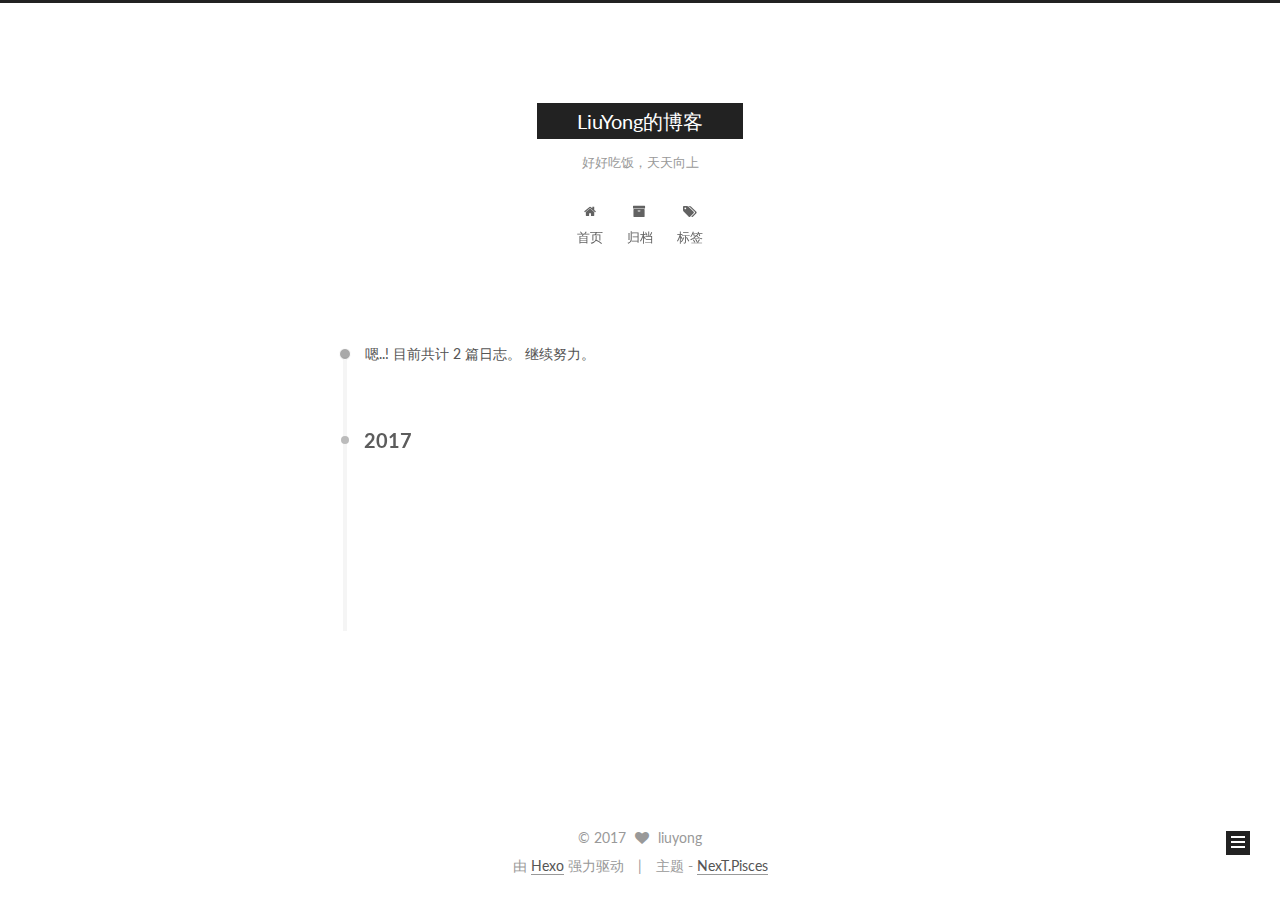
==== commit 0e7ac02d: "Site updated: 2017-04-04 15:45:58" ====
--- a/archives/index.html
+++ b/archives/index.html
@@ -5,7 +5,7 @@
   
 
 
-<html class="theme-next muse use-motion" lang="zh-Hans">
+<html class="theme-next pisces use-motion" lang="zh-Hans">
 <head>
   <meta charset="UTF-8"/>
 <meta http-equiv="X-UA-Compatible" content="IE=edge" />
@@ -103,7 +103,7 @@
   var NexT = window.NexT || {};
   var CONFIG = {
     root: '/',
-    scheme: 'Muse',
+    scheme: 'Pisces',
     sidebar: {"position":"left","display":"post","offset":12,"offset_float":0,"b2t":false,"scrollpercent":false},
     fancybox: true,
     motion: true,
@@ -365,7 +365,7 @@
       <section class="site-overview sidebar-panel sidebar-panel-active">
         <div class="site-author motion-element" itemprop="author" itemscope itemtype="http://schema.org/Person">
           <img class="site-author-image" itemprop="image"
-               src="/images/avatar.gif"
+               src="/images/v.jpg"
                alt="liuyong" />
           <p class="site-author-name" itemprop="name">liuyong</p>
            
@@ -456,7 +456,7 @@
 <div class="theme-info">
   主题 -
   <a class="theme-link" href="https://github.com/iissnan/hexo-theme-next">
-    NexT.Muse
+    NexT.Pisces
   </a>
 </div>
 
@@ -530,6 +530,13 @@
   
   
 
+
+  <script type="text/javascript" src="/js/src/affix.js?v=5.1.0"></script>
+
+  <script type="text/javascript" src="/js/src/schemes/pisces.js?v=5.1.0"></script>
+
+
+
   
   
     <script type="text/javascript" id="motion.page.archive">
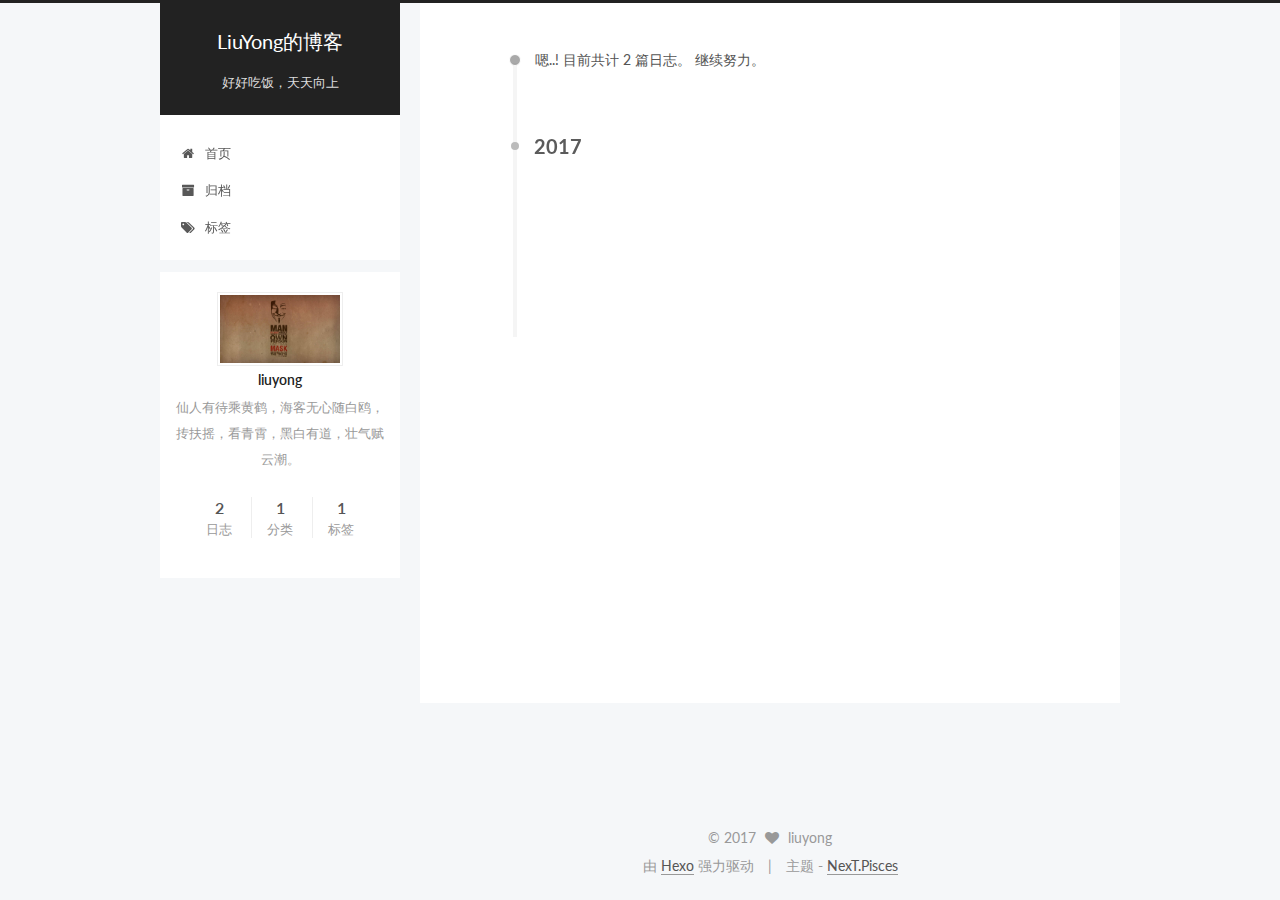
==== commit 4042b5c5: "Site updated: 2017-04-04 16:21:36" ====
--- a/archives/index.html
+++ b/archives/index.html
@@ -87,15 +87,15 @@
 
 
 
-<meta name="description" content="记录生活点点滴滴">
+<meta name="description" content="仙人有待乘黄鹤，海客无心随白鸥，抟扶摇，看青霄，黑白有道，壮气赋云潮。">
 <meta property="og:type" content="website">
 <meta property="og:title" content="LiuYong的博客">
 <meta property="og:url" content="https://ly6287163.github.io/archives/index.html">
 <meta property="og:site_name" content="LiuYong的博客">
-<meta property="og:description" content="记录生活点点滴滴">
+<meta property="og:description" content="仙人有待乘黄鹤，海客无心随白鸥，抟扶摇，看青霄，黑白有道，壮气赋云潮。">
 <meta name="twitter:card" content="summary">
 <meta name="twitter:title" content="LiuYong的博客">
-<meta name="twitter:description" content="记录生活点点滴滴">
+<meta name="twitter:description" content="仙人有待乘黄鹤，海客无心随白鸥，抟扶摇，看青霄，黑白有道，壮气赋云潮。">
 
 
 
@@ -369,7 +369,7 @@
                alt="liuyong" />
           <p class="site-author-name" itemprop="name">liuyong</p>
            
-              <p class="site-description motion-element" itemprop="description">记录生活点点滴滴</p>
+              <p class="site-description motion-element" itemprop="description">仙人有待乘黄鹤，海客无心随白鸥，抟扶摇，看青霄，黑白有道，壮气赋云潮。</p>
           
         </div>
         <nav class="site-state motion-element">
--- a/css/main.css
+++ b/css/main.css
@@ -1,2 +1,2 @@
 /* normalize.css v3.0.2 | MIT License | git.io/normalize */
-html{font-family:sans-serif;-ms-text-size-adjust:100%;-webkit-text-size-adjust:100%;}body{margin:0}article,aside,details,figcaption,figure,footer,header,hgroup,main,menu,nav,section,summary{display:block}audio,canvas,progress,video{display:inline-block;vertical-align:baseline;}audio:not([controls]){display:none;height:0}[hidden],template{display:none}a{background-color:transparent}a:active,a:hover{outline:0}abbr[title]{border-bottom:1px dotted}b,strong{font-weight:bold}dfn{font-style:italic}h1{font-size:2em;margin:.67em 0}mark{background:#ff0;color:#000}small{font-size:80%}sub,sup{font-size:75%;line-height:0;position:relative;vertical-align:baseline}sup{top:-.5em}sub{bottom:-.25em}img{border:0}svg:not(:root){overflow:hidden}figure{margin:1em 40px}hr{-moz-box-sizing:content-box;box-sizing:content-box;height:0}pre{overflow:auto}code,kbd,pre,samp{font-family:monospace,monospace;font-size:1em}button,input,optgroup,select,textarea{color:inherit;font:inherit;margin:0;}button{overflow:visible}button,select{text-transform:none}button,html input[type="button"],input[type="reset"],input[type="submit"]{-webkit-appearance:button;cursor:pointer;}button[disabled],html input[disabled]{cursor:default}button::-moz-focus-inner,input::-moz-focus-inner{border:0;padding:0}input{line-height:normal}input[type="checkbox"],input[type="radio"]{box-sizing:border-box;padding:0;}input[type="number"]::-webkit-inner-spin-button,input[type="number"]::-webkit-outer-spin-button{height:auto}input[type="search"]{-webkit-appearance:textfield;-moz-box-sizing:content-box;-webkit-box-sizing:content-box;box-sizing:content-box}input[type="search"]::-webkit-search-cancel-button,input[type="search"]::-webkit-search-decoration{-webkit-appearance:none}fieldset{border:1px solid #c0c0c0;margin:0 2px;padding:.35em .625em .75em}legend{border:0;padding:0;}textarea{overflow:auto}optgroup{font-weight:bold}table{border-collapse:collapse;border-spacing:0}td,th{padding:0}::selection{background:#262a30;color:#fff}body{position:relative;font-family:'Lato',"PingFang SC","Microsoft YaHei",sans-serif;font-size:14px;line-height:2;color:#555;background:#fff;}@media (max-width:767px){body{padding-right:0 !important}}@media (min-width:768px) and (max-width:991px){body{padding-right:0 !important}}@media (min-width:1600px){body{font-size:16px}}h1,h2,h3,h4,h5,h6{margin:0;padding:0;font-weight:bold;line-height:1.5;font-family:'Lato',"PingFang SC","Microsoft YaHei",sans-serif}h2,h3,h4,h5,h6{margin:20px 0 15px}h1{font-size:22px}@media (max-width:767px){h1{font-size:18px}}h2{font-size:20px}@media (max-width:767px){h2{font-size:16px}}h3{font-size:18px}@media (max-width:767px){h3{font-size:14px}}h4{font-size:16px}@media (max-width:767px){h4{font-size:12px}}h5{font-size:14px}@media (max-width:767px){h5{font-size:10px}}h6{font-size:12px}@media (max-width:767px){h6{font-size:8px}}p{margin:0 0 25px 0}a{color:#555;text-decoration:none;border-bottom:1px solid #999;word-wrap:break-word;}a:hover{color:#222;border-bottom-color:#222}blockquote{margin:0;padding:0}img{display:block;margin:auto;max-width:100%;height:auto}hr{margin:40px 0;height:3px;border:none;background-color:#ddd;background-image:repeating-linear-gradient(-45deg,#fff,#fff 4px,transparent 4px,transparent 8px)}blockquote{padding:0 15px;color:#666;border-left:4px solid #ddd;}blockquote cite::before{content:"-";padding:0 5px}dt{font-weight:700}dd{margin:0;padding:0}.text-left{text-align:left}.text-center{text-align:center}.text-right{text-align:right}.text-justify{text-align:justify}.text-nowrap{white-space:nowrap}.text-lowercase{text-transform:lowercase}.text-uppercase{text-transform:uppercase}.text-capitalize{text-transform:capitalize}.center-block{display:block;margin-left:auto;margin-right:auto}.clearfix:before,.clearfix:after{content:" ";display:table}.clearfix:after{clear:both}.pullquote{width:45%;}.pullquote.left{float:left;margin-left:5px;margin-right:10px}.pullquote.right{float:right;margin-left:10px;margin-right:5px}.affix.affix.affix{position:fixed}.translation{margin-top:-20px;font-size:14px;color:#999}.scrollbar-measure{width:100px;height:100px;overflow:scroll;position:absolute;top:-9999px}.use-motion .motion-element{opacity:0}table{margin:20px 0;width:100%;border-collapse:collapse;border-spacing:0;border:1px solid #ddd;font-size:14px;table-layout:fixed;word-wrap:break-all}table>tbody>tr:nth-of-type(odd){background-color:#f9f9f9}table>tbody>tr:hover{background-color:#f5f5f5}caption,th,td{padding:8px;text-align:left;vertical-align:middle;font-weight:normal}th,td{border-bottom:3px solid #ddd;border-right:1px solid #eee}th{padding-bottom:10px;font-weight:700}td{border-bottom-width:1px}html,body{height:100%}.container{position:relative;min-height:100%}.header-inner{margin:0 auto;padding:100px 0 70px;width:700px;}@media (min-width:1600px){.container .header-inner{width:900px}}.main{padding-bottom:150px}.main-inner{margin:0 auto;width:700px;}@media (min-width:1600px){.container .main-inner{width:900px}}.footer{position:absolute;left:0;bottom:0;width:100%;min-height:50px}.footer-inner{box-sizing:border-box;margin:20px auto;width:700px;}@media (min-width:1600px){.container .footer-inner{width:900px}}pre,.highlight{overflow:auto;margin:20px 0;padding:0;font-size:13px;color:#4d4d4c;background:#f7f7f7;line-height:1.6}pre,code{font-family:consolas,Menlo,"PingFang SC","Microsoft YaHei",monospace}code{padding:2px 4px;word-wrap:break-word;color:#555;background:#eee;border-radius:3px;font-size:13px}pre code{padding:0;color:#4d4d4c;background:none;text-shadow:none}.highlight{border-radius:1px;}.highlight pre{border:none;margin:0;padding:10px 0}.highlight table{margin:0;width:auto;border:none}.highlight td{border:none;padding:0}.highlight figcaption{font-size:1em;color:#4d4d4c;line-height:1em;margin-bottom:1em;}.highlight figcaption:before,.highlight figcaption:after{content:" ";display:table}.highlight figcaption:after{clear:both}.highlight figcaption a{float:right;color:#4d4d4c;}.highlight figcaption a:hover{border-bottom-color:#4d4d4c}.highlight .gutter pre{padding-left:10px;padding-right:10px;color:#869194;text-align:right;background-color:#eff2f3}.highlight .code pre{width:100%;padding-left:10px;padding-right:10px;background-color:#f7f7f7}.highlight .line{height:20px}.gutter{-webkit-user-select:none;-moz-user-select:none;-ms-user-select:none;user-select:none}.gist table{width:auto;}.gist table td{border:none}pre .deletion{background:#fdd}pre .addition{background:#dfd}pre .meta{color:#8959a8}pre .comment{color:#8e908c}pre .variable,pre .attribute,pre .tag,pre .regexp,pre .ruby .constant,pre .xml .tag .title,pre .xml .pi,pre .xml .doctype,pre .html .doctype,pre .css .id,pre .css .class,pre .css .pseudo{color:#c82829}pre .number,pre .preprocessor,pre .built_in,pre .literal,pre .params,pre .constant,pre .command{color:#f5871f}pre .ruby .class .title,pre .css .rules .attribute,pre .string,pre .value,pre .inheritance,pre .header,pre .ruby .symbol,pre .xml .cdata,pre .special,pre .number,pre .formula{color:#718c00}pre .title,pre .css .hexcolor{color:#3e999f}pre .function,pre .python .decorator,pre .python .title,pre .ruby .function .title,pre .ruby .title .keyword,pre .perl .sub,pre .javascript .title,pre .coffeescript .title{color:#4271ae}pre .keyword,pre .javascript .function{color:#8959a8}.full-image.full-image.full-image{border:none;max-width:100%;width:auto;margin:20px auto;}@media (min-width:992px){.full-image.full-image.full-image{max-width:none;width:110%;margin:25px -5%}}.blockquote-center,.page-home .post-type-quote blockquote,.page-post-detail .post-type-quote blockquote{position:relative;margin:40px 0;padding:0;border-left:none;text-align:center;}.blockquote-center::before,.page-home .post-type-quote blockquote::before,.page-post-detail .post-type-quote blockquote::before,.blockquote-center::after,.page-home .post-type-quote blockquote::after,.page-post-detail .post-type-quote blockquote::after{position:absolute;content:' ';display:block;width:100%;height:24px;opacity:.2;background-repeat:no-repeat;background-position:0 -6px;background-size:22px 22px}.blockquote-center::before,.page-home .post-type-quote blockquote::before,.page-post-detail .post-type-quote blockquote::before{top:-20px;background-image:url("../images/quote-l.svg");border-top:1px solid #ccc}.blockquote-center::after,.page-home .post-type-quote blockquote::after,.page-post-detail .post-type-quote blockquote::after{bottom:-20px;background-image:url("../images/quote-r.svg");border-bottom:1px solid #ccc;background-position:100% 8px}.blockquote-center p,.page-home .post-type-quote blockquote p,.page-post-detail .post-type-quote blockquote p,.blockquote-center div,.page-home .post-type-quote blockquote div,.page-post-detail .post-type-quote blockquote div{text-align:center}.post .post-body .group-picture img{box-sizing:border-box;padding:0 3px;border:none}.post .group-picture-row{overflow:hidden;margin-top:6px;}.post .group-picture-row:first-child{margin-top:0}.post .group-picture-column{float:left}.page-post-detail .post-body .group-picture-column{float:none;margin-top:10px;width:auto !important;}.page-post-detail .post-body .group-picture-column img{margin:0 auto}.page-archive .group-picture-container{overflow:hidden}.page-archive .group-picture-row{float:left;}.page-archive .group-picture-row:first-child{margin-top:6px}.page-archive .group-picture-column{max-width:150px;max-height:150px}.note{padding:20px;margin:20px 0;border:1px solid #eee;border-left-width:5px;border-radius:3px}.note h2,.note h3,.note h4,.note h5,.note h6{margin-top:0;margin-bottom:5px}.note p:last-child{margin-bottom:0}.note code{border-radius:3px}.note+.note{margin-top:-5px}.default{border-left-color:#777}.default h2,.default h3,.default h4,.default h5,.default h6{color:#777}.primary{border-left-color:#428bca}.primary h2,.primary h3,.primary h4,.primary h5,.primary h6{color:#428bca}.success{border-left-color:#5cb85c}.success h2,.success h3,.success h4,.success h5,.success h6{color:#5cb85c}.danger{border-left-color:#d9534f}.danger h2,.danger h3,.danger h4,.danger h5,.danger h6{color:#d9534f}.warning{border-left-color:#f0ad4e}.warning h2,.warning h3,.warning h4,.warning h5,.warning h6{color:#f0ad4e}.info{border-left-color:#5bc0de}.info h2,.info h3,.info h4,.info h5,.info h6{color:#5bc0de}.btn{display:inline-block;padding:0 20px;font-size:14px;color:#fff;background:#222;border:2px solid #222;text-decoration:none;border-radius:0;transition-property:background-color;transition-duration:.2s;transition-timing-function:ease-in-out;transition-delay:0s;}.btn:hover,.post-button .btn:hover{border-color:#222;color:#222;background:#fff}.btn-bar{display:block;width:22px;height:2px;background:#555;border-radius:1px;}.btn-bar+.btn-bar{margin-top:4px}.pagination{margin:120px 0 40px;text-align:center;border-top:1px solid #eee}.page-number-basic,.pagination .prev,.pagination .next,.pagination .page-number,.pagination .space{display:inline-block;position:relative;top:-1px;margin:0 10px;padding:0 10px;line-height:30px;}@media (max-width:767px){.page-number-basic,.pagination .prev,.pagination .next,.pagination .page-number,.pagination .space{margin:0 5px}}.pagination .prev,.pagination .next,.pagination .page-number{border-bottom:0;border-top:1px solid #eee;transition-property:border-color;transition-duration:.2s;transition-timing-function:ease-in-out;transition-delay:0s;}.pagination .prev:hover,.pagination .next:hover,.pagination .page-number:hover{border-top-color:#222}.pagination .space{padding:0;margin:0}.pagination .prev{margin-left:0}.pagination .next{margin-right:0}.pagination .page-number.current{color:#fff;background:#ccc;border-top-color:#ccc}@media (max-width:767px){.pagination{border-top:none}.pagination .prev,.pagination .next,.pagination .page-number{margin-bottom:10px;border-top:0;border-bottom:1px solid #eee;}.pagination .prev:hover,.pagination .next:hover,.pagination .page-number:hover{border-bottom-color:#222}}.comments{margin:60px 20px 0}.tag-cloud{text-align:center;}.tag-cloud a{display:inline-block;margin:10px}.back-to-top{box-sizing:border-box;position:fixed;bottom:-100px;right:30px;z-index:1050;padding:0 6px;width:24px;background:#222;font-size:12px;opacity:1;color:#fff;cursor:pointer;text-align:center;-webkit-transform:translateZ(0);transition-property:bottom;transition-duration:.2s;transition-timing-function:ease-in-out;transition-delay:0s;}@media (max-width:767px){.back-to-top{display:none}}@media (min-width:768px) and (max-width:991px){.back-to-top{display:none}}.back-to-top.back-to-top-on{bottom:19px}.header{background:#fff}.header-inner{position:relative}.headband{height:3px;background:#222}.site-meta{margin:0;text-align:center;}@media (max-width:767px){.site-meta{text-align:center}}.brand{position:relative;display:inline-block;padding:0 40px;color:#fff;background:#222;border-bottom:none;}.brand:hover{color:#fff}.logo{display:inline-block;margin-right:5px;line-height:36px;vertical-align:top}.site-title{display:inline-block;vertical-align:top;line-height:36px;font-size:20px;font-weight:normal;font-family:'Lato',"PingFang SC","Microsoft YaHei",sans-serif}.site-subtitle{margin-top:10px;font-size:13px;color:#999}.use-motion .brand{opacity:0}.use-motion .logo,.use-motion .site-title,.use-motion .site-subtitle{opacity:0;position:relative;top:-10px}.site-nav-toggle{display:none;position:absolute;top:10px;left:10px;}@media (max-width:767px){.site-nav-toggle{display:block}}.site-nav-toggle button{margin-top:2px;padding:9px 10px;background:transparent;border:none}@media (max-width:767px){.site-nav{display:none;margin:0 -10px;padding:0 10px;clear:both;border-top:1px solid #ddd}}@media (min-width:768px) and (max-width:991px){.site-nav{display:block !important}}@media (min-width:992px){.site-nav{display:block !important}}.menu{margin-top:20px;padding-left:0;text-align:center}.menu .menu-item{display:inline-block;margin:0 10px;list-style:none;}@media screen and (max-width:767px){.menu .menu-item{margin-top:10px}}.menu .menu-item a{display:block;font-size:13px;line-height:inherit;border-bottom:1px solid transparent;transition-property:border-color;transition-duration:.2s;transition-timing-function:ease-in-out;transition-delay:0s;}.menu .menu-item a:hover{border-bottom-color:#222}.menu .menu-item .fa{margin-right:5px}.use-motion .menu-item{opacity:0}.post-body{font-family:'Lato',"PingFang SC","Microsoft YaHei",sans-serif;}@media (max-width:767px){.post-body{word-break:break-word}}.post-body .fancybox img{display:block !important;margin:0 auto;cursor:pointer;cursor:zoom-in;cursor:-webkit-zoom-in}.post-body .image-caption,.post-body .figure .caption{margin:10px auto 15px;text-align:center;font-size:14px;color:#999;font-weight:bold;line-height:1}.post-sticky-flag{display:inline-block;font-size:16px;-ms-transform:rotate(30deg);-webkit-transform:rotate(30deg);-moz-transform:rotate(30deg);-ms-transform:rotate(30deg);-o-transform:rotate(30deg);transform:rotate(30deg)}.posts-expand{padding-top:40px}@media (max-width:767px){.posts-expand{margin:0 20px}.post-body pre{padding:10px;}.post-body pre .gutter pre{padding-right:10px}.post-body .highlight{margin-left:-40px;margin-right:-40px;padding:0;}.post-body .highlight .gutter pre{padding-right:10px}}@media (min-width:992px){.posts-expand .post-body{text-align:justify}}.posts-expand .post-body h2,.posts-expand .post-body h3,.posts-expand .post-body h4,.posts-expand .post-body h5,.posts-expand .post-body h6{padding-top:10px;}.posts-expand .post-body h2 .header-anchor,.posts-expand .post-body h3 .header-anchor,.posts-expand .post-body h4 .header-anchor,.posts-expand .post-body h5 .header-anchor,.posts-expand .post-body h6 .header-anchor{float:right;margin-left:10px;color:#ccc;border-bottom-style:none;visibility:hidden;}.posts-expand .post-body h2 .header-anchor:hover,.posts-expand .post-body h3 .header-anchor:hover,.posts-expand .post-body h4 .header-anchor:hover,.posts-expand .post-body h5 .header-anchor:hover,.posts-expand .post-body h6 .header-anchor:hover{color:inherit}.posts-expand .post-body h2:hover .header-anchor,.posts-expand .post-body h3:hover .header-anchor,.posts-expand .post-body h4:hover .header-anchor,.posts-expand .post-body h5:hover .header-anchor,.posts-expand .post-body h6:hover .header-anchor{visibility:visible}.posts-expand .post-body ul li{list-style:circle}.posts-expand .post-body img{box-sizing:border-box;margin:auto;padding:3px;border:1px solid #ddd}.posts-expand .fancybox img{margin:0 auto}@media (max-width:767px){.posts-collapse{margin:0 20px;}.posts-collapse .post-title,.posts-collapse .post-meta{display:block;width:auto;text-align:left}}.posts-collapse{position:relative;z-index:1010;margin-left:55px;}.posts-collapse::after{content:" ";position:absolute;top:20px;left:0;margin-left:-2px;width:4px;height:100%;background:#f5f5f5;z-index:-1}@media (max-width:767px){.posts-collapse{margin:0 20px}}.posts-collapse .collection-title{position:relative;margin:60px 0;}.posts-collapse .collection-title h2{margin-left:20px}.posts-collapse .collection-title small{color:#bbb}.posts-collapse .collection-title::before{content:" ";position:absolute;left:0;top:50%;margin-left:-4px;margin-top:-4px;width:8px;height:8px;background:#bbb;border-radius:50%}.posts-collapse .post{margin:30px 0}.posts-collapse .post-header{position:relative;transition-duration:.2s;transition-timing-function:ease-in-out;transition-delay:0s;transition-property:border;border-bottom:1px dashed #ccc;}.posts-collapse .post-header::before{content:" ";position:absolute;left:0;top:12px;width:6px;height:6px;margin-left:-4px;background:#bbb;border-radius:50%;border:1px solid #fff;transition-duration:.2s;transition-timing-function:ease-in-out;transition-delay:0s;transition-property:background}.posts-collapse .post-header:hover{border-bottom-color:#666;}.posts-collapse .post-header:hover::before{background:#222}.posts-collapse .post-meta{position:absolute;font-size:12px;left:20px;top:5px}.posts-collapse .post-comments-count{display:none}.posts-collapse .post-title{margin-left:60px;font-size:16px;font-weight:normal;line-height:inherit;}.posts-collapse .post-title::after{margin-left:3px;opacity:.6}.posts-collapse .post-title a{color:#666;border-bottom:none}.page-home .post-type-quote .post-header,.page-post-detail .post-type-quote .post-header,.page-home .post-type-quote .post-tags,.page-post-detail .post-type-quote .post-tags{display:none}.posts-expand .post-title{font-size:26px;text-align:center;word-break:break-word;font-weight:400;}@media (max-width:767px){.posts-expand .post-title{font-size:22px}}.posts-expand .post-title-link{display:inline-block;position:relative;color:#555;border-bottom:none;line-height:1.2;vertical-align:top;}.posts-expand .post-title-link::before{content:"";position:absolute;width:100%;height:2px;bottom:0;left:0;background-color:#000;visibility:hidden;-webkit-transform:scaleX(0);-moz-transform:scaleX(0);-ms-transform:scaleX(0);-o-transform:scaleX(0);transform:scaleX(0);transition-duration:.2s;transition-timing-function:ease-in-out;transition-delay:0s}.posts-expand .post-title-link:hover::before{visibility:visible;-webkit-transform:scaleX(1);-moz-transform:scaleX(1);-ms-transform:scaleX(1);-o-transform:scaleX(1);transform:scaleX(1)}.posts-expand .post-title-link .fa{font-size:16px}.posts-expand .post-meta{margin:3px 0 60px 0;color:#999;font-family:'Lato',"PingFang SC","Microsoft YaHei",sans-serif;font-size:12px;text-align:center;}.posts-expand .post-meta .post-category-list{display:inline-block;margin:0;padding:3px}.posts-expand .post-meta .post-category-list-link{color:#999}.posts-expand .post-meta .post-description{font-size:14px;margin-top:2px}.post-meta-divider{margin:0 .5em}.post-meta-item-icon{margin-right:3px;}@media (min-width:768px) and (max-width:991px){.post-meta-item-icon{display:inline-block}}@media (max-width:767px){.post-meta-item-icon{display:inline-block}}@media (min-width:768px) and (max-width:991px){.post-meta-item-text{display:none}}@media (max-width:767px){.post-meta-item-text{display:none}}@media (max-width:767px){.posts-expand .post-comments-count{display:none}}.social-like{font-size:14px;height:20px;text-align:center;border-top:1px solid #eee;padding-top:9px;margin-top:45px;display:flex;justify-content:center}.vk_like{width:85px;height:21px;padding-top:7px;align-self:center}.fb_like{height:30px;align-self:center}.post-button{margin-top:50px;}.post-button .btn{color:#fff;font-size:14px;background:#222;border-radius:0;line-height:2;margin:0 4px 8px 4px}.post-button .fa-fw{width:1.285714285714286em;text-align:left}.posts-expand .post-tags{margin-top:40px;text-align:center;}.posts-expand .post-tags a{display:inline-block;margin-right:10px;font-size:13px}.post-nav{display:table;margin-top:15px;width:100%;border-top:1px solid #eee}.post-nav-divider{display:table-cell;width:10%}.post-nav-item{display:table-cell;padding:10px 0 0 0;width:45%;vertical-align:top;}.post-nav-item a{position:relative;display:block;line-height:25px;font-size:14px;color:#555;border-bottom:none;}.post-nav-item a:hover{color:#222;border-bottom:none}.post-nav-item a:active{top:2px}.post-nav-item .fa{position:absolute;top:8px;left:0;font-size:12px}.post-nav-next a{padding-left:15px}.post-nav-prev{text-align:right;}.post-nav-prev a{padding-right:15px}.post-nav-prev .fa{right:0;left:auto}.posts-expand .post-eof{display:block;margin:80px auto 60px;width:8%;height:1px;background:#ccc;text-align:center}.post:last-child .post-eof.post-eof.post-eof{display:none}.post-gallery{display:table;table-layout:fixed;width:100%;border-collapse:separate}.post-gallery-row{display:table-row}.post-gallery .post-gallery-img{display:table-cell;text-align:center;vertical-align:middle;border:none}.post-gallery .post-gallery-img img{max-width:100%;max-height:100%;border:none}.fancybox-close,.fancybox-close:hover{border:none}.sidebar{position:fixed;right:0;top:0;bottom:0;width:0;z-index:1040;box-shadow:inset 0 2px 6px #000;background:#222;-webkit-transform:translateZ(0);}.sidebar a{color:#999;border-bottom-color:#555;}.sidebar a:hover{color:#eee}@media (min-width:768px) and (max-width:991px){.sidebar{display:none !important}}@media (max-width:767px){.sidebar{display:none !important}}.sidebar-inner{position:relative;padding:20px 10px;color:#999;text-align:center}.sidebar-toggle{position:fixed;right:30px;bottom:45px;width:14px;height:14px;padding:5px;background:#222;line-height:0;z-index:1050;cursor:pointer;-webkit-transform:translateZ(0);}@media (min-width:768px) and (max-width:991px){.sidebar-toggle{display:none}}@media (max-width:767px){.sidebar-toggle{display:none}}.sidebar-toggle-line{position:relative;display:inline-block;vertical-align:top;height:2px;width:100%;background:#fff;margin-top:3px;}.sidebar-toggle-line:first-child{margin-top:0}.site-author-image{display:block;margin:0 auto;padding:2px;max-width:96px;height:auto;border:2px solid #333}.site-author-name{margin:5px 0 0;text-align:center;color:#f5f5f5;font-weight:normal}.site-description{margin-top:5px;text-align:center;font-size:14px;color:#999}.site-state{overflow:hidden;line-height:1.4;white-space:nowrap;text-align:center}.site-state-item{display:inline-block;padding:0 15px;border-left:1px solid #333;}.site-state-item:first-child{border-left:none}.site-state-item a{border-bottom:none}.site-state-item-count{display:block;text-align:center;color:inherit;font-weight:600;font-size:18px}.site-state-item-name{font-size:13px;color:inherit}.feed-link{margin-top:20px;}.feed-link a{display:inline-block;padding:0 15px;color:#fc6423;border:1px solid #fc6423;border-radius:4px;}.feed-link a i{color:#fc6423;font-size:14px}.feed-link a:hover{color:#fff;background:#fc6423;}.feed-link a:hover i{color:#fff}.links-of-author{margin-top:20px}.links-of-author a{display:inline-block;vertical-align:middle;margin-right:10px;margin-bottom:10px;border-bottom-color:#555;font-size:13px;}.links-of-author a:before{display:inline-block;vertical-align:middle;margin-right:3px;content:" ";width:4px;height:4px;border-radius:50%;background:#dfffee}.links-of-blogroll{font-size:13px}.links-of-blogroll-title{margin-top:20px;font-size:14px;font-weight:600}.links-of-blogroll-list{margin:0;padding:0;list-style:none}.links-of-blogroll-item{padding:2px 10px}.sidebar-nav{margin:0 0 20px;padding-left:0}.sidebar-nav li{display:inline-block;cursor:pointer;border-bottom:1px solid transparent;font-size:14px;color:#555;}.sidebar-nav li:hover{color:#f5f5f5}.page-post-detail .sidebar-nav-toc{padding:0 5px}.page-post-detail .sidebar-nav-overview{margin-left:10px}.sidebar-nav .sidebar-nav-active{color:#87daff;border-bottom-color:#87daff;}.sidebar-nav .sidebar-nav-active:hover{color:#87daff}.sidebar-panel{display:none}.sidebar-panel-active{display:block}.post-toc-empty{font-size:14px;color:#666}.post-toc-wrap{overflow:hidden}.post-toc{overflow:auto}.post-toc ol{margin:0;padding:0 2px 5px 10px;text-align:left;list-style:none;font-size:14px;}.post-toc ol > ol{padding-left:0}.post-toc ol a{transition-duration:.2s;transition-timing-function:ease-in-out;transition-delay:0s;transition-property:all;color:#999;border-bottom-color:#555;}.post-toc ol a:hover{color:#ccc;border-bottom-color:#ccc}.post-toc .nav-item{overflow:hidden;text-overflow:ellipsis;white-space:nowrap;line-height:1.8}.post-toc .nav .nav-child{display:none}.post-toc .nav .active > .nav-child{display:block}.post-toc .nav .active-current > .nav-child{display:block;}.post-toc .nav .active-current > .nav-child > .nav-item{display:block}.post-toc .nav .active > a{color:#87daff;border-bottom-color:#87daff}.post-toc .nav .active-current > a{color:#87daff;}.post-toc .nav .active-current > a:hover{color:#87daff}.footer{font-size:14px;color:#999;}.footer img{border:none}.footer-inner{text-align:center}.with-love{display:inline-block;margin:0 5px}.powered-by,.theme-info{display:inline-block}.powered-by{margin-right:10px;}.powered-by::after{content:"|";padding-left:10px}.cc-license{margin-top:10px;text-align:center;}.cc-license .cc-opacity{opacity:.7;border-bottom:none;}.cc-license .cc-opacity:hover{opacity:.9}.cc-license img{display:inline-block}.theme-next #ds-thread #ds-reset{color:#555}.theme-next #ds-thread #ds-reset .ds-replybox{margin-bottom:30px}.theme-next #ds-thread #ds-reset .ds-replybox .ds-avatar,.theme-next #ds-reset .ds-avatar img{box-shadow:none}.theme-next #ds-thread #ds-reset .ds-textarea-wrapper{border-color:#c7d4e1;background:none;border-top-right-radius:3px;border-top-left-radius:3px}.theme-next #ds-thread #ds-reset .ds-textarea-wrapper textarea{height:60px}.theme-next #ds-reset .ds-rounded-top{border-radius:0}.theme-next #ds-thread #ds-reset .ds-post-toolbar{box-sizing:border-box;border:1px solid #c7d4e1;background:#f6f8fa}.theme-next #ds-thread #ds-reset .ds-post-options{height:40px;border:none;background:none}.theme-next #ds-thread #ds-reset .ds-toolbar-buttons{top:11px}.theme-next #ds-thread #ds-reset .ds-sync{top:5px}.theme-next #ds-thread #ds-reset .ds-post-button{top:4px;right:5px;width:90px;height:30px;border:1px solid #c5ced7;border-radius:3px;background-image:linear-gradient(#fbfbfc,#f5f7f9);color:#60676d}.theme-next #ds-thread #ds-reset .ds-post-button:hover{background-position:0 -30px;color:#60676d}.theme-next #ds-thread #ds-reset .ds-comments-info{padding:10px 0}.theme-next #ds-thread #ds-reset .ds-sort{display:none}.theme-next #ds-thread #ds-reset li.ds-tab a.ds-current{border:none;background:#f6f8fa;color:#60676d;}.theme-next #ds-thread #ds-reset li.ds-tab a.ds-current:hover{background-color:#e9f0f7;color:#60676d}.theme-next #ds-thread #ds-reset li.ds-tab a{border-radius:2px;padding:5px}.theme-next #ds-thread #ds-reset .ds-login-buttons p{color:#999;line-height:36px}.theme-next #ds-thread #ds-reset .ds-login-buttons .ds-service-list li{height:28px}.theme-next #ds-thread #ds-reset .ds-service-list a{background:none;padding:5px;border:1px solid;border-radius:3px;text-align:center;}.theme-next #ds-thread #ds-reset .ds-service-list a:hover{color:#fff;background:#666}.theme-next #ds-thread #ds-reset .ds-service-list .ds-weibo{color:#fc9b00;border-color:#fc9b00;}.theme-next #ds-thread #ds-reset .ds-service-list .ds-weibo:hover{background:#fc9b00}.theme-next #ds-thread #ds-reset .ds-service-list .ds-qq{color:#60a3ec;border-color:#60a3ec;}.theme-next #ds-thread #ds-reset .ds-service-list .ds-qq:hover{background:#60a3ec}.theme-next #ds-thread #ds-reset .ds-service-list .ds-renren{color:#2e7ac4;border-color:#2e7ac4;}.theme-next #ds-thread #ds-reset .ds-service-list .ds-renren:hover{background:#2e7ac4}.theme-next #ds-thread #ds-reset .ds-service-list .ds-douban{color:#37994c;border-color:#37994c;}.theme-next #ds-thread #ds-reset .ds-service-list .ds-douban:hover{background:#37994c}.theme-next #ds-thread #ds-reset .ds-service-list .ds-kaixin{color:#fef20d;border-color:#fef20d;}.theme-next #ds-thread #ds-reset .ds-service-list .ds-kaixin:hover{background:#fef20d}.theme-next #ds-thread #ds-reset .ds-service-list .ds-netease{color:#f00;border-color:#f00;}.theme-next #ds-thread #ds-reset .ds-service-list .ds-netease:hover{background:#f00}.theme-next #ds-thread #ds-reset .ds-service-list .ds-sohu{color:#ffcb05;border-color:#ffcb05;}.theme-next #ds-thread #ds-reset .ds-service-list .ds-sohu:hover{background:#ffcb05}.theme-next #ds-thread #ds-reset .ds-service-list .ds-baidu{color:#2831e0;border-color:#2831e0;}.theme-next #ds-thread #ds-reset .ds-service-list .ds-baidu:hover{background:#2831e0}.theme-next #ds-thread #ds-reset .ds-service-list .ds-google{color:#166bec;border-color:#166bec;}.theme-next #ds-thread #ds-reset .ds-service-list .ds-google:hover{background:#166bec}.theme-next #ds-thread #ds-reset .ds-service-list .ds-weixin{color:#00ce0d;border-color:#00ce0d;}.theme-next #ds-thread #ds-reset .ds-service-list .ds-weixin:hover{background:#00ce0d}.theme-next #ds-thread #ds-reset .ds-service-list .ds-more-services{border:none;}.theme-next #ds-thread #ds-reset .ds-service-list .ds-more-services:hover{background:none}.theme-next #ds-reset .duoshuo-ua-admin{display:inline-block;color:#f00}.theme-next #ds-reset .duoshuo-ua-platform,.theme-next #ds-reset .duoshuo-ua-browser{color:#ccc;}.theme-next #ds-reset .duoshuo-ua-platform .fa,.theme-next #ds-reset .duoshuo-ua-browser .fa{display:inline-block;margin-right:3px}.theme-next #ds-reset .duoshuo-ua-separator{display:inline-block;margin-left:5px}.theme-next .this_ua{background-color:#ccc !important;border-radius:4px;padding:0 5px !important;margin:1px 1px !important;border:1px solid #bbb !important;color:#fff;display:inline-block !important}.theme-next .this_ua.admin{background-color:#d9534f !important;border-color:#d9534f !important}.theme-next .this_ua.platform.iOS,.theme-next .this_ua.platform.Mac,.theme-next .this_ua.platform.Windows{background-color:#39b3d7 !important;border-color:#46b8da !important}.theme-next .this_ua.platform.Linux{background-color:#3a3a3a !important;border-color:#1f1f1f !important}.theme-next .this_ua.platform.Android{background-color:#00c47d !important;border-color:#01b171 !important}.theme-next .this_ua.browser.Mobile,.theme-next .this_ua.browser.Chrome{background-color:#5cb85c !important;border-color:#4cae4c !important}.theme-next .this_ua.browser.Firefox{background-color:#f0ad4e !important;border-color:#eea236 !important}.theme-next .this_ua.browser.Maxthon,.theme-next .this_ua.browser.IE{background-color:#428bca !important;border-color:#357ebd !important}.theme-next .this_ua.browser.baidu,.theme-next .this_ua.browser.UCBrowser,.theme-next .this_ua.browser.Opera{background-color:#d9534f !important;border-color:#d43f3a !important}.theme-next .this_ua.browser.Android,.theme-next .this_ua.browser.QQBrowser{background-color:#78ace9 !important;border-color:#4cae4c !important}.cloud-tie-wrapper img{display:inline-block}.cloud-tie-wrapper .total-txt{font-size:1em !important}.cloud-tie-join-count .join-count{color:#555 !important;font-size:inherit !important;margin:0 !important}.post-spread{margin-top:20px;text-align:center}.jiathis_style{display:inline-block;}.jiathis_style a{border:none}.post-spread{margin-top:20px;text-align:center}.bdshare-slide-button-box a{border:none}.bdsharebuttonbox{display:inline-block;}.bdsharebuttonbox a{border:none}.local-search-pop-overlay{position:fixed;width:100%;height:100%;top:0;left:0;z-index:2080;background-color:rgba(0,0,0,0.3)}.local-search-popup{display:none;position:fixed;top:10%;left:50%;margin-left:-350px;width:700px;height:80%;padding:0;background:#fff;color:#333;z-index:9999;border-radius:5px;}@media (max-width:767px){.local-search-popup{padding:0;top:0;left:0;margin:0;width:100%;height:100%;border-radius:0}}.local-search-popup ul.search-result-list{padding:0;margin:0 5px}.local-search-popup p.search-result{border-bottom:1px dashed #ccc;padding:5px 0}.local-search-popup a.search-result-title{font-weight:bold;font-size:16px}.local-search-popup .search-keyword{border-bottom:1px dashed #f00;font-size:14px;font-weight:bold;color:#f00}.local-search-popup .local-search-header{padding:5px;height:36px;background:#f5f5f5;border-top-left-radius:5px;border-top-right-radius:5px}.local-search-popup #local-search-result{overflow:auto;position:relative;padding:5px 25px;height:calc(100% - 55px)}.local-search-popup .local-search-input-wrapper{display:inline-block;width:calc(100% - 60px);height:36px;line-height:36px;padding:0 5px}.local-search-popup .local-search-input-wrapper input{padding:8px 0;height:20px;display:block;width:100%;outline:none;border:none;background:transparent;vertical-align:middle}.local-search-popup .search-icon,.local-search-popup .popup-btn-close{display:inline-block;font-size:18px;color:#999;height:36px;width:18px}.local-search-popup .search-icon{float:left}.local-search-popup .popup-btn-close{border-left:1px solid #eee;float:right;cursor:pointer;padding-left:10px}.local-search-popup #no-result{position:absolute;left:50%;top:50%;-webkit-transform:translate(-50%,-50%);-webkit-transform:translate(-50%,-50%);-moz-transform:translate(-50%,-50%);-ms-transform:translate(-50%,-50%);-o-transform:translate(-50%,-50%);transform:translate(-50%,-50%);color:#ccc}.site-uv,.site-pv,.page-pv{display:inline-block;}.site-uv .busuanzi-value,.site-pv .busuanzi-value,.page-pv .busuanzi-value{margin:0 5px}.site-uv{margin-right:10px;}.site-uv::after{content:"|";padding-left:10px}.use-motion .post{opacity:0}.page-archive .archive-page-counter{position:relative;top:3px;left:20px;}@media (max-width:767px){.page-archive .archive-page-counter{top:5px}}.page-archive .posts-collapse .archive-move-on{position:absolute;top:11px;left:0;margin-left:-6px;width:10px;height:10px;opacity:.5;background:#555;border:1px solid #fff;border-radius:50%}.category-all-page .category-all-title{text-align:center}.category-all-page .category-all{margin-top:20px}.category-all-page .category-list{margin:0;padding:0;list-style:none}.category-all-page .category-list-item{margin:5px 10px}.category-all-page .category-list-count{color:#bbb;}.category-all-page .category-list-count:before{display:inline;content:" ("}.category-all-page .category-list-count:after{display:inline;content:") "}.category-all-page .category-list-child{padding-left:10px}#schedule ul#event-list{padding-left:30px;}#schedule ul#event-list hr{margin:20px 0 45px 0 !important;background:#222;}#schedule ul#event-list hr:after{display:inline-block;content:'NOW';background:#222;color:#fff;font-weight:bold;text-align:right;padding:0 5px}#schedule ul#event-list li.event{margin:20px 0;background:#f9f9f9;padding-left:10px;min-height:40px;}#schedule ul#event-list li.event h2.event-summary{margin:0;padding-bottom:3px;}#schedule ul#event-list li.event h2.event-summary:before{display:inline-block;font-family:FontAwesome;font-size:8px;content:'\f111';vertical-align:middle;margin-right:25px;color:#bbb}#schedule ul#event-list li.event span.event-relative-time{display:inline-block;font-size:12px;font-weight:400;padding-left:12px;color:#bbb}#schedule ul#event-list li.event span.event-details{display:block;color:#bbb;margin-left:56px;padding-top:3px;padding-bottom:6px;text-indent:-24px;line-height:18px;}#schedule ul#event-list li.event span.event-details:before{text-indent:0;display:inline-block;width:14px;font-family:FontAwesome;text-align:center;margin-right:9px;color:#bbb}#schedule ul#event-list li.event span.event-details.event-location:before{content:'\f041'}#schedule ul#event-list li.event span.event-details.event-duration:before{content:'\f017'}#schedule ul#event-list li.event-past{background:#fcfcfc;}#schedule ul#event-list li.event-past > *{opacity:.6}#schedule ul#event-list li.event-past h2.event-summary{color:#bbb;}#schedule ul#event-list li.event-past h2.event-summary:before{color:#dfdfdf}#schedule ul#event-list li.event-now{background:#222;color:#fff;padding:15px 0 15px 10px;}#schedule ul#event-list li.event-now h2.event-summary:before{-webkit-transform:scale(1.2);-moz-transform:scale(1.2);-ms-transform:scale(1.2);-o-transform:scale(1.2);transform:scale(1.2);color:#fff;animation:dot-flash 1s alternate infinite ease-in-out}#schedule ul#event-list li.event-now *{color:#fff !important}@-moz-keyframes dot-flash{from{opacity:1;-webkit-transform:scale(1.1);-moz-transform:scale(1.1);-ms-transform:scale(1.1);-o-transform:scale(1.1);transform:scale(1.1)}to{opacity:0;-webkit-transform:scale(1);-moz-transform:scale(1);-ms-transform:scale(1);-o-transform:scale(1);transform:scale(1)}}@-webkit-keyframes dot-flash{from{opacity:1;-webkit-transform:scale(1.1);-moz-transform:scale(1.1);-ms-transform:scale(1.1);-o-transform:scale(1.1);transform:scale(1.1)}to{opacity:0;-webkit-transform:scale(1);-moz-transform:scale(1);-ms-transform:scale(1);-o-transform:scale(1);transform:scale(1)}}@-o-keyframes dot-flash{from{opacity:1;-webkit-transform:scale(1.1);-moz-transform:scale(1.1);-ms-transform:scale(1.1);-o-transform:scale(1.1);transform:scale(1.1)}to{opacity:0;-webkit-transform:scale(1);-moz-transform:scale(1);-ms-transform:scale(1);-o-transform:scale(1);transform:scale(1)}}@keyframes dot-flash{from{opacity:1;-webkit-transform:scale(1.1);-moz-transform:scale(1.1);-ms-transform:scale(1.1);-o-transform:scale(1.1);transform:scale(1.1)}to{opacity:0;-webkit-transform:scale(1);-moz-transform:scale(1);-ms-transform:scale(1);-o-transform:scale(1);transform:scale(1)}}.page-post-detail .sidebar-toggle-line{background:#87daff}.page-post-detail .comments{overflow:hidden}@media (max-width:767px){.header-inner,.container .main-inner,.footer-inner{width:auto}}embed{display:block;margin:0 auto 25px auto}.custom-logo .site-meta-headline{text-align:center}.custom-logo .brand{background:none}.custom-logo .site-title{margin:10px auto 0;font-size:24px;color:#222;}.custom-logo .site-title a{border:none}.custom-logo-image{margin:0 auto;padding:5px;max-width:150px;background:#fff}@media (max-width:767px){.site-nav{position:absolute;left:0;top:52px;margin:0;width:100%;padding:0;background:#fff;border-bottom:1px solid #ddd;z-index:1}}@media (max-width:767px){.menu{text-align:left}}@media (max-width:767px){.menu .menu-item{display:block;margin:0 10px;vertical-align:top}}@media (max-width:767px){.menu .menu-item br{display:none}}@media (max-width:767px){.menu .menu-item a{padding:5px 10px}}.menu .menu-item .fa{margin-right:0}.site-search form{display:none}.links-of-blogroll-inline .links-of-blogroll-item{display:inline-block}+html{font-family:sans-serif;-ms-text-size-adjust:100%;-webkit-text-size-adjust:100%;}body{margin:0}article,aside,details,figcaption,figure,footer,header,hgroup,main,menu,nav,section,summary{display:block}audio,canvas,progress,video{display:inline-block;vertical-align:baseline;}audio:not([controls]){display:none;height:0}[hidden],template{display:none}a{background-color:transparent}a:active,a:hover{outline:0}abbr[title]{border-bottom:1px dotted}b,strong{font-weight:bold}dfn{font-style:italic}h1{font-size:2em;margin:.67em 0}mark{background:#ff0;color:#000}small{font-size:80%}sub,sup{font-size:75%;line-height:0;position:relative;vertical-align:baseline}sup{top:-.5em}sub{bottom:-.25em}img{border:0}svg:not(:root){overflow:hidden}figure{margin:1em 40px}hr{-moz-box-sizing:content-box;box-sizing:content-box;height:0}pre{overflow:auto}code,kbd,pre,samp{font-family:monospace,monospace;font-size:1em}button,input,optgroup,select,textarea{color:inherit;font:inherit;margin:0;}button{overflow:visible}button,select{text-transform:none}button,html input[type="button"],input[type="reset"],input[type="submit"]{-webkit-appearance:button;cursor:pointer;}button[disabled],html input[disabled]{cursor:default}button::-moz-focus-inner,input::-moz-focus-inner{border:0;padding:0}input{line-height:normal}input[type="checkbox"],input[type="radio"]{box-sizing:border-box;padding:0;}input[type="number"]::-webkit-inner-spin-button,input[type="number"]::-webkit-outer-spin-button{height:auto}input[type="search"]{-webkit-appearance:textfield;-moz-box-sizing:content-box;-webkit-box-sizing:content-box;box-sizing:content-box}input[type="search"]::-webkit-search-cancel-button,input[type="search"]::-webkit-search-decoration{-webkit-appearance:none}fieldset{border:1px solid #c0c0c0;margin:0 2px;padding:.35em .625em .75em}legend{border:0;padding:0;}textarea{overflow:auto}optgroup{font-weight:bold}table{border-collapse:collapse;border-spacing:0}td,th{padding:0}::selection{background:#262a30;color:#fff}body{position:relative;font-family:'Lato',"PingFang SC","Microsoft YaHei",sans-serif;font-size:14px;line-height:2;color:#555;background:#f5f7f9;}@media (max-width:767px){body{padding-right:0 !important}}@media (min-width:768px) and (max-width:991px){body{padding-right:0 !important}}@media (min-width:1600px){body{font-size:16px}}h1,h2,h3,h4,h5,h6{margin:0;padding:0;font-weight:bold;line-height:1.5;font-family:'Lato',"PingFang SC","Microsoft YaHei",sans-serif}h2,h3,h4,h5,h6{margin:20px 0 15px}h1{font-size:22px}@media (max-width:767px){h1{font-size:18px}}h2{font-size:20px}@media (max-width:767px){h2{font-size:16px}}h3{font-size:18px}@media (max-width:767px){h3{font-size:14px}}h4{font-size:16px}@media (max-width:767px){h4{font-size:12px}}h5{font-size:14px}@media (max-width:767px){h5{font-size:10px}}h6{font-size:12px}@media (max-width:767px){h6{font-size:8px}}p{margin:0 0 25px 0}a{color:#555;text-decoration:none;border-bottom:1px solid #999;word-wrap:break-word;}a:hover{color:#222;border-bottom-color:#222}blockquote{margin:0;padding:0}img{display:block;margin:auto;max-width:100%;height:auto}hr{margin:40px 0;height:3px;border:none;background-color:#ddd;background-image:repeating-linear-gradient(-45deg,#fff,#fff 4px,transparent 4px,transparent 8px)}blockquote{padding:0 15px;color:#666;border-left:4px solid #ddd;}blockquote cite::before{content:"-";padding:0 5px}dt{font-weight:700}dd{margin:0;padding:0}.text-left{text-align:left}.text-center{text-align:center}.text-right{text-align:right}.text-justify{text-align:justify}.text-nowrap{white-space:nowrap}.text-lowercase{text-transform:lowercase}.text-uppercase{text-transform:uppercase}.text-capitalize{text-transform:capitalize}.center-block{display:block;margin-left:auto;margin-right:auto}.clearfix:before,.clearfix:after{content:" ";display:table}.clearfix:after{clear:both}.pullquote{width:45%;}.pullquote.left{float:left;margin-left:5px;margin-right:10px}.pullquote.right{float:right;margin-left:10px;margin-right:5px}.affix.affix.affix{position:fixed}.translation{margin-top:-20px;font-size:14px;color:#999}.scrollbar-measure{width:100px;height:100px;overflow:scroll;position:absolute;top:-9999px}.use-motion .motion-element{opacity:0}table{margin:20px 0;width:100%;border-collapse:collapse;border-spacing:0;border:1px solid #ddd;font-size:14px;table-layout:fixed;word-wrap:break-all}table>tbody>tr:nth-of-type(odd){background-color:#f9f9f9}table>tbody>tr:hover{background-color:#f5f5f5}caption,th,td{padding:8px;text-align:left;vertical-align:middle;font-weight:normal}th,td{border-bottom:3px solid #ddd;border-right:1px solid #eee}th{padding-bottom:10px;font-weight:700}td{border-bottom-width:1px}html,body{height:100%}.container{position:relative;min-height:100%}.header-inner{margin:0 auto;padding:100px 0 70px;width:700px;}@media (min-width:1600px){.container .header-inner{width:900px}}.main{padding-bottom:150px}.main-inner{margin:0 auto;width:700px;}@media (min-width:1600px){.container .main-inner{width:900px}}.footer{position:absolute;left:0;bottom:0;width:100%;min-height:50px}.footer-inner{box-sizing:border-box;margin:20px auto;width:700px;}@media (min-width:1600px){.container .footer-inner{width:900px}}pre,.highlight{overflow:auto;margin:20px 0;padding:0;font-size:13px;color:#4d4d4c;background:#f7f7f7;line-height:1.6}pre,code{font-family:consolas,Menlo,"PingFang SC","Microsoft YaHei",monospace}code{padding:2px 4px;word-wrap:break-word;color:#555;background:#eee;border-radius:3px;font-size:13px}pre code{padding:0;color:#4d4d4c;background:none;text-shadow:none}.highlight{border-radius:1px;}.highlight pre{border:none;margin:0;padding:10px 0}.highlight table{margin:0;width:auto;border:none}.highlight td{border:none;padding:0}.highlight figcaption{font-size:1em;color:#4d4d4c;line-height:1em;margin-bottom:1em;}.highlight figcaption:before,.highlight figcaption:after{content:" ";display:table}.highlight figcaption:after{clear:both}.highlight figcaption a{float:right;color:#4d4d4c;}.highlight figcaption a:hover{border-bottom-color:#4d4d4c}.highlight .gutter pre{padding-left:10px;padding-right:10px;color:#869194;text-align:right;background-color:#eff2f3}.highlight .code pre{width:100%;padding-left:10px;padding-right:10px;background-color:#f7f7f7}.highlight .line{height:20px}.gutter{-webkit-user-select:none;-moz-user-select:none;-ms-user-select:none;user-select:none}.gist table{width:auto;}.gist table td{border:none}pre .deletion{background:#fdd}pre .addition{background:#dfd}pre .meta{color:#8959a8}pre .comment{color:#8e908c}pre .variable,pre .attribute,pre .tag,pre .regexp,pre .ruby .constant,pre .xml .tag .title,pre .xml .pi,pre .xml .doctype,pre .html .doctype,pre .css .id,pre .css .class,pre .css .pseudo{color:#c82829}pre .number,pre .preprocessor,pre .built_in,pre .literal,pre .params,pre .constant,pre .command{color:#f5871f}pre .ruby .class .title,pre .css .rules .attribute,pre .string,pre .value,pre .inheritance,pre .header,pre .ruby .symbol,pre .xml .cdata,pre .special,pre .number,pre .formula{color:#718c00}pre .title,pre .css .hexcolor{color:#3e999f}pre .function,pre .python .decorator,pre .python .title,pre .ruby .function .title,pre .ruby .title .keyword,pre .perl .sub,pre .javascript .title,pre .coffeescript .title{color:#4271ae}pre .keyword,pre .javascript .function{color:#8959a8}.full-image.full-image.full-image{border:none;max-width:100%;width:auto;margin:20px auto;}@media (min-width:992px){.full-image.full-image.full-image{max-width:none;width:118%;margin:0 -9%}}.blockquote-center,.page-home .post-type-quote blockquote,.page-post-detail .post-type-quote blockquote{position:relative;margin:40px 0;padding:0;border-left:none;text-align:center;}.blockquote-center::before,.page-home .post-type-quote blockquote::before,.page-post-detail .post-type-quote blockquote::before,.blockquote-center::after,.page-home .post-type-quote blockquote::after,.page-post-detail .post-type-quote blockquote::after{position:absolute;content:' ';display:block;width:100%;height:24px;opacity:.2;background-repeat:no-repeat;background-position:0 -6px;background-size:22px 22px}.blockquote-center::before,.page-home .post-type-quote blockquote::before,.page-post-detail .post-type-quote blockquote::before{top:-20px;background-image:url("../images/quote-l.svg");border-top:1px solid #ccc}.blockquote-center::after,.page-home .post-type-quote blockquote::after,.page-post-detail .post-type-quote blockquote::after{bottom:-20px;background-image:url("../images/quote-r.svg");border-bottom:1px solid #ccc;background-position:100% 8px}.blockquote-center p,.page-home .post-type-quote blockquote p,.page-post-detail .post-type-quote blockquote p,.blockquote-center div,.page-home .post-type-quote blockquote div,.page-post-detail .post-type-quote blockquote div{text-align:center}.post .post-body .group-picture img{box-sizing:border-box;padding:0 3px;border:none}.post .group-picture-row{overflow:hidden;margin-top:6px;}.post .group-picture-row:first-child{margin-top:0}.post .group-picture-column{float:left}.page-post-detail .post-body .group-picture-column{float:none;margin-top:10px;width:auto !important;}.page-post-detail .post-body .group-picture-column img{margin:0 auto}.page-archive .group-picture-container{overflow:hidden}.page-archive .group-picture-row{float:left;}.page-archive .group-picture-row:first-child{margin-top:6px}.page-archive .group-picture-column{max-width:150px;max-height:150px}.note{padding:20px;margin:20px 0;border:1px solid #eee;border-left-width:5px;border-radius:3px}.note h2,.note h3,.note h4,.note h5,.note h6{margin-top:0;margin-bottom:5px}.note p:last-child{margin-bottom:0}.note code{border-radius:3px}.note+.note{margin-top:-5px}.default{border-left-color:#777}.default h2,.default h3,.default h4,.default h5,.default h6{color:#777}.primary{border-left-color:#428bca}.primary h2,.primary h3,.primary h4,.primary h5,.primary h6{color:#428bca}.success{border-left-color:#5cb85c}.success h2,.success h3,.success h4,.success h5,.success h6{color:#5cb85c}.danger{border-left-color:#d9534f}.danger h2,.danger h3,.danger h4,.danger h5,.danger h6{color:#d9534f}.warning{border-left-color:#f0ad4e}.warning h2,.warning h3,.warning h4,.warning h5,.warning h6{color:#f0ad4e}.info{border-left-color:#5bc0de}.info h2,.info h3,.info h4,.info h5,.info h6{color:#5bc0de}.btn{display:inline-block;padding:0 20px;font-size:14px;color:#fff;background:#222;border:2px solid #555;text-decoration:none;border-radius:0;transition-property:background-color;transition-duration:.2s;transition-timing-function:ease-in-out;transition-delay:0s;}.btn:hover,.post-button .btn:hover{border-color:#222;color:#fff;background:#222}.btn-bar{display:block;width:22px;height:2px;background:#555;border-radius:1px;}.btn-bar+.btn-bar{margin-top:4px}.pagination{margin:120px 0 40px;text-align:center;border-top:1px solid #eee}.page-number-basic,.pagination .prev,.pagination .next,.pagination .page-number,.pagination .space{display:inline-block;position:relative;top:-1px;margin:0 10px;padding:0 10px;line-height:30px;}@media (max-width:767px){.page-number-basic,.pagination .prev,.pagination .next,.pagination .page-number,.pagination .space{margin:0 5px}}.pagination .prev,.pagination .next,.pagination .page-number{border-bottom:0;border-top:1px solid #eee;transition-property:border-color;transition-duration:.2s;transition-timing-function:ease-in-out;transition-delay:0s;}.pagination .prev:hover,.pagination .next:hover,.pagination .page-number:hover{border-top-color:#222}.pagination .space{padding:0;margin:0}.pagination .prev{margin-left:0}.pagination .next{margin-right:0}.pagination .page-number.current{color:#fff;background:#ccc;border-top-color:#ccc}@media (max-width:767px){.pagination{border-top:none}.pagination .prev,.pagination .next,.pagination .page-number{margin-bottom:10px;border-top:0;border-bottom:1px solid #eee;}.pagination .prev:hover,.pagination .next:hover,.pagination .page-number:hover{border-bottom-color:#222}}.comments{margin:60px 20px 0}.tag-cloud{text-align:center;}.tag-cloud a{display:inline-block;margin:10px}.back-to-top{box-sizing:border-box;position:fixed;bottom:-100px;right:30px;z-index:1050;padding:0 6px;width:24px;background:#222;font-size:12px;opacity:.6;color:#fff;cursor:pointer;text-align:center;-webkit-transform:translateZ(0);transition-property:bottom;transition-duration:.2s;transition-timing-function:ease-in-out;transition-delay:0s;}@media (max-width:767px){.back-to-top{display:none}}@media (min-width:768px) and (max-width:991px){.back-to-top{display:none}}.back-to-top.back-to-top-on{bottom:30px}.header{background:#fff}.header-inner{position:relative}.headband{height:3px;background:#222}.site-meta{margin:0;text-align:center;}@media (max-width:767px){.site-meta{text-align:center}}.brand{position:relative;display:inline-block;padding:0 40px;color:#fff;background:#222;border-bottom:none;}.brand:hover{color:#fff}.logo{display:inline-block;margin-right:5px;line-height:36px;vertical-align:top}.site-title{display:inline-block;vertical-align:top;line-height:36px;font-size:20px;font-weight:normal;font-family:'Lato',"PingFang SC","Microsoft YaHei",sans-serif}.site-subtitle{margin-top:10px;font-size:13px;color:#ddd}.use-motion .brand{opacity:0}.use-motion .logo,.use-motion .site-title,.use-motion .site-subtitle{opacity:0;position:relative;top:-10px}.site-nav-toggle{display:none;position:absolute;top:10px;left:10px;}@media (max-width:767px){.site-nav-toggle{display:block}}.site-nav-toggle button{margin-top:2px;padding:9px 10px;background:transparent;border:none}@media (max-width:767px){.site-nav{display:none;margin:0 -10px;padding:0 10px;clear:both;border-top:1px solid #ddd}}@media (min-width:768px) and (max-width:991px){.site-nav{display:block !important}}@media (min-width:992px){.site-nav{display:block !important}}.menu{margin-top:20px;padding-left:0;text-align:center}.menu .menu-item{display:inline-block;margin:0 10px;list-style:none;}@media screen and (max-width:767px){.menu .menu-item{margin-top:10px}}.menu .menu-item a{display:block;font-size:13px;line-height:inherit;border-bottom:1px solid transparent;transition-property:border-color;transition-duration:.2s;transition-timing-function:ease-in-out;transition-delay:0s;}.menu .menu-item a:hover,.menu-item-active a{border-bottom-color:#222}.menu .menu-item .fa{margin-right:5px}.use-motion .menu-item{opacity:0}.post-body{font-family:'Lato',"PingFang SC","Microsoft YaHei",sans-serif;}@media (max-width:767px){.post-body{word-break:break-word}}.post-body .fancybox img{display:block !important;margin:0 auto;cursor:pointer;cursor:zoom-in;cursor:-webkit-zoom-in}.post-body .image-caption,.post-body .figure .caption{margin:10px auto 15px;text-align:center;font-size:14px;color:#999;font-weight:bold;line-height:1}.post-sticky-flag{display:inline-block;font-size:16px;-ms-transform:rotate(30deg);-webkit-transform:rotate(30deg);-moz-transform:rotate(30deg);-ms-transform:rotate(30deg);-o-transform:rotate(30deg);transform:rotate(30deg)}.posts-expand{padding-top:40px}@media (max-width:767px){.posts-expand{margin:0 20px}.post-body pre{padding:10px;}.post-body pre .gutter pre{padding-right:10px}.post-body .highlight{margin-left:-40px;margin-right:-40px;padding:0;}.post-body .highlight .gutter pre{padding-right:10px}}@media (min-width:992px){.posts-expand .post-body{text-align:justify}}.posts-expand .post-body h2,.posts-expand .post-body h3,.posts-expand .post-body h4,.posts-expand .post-body h5,.posts-expand .post-body h6{padding-top:10px;}.posts-expand .post-body h2 .header-anchor,.posts-expand .post-body h3 .header-anchor,.posts-expand .post-body h4 .header-anchor,.posts-expand .post-body h5 .header-anchor,.posts-expand .post-body h6 .header-anchor{float:right;margin-left:10px;color:#ccc;border-bottom-style:none;visibility:hidden;}.posts-expand .post-body h2 .header-anchor:hover,.posts-expand .post-body h3 .header-anchor:hover,.posts-expand .post-body h4 .header-anchor:hover,.posts-expand .post-body h5 .header-anchor:hover,.posts-expand .post-body h6 .header-anchor:hover{color:inherit}.posts-expand .post-body h2:hover .header-anchor,.posts-expand .post-body h3:hover .header-anchor,.posts-expand .post-body h4:hover .header-anchor,.posts-expand .post-body h5:hover .header-anchor,.posts-expand .post-body h6:hover .header-anchor{visibility:visible}.posts-expand .post-body ul li{list-style:circle}.posts-expand .post-body img{box-sizing:border-box;margin:auto;padding:3px;border:1px solid #ddd}.posts-expand .fancybox img{margin:0 auto}@media (max-width:767px){.posts-collapse{margin:0 20px;}.posts-collapse .post-title,.posts-collapse .post-meta{display:block;width:auto;text-align:left}}.posts-collapse{position:relative;z-index:1010;margin-left:55px;}.posts-collapse::after{content:" ";position:absolute;top:20px;left:0;margin-left:-2px;width:4px;height:100%;background:#f5f5f5;z-index:-1}@media (max-width:767px){.posts-collapse{margin:0 20px}}.posts-collapse .collection-title{position:relative;margin:60px 0;}.posts-collapse .collection-title h2{margin-left:20px}.posts-collapse .collection-title small{color:#bbb}.posts-collapse .collection-title::before{content:" ";position:absolute;left:0;top:50%;margin-left:-4px;margin-top:-4px;width:8px;height:8px;background:#bbb;border-radius:50%}.posts-collapse .post{margin:30px 0}.posts-collapse .post-header{position:relative;transition-duration:.2s;transition-timing-function:ease-in-out;transition-delay:0s;transition-property:border;border-bottom:1px dashed #ccc;}.posts-collapse .post-header::before{content:" ";position:absolute;left:0;top:12px;width:6px;height:6px;margin-left:-4px;background:#bbb;border-radius:50%;border:1px solid #fff;transition-duration:.2s;transition-timing-function:ease-in-out;transition-delay:0s;transition-property:background}.posts-collapse .post-header:hover{border-bottom-color:#666;}.posts-collapse .post-header:hover::before{background:#222}.posts-collapse .post-meta{position:absolute;font-size:12px;left:20px;top:5px}.posts-collapse .post-comments-count{display:none}.posts-collapse .post-title{margin-left:60px;font-size:16px;font-weight:normal;line-height:inherit;}.posts-collapse .post-title::after{margin-left:3px;opacity:.6}.posts-collapse .post-title a{color:#666;border-bottom:none}.page-home .post-type-quote .post-header,.page-post-detail .post-type-quote .post-header,.page-home .post-type-quote .post-tags,.page-post-detail .post-type-quote .post-tags{display:none}.posts-expand .post-title{font-size:26px;text-align:center;word-break:break-word;font-weight:400;}@media (max-width:767px){.posts-expand .post-title{font-size:22px}}.posts-expand .post-title-link{display:inline-block;position:relative;color:#555;border-bottom:none;line-height:1.2;vertical-align:top;}.posts-expand .post-title-link::before{content:"";position:absolute;width:100%;height:2px;bottom:0;left:0;background-color:#000;visibility:hidden;-webkit-transform:scaleX(0);-moz-transform:scaleX(0);-ms-transform:scaleX(0);-o-transform:scaleX(0);transform:scaleX(0);transition-duration:.2s;transition-timing-function:ease-in-out;transition-delay:0s}.posts-expand .post-title-link:hover::before{visibility:visible;-webkit-transform:scaleX(1);-moz-transform:scaleX(1);-ms-transform:scaleX(1);-o-transform:scaleX(1);transform:scaleX(1)}.posts-expand .post-title-link .fa{font-size:16px}.posts-expand .post-meta{margin:3px 0 60px 0;color:#999;font-family:'Lato',"PingFang SC","Microsoft YaHei",sans-serif;font-size:12px;text-align:center;}.posts-expand .post-meta .post-category-list{display:inline-block;margin:0;padding:3px}.posts-expand .post-meta .post-category-list-link{color:#999}.posts-expand .post-meta .post-description{font-size:14px;margin-top:2px}.post-meta-divider{margin:0 .5em}.post-meta-item-icon{margin-right:3px;}@media (min-width:768px) and (max-width:991px){.post-meta-item-icon{display:inline-block}}@media (max-width:767px){.post-meta-item-icon{display:inline-block}}@media (min-width:768px) and (max-width:991px){.post-meta-item-text{display:none}}@media (max-width:767px){.post-meta-item-text{display:none}}@media (max-width:767px){.posts-expand .post-comments-count{display:none}}.social-like{font-size:14px;height:20px;text-align:center;border-top:1px solid #eee;padding-top:9px;margin-top:45px;display:flex;justify-content:center}.vk_like{width:85px;height:21px;padding-top:7px;align-self:center}.fb_like{height:30px;align-self:center}.post-button{margin-top:50px;}.post-button .btn{color:#555;font-size:14px;background:#fff;border-radius:2px;line-height:2;margin:0 4px 8px 4px}.post-button .fa-fw{width:1.285714285714286em;text-align:left}.posts-expand .post-tags{margin-top:40px;text-align:center;}.posts-expand .post-tags a{display:inline-block;margin-right:10px;font-size:13px}.post-nav{display:table;margin-top:15px;width:100%;border-top:1px solid #eee}.post-nav-divider{display:table-cell;width:10%}.post-nav-item{display:table-cell;padding:10px 0 0 0;width:45%;vertical-align:top;}.post-nav-item a{position:relative;display:block;line-height:25px;font-size:14px;color:#555;border-bottom:none;}.post-nav-item a:hover{color:#222;border-bottom:none}.post-nav-item a:active{top:2px}.post-nav-item .fa{position:absolute;top:8px;left:0;font-size:12px}.post-nav-next a{padding-left:15px}.post-nav-prev{text-align:right;}.post-nav-prev a{padding-right:15px}.post-nav-prev .fa{right:0;left:auto}.posts-expand .post-eof{display:block;margin:80px auto 60px;width:8%;height:1px;background:#ccc;text-align:center}.post:last-child .post-eof.post-eof.post-eof{display:none}.post-gallery{display:table;table-layout:fixed;width:100%;border-collapse:separate}.post-gallery-row{display:table-row}.post-gallery .post-gallery-img{display:table-cell;text-align:center;vertical-align:middle;border:none}.post-gallery .post-gallery-img img{max-width:100%;max-height:100%;border:none}.fancybox-close,.fancybox-close:hover{border:none}.sidebar{position:fixed;right:0;top:0;bottom:0;width:0;z-index:1040;box-shadow:inset 0 2px 6px #000;background:#222;-webkit-transform:translateZ(0);}.sidebar a{color:#999;border-bottom-color:#555;}.sidebar a:hover{color:#eee}@media (min-width:768px) and (max-width:991px){.sidebar{display:none !important}}@media (max-width:767px){.sidebar{display:none !important}}.sidebar-inner{position:relative;padding:20px 10px;color:#999;text-align:center}.sidebar-toggle{position:fixed;right:30px;bottom:45px;width:14px;height:14px;padding:5px;background:#222;line-height:0;z-index:1050;cursor:pointer;-webkit-transform:translateZ(0);}@media (min-width:768px) and (max-width:991px){.sidebar-toggle{display:none}}@media (max-width:767px){.sidebar-toggle{display:none}}.sidebar-toggle-line{position:relative;display:inline-block;vertical-align:top;height:2px;width:100%;background:#fff;margin-top:3px;}.sidebar-toggle-line:first-child{margin-top:0}.site-author-image{display:block;margin:0 auto;padding:2px;max-width:120px;height:auto;border:1px solid #eee}.site-author-name{margin:0;text-align:center;color:#222;font-weight:600}.site-description{margin-top:0;text-align:center;font-size:13px;color:#999}.site-state{overflow:hidden;line-height:1.4;white-space:nowrap;text-align:center}.site-state-item{display:inline-block;padding:0 15px;border-left:1px solid #eee;}.site-state-item:first-child{border-left:none}.site-state-item a{border-bottom:none}.site-state-item-count{display:block;text-align:center;color:inherit;font-weight:600;font-size:16px}.site-state-item-name{font-size:13px;color:#999}.feed-link{margin-top:20px;}.feed-link a{display:inline-block;padding:0 15px;color:#fc6423;border:1px solid #fc6423;border-radius:4px;}.feed-link a i{color:#fc6423;font-size:14px}.feed-link a:hover{color:#fff;background:#fc6423;}.feed-link a:hover i{color:#fff}.links-of-author{margin-top:20px}.links-of-author a{display:inline-block;vertical-align:middle;margin-right:10px;margin-bottom:10px;border-bottom-color:#555;font-size:13px;}.links-of-author a:before{display:inline-block;vertical-align:middle;margin-right:3px;content:" ";width:4px;height:4px;border-radius:50%;background:#f5c696}.links-of-blogroll{font-size:13px}.links-of-blogroll-title{margin-top:20px;font-size:14px;font-weight:600}.links-of-blogroll-list{margin:0;padding:0;list-style:none}.links-of-blogroll-item{padding:2px 10px}.sidebar-nav{margin:0 0 20px;padding-left:0}.sidebar-nav li{display:inline-block;cursor:pointer;border-bottom:1px solid transparent;font-size:14px;color:#555;}.sidebar-nav li:hover{color:#fc6423}.page-post-detail .sidebar-nav-toc{padding:0 5px}.page-post-detail .sidebar-nav-overview{margin-left:10px}.sidebar-nav .sidebar-nav-active{color:#fc6423;border-bottom-color:#fc6423;}.sidebar-nav .sidebar-nav-active:hover{color:#fc6423}.sidebar-panel{display:none}.sidebar-panel-active{display:block}.post-toc-empty{font-size:14px;color:#666}.post-toc-wrap{overflow:hidden}.post-toc{overflow:auto}.post-toc ol{margin:0;padding:0 2px 5px 10px;text-align:left;list-style:none;font-size:14px;}.post-toc ol > ol{padding-left:0}.post-toc ol a{transition-duration:.2s;transition-timing-function:ease-in-out;transition-delay:0s;transition-property:all;color:#666;border-bottom-color:#ccc;}.post-toc ol a:hover{color:#000;border-bottom-color:#000}.post-toc .nav-item{overflow:hidden;text-overflow:ellipsis;white-space:nowrap;line-height:1.8}.post-toc .nav .nav-child{display:none}.post-toc .nav .active > .nav-child{display:block}.post-toc .nav .active-current > .nav-child{display:block;}.post-toc .nav .active-current > .nav-child > .nav-item{display:block}.post-toc .nav .active > a{color:#fc6423;border-bottom-color:#fc6423}.post-toc .nav .active-current > a{color:#fc6423;}.post-toc .nav .active-current > a:hover{color:#fc6423}.footer{font-size:14px;color:#999;}.footer img{border:none}.footer-inner{text-align:center}.with-love{display:inline-block;margin:0 5px}.powered-by,.theme-info{display:inline-block}.powered-by{margin-right:10px;}.powered-by::after{content:"|";padding-left:10px}.cc-license{margin-top:10px;text-align:center;}.cc-license .cc-opacity{opacity:.7;border-bottom:none;}.cc-license .cc-opacity:hover{opacity:.9}.cc-license img{display:inline-block}.theme-next #ds-thread #ds-reset{color:#555}.theme-next #ds-thread #ds-reset .ds-replybox{margin-bottom:30px}.theme-next #ds-thread #ds-reset .ds-replybox .ds-avatar,.theme-next #ds-reset .ds-avatar img{box-shadow:none}.theme-next #ds-thread #ds-reset .ds-textarea-wrapper{border-color:#c7d4e1;background:none;border-top-right-radius:3px;border-top-left-radius:3px}.theme-next #ds-thread #ds-reset .ds-textarea-wrapper textarea{height:60px}.theme-next #ds-reset .ds-rounded-top{border-radius:0}.theme-next #ds-thread #ds-reset .ds-post-toolbar{box-sizing:border-box;border:1px solid #c7d4e1;background:#f6f8fa}.theme-next #ds-thread #ds-reset .ds-post-options{height:40px;border:none;background:none}.theme-next #ds-thread #ds-reset .ds-toolbar-buttons{top:11px}.theme-next #ds-thread #ds-reset .ds-sync{top:5px}.theme-next #ds-thread #ds-reset .ds-post-button{top:4px;right:5px;width:90px;height:30px;border:1px solid #c5ced7;border-radius:3px;background-image:linear-gradient(#fbfbfc,#f5f7f9);color:#60676d}.theme-next #ds-thread #ds-reset .ds-post-button:hover{background-position:0 -30px;color:#60676d}.theme-next #ds-thread #ds-reset .ds-comments-info{padding:10px 0}.theme-next #ds-thread #ds-reset .ds-sort{display:none}.theme-next #ds-thread #ds-reset li.ds-tab a.ds-current{border:none;background:#f6f8fa;color:#60676d;}.theme-next #ds-thread #ds-reset li.ds-tab a.ds-current:hover{background-color:#e9f0f7;color:#60676d}.theme-next #ds-thread #ds-reset li.ds-tab a{border-radius:2px;padding:5px}.theme-next #ds-thread #ds-reset .ds-login-buttons p{color:#999;line-height:36px}.theme-next #ds-thread #ds-reset .ds-login-buttons .ds-service-list li{height:28px}.theme-next #ds-thread #ds-reset .ds-service-list a{background:none;padding:5px;border:1px solid;border-radius:3px;text-align:center;}.theme-next #ds-thread #ds-reset .ds-service-list a:hover{color:#fff;background:#666}.theme-next #ds-thread #ds-reset .ds-service-list .ds-weibo{color:#fc9b00;border-color:#fc9b00;}.theme-next #ds-thread #ds-reset .ds-service-list .ds-weibo:hover{background:#fc9b00}.theme-next #ds-thread #ds-reset .ds-service-list .ds-qq{color:#60a3ec;border-color:#60a3ec;}.theme-next #ds-thread #ds-reset .ds-service-list .ds-qq:hover{background:#60a3ec}.theme-next #ds-thread #ds-reset .ds-service-list .ds-renren{color:#2e7ac4;border-color:#2e7ac4;}.theme-next #ds-thread #ds-reset .ds-service-list .ds-renren:hover{background:#2e7ac4}.theme-next #ds-thread #ds-reset .ds-service-list .ds-douban{color:#37994c;border-color:#37994c;}.theme-next #ds-thread #ds-reset .ds-service-list .ds-douban:hover{background:#37994c}.theme-next #ds-thread #ds-reset .ds-service-list .ds-kaixin{color:#fef20d;border-color:#fef20d;}.theme-next #ds-thread #ds-reset .ds-service-list .ds-kaixin:hover{background:#fef20d}.theme-next #ds-thread #ds-reset .ds-service-list .ds-netease{color:#f00;border-color:#f00;}.theme-next #ds-thread #ds-reset .ds-service-list .ds-netease:hover{background:#f00}.theme-next #ds-thread #ds-reset .ds-service-list .ds-sohu{color:#ffcb05;border-color:#ffcb05;}.theme-next #ds-thread #ds-reset .ds-service-list .ds-sohu:hover{background:#ffcb05}.theme-next #ds-thread #ds-reset .ds-service-list .ds-baidu{color:#2831e0;border-color:#2831e0;}.theme-next #ds-thread #ds-reset .ds-service-list .ds-baidu:hover{background:#2831e0}.theme-next #ds-thread #ds-reset .ds-service-list .ds-google{color:#166bec;border-color:#166bec;}.theme-next #ds-thread #ds-reset .ds-service-list .ds-google:hover{background:#166bec}.theme-next #ds-thread #ds-reset .ds-service-list .ds-weixin{color:#00ce0d;border-color:#00ce0d;}.theme-next #ds-thread #ds-reset .ds-service-list .ds-weixin:hover{background:#00ce0d}.theme-next #ds-thread #ds-reset .ds-service-list .ds-more-services{border:none;}.theme-next #ds-thread #ds-reset .ds-service-list .ds-more-services:hover{background:none}.theme-next #ds-reset .duoshuo-ua-admin{display:inline-block;color:#f00}.theme-next #ds-reset .duoshuo-ua-platform,.theme-next #ds-reset .duoshuo-ua-browser{color:#ccc;}.theme-next #ds-reset .duoshuo-ua-platform .fa,.theme-next #ds-reset .duoshuo-ua-browser .fa{display:inline-block;margin-right:3px}.theme-next #ds-reset .duoshuo-ua-separator{display:inline-block;margin-left:5px}.theme-next .this_ua{background-color:#ccc !important;border-radius:4px;padding:0 5px !important;margin:1px 1px !important;border:1px solid #bbb !important;color:#fff;display:inline-block !important}.theme-next .this_ua.admin{background-color:#d9534f !important;border-color:#d9534f !important}.theme-next .this_ua.platform.iOS,.theme-next .this_ua.platform.Mac,.theme-next .this_ua.platform.Windows{background-color:#39b3d7 !important;border-color:#46b8da !important}.theme-next .this_ua.platform.Linux{background-color:#3a3a3a !important;border-color:#1f1f1f !important}.theme-next .this_ua.platform.Android{background-color:#00c47d !important;border-color:#01b171 !important}.theme-next .this_ua.browser.Mobile,.theme-next .this_ua.browser.Chrome{background-color:#5cb85c !important;border-color:#4cae4c !important}.theme-next .this_ua.browser.Firefox{background-color:#f0ad4e !important;border-color:#eea236 !important}.theme-next .this_ua.browser.Maxthon,.theme-next .this_ua.browser.IE{background-color:#428bca !important;border-color:#357ebd !important}.theme-next .this_ua.browser.baidu,.theme-next .this_ua.browser.UCBrowser,.theme-next .this_ua.browser.Opera{background-color:#d9534f !important;border-color:#d43f3a !important}.theme-next .this_ua.browser.Android,.theme-next .this_ua.browser.QQBrowser{background-color:#78ace9 !important;border-color:#4cae4c !important}.cloud-tie-wrapper img{display:inline-block}.cloud-tie-wrapper .total-txt{font-size:1em !important}.cloud-tie-join-count .join-count{color:#555 !important;font-size:inherit !important;margin:0 !important}.post-spread{margin-top:20px;text-align:center}.jiathis_style{display:inline-block;}.jiathis_style a{border:none}.post-spread{margin-top:20px;text-align:center}.bdshare-slide-button-box a{border:none}.bdsharebuttonbox{display:inline-block;}.bdsharebuttonbox a{border:none}.local-search-pop-overlay{position:fixed;width:100%;height:100%;top:0;left:0;z-index:2080;background-color:rgba(0,0,0,0.3)}.local-search-popup{display:none;position:fixed;top:10%;left:50%;margin-left:-350px;width:700px;height:80%;padding:0;background:#fff;color:#333;z-index:9999;border-radius:5px;}@media (max-width:767px){.local-search-popup{padding:0;top:0;left:0;margin:0;width:100%;height:100%;border-radius:0}}.local-search-popup ul.search-result-list{padding:0;margin:0 5px}.local-search-popup p.search-result{border-bottom:1px dashed #ccc;padding:5px 0}.local-search-popup a.search-result-title{font-weight:bold;font-size:16px}.local-search-popup .search-keyword{border-bottom:1px dashed #f00;font-size:14px;font-weight:bold;color:#f00}.local-search-popup .local-search-header{padding:5px;height:36px;background:#f5f5f5;border-top-left-radius:5px;border-top-right-radius:5px}.local-search-popup #local-search-result{overflow:auto;position:relative;padding:5px 25px;height:calc(100% - 55px)}.local-search-popup .local-search-input-wrapper{display:inline-block;width:calc(100% - 60px);height:36px;line-height:36px;padding:0 5px}.local-search-popup .local-search-input-wrapper input{padding:8px 0;height:20px;display:block;width:100%;outline:none;border:none;background:transparent;vertical-align:middle}.local-search-popup .search-icon,.local-search-popup .popup-btn-close{display:inline-block;font-size:18px;color:#999;height:36px;width:18px}.local-search-popup .search-icon{float:left}.local-search-popup .popup-btn-close{border-left:1px solid #eee;float:right;cursor:pointer;padding-left:10px}.local-search-popup #no-result{position:absolute;left:50%;top:50%;-webkit-transform:translate(-50%,-50%);-webkit-transform:translate(-50%,-50%);-moz-transform:translate(-50%,-50%);-ms-transform:translate(-50%,-50%);-o-transform:translate(-50%,-50%);transform:translate(-50%,-50%);color:#ccc}@media (min-width:768px) and (max-width:991px){.busuanzi-count{width:auto}}@media (max-width:767px){.busuanzi-count{width:auto}}.site-uv,.site-pv,.page-pv{display:inline-block;}.site-uv .busuanzi-value,.site-pv .busuanzi-value,.page-pv .busuanzi-value{margin:0 5px}.site-uv{margin-right:10px;}.site-uv::after{content:"|";padding-left:10px}.use-motion .post{opacity:0}.page-archive .archive-page-counter{position:relative;top:3px;left:20px;}@media (max-width:767px){.page-archive .archive-page-counter{top:5px}}.page-archive .posts-collapse .archive-move-on{position:absolute;top:11px;left:0;margin-left:-6px;width:10px;height:10px;opacity:.5;background:#555;border:1px solid #fff;border-radius:50%}.category-all-page .category-all-title{text-align:center}.category-all-page .category-all{margin-top:20px}.category-all-page .category-list{margin:0;padding:0;list-style:none}.category-all-page .category-list-item{margin:5px 10px}.category-all-page .category-list-count{color:#bbb;}.category-all-page .category-list-count:before{display:inline;content:" ("}.category-all-page .category-list-count:after{display:inline;content:") "}.category-all-page .category-list-child{padding-left:10px}#schedule ul#event-list{padding-left:30px;}#schedule ul#event-list hr{margin:20px 0 45px 0 !important;background:#222;}#schedule ul#event-list hr:after{display:inline-block;content:'NOW';background:#222;color:#fff;font-weight:bold;text-align:right;padding:0 5px}#schedule ul#event-list li.event{margin:20px 0;background:#f9f9f9;padding-left:10px;min-height:40px;}#schedule ul#event-list li.event h2.event-summary{margin:0;padding-bottom:3px;}#schedule ul#event-list li.event h2.event-summary:before{display:inline-block;font-family:FontAwesome;font-size:8px;content:'\f111';vertical-align:middle;margin-right:25px;color:#bbb}#schedule ul#event-list li.event span.event-relative-time{display:inline-block;font-size:12px;font-weight:400;padding-left:12px;color:#bbb}#schedule ul#event-list li.event span.event-details{display:block;color:#bbb;margin-left:56px;padding-top:3px;padding-bottom:6px;text-indent:-24px;line-height:18px;}#schedule ul#event-list li.event span.event-details:before{text-indent:0;display:inline-block;width:14px;font-family:FontAwesome;text-align:center;margin-right:9px;color:#bbb}#schedule ul#event-list li.event span.event-details.event-location:before{content:'\f041'}#schedule ul#event-list li.event span.event-details.event-duration:before{content:'\f017'}#schedule ul#event-list li.event-past{background:#fcfcfc;}#schedule ul#event-list li.event-past > *{opacity:.6}#schedule ul#event-list li.event-past h2.event-summary{color:#bbb;}#schedule ul#event-list li.event-past h2.event-summary:before{color:#dfdfdf}#schedule ul#event-list li.event-now{background:#222;color:#fff;padding:15px 0 15px 10px;}#schedule ul#event-list li.event-now h2.event-summary:before{-webkit-transform:scale(1.2);-moz-transform:scale(1.2);-ms-transform:scale(1.2);-o-transform:scale(1.2);transform:scale(1.2);color:#fff;animation:dot-flash 1s alternate infinite ease-in-out}#schedule ul#event-list li.event-now *{color:#fff !important}@-moz-keyframes dot-flash{from{opacity:1;-webkit-transform:scale(1.1);-moz-transform:scale(1.1);-ms-transform:scale(1.1);-o-transform:scale(1.1);transform:scale(1.1)}to{opacity:0;-webkit-transform:scale(1);-moz-transform:scale(1);-ms-transform:scale(1);-o-transform:scale(1);transform:scale(1)}}@-webkit-keyframes dot-flash{from{opacity:1;-webkit-transform:scale(1.1);-moz-transform:scale(1.1);-ms-transform:scale(1.1);-o-transform:scale(1.1);transform:scale(1.1)}to{opacity:0;-webkit-transform:scale(1);-moz-transform:scale(1);-ms-transform:scale(1);-o-transform:scale(1);transform:scale(1)}}@-o-keyframes dot-flash{from{opacity:1;-webkit-transform:scale(1.1);-moz-transform:scale(1.1);-ms-transform:scale(1.1);-o-transform:scale(1.1);transform:scale(1.1)}to{opacity:0;-webkit-transform:scale(1);-moz-transform:scale(1);-ms-transform:scale(1);-o-transform:scale(1);transform:scale(1)}}@keyframes dot-flash{from{opacity:1;-webkit-transform:scale(1.1);-moz-transform:scale(1.1);-ms-transform:scale(1.1);-o-transform:scale(1.1);transform:scale(1.1)}to{opacity:0;-webkit-transform:scale(1);-moz-transform:scale(1);-ms-transform:scale(1);-o-transform:scale(1);transform:scale(1)}}.page-post-detail .sidebar-toggle-line{background:#fc6423}.page-post-detail .comments{overflow:hidden}.header{position:relative;margin:0 auto;width:960px;}@media (min-width:768px) and (max-width:991px){.header{width:auto}}@media (max-width:767px){.header{width:auto}}.header-inner{position:absolute;top:0;overflow:hidden;padding:0;width:240px;background:#fff;box-shadow:initial;border-radius:initial;}@media (min-width:1600px){.container .header-inner{width:240px}}@media (min-width:768px) and (max-width:991px){.header-inner{position:relative;width:auto;border-radius:initial}}@media (max-width:767px){.header-inner{position:relative;width:auto;border-radius:initial}}.main:before,.main:after{content:" ";display:table}.main:after{clear:both}@media (min-width:768px) and (max-width:991px){.main{padding-bottom:100px}}@media (max-width:767px){.main{padding-bottom:100px}}.container .main-inner{width:960px;}@media (min-width:768px) and (max-width:991px){.container .main-inner{width:auto}}@media (max-width:767px){.container .main-inner{width:auto}}.content-wrap{float:right;box-sizing:border-box;padding:40px;width:700px;background:#fff;min-height:700px;box-shadow:initial;border-radius:initial;}@media (min-width:768px) and (max-width:991px){.content-wrap{width:100%;padding:20px;border-radius:initial}}@media (max-width:767px){.content-wrap{width:100%;padding:20px;min-height:auto;border-radius:initial}}.sidebar{position:static;float:left;margin-top:300px;width:240px;background:#f5f7f9;box-shadow:none;}@media (min-width:768px) and (max-width:991px){.sidebar{display:none}}@media (max-width:767px){.sidebar{display:none}}.sidebar-toggle{display:none}.footer-inner{width:960px;padding-left:260px;}@media (min-width:768px) and (max-width:991px){.footer-inner{width:auto;padding-left:0 !important;padding-right:0 !important}}@media (max-width:767px){.footer-inner{width:auto;padding-left:0 !important;padding-right:0 !important}}.sidebar-position-right .header-inner{right:0}.sidebar-position-right .content-wrap{float:left}.sidebar-position-right .sidebar{float:right}.sidebar-position-right .footer-inner{padding-left:0;padding-right:260px}.site-brand-wrapper{position:relative}.site-meta{padding:20px 0;color:#fff;background:#222;}@media (min-width:768px) and (max-width:991px){.site-meta{box-shadow:0 0 16px rgba(0,0,0,0.5)}}@media (max-width:767px){.site-meta{box-shadow:0 0 16px rgba(0,0,0,0.5)}}.brand{padding:0;background:none;}.brand:hover{color:#fff}.site-subtitle{margin:10px 10px 0;font-weight:initial}.site-search form{display:none}.site-nav{border-top:none;}@media (min-width:768px) and (max-width:991px){.site-nav{display:none !important}}@media (min-width:768px) and (max-width:991px){.site-nav-on{display:block !important}}.menu .menu-item{display:block;margin:0;}.menu .menu-item a{position:relative;box-sizing:border-box;padding:5px 20px;text-align:left;line-height:inherit;transition-property:background-color;transition-duration:.2s;transition-timing-function:ease-in-out;transition-delay:0s;}.menu .menu-item a:hover,.menu-item-active a{background:#f9f9f9;border-bottom-color:#fff}.menu .menu-item br{display:none}.menu-item-active a:after{content:" ";position:absolute;top:50%;margin-top:-3px;right:15px;width:6px;height:6px;border-radius:50%;background-color:#bbb}.btn-bar{background-color:#fff}.site-nav-toggle{left:20px;top:50%;-webkit-transform:translateY(-50%);-webkit-transform:translateY(-50%);-moz-transform:translateY(-50%);-ms-transform:translateY(-50%);-o-transform:translateY(-50%);transform:translateY(-50%);}@media (min-width:768px) and (max-width:991px){.site-nav-toggle{display:block}}.use-motion .sidebar .motion-element{opacity:1}.sidebar{display:none;right:auto;bottom:auto;-webkit-transform:none}.sidebar-inner{box-sizing:border-box;width:240px;color:#555;background:#fff;box-shadow:initial;border-radius:initial;}.sidebar-inner.affix{position:fixed;top:0}.site-overview{margin:0 2px;text-align:left}.site-author:before,.site-author:after{content:" ";display:table}.site-author:after{clear:both}.sidebar a{color:#555;}.sidebar a:hover{color:#222}.links-of-author-item a:before{display:none}.links-of-author-item a{border-bottom:none;text-decoration:underline}.feed-link{border-top:1px dotted #ccc;border-bottom:1px dotted #ccc;text-align:center}.feed-link a{display:block;color:#fc6423;border:none;}.feed-link a:hover{background:none;color:#e34603;}.feed-link a:hover i{color:#e34603}.links-of-author:before,.links-of-author:after{content:" ";display:table}.links-of-author:after{clear:both}.links-of-author-item{float:left;margin:5px 0 0;width:50%;}.links-of-author-item a{box-sizing:border-box;display:inline-block;margin-right:0;margin-bottom:0;padding:0 5px;overflow:hidden;white-space:nowrap;text-overflow:ellipsis}.links-of-author-item a{display:block;text-decoration:none;}.links-of-author-item a:hover{border-radius:4px;background:#eee}.links-of-author-item .fa{margin-right:2px;font-size:16px}.links-of-author-item .fa-globe{font-size:15px}.links-of-blogroll{margin-top:20px;padding:3px 0 0;border-top:1px dotted #ccc}.links-of-blogroll-title{margin-top:0}.links-of-blogroll-item{padding:0}.links-of-blogroll-inline:before,.links-of-blogroll-inline:after{content:" ";display:table}.links-of-blogroll-inline:after{clear:both}.links-of-blogroll-inline .links-of-blogroll-item{float:left;margin:5px 0 0;width:50%;}.links-of-blogroll-inline .links-of-blogroll-item a{box-sizing:border-box;display:inline-block;margin-right:0;margin-bottom:0;padding:0 5px;overflow:hidden;white-space:nowrap;text-overflow:ellipsis}@media (max-width:767px){.post-body{text-align:justify}}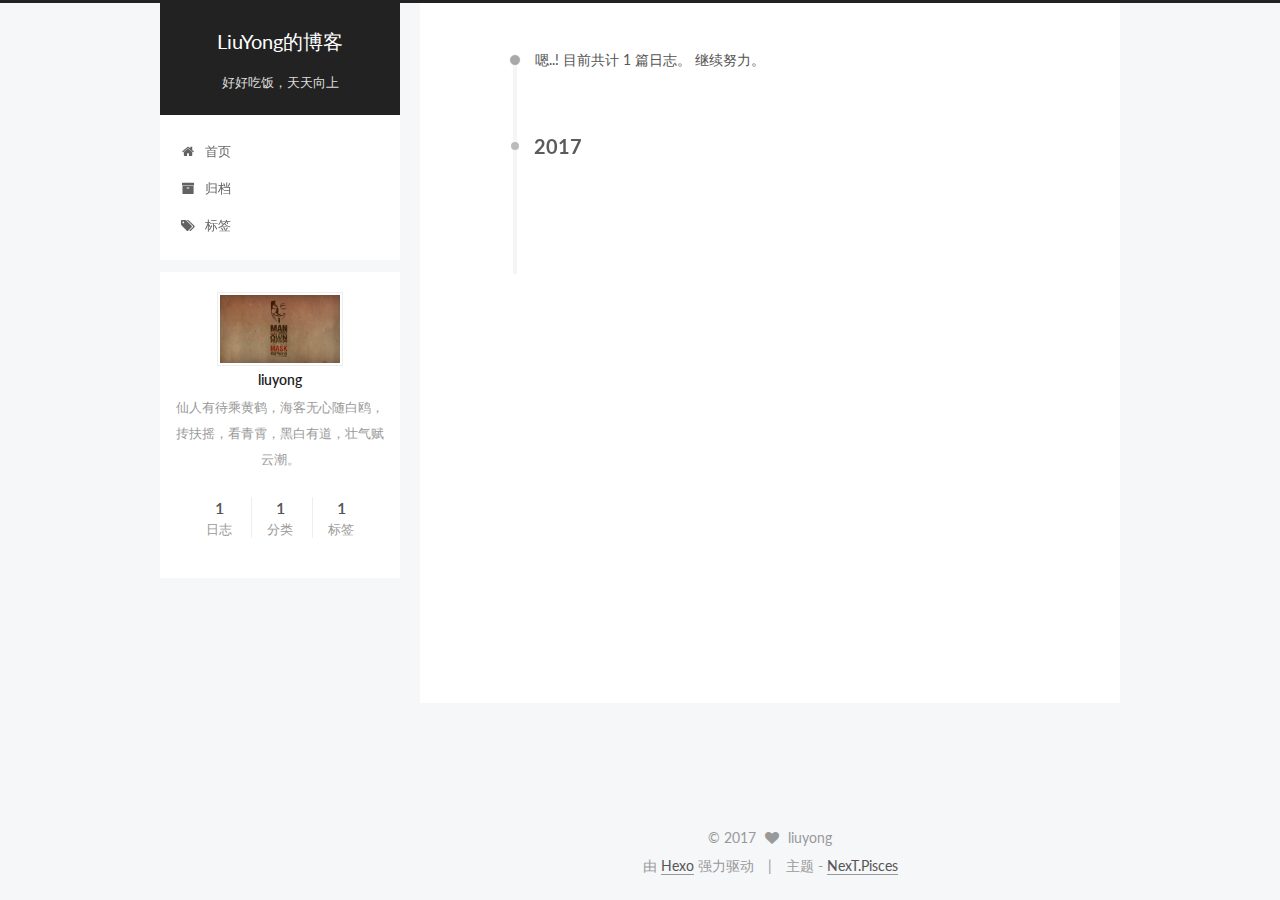
==== commit 7098ac5a: "Site updated: 2017-04-04 19:09:29" ====
--- a/archives/index.html
+++ b/archives/index.html
@@ -247,7 +247,7 @@
       
         
       
-      嗯..! 目前共计 2 篇日志。 继续努力。
+      嗯..! 目前共计 1 篇日志。 继续努力。
     </span>
 
     
@@ -282,43 +282,6 @@
       <div class="post-meta">
         <time class="post-time" itemprop="dateCreated"
               datetime="2017-04-02T12:27:32+08:00"
-              content="2017-04-02" >
-          04-02
-        </time>
-      </div>
-
-    </header>
-  </article>
-
-
-
-    
-
-      
-      
-      
-
-      
-      
-
-      
-
-  <article class="post post-type-normal" itemscope itemtype="http://schema.org/Article">
-    <header class="post-header">
-
-      <h1 class="post-title">
-        
-            <a class="post-title-link" href="/2017/04/02/hello-world/" itemprop="url">
-              
-                <span itemprop="name">Hello World</span>
-              
-            </a>
-        
-      </h1>
-
-      <div class="post-meta">
-        <time class="post-time" itemprop="dateCreated"
-              datetime="2017-04-02T12:16:39+08:00"
               content="2017-04-02" >
           04-02
         </time>
@@ -377,7 +340,7 @@
           
             <div class="site-state-item site-state-posts">
               <a href="/archives">
-                <span class="site-state-item-count">2</span>
+                <span class="site-state-item-count">1</span>
                 <span class="site-state-item-name">日志</span>
               </a>
             </div>
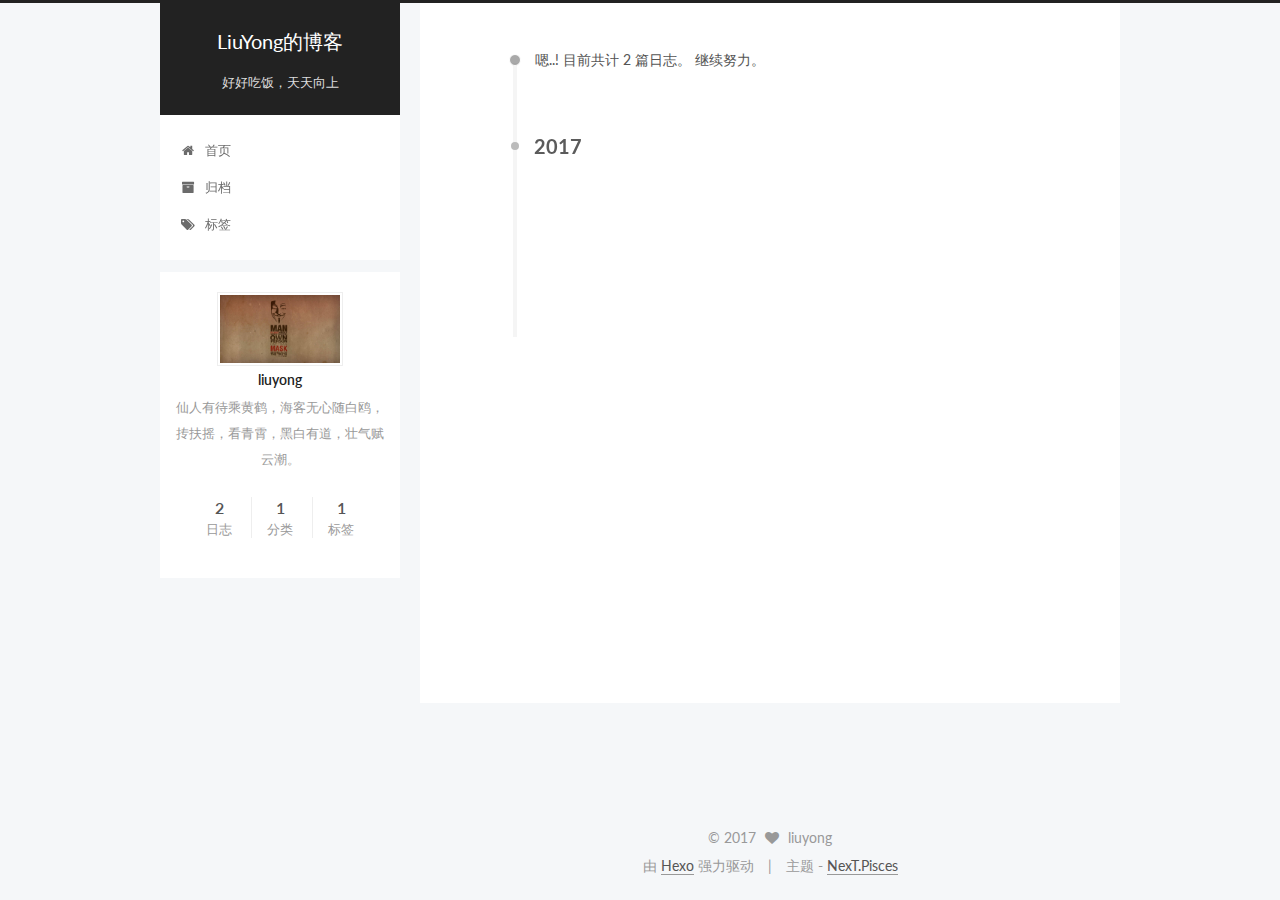
==== commit 417286fa: "Site updated: 2017-04-04 19:24:05" ====
--- a/archives/index.html
+++ b/archives/index.html
@@ -247,7 +247,7 @@
       
         
       
-      嗯..! 目前共计 1 篇日志。 继续努力。
+      嗯..! 目前共计 2 篇日志。 继续努力。
     </span>
 
     
@@ -261,6 +261,43 @@
         <div class="collection-title">
           <h2 class="archive-year motion-element" id="archive-year-2017">2017</h2>
         </div>
+      
+      
+
+      
+
+  <article class="post post-type-normal" itemscope itemtype="http://schema.org/Article">
+    <header class="post-header">
+
+      <h1 class="post-title">
+        
+            <a class="post-title-link" href="/2017/04/04/江上吟/" itemprop="url">
+              
+                <span itemprop="name">江上吟</span>
+              
+            </a>
+        
+      </h1>
+
+      <div class="post-meta">
+        <time class="post-time" itemprop="dateCreated"
+              datetime="2017-04-04T19:20:02+08:00"
+              content="2017-04-04" >
+          04-04
+        </time>
+      </div>
+
+    </header>
+  </article>
+
+
+
+    
+
+      
+      
+      
+
       
       
 
@@ -340,7 +377,7 @@
           
             <div class="site-state-item site-state-posts">
               <a href="/archives">
-                <span class="site-state-item-count">1</span>
+                <span class="site-state-item-count">2</span>
                 <span class="site-state-item-name">日志</span>
               </a>
             </div>
--- a/css/main.css
+++ b/css/main.css
@@ -1,2 +1,2 @@
 /* normalize.css v3.0.2 | MIT License | git.io/normalize */
-html{font-family:sans-serif;-ms-text-size-adjust:100%;-webkit-text-size-adjust:100%;}body{margin:0}article,aside,details,figcaption,figure,footer,header,hgroup,main,menu,nav,section,summary{display:block}audio,canvas,progress,video{display:inline-block;vertical-align:baseline;}audio:not([controls]){display:none;height:0}[hidden],template{display:none}a{background-color:transparent}a:active,a:hover{outline:0}abbr[title]{border-bottom:1px dotted}b,strong{font-weight:bold}dfn{font-style:italic}h1{font-size:2em;margin:.67em 0}mark{background:#ff0;color:#000}small{font-size:80%}sub,sup{font-size:75%;line-height:0;position:relative;vertical-align:baseline}sup{top:-.5em}sub{bottom:-.25em}img{border:0}svg:not(:root){overflow:hidden}figure{margin:1em 40px}hr{-moz-box-sizing:content-box;box-sizing:content-box;height:0}pre{overflow:auto}code,kbd,pre,samp{font-family:monospace,monospace;font-size:1em}button,input,optgroup,select,textarea{color:inherit;font:inherit;margin:0;}button{overflow:visible}button,select{text-transform:none}button,html input[type="button"],input[type="reset"],input[type="submit"]{-webkit-appearance:button;cursor:pointer;}button[disabled],html input[disabled]{cursor:default}button::-moz-focus-inner,input::-moz-focus-inner{border:0;padding:0}input{line-height:normal}input[type="checkbox"],input[type="radio"]{box-sizing:border-box;padding:0;}input[type="number"]::-webkit-inner-spin-button,input[type="number"]::-webkit-outer-spin-button{height:auto}input[type="search"]{-webkit-appearance:textfield;-moz-box-sizing:content-box;-webkit-box-sizing:content-box;box-sizing:content-box}input[type="search"]::-webkit-search-cancel-button,input[type="search"]::-webkit-search-decoration{-webkit-appearance:none}fieldset{border:1px solid #c0c0c0;margin:0 2px;padding:.35em .625em .75em}legend{border:0;padding:0;}textarea{overflow:auto}optgroup{font-weight:bold}table{border-collapse:collapse;border-spacing:0}td,th{padding:0}::selection{background:#262a30;color:#fff}body{position:relative;font-family:'Lato',"PingFang SC","Microsoft YaHei",sans-serif;font-size:14px;line-height:2;color:#555;background:#f5f7f9;}@media (max-width:767px){body{padding-right:0 !important}}@media (min-width:768px) and (max-width:991px){body{padding-right:0 !important}}@media (min-width:1600px){body{font-size:16px}}h1,h2,h3,h4,h5,h6{margin:0;padding:0;font-weight:bold;line-height:1.5;font-family:'Lato',"PingFang SC","Microsoft YaHei",sans-serif}h2,h3,h4,h5,h6{margin:20px 0 15px}h1{font-size:22px}@media (max-width:767px){h1{font-size:18px}}h2{font-size:20px}@media (max-width:767px){h2{font-size:16px}}h3{font-size:18px}@media (max-width:767px){h3{font-size:14px}}h4{font-size:16px}@media (max-width:767px){h4{font-size:12px}}h5{font-size:14px}@media (max-width:767px){h5{font-size:10px}}h6{font-size:12px}@media (max-width:767px){h6{font-size:8px}}p{margin:0 0 25px 0}a{color:#555;text-decoration:none;border-bottom:1px solid #999;word-wrap:break-word;}a:hover{color:#222;border-bottom-color:#222}blockquote{margin:0;padding:0}img{display:block;margin:auto;max-width:100%;height:auto}hr{margin:40px 0;height:3px;border:none;background-color:#ddd;background-image:repeating-linear-gradient(-45deg,#fff,#fff 4px,transparent 4px,transparent 8px)}blockquote{padding:0 15px;color:#666;border-left:4px solid #ddd;}blockquote cite::before{content:"-";padding:0 5px}dt{font-weight:700}dd{margin:0;padding:0}.text-left{text-align:left}.text-center{text-align:center}.text-right{text-align:right}.text-justify{text-align:justify}.text-nowrap{white-space:nowrap}.text-lowercase{text-transform:lowercase}.text-uppercase{text-transform:uppercase}.text-capitalize{text-transform:capitalize}.center-block{display:block;margin-left:auto;margin-right:auto}.clearfix:before,.clearfix:after{content:" ";display:table}.clearfix:after{clear:both}.pullquote{width:45%;}.pullquote.left{float:left;margin-left:5px;margin-right:10px}.pullquote.right{float:right;margin-left:10px;margin-right:5px}.affix.affix.affix{position:fixed}.translation{margin-top:-20px;font-size:14px;color:#999}.scrollbar-measure{width:100px;height:100px;overflow:scroll;position:absolute;top:-9999px}.use-motion .motion-element{opacity:0}table{margin:20px 0;width:100%;border-collapse:collapse;border-spacing:0;border:1px solid #ddd;font-size:14px;table-layout:fixed;word-wrap:break-all}table>tbody>tr:nth-of-type(odd){background-color:#f9f9f9}table>tbody>tr:hover{background-color:#f5f5f5}caption,th,td{padding:8px;text-align:left;vertical-align:middle;font-weight:normal}th,td{border-bottom:3px solid #ddd;border-right:1px solid #eee}th{padding-bottom:10px;font-weight:700}td{border-bottom-width:1px}html,body{height:100%}.container{position:relative;min-height:100%}.header-inner{margin:0 auto;padding:100px 0 70px;width:700px;}@media (min-width:1600px){.container .header-inner{width:900px}}.main{padding-bottom:150px}.main-inner{margin:0 auto;width:700px;}@media (min-width:1600px){.container .main-inner{width:900px}}.footer{position:absolute;left:0;bottom:0;width:100%;min-height:50px}.footer-inner{box-sizing:border-box;margin:20px auto;width:700px;}@media (min-width:1600px){.container .footer-inner{width:900px}}pre,.highlight{overflow:auto;margin:20px 0;padding:0;font-size:13px;color:#4d4d4c;background:#f7f7f7;line-height:1.6}pre,code{font-family:consolas,Menlo,"PingFang SC","Microsoft YaHei",monospace}code{padding:2px 4px;word-wrap:break-word;color:#555;background:#eee;border-radius:3px;font-size:13px}pre code{padding:0;color:#4d4d4c;background:none;text-shadow:none}.highlight{border-radius:1px;}.highlight pre{border:none;margin:0;padding:10px 0}.highlight table{margin:0;width:auto;border:none}.highlight td{border:none;padding:0}.highlight figcaption{font-size:1em;color:#4d4d4c;line-height:1em;margin-bottom:1em;}.highlight figcaption:before,.highlight figcaption:after{content:" ";display:table}.highlight figcaption:after{clear:both}.highlight figcaption a{float:right;color:#4d4d4c;}.highlight figcaption a:hover{border-bottom-color:#4d4d4c}.highlight .gutter pre{padding-left:10px;padding-right:10px;color:#869194;text-align:right;background-color:#eff2f3}.highlight .code pre{width:100%;padding-left:10px;padding-right:10px;background-color:#f7f7f7}.highlight .line{height:20px}.gutter{-webkit-user-select:none;-moz-user-select:none;-ms-user-select:none;user-select:none}.gist table{width:auto;}.gist table td{border:none}pre .deletion{background:#fdd}pre .addition{background:#dfd}pre .meta{color:#8959a8}pre .comment{color:#8e908c}pre .variable,pre .attribute,pre .tag,pre .regexp,pre .ruby .constant,pre .xml .tag .title,pre .xml .pi,pre .xml .doctype,pre .html .doctype,pre .css .id,pre .css .class,pre .css .pseudo{color:#c82829}pre .number,pre .preprocessor,pre .built_in,pre .literal,pre .params,pre .constant,pre .command{color:#f5871f}pre .ruby .class .title,pre .css .rules .attribute,pre .string,pre .value,pre .inheritance,pre .header,pre .ruby .symbol,pre .xml .cdata,pre .special,pre .number,pre .formula{color:#718c00}pre .title,pre .css .hexcolor{color:#3e999f}pre .function,pre .python .decorator,pre .python .title,pre .ruby .function .title,pre .ruby .title .keyword,pre .perl .sub,pre .javascript .title,pre .coffeescript .title{color:#4271ae}pre .keyword,pre .javascript .function{color:#8959a8}.full-image.full-image.full-image{border:none;max-width:100%;width:auto;margin:20px auto;}@media (min-width:992px){.full-image.full-image.full-image{max-width:none;width:118%;margin:0 -9%}}.blockquote-center,.page-home .post-type-quote blockquote,.page-post-detail .post-type-quote blockquote{position:relative;margin:40px 0;padding:0;border-left:none;text-align:center;}.blockquote-center::before,.page-home .post-type-quote blockquote::before,.page-post-detail .post-type-quote blockquote::before,.blockquote-center::after,.page-home .post-type-quote blockquote::after,.page-post-detail .post-type-quote blockquote::after{position:absolute;content:' ';display:block;width:100%;height:24px;opacity:.2;background-repeat:no-repeat;background-position:0 -6px;background-size:22px 22px}.blockquote-center::before,.page-home .post-type-quote blockquote::before,.page-post-detail .post-type-quote blockquote::before{top:-20px;background-image:url("../images/quote-l.svg");border-top:1px solid #ccc}.blockquote-center::after,.page-home .post-type-quote blockquote::after,.page-post-detail .post-type-quote blockquote::after{bottom:-20px;background-image:url("../images/quote-r.svg");border-bottom:1px solid #ccc;background-position:100% 8px}.blockquote-center p,.page-home .post-type-quote blockquote p,.page-post-detail .post-type-quote blockquote p,.blockquote-center div,.page-home .post-type-quote blockquote div,.page-post-detail .post-type-quote blockquote div{text-align:center}.post .post-body .group-picture img{box-sizing:border-box;padding:0 3px;border:none}.post .group-picture-row{overflow:hidden;margin-top:6px;}.post .group-picture-row:first-child{margin-top:0}.post .group-picture-column{float:left}.page-post-detail .post-body .group-picture-column{float:none;margin-top:10px;width:auto !important;}.page-post-detail .post-body .group-picture-column img{margin:0 auto}.page-archive .group-picture-container{overflow:hidden}.page-archive .group-picture-row{float:left;}.page-archive .group-picture-row:first-child{margin-top:6px}.page-archive .group-picture-column{max-width:150px;max-height:150px}.note{padding:20px;margin:20px 0;border:1px solid #eee;border-left-width:5px;border-radius:3px}.note h2,.note h3,.note h4,.note h5,.note h6{margin-top:0;margin-bottom:5px}.note p:last-child{margin-bottom:0}.note code{border-radius:3px}.note+.note{margin-top:-5px}.default{border-left-color:#777}.default h2,.default h3,.default h4,.default h5,.default h6{color:#777}.primary{border-left-color:#428bca}.primary h2,.primary h3,.primary h4,.primary h5,.primary h6{color:#428bca}.success{border-left-color:#5cb85c}.success h2,.success h3,.success h4,.success h5,.success h6{color:#5cb85c}.danger{border-left-color:#d9534f}.danger h2,.danger h3,.danger h4,.danger h5,.danger h6{color:#d9534f}.warning{border-left-color:#f0ad4e}.warning h2,.warning h3,.warning h4,.warning h5,.warning h6{color:#f0ad4e}.info{border-left-color:#5bc0de}.info h2,.info h3,.info h4,.info h5,.info h6{color:#5bc0de}.btn{display:inline-block;padding:0 20px;font-size:14px;color:#fff;background:#222;border:2px solid #555;text-decoration:none;border-radius:0;transition-property:background-color;transition-duration:.2s;transition-timing-function:ease-in-out;transition-delay:0s;}.btn:hover,.post-button .btn:hover{border-color:#222;color:#fff;background:#222}.btn-bar{display:block;width:22px;height:2px;background:#555;border-radius:1px;}.btn-bar+.btn-bar{margin-top:4px}.pagination{margin:120px 0 40px;text-align:center;border-top:1px solid #eee}.page-number-basic,.pagination .prev,.pagination .next,.pagination .page-number,.pagination .space{display:inline-block;position:relative;top:-1px;margin:0 10px;padding:0 10px;line-height:30px;}@media (max-width:767px){.page-number-basic,.pagination .prev,.pagination .next,.pagination .page-number,.pagination .space{margin:0 5px}}.pagination .prev,.pagination .next,.pagination .page-number{border-bottom:0;border-top:1px solid #eee;transition-property:border-color;transition-duration:.2s;transition-timing-function:ease-in-out;transition-delay:0s;}.pagination .prev:hover,.pagination .next:hover,.pagination .page-number:hover{border-top-color:#222}.pagination .space{padding:0;margin:0}.pagination .prev{margin-left:0}.pagination .next{margin-right:0}.pagination .page-number.current{color:#fff;background:#ccc;border-top-color:#ccc}@media (max-width:767px){.pagination{border-top:none}.pagination .prev,.pagination .next,.pagination .page-number{margin-bottom:10px;border-top:0;border-bottom:1px solid #eee;}.pagination .prev:hover,.pagination .next:hover,.pagination .page-number:hover{border-bottom-color:#222}}.comments{margin:60px 20px 0}.tag-cloud{text-align:center;}.tag-cloud a{display:inline-block;margin:10px}.back-to-top{box-sizing:border-box;position:fixed;bottom:-100px;right:30px;z-index:1050;padding:0 6px;width:24px;background:#222;font-size:12px;opacity:.6;color:#fff;cursor:pointer;text-align:center;-webkit-transform:translateZ(0);transition-property:bottom;transition-duration:.2s;transition-timing-function:ease-in-out;transition-delay:0s;}@media (max-width:767px){.back-to-top{display:none}}@media (min-width:768px) and (max-width:991px){.back-to-top{display:none}}.back-to-top.back-to-top-on{bottom:30px}.header{background:#fff}.header-inner{position:relative}.headband{height:3px;background:#222}.site-meta{margin:0;text-align:center;}@media (max-width:767px){.site-meta{text-align:center}}.brand{position:relative;display:inline-block;padding:0 40px;color:#fff;background:#222;border-bottom:none;}.brand:hover{color:#fff}.logo{display:inline-block;margin-right:5px;line-height:36px;vertical-align:top}.site-title{display:inline-block;vertical-align:top;line-height:36px;font-size:20px;font-weight:normal;font-family:'Lato',"PingFang SC","Microsoft YaHei",sans-serif}.site-subtitle{margin-top:10px;font-size:13px;color:#ddd}.use-motion .brand{opacity:0}.use-motion .logo,.use-motion .site-title,.use-motion .site-subtitle{opacity:0;position:relative;top:-10px}.site-nav-toggle{display:none;position:absolute;top:10px;left:10px;}@media (max-width:767px){.site-nav-toggle{display:block}}.site-nav-toggle button{margin-top:2px;padding:9px 10px;background:transparent;border:none}@media (max-width:767px){.site-nav{display:none;margin:0 -10px;padding:0 10px;clear:both;border-top:1px solid #ddd}}@media (min-width:768px) and (max-width:991px){.site-nav{display:block !important}}@media (min-width:992px){.site-nav{display:block !important}}.menu{margin-top:20px;padding-left:0;text-align:center}.menu .menu-item{display:inline-block;margin:0 10px;list-style:none;}@media screen and (max-width:767px){.menu .menu-item{margin-top:10px}}.menu .menu-item a{display:block;font-size:13px;line-height:inherit;border-bottom:1px solid transparent;transition-property:border-color;transition-duration:.2s;transition-timing-function:ease-in-out;transition-delay:0s;}.menu .menu-item a:hover,.menu-item-active a{border-bottom-color:#222}.menu .menu-item .fa{margin-right:5px}.use-motion .menu-item{opacity:0}.post-body{font-family:'Lato',"PingFang SC","Microsoft YaHei",sans-serif;}@media (max-width:767px){.post-body{word-break:break-word}}.post-body .fancybox img{display:block !important;margin:0 auto;cursor:pointer;cursor:zoom-in;cursor:-webkit-zoom-in}.post-body .image-caption,.post-body .figure .caption{margin:10px auto 15px;text-align:center;font-size:14px;color:#999;font-weight:bold;line-height:1}.post-sticky-flag{display:inline-block;font-size:16px;-ms-transform:rotate(30deg);-webkit-transform:rotate(30deg);-moz-transform:rotate(30deg);-ms-transform:rotate(30deg);-o-transform:rotate(30deg);transform:rotate(30deg)}.posts-expand{padding-top:40px}@media (max-width:767px){.posts-expand{margin:0 20px}.post-body pre{padding:10px;}.post-body pre .gutter pre{padding-right:10px}.post-body .highlight{margin-left:-40px;margin-right:-40px;padding:0;}.post-body .highlight .gutter pre{padding-right:10px}}@media (min-width:992px){.posts-expand .post-body{text-align:justify}}.posts-expand .post-body h2,.posts-expand .post-body h3,.posts-expand .post-body h4,.posts-expand .post-body h5,.posts-expand .post-body h6{padding-top:10px;}.posts-expand .post-body h2 .header-anchor,.posts-expand .post-body h3 .header-anchor,.posts-expand .post-body h4 .header-anchor,.posts-expand .post-body h5 .header-anchor,.posts-expand .post-body h6 .header-anchor{float:right;margin-left:10px;color:#ccc;border-bottom-style:none;visibility:hidden;}.posts-expand .post-body h2 .header-anchor:hover,.posts-expand .post-body h3 .header-anchor:hover,.posts-expand .post-body h4 .header-anchor:hover,.posts-expand .post-body h5 .header-anchor:hover,.posts-expand .post-body h6 .header-anchor:hover{color:inherit}.posts-expand .post-body h2:hover .header-anchor,.posts-expand .post-body h3:hover .header-anchor,.posts-expand .post-body h4:hover .header-anchor,.posts-expand .post-body h5:hover .header-anchor,.posts-expand .post-body h6:hover .header-anchor{visibility:visible}.posts-expand .post-body ul li{list-style:circle}.posts-expand .post-body img{box-sizing:border-box;margin:auto;padding:3px;border:1px solid #ddd}.posts-expand .fancybox img{margin:0 auto}@media (max-width:767px){.posts-collapse{margin:0 20px;}.posts-collapse .post-title,.posts-collapse .post-meta{display:block;width:auto;text-align:left}}.posts-collapse{position:relative;z-index:1010;margin-left:55px;}.posts-collapse::after{content:" ";position:absolute;top:20px;left:0;margin-left:-2px;width:4px;height:100%;background:#f5f5f5;z-index:-1}@media (max-width:767px){.posts-collapse{margin:0 20px}}.posts-collapse .collection-title{position:relative;margin:60px 0;}.posts-collapse .collection-title h2{margin-left:20px}.posts-collapse .collection-title small{color:#bbb}.posts-collapse .collection-title::before{content:" ";position:absolute;left:0;top:50%;margin-left:-4px;margin-top:-4px;width:8px;height:8px;background:#bbb;border-radius:50%}.posts-collapse .post{margin:30px 0}.posts-collapse .post-header{position:relative;transition-duration:.2s;transition-timing-function:ease-in-out;transition-delay:0s;transition-property:border;border-bottom:1px dashed #ccc;}.posts-collapse .post-header::before{content:" ";position:absolute;left:0;top:12px;width:6px;height:6px;margin-left:-4px;background:#bbb;border-radius:50%;border:1px solid #fff;transition-duration:.2s;transition-timing-function:ease-in-out;transition-delay:0s;transition-property:background}.posts-collapse .post-header:hover{border-bottom-color:#666;}.posts-collapse .post-header:hover::before{background:#222}.posts-collapse .post-meta{position:absolute;font-size:12px;left:20px;top:5px}.posts-collapse .post-comments-count{display:none}.posts-collapse .post-title{margin-left:60px;font-size:16px;font-weight:normal;line-height:inherit;}.posts-collapse .post-title::after{margin-left:3px;opacity:.6}.posts-collapse .post-title a{color:#666;border-bottom:none}.page-home .post-type-quote .post-header,.page-post-detail .post-type-quote .post-header,.page-home .post-type-quote .post-tags,.page-post-detail .post-type-quote .post-tags{display:none}.posts-expand .post-title{font-size:26px;text-align:center;word-break:break-word;font-weight:400;}@media (max-width:767px){.posts-expand .post-title{font-size:22px}}.posts-expand .post-title-link{display:inline-block;position:relative;color:#555;border-bottom:none;line-height:1.2;vertical-align:top;}.posts-expand .post-title-link::before{content:"";position:absolute;width:100%;height:2px;bottom:0;left:0;background-color:#000;visibility:hidden;-webkit-transform:scaleX(0);-moz-transform:scaleX(0);-ms-transform:scaleX(0);-o-transform:scaleX(0);transform:scaleX(0);transition-duration:.2s;transition-timing-function:ease-in-out;transition-delay:0s}.posts-expand .post-title-link:hover::before{visibility:visible;-webkit-transform:scaleX(1);-moz-transform:scaleX(1);-ms-transform:scaleX(1);-o-transform:scaleX(1);transform:scaleX(1)}.posts-expand .post-title-link .fa{font-size:16px}.posts-expand .post-meta{margin:3px 0 60px 0;color:#999;font-family:'Lato',"PingFang SC","Microsoft YaHei",sans-serif;font-size:12px;text-align:center;}.posts-expand .post-meta .post-category-list{display:inline-block;margin:0;padding:3px}.posts-expand .post-meta .post-category-list-link{color:#999}.posts-expand .post-meta .post-description{font-size:14px;margin-top:2px}.post-meta-divider{margin:0 .5em}.post-meta-item-icon{margin-right:3px;}@media (min-width:768px) and (max-width:991px){.post-meta-item-icon{display:inline-block}}@media (max-width:767px){.post-meta-item-icon{display:inline-block}}@media (min-width:768px) and (max-width:991px){.post-meta-item-text{display:none}}@media (max-width:767px){.post-meta-item-text{display:none}}@media (max-width:767px){.posts-expand .post-comments-count{display:none}}.social-like{font-size:14px;height:20px;text-align:center;border-top:1px solid #eee;padding-top:9px;margin-top:45px;display:flex;justify-content:center}.vk_like{width:85px;height:21px;padding-top:7px;align-self:center}.fb_like{height:30px;align-self:center}.post-button{margin-top:50px;}.post-button .btn{color:#555;font-size:14px;background:#fff;border-radius:2px;line-height:2;margin:0 4px 8px 4px}.post-button .fa-fw{width:1.285714285714286em;text-align:left}.posts-expand .post-tags{margin-top:40px;text-align:center;}.posts-expand .post-tags a{display:inline-block;margin-right:10px;font-size:13px}.post-nav{display:table;margin-top:15px;width:100%;border-top:1px solid #eee}.post-nav-divider{display:table-cell;width:10%}.post-nav-item{display:table-cell;padding:10px 0 0 0;width:45%;vertical-align:top;}.post-nav-item a{position:relative;display:block;line-height:25px;font-size:14px;color:#555;border-bottom:none;}.post-nav-item a:hover{color:#222;border-bottom:none}.post-nav-item a:active{top:2px}.post-nav-item .fa{position:absolute;top:8px;left:0;font-size:12px}.post-nav-next a{padding-left:15px}.post-nav-prev{text-align:right;}.post-nav-prev a{padding-right:15px}.post-nav-prev .fa{right:0;left:auto}.posts-expand .post-eof{display:block;margin:80px auto 60px;width:8%;height:1px;background:#ccc;text-align:center}.post:last-child .post-eof.post-eof.post-eof{display:none}.post-gallery{display:table;table-layout:fixed;width:100%;border-collapse:separate}.post-gallery-row{display:table-row}.post-gallery .post-gallery-img{display:table-cell;text-align:center;vertical-align:middle;border:none}.post-gallery .post-gallery-img img{max-width:100%;max-height:100%;border:none}.fancybox-close,.fancybox-close:hover{border:none}.sidebar{position:fixed;right:0;top:0;bottom:0;width:0;z-index:1040;box-shadow:inset 0 2px 6px #000;background:#222;-webkit-transform:translateZ(0);}.sidebar a{color:#999;border-bottom-color:#555;}.sidebar a:hover{color:#eee}@media (min-width:768px) and (max-width:991px){.sidebar{display:none !important}}@media (max-width:767px){.sidebar{display:none !important}}.sidebar-inner{position:relative;padding:20px 10px;color:#999;text-align:center}.sidebar-toggle{position:fixed;right:30px;bottom:45px;width:14px;height:14px;padding:5px;background:#222;line-height:0;z-index:1050;cursor:pointer;-webkit-transform:translateZ(0);}@media (min-width:768px) and (max-width:991px){.sidebar-toggle{display:none}}@media (max-width:767px){.sidebar-toggle{display:none}}.sidebar-toggle-line{position:relative;display:inline-block;vertical-align:top;height:2px;width:100%;background:#fff;margin-top:3px;}.sidebar-toggle-line:first-child{margin-top:0}.site-author-image{display:block;margin:0 auto;padding:2px;max-width:120px;height:auto;border:1px solid #eee}.site-author-name{margin:0;text-align:center;color:#222;font-weight:600}.site-description{margin-top:0;text-align:center;font-size:13px;color:#999}.site-state{overflow:hidden;line-height:1.4;white-space:nowrap;text-align:center}.site-state-item{display:inline-block;padding:0 15px;border-left:1px solid #eee;}.site-state-item:first-child{border-left:none}.site-state-item a{border-bottom:none}.site-state-item-count{display:block;text-align:center;color:inherit;font-weight:600;font-size:16px}.site-state-item-name{font-size:13px;color:#999}.feed-link{margin-top:20px;}.feed-link a{display:inline-block;padding:0 15px;color:#fc6423;border:1px solid #fc6423;border-radius:4px;}.feed-link a i{color:#fc6423;font-size:14px}.feed-link a:hover{color:#fff;background:#fc6423;}.feed-link a:hover i{color:#fff}.links-of-author{margin-top:20px}.links-of-author a{display:inline-block;vertical-align:middle;margin-right:10px;margin-bottom:10px;border-bottom-color:#555;font-size:13px;}.links-of-author a:before{display:inline-block;vertical-align:middle;margin-right:3px;content:" ";width:4px;height:4px;border-radius:50%;background:#f5c696}.links-of-blogroll{font-size:13px}.links-of-blogroll-title{margin-top:20px;font-size:14px;font-weight:600}.links-of-blogroll-list{margin:0;padding:0;list-style:none}.links-of-blogroll-item{padding:2px 10px}.sidebar-nav{margin:0 0 20px;padding-left:0}.sidebar-nav li{display:inline-block;cursor:pointer;border-bottom:1px solid transparent;font-size:14px;color:#555;}.sidebar-nav li:hover{color:#fc6423}.page-post-detail .sidebar-nav-toc{padding:0 5px}.page-post-detail .sidebar-nav-overview{margin-left:10px}.sidebar-nav .sidebar-nav-active{color:#fc6423;border-bottom-color:#fc6423;}.sidebar-nav .sidebar-nav-active:hover{color:#fc6423}.sidebar-panel{display:none}.sidebar-panel-active{display:block}.post-toc-empty{font-size:14px;color:#666}.post-toc-wrap{overflow:hidden}.post-toc{overflow:auto}.post-toc ol{margin:0;padding:0 2px 5px 10px;text-align:left;list-style:none;font-size:14px;}.post-toc ol > ol{padding-left:0}.post-toc ol a{transition-duration:.2s;transition-timing-function:ease-in-out;transition-delay:0s;transition-property:all;color:#666;border-bottom-color:#ccc;}.post-toc ol a:hover{color:#000;border-bottom-color:#000}.post-toc .nav-item{overflow:hidden;text-overflow:ellipsis;white-space:nowrap;line-height:1.8}.post-toc .nav .nav-child{display:none}.post-toc .nav .active > .nav-child{display:block}.post-toc .nav .active-current > .nav-child{display:block;}.post-toc .nav .active-current > .nav-child > .nav-item{display:block}.post-toc .nav .active > a{color:#fc6423;border-bottom-color:#fc6423}.post-toc .nav .active-current > a{color:#fc6423;}.post-toc .nav .active-current > a:hover{color:#fc6423}.footer{font-size:14px;color:#999;}.footer img{border:none}.footer-inner{text-align:center}.with-love{display:inline-block;margin:0 5px}.powered-by,.theme-info{display:inline-block}.powered-by{margin-right:10px;}.powered-by::after{content:"|";padding-left:10px}.cc-license{margin-top:10px;text-align:center;}.cc-license .cc-opacity{opacity:.7;border-bottom:none;}.cc-license .cc-opacity:hover{opacity:.9}.cc-license img{display:inline-block}.theme-next #ds-thread #ds-reset{color:#555}.theme-next #ds-thread #ds-reset .ds-replybox{margin-bottom:30px}.theme-next #ds-thread #ds-reset .ds-replybox .ds-avatar,.theme-next #ds-reset .ds-avatar img{box-shadow:none}.theme-next #ds-thread #ds-reset .ds-textarea-wrapper{border-color:#c7d4e1;background:none;border-top-right-radius:3px;border-top-left-radius:3px}.theme-next #ds-thread #ds-reset .ds-textarea-wrapper textarea{height:60px}.theme-next #ds-reset .ds-rounded-top{border-radius:0}.theme-next #ds-thread #ds-reset .ds-post-toolbar{box-sizing:border-box;border:1px solid #c7d4e1;background:#f6f8fa}.theme-next #ds-thread #ds-reset .ds-post-options{height:40px;border:none;background:none}.theme-next #ds-thread #ds-reset .ds-toolbar-buttons{top:11px}.theme-next #ds-thread #ds-reset .ds-sync{top:5px}.theme-next #ds-thread #ds-reset .ds-post-button{top:4px;right:5px;width:90px;height:30px;border:1px solid #c5ced7;border-radius:3px;background-image:linear-gradient(#fbfbfc,#f5f7f9);color:#60676d}.theme-next #ds-thread #ds-reset .ds-post-button:hover{background-position:0 -30px;color:#60676d}.theme-next #ds-thread #ds-reset .ds-comments-info{padding:10px 0}.theme-next #ds-thread #ds-reset .ds-sort{display:none}.theme-next #ds-thread #ds-reset li.ds-tab a.ds-current{border:none;background:#f6f8fa;color:#60676d;}.theme-next #ds-thread #ds-reset li.ds-tab a.ds-current:hover{background-color:#e9f0f7;color:#60676d}.theme-next #ds-thread #ds-reset li.ds-tab a{border-radius:2px;padding:5px}.theme-next #ds-thread #ds-reset .ds-login-buttons p{color:#999;line-height:36px}.theme-next #ds-thread #ds-reset .ds-login-buttons .ds-service-list li{height:28px}.theme-next #ds-thread #ds-reset .ds-service-list a{background:none;padding:5px;border:1px solid;border-radius:3px;text-align:center;}.theme-next #ds-thread #ds-reset .ds-service-list a:hover{color:#fff;background:#666}.theme-next #ds-thread #ds-reset .ds-service-list .ds-weibo{color:#fc9b00;border-color:#fc9b00;}.theme-next #ds-thread #ds-reset .ds-service-list .ds-weibo:hover{background:#fc9b00}.theme-next #ds-thread #ds-reset .ds-service-list .ds-qq{color:#60a3ec;border-color:#60a3ec;}.theme-next #ds-thread #ds-reset .ds-service-list .ds-qq:hover{background:#60a3ec}.theme-next #ds-thread #ds-reset .ds-service-list .ds-renren{color:#2e7ac4;border-color:#2e7ac4;}.theme-next #ds-thread #ds-reset .ds-service-list .ds-renren:hover{background:#2e7ac4}.theme-next #ds-thread #ds-reset .ds-service-list .ds-douban{color:#37994c;border-color:#37994c;}.theme-next #ds-thread #ds-reset .ds-service-list .ds-douban:hover{background:#37994c}.theme-next #ds-thread #ds-reset .ds-service-list .ds-kaixin{color:#fef20d;border-color:#fef20d;}.theme-next #ds-thread #ds-reset .ds-service-list .ds-kaixin:hover{background:#fef20d}.theme-next #ds-thread #ds-reset .ds-service-list .ds-netease{color:#f00;border-color:#f00;}.theme-next #ds-thread #ds-reset .ds-service-list .ds-netease:hover{background:#f00}.theme-next #ds-thread #ds-reset .ds-service-list .ds-sohu{color:#ffcb05;border-color:#ffcb05;}.theme-next #ds-thread #ds-reset .ds-service-list .ds-sohu:hover{background:#ffcb05}.theme-next #ds-thread #ds-reset .ds-service-list .ds-baidu{color:#2831e0;border-color:#2831e0;}.theme-next #ds-thread #ds-reset .ds-service-list .ds-baidu:hover{background:#2831e0}.theme-next #ds-thread #ds-reset .ds-service-list .ds-google{color:#166bec;border-color:#166bec;}.theme-next #ds-thread #ds-reset .ds-service-list .ds-google:hover{background:#166bec}.theme-next #ds-thread #ds-reset .ds-service-list .ds-weixin{color:#00ce0d;border-color:#00ce0d;}.theme-next #ds-thread #ds-reset .ds-service-list .ds-weixin:hover{background:#00ce0d}.theme-next #ds-thread #ds-reset .ds-service-list .ds-more-services{border:none;}.theme-next #ds-thread #ds-reset .ds-service-list .ds-more-services:hover{background:none}.theme-next #ds-reset .duoshuo-ua-admin{display:inline-block;color:#f00}.theme-next #ds-reset .duoshuo-ua-platform,.theme-next #ds-reset .duoshuo-ua-browser{color:#ccc;}.theme-next #ds-reset .duoshuo-ua-platform .fa,.theme-next #ds-reset .duoshuo-ua-browser .fa{display:inline-block;margin-right:3px}.theme-next #ds-reset .duoshuo-ua-separator{display:inline-block;margin-left:5px}.theme-next .this_ua{background-color:#ccc !important;border-radius:4px;padding:0 5px !important;margin:1px 1px !important;border:1px solid #bbb !important;color:#fff;display:inline-block !important}.theme-next .this_ua.admin{background-color:#d9534f !important;border-color:#d9534f !important}.theme-next .this_ua.platform.iOS,.theme-next .this_ua.platform.Mac,.theme-next .this_ua.platform.Windows{background-color:#39b3d7 !important;border-color:#46b8da !important}.theme-next .this_ua.platform.Linux{background-color:#3a3a3a !important;border-color:#1f1f1f !important}.theme-next .this_ua.platform.Android{background-color:#00c47d !important;border-color:#01b171 !important}.theme-next .this_ua.browser.Mobile,.theme-next .this_ua.browser.Chrome{background-color:#5cb85c !important;border-color:#4cae4c !important}.theme-next .this_ua.browser.Firefox{background-color:#f0ad4e !important;border-color:#eea236 !important}.theme-next .this_ua.browser.Maxthon,.theme-next .this_ua.browser.IE{background-color:#428bca !important;border-color:#357ebd !important}.theme-next .this_ua.browser.baidu,.theme-next .this_ua.browser.UCBrowser,.theme-next .this_ua.browser.Opera{background-color:#d9534f !important;border-color:#d43f3a !important}.theme-next .this_ua.browser.Android,.theme-next .this_ua.browser.QQBrowser{background-color:#78ace9 !important;border-color:#4cae4c !important}.cloud-tie-wrapper img{display:inline-block}.cloud-tie-wrapper .total-txt{font-size:1em !important}.cloud-tie-join-count .join-count{color:#555 !important;font-size:inherit !important;margin:0 !important}.post-spread{margin-top:20px;text-align:center}.jiathis_style{display:inline-block;}.jiathis_style a{border:none}.post-spread{margin-top:20px;text-align:center}.bdshare-slide-button-box a{border:none}.bdsharebuttonbox{display:inline-block;}.bdsharebuttonbox a{border:none}.local-search-pop-overlay{position:fixed;width:100%;height:100%;top:0;left:0;z-index:2080;background-color:rgba(0,0,0,0.3)}.local-search-popup{display:none;position:fixed;top:10%;left:50%;margin-left:-350px;width:700px;height:80%;padding:0;background:#fff;color:#333;z-index:9999;border-radius:5px;}@media (max-width:767px){.local-search-popup{padding:0;top:0;left:0;margin:0;width:100%;height:100%;border-radius:0}}.local-search-popup ul.search-result-list{padding:0;margin:0 5px}.local-search-popup p.search-result{border-bottom:1px dashed #ccc;padding:5px 0}.local-search-popup a.search-result-title{font-weight:bold;font-size:16px}.local-search-popup .search-keyword{border-bottom:1px dashed #f00;font-size:14px;font-weight:bold;color:#f00}.local-search-popup .local-search-header{padding:5px;height:36px;background:#f5f5f5;border-top-left-radius:5px;border-top-right-radius:5px}.local-search-popup #local-search-result{overflow:auto;position:relative;padding:5px 25px;height:calc(100% - 55px)}.local-search-popup .local-search-input-wrapper{display:inline-block;width:calc(100% - 60px);height:36px;line-height:36px;padding:0 5px}.local-search-popup .local-search-input-wrapper input{padding:8px 0;height:20px;display:block;width:100%;outline:none;border:none;background:transparent;vertical-align:middle}.local-search-popup .search-icon,.local-search-popup .popup-btn-close{display:inline-block;font-size:18px;color:#999;height:36px;width:18px}.local-search-popup .search-icon{float:left}.local-search-popup .popup-btn-close{border-left:1px solid #eee;float:right;cursor:pointer;padding-left:10px}.local-search-popup #no-result{position:absolute;left:50%;top:50%;-webkit-transform:translate(-50%,-50%);-webkit-transform:translate(-50%,-50%);-moz-transform:translate(-50%,-50%);-ms-transform:translate(-50%,-50%);-o-transform:translate(-50%,-50%);transform:translate(-50%,-50%);color:#ccc}@media (min-width:768px) and (max-width:991px){.busuanzi-count{width:auto}}@media (max-width:767px){.busuanzi-count{width:auto}}.site-uv,.site-pv,.page-pv{display:inline-block;}.site-uv .busuanzi-value,.site-pv .busuanzi-value,.page-pv .busuanzi-value{margin:0 5px}.site-uv{margin-right:10px;}.site-uv::after{content:"|";padding-left:10px}.use-motion .post{opacity:0}.page-archive .archive-page-counter{position:relative;top:3px;left:20px;}@media (max-width:767px){.page-archive .archive-page-counter{top:5px}}.page-archive .posts-collapse .archive-move-on{position:absolute;top:11px;left:0;margin-left:-6px;width:10px;height:10px;opacity:.5;background:#555;border:1px solid #fff;border-radius:50%}.category-all-page .category-all-title{text-align:center}.category-all-page .category-all{margin-top:20px}.category-all-page .category-list{margin:0;padding:0;list-style:none}.category-all-page .category-list-item{margin:5px 10px}.category-all-page .category-list-count{color:#bbb;}.category-all-page .category-list-count:before{display:inline;content:" ("}.category-all-page .category-list-count:after{display:inline;content:") "}.category-all-page .category-list-child{padding-left:10px}#schedule ul#event-list{padding-left:30px;}#schedule ul#event-list hr{margin:20px 0 45px 0 !important;background:#222;}#schedule ul#event-list hr:after{display:inline-block;content:'NOW';background:#222;color:#fff;font-weight:bold;text-align:right;padding:0 5px}#schedule ul#event-list li.event{margin:20px 0;background:#f9f9f9;padding-left:10px;min-height:40px;}#schedule ul#event-list li.event h2.event-summary{margin:0;padding-bottom:3px;}#schedule ul#event-list li.event h2.event-summary:before{display:inline-block;font-family:FontAwesome;font-size:8px;content:'\f111';vertical-align:middle;margin-right:25px;color:#bbb}#schedule ul#event-list li.event span.event-relative-time{display:inline-block;font-size:12px;font-weight:400;padding-left:12px;color:#bbb}#schedule ul#event-list li.event span.event-details{display:block;color:#bbb;margin-left:56px;padding-top:3px;padding-bottom:6px;text-indent:-24px;line-height:18px;}#schedule ul#event-list li.event span.event-details:before{text-indent:0;display:inline-block;width:14px;font-family:FontAwesome;text-align:center;margin-right:9px;color:#bbb}#schedule ul#event-list li.event span.event-details.event-location:before{content:'\f041'}#schedule ul#event-list li.event span.event-details.event-duration:before{content:'\f017'}#schedule ul#event-list li.event-past{background:#fcfcfc;}#schedule ul#event-list li.event-past > *{opacity:.6}#schedule ul#event-list li.event-past h2.event-summary{color:#bbb;}#schedule ul#event-list li.event-past h2.event-summary:before{color:#dfdfdf}#schedule ul#event-list li.event-now{background:#222;color:#fff;padding:15px 0 15px 10px;}#schedule ul#event-list li.event-now h2.event-summary:before{-webkit-transform:scale(1.2);-moz-transform:scale(1.2);-ms-transform:scale(1.2);-o-transform:scale(1.2);transform:scale(1.2);color:#fff;animation:dot-flash 1s alternate infinite ease-in-out}#schedule ul#event-list li.event-now *{color:#fff !important}@-moz-keyframes dot-flash{from{opacity:1;-webkit-transform:scale(1.1);-moz-transform:scale(1.1);-ms-transform:scale(1.1);-o-transform:scale(1.1);transform:scale(1.1)}to{opacity:0;-webkit-transform:scale(1);-moz-transform:scale(1);-ms-transform:scale(1);-o-transform:scale(1);transform:scale(1)}}@-webkit-keyframes dot-flash{from{opacity:1;-webkit-transform:scale(1.1);-moz-transform:scale(1.1);-ms-transform:scale(1.1);-o-transform:scale(1.1);transform:scale(1.1)}to{opacity:0;-webkit-transform:scale(1);-moz-transform:scale(1);-ms-transform:scale(1);-o-transform:scale(1);transform:scale(1)}}@-o-keyframes dot-flash{from{opacity:1;-webkit-transform:scale(1.1);-moz-transform:scale(1.1);-ms-transform:scale(1.1);-o-transform:scale(1.1);transform:scale(1.1)}to{opacity:0;-webkit-transform:scale(1);-moz-transform:scale(1);-ms-transform:scale(1);-o-transform:scale(1);transform:scale(1)}}@keyframes dot-flash{from{opacity:1;-webkit-transform:scale(1.1);-moz-transform:scale(1.1);-ms-transform:scale(1.1);-o-transform:scale(1.1);transform:scale(1.1)}to{opacity:0;-webkit-transform:scale(1);-moz-transform:scale(1);-ms-transform:scale(1);-o-transform:scale(1);transform:scale(1)}}.page-post-detail .sidebar-toggle-line{background:#fc6423}.page-post-detail .comments{overflow:hidden}.header{position:relative;margin:0 auto;width:960px;}@media (min-width:768px) and (max-width:991px){.header{width:auto}}@media (max-width:767px){.header{width:auto}}.header-inner{position:absolute;top:0;overflow:hidden;padding:0;width:240px;background:#fff;box-shadow:initial;border-radius:initial;}@media (min-width:1600px){.container .header-inner{width:240px}}@media (min-width:768px) and (max-width:991px){.header-inner{position:relative;width:auto;border-radius:initial}}@media (max-width:767px){.header-inner{position:relative;width:auto;border-radius:initial}}.main:before,.main:after{content:" ";display:table}.main:after{clear:both}@media (min-width:768px) and (max-width:991px){.main{padding-bottom:100px}}@media (max-width:767px){.main{padding-bottom:100px}}.container .main-inner{width:960px;}@media (min-width:768px) and (max-width:991px){.container .main-inner{width:auto}}@media (max-width:767px){.container .main-inner{width:auto}}.content-wrap{float:right;box-sizing:border-box;padding:40px;width:700px;background:#fff;min-height:700px;box-shadow:initial;border-radius:initial;}@media (min-width:768px) and (max-width:991px){.content-wrap{width:100%;padding:20px;border-radius:initial}}@media (max-width:767px){.content-wrap{width:100%;padding:20px;min-height:auto;border-radius:initial}}.sidebar{position:static;float:left;margin-top:300px;width:240px;background:#f5f7f9;box-shadow:none;}@media (min-width:768px) and (max-width:991px){.sidebar{display:none}}@media (max-width:767px){.sidebar{display:none}}.sidebar-toggle{display:none}.footer-inner{width:960px;padding-left:260px;}@media (min-width:768px) and (max-width:991px){.footer-inner{width:auto;padding-left:0 !important;padding-right:0 !important}}@media (max-width:767px){.footer-inner{width:auto;padding-left:0 !important;padding-right:0 !important}}.sidebar-position-right .header-inner{right:0}.sidebar-position-right .content-wrap{float:left}.sidebar-position-right .sidebar{float:right}.sidebar-position-right .footer-inner{padding-left:0;padding-right:260px}.site-brand-wrapper{position:relative}.site-meta{padding:20px 0;color:#fff;background:#222;}@media (min-width:768px) and (max-width:991px){.site-meta{box-shadow:0 0 16px rgba(0,0,0,0.5)}}@media (max-width:767px){.site-meta{box-shadow:0 0 16px rgba(0,0,0,0.5)}}.brand{padding:0;background:none;}.brand:hover{color:#fff}.site-subtitle{margin:10px 10px 0;font-weight:initial}.site-search form{display:none}.site-nav{border-top:none;}@media (min-width:768px) and (max-width:991px){.site-nav{display:none !important}}@media (min-width:768px) and (max-width:991px){.site-nav-on{display:block !important}}.menu .menu-item{display:block;margin:0;}.menu .menu-item a{position:relative;box-sizing:border-box;padding:5px 20px;text-align:left;line-height:inherit;transition-property:background-color;transition-duration:.2s;transition-timing-function:ease-in-out;transition-delay:0s;}.menu .menu-item a:hover,.menu-item-active a{background:#f9f9f9;border-bottom-color:#fff}.menu .menu-item br{display:none}.menu-item-active a:after{content:" ";position:absolute;top:50%;margin-top:-3px;right:15px;width:6px;height:6px;border-radius:50%;background-color:#bbb}.btn-bar{background-color:#fff}.site-nav-toggle{left:20px;top:50%;-webkit-transform:translateY(-50%);-webkit-transform:translateY(-50%);-moz-transform:translateY(-50%);-ms-transform:translateY(-50%);-o-transform:translateY(-50%);transform:translateY(-50%);}@media (min-width:768px) and (max-width:991px){.site-nav-toggle{display:block}}.use-motion .sidebar .motion-element{opacity:1}.sidebar{display:none;right:auto;bottom:auto;-webkit-transform:none}.sidebar-inner{box-sizing:border-box;width:240px;color:#555;background:#fff;box-shadow:initial;border-radius:initial;}.sidebar-inner.affix{position:fixed;top:0}.site-overview{margin:0 2px;text-align:left}.site-author:before,.site-author:after{content:" ";display:table}.site-author:after{clear:both}.sidebar a{color:#555;}.sidebar a:hover{color:#222}.links-of-author-item a:before{display:none}.links-of-author-item a{border-bottom:none;text-decoration:underline}.feed-link{border-top:1px dotted #ccc;border-bottom:1px dotted #ccc;text-align:center}.feed-link a{display:block;color:#fc6423;border:none;}.feed-link a:hover{background:none;color:#e34603;}.feed-link a:hover i{color:#e34603}.links-of-author:before,.links-of-author:after{content:" ";display:table}.links-of-author:after{clear:both}.links-of-author-item{float:left;margin:5px 0 0;width:50%;}.links-of-author-item a{box-sizing:border-box;display:inline-block;margin-right:0;margin-bottom:0;padding:0 5px;overflow:hidden;white-space:nowrap;text-overflow:ellipsis}.links-of-author-item a{display:block;text-decoration:none;}.links-of-author-item a:hover{border-radius:4px;background:#eee}.links-of-author-item .fa{margin-right:2px;font-size:16px}.links-of-author-item .fa-globe{font-size:15px}.links-of-blogroll{margin-top:20px;padding:3px 0 0;border-top:1px dotted #ccc}.links-of-blogroll-title{margin-top:0}.links-of-blogroll-item{padding:0}.links-of-blogroll-inline:before,.links-of-blogroll-inline:after{content:" ";display:table}.links-of-blogroll-inline:after{clear:both}.links-of-blogroll-inline .links-of-blogroll-item{float:left;margin:5px 0 0;width:50%;}.links-of-blogroll-inline .links-of-blogroll-item a{box-sizing:border-box;display:inline-block;margin-right:0;margin-bottom:0;padding:0 5px;overflow:hidden;white-space:nowrap;text-overflow:ellipsis}@media (max-width:767px){.post-body{text-align:justify}}+html{font-family:sans-serif;-ms-text-size-adjust:100%;-webkit-text-size-adjust:100%;}body{margin:0}article,aside,details,figcaption,figure,footer,header,hgroup,main,menu,nav,section,summary{display:block}audio,canvas,progress,video{display:inline-block;vertical-align:baseline;}audio:not([controls]){display:none;height:0}[hidden],template{display:none}a{background-color:transparent}a:active,a:hover{outline:0}abbr[title]{border-bottom:1px dotted}b,strong{font-weight:bold}dfn{font-style:italic}h1{font-size:2em;margin:.67em 0}mark{background:#ff0;color:#000}small{font-size:80%}sub,sup{font-size:75%;line-height:0;position:relative;vertical-align:baseline}sup{top:-.5em}sub{bottom:-.25em}img{border:0}svg:not(:root){overflow:hidden}figure{margin:1em 40px}hr{-moz-box-sizing:content-box;box-sizing:content-box;height:0}pre{overflow:auto}code,kbd,pre,samp{font-family:monospace,monospace;font-size:1em}button,input,optgroup,select,textarea{color:inherit;font:inherit;margin:0;}button{overflow:visible}button,select{text-transform:none}button,html input[type="button"],input[type="reset"],input[type="submit"]{-webkit-appearance:button;cursor:pointer;}button[disabled],html input[disabled]{cursor:default}button::-moz-focus-inner,input::-moz-focus-inner{border:0;padding:0}input{line-height:normal}input[type="checkbox"],input[type="radio"]{box-sizing:border-box;padding:0;}input[type="number"]::-webkit-inner-spin-button,input[type="number"]::-webkit-outer-spin-button{height:auto}input[type="search"]{-webkit-appearance:textfield;-moz-box-sizing:content-box;-webkit-box-sizing:content-box;box-sizing:content-box}input[type="search"]::-webkit-search-cancel-button,input[type="search"]::-webkit-search-decoration{-webkit-appearance:none}fieldset{border:1px solid #c0c0c0;margin:0 2px;padding:.35em .625em .75em}legend{border:0;padding:0;}textarea{overflow:auto}optgroup{font-weight:bold}table{border-collapse:collapse;border-spacing:0}td,th{padding:0}::selection{background:#262a30;color:#fff}body{position:relative;font-family:'Lato',"PingFang SC","Microsoft YaHei",sans-serif;font-size:14px;line-height:2;color:#555;background:#f5f7f9;}@media (max-width:767px){body{padding-right:0 !important}}@media (min-width:768px) and (max-width:991px){body{padding-right:0 !important}}@media (min-width:1600px){body{font-size:16px}}h1,h2,h3,h4,h5,h6{margin:0;padding:0;font-weight:bold;line-height:1.5;font-family:'Lato',"PingFang SC","Microsoft YaHei",sans-serif}h2,h3,h4,h5,h6{margin:20px 0 15px}h1{font-size:22px}@media (max-width:767px){h1{font-size:18px}}h2{font-size:20px}@media (max-width:767px){h2{font-size:16px}}h3{font-size:18px}@media (max-width:767px){h3{font-size:14px}}h4{font-size:16px}@media (max-width:767px){h4{font-size:12px}}h5{font-size:14px}@media (max-width:767px){h5{font-size:10px}}h6{font-size:12px}@media (max-width:767px){h6{font-size:8px}}p{margin:0 0 25px 0}a{color:#555;text-decoration:none;border-bottom:1px solid #999;word-wrap:break-word;}a:hover{color:#222;border-bottom-color:#222}blockquote{margin:0;padding:0}img{display:block;margin:auto;max-width:100%;height:auto}hr{margin:40px 0;height:3px;border:none;background-color:#ddd;background-image:repeating-linear-gradient(-45deg,#fff,#fff 4px,transparent 4px,transparent 8px)}blockquote{padding:0 15px;color:#666;border-left:4px solid #ddd;}blockquote cite::before{content:"-";padding:0 5px}dt{font-weight:700}dd{margin:0;padding:0}.text-left{text-align:left}.text-center{text-align:center}.text-right{text-align:right}.text-justify{text-align:justify}.text-nowrap{white-space:nowrap}.text-lowercase{text-transform:lowercase}.text-uppercase{text-transform:uppercase}.text-capitalize{text-transform:capitalize}.center-block{display:block;margin-left:auto;margin-right:auto}.clearfix:before,.clearfix:after{content:" ";display:table}.clearfix:after{clear:both}.pullquote{width:45%;}.pullquote.left{float:left;margin-left:5px;margin-right:10px}.pullquote.right{float:right;margin-left:10px;margin-right:5px}.affix.affix.affix{position:fixed}.translation{margin-top:-20px;font-size:14px;color:#999}.scrollbar-measure{width:100px;height:100px;overflow:scroll;position:absolute;top:-9999px}.use-motion .motion-element{opacity:0}table{margin:20px 0;width:100%;border-collapse:collapse;border-spacing:0;border:1px solid #ddd;font-size:14px;table-layout:fixed;word-wrap:break-all}table>tbody>tr:nth-of-type(odd){background-color:#f9f9f9}table>tbody>tr:hover{background-color:#f5f5f5}caption,th,td{padding:8px;text-align:left;vertical-align:middle;font-weight:normal}th,td{border-bottom:3px solid #ddd;border-right:1px solid #eee}th{padding-bottom:10px;font-weight:700}td{border-bottom-width:1px}html,body{height:100%}.container{position:relative;min-height:100%}.header-inner{margin:0 auto;padding:100px 0 70px;width:700px;}@media (min-width:1600px){.container .header-inner{width:900px}}.main{padding-bottom:150px}.main-inner{margin:0 auto;width:700px;}@media (min-width:1600px){.container .main-inner{width:900px}}.footer{position:absolute;left:0;bottom:0;width:100%;min-height:50px}.footer-inner{box-sizing:border-box;margin:20px auto;width:700px;}@media (min-width:1600px){.container .footer-inner{width:900px}}pre,.highlight{overflow:auto;margin:20px 0;padding:0;font-size:13px;color:#4d4d4c;background:#f7f7f7;line-height:1.6}pre,code{font-family:consolas,Menlo,"PingFang SC","Microsoft YaHei",monospace}code{padding:2px 4px;word-wrap:break-word;color:#555;background:#eee;border-radius:3px;font-size:13px}pre code{padding:0;color:#4d4d4c;background:none;text-shadow:none}.highlight{border-radius:1px;}.highlight pre{border:none;margin:0;padding:10px 0}.highlight table{margin:0;width:auto;border:none}.highlight td{border:none;padding:0}.highlight figcaption{font-size:1em;color:#4d4d4c;line-height:1em;margin-bottom:1em;}.highlight figcaption:before,.highlight figcaption:after{content:" ";display:table}.highlight figcaption:after{clear:both}.highlight figcaption a{float:right;color:#4d4d4c;}.highlight figcaption a:hover{border-bottom-color:#4d4d4c}.highlight .gutter pre{padding-left:10px;padding-right:10px;color:#869194;text-align:right;background-color:#eff2f3}.highlight .code pre{width:100%;padding-left:10px;padding-right:10px;background-color:#f7f7f7}.highlight .line{height:20px}.gutter{-webkit-user-select:none;-moz-user-select:none;-ms-user-select:none;user-select:none}.gist table{width:auto;}.gist table td{border:none}pre .deletion{background:#fdd}pre .addition{background:#dfd}pre .meta{color:#8959a8}pre .comment{color:#8e908c}pre .variable,pre .attribute,pre .tag,pre .regexp,pre .ruby .constant,pre .xml .tag .title,pre .xml .pi,pre .xml .doctype,pre .html .doctype,pre .css .id,pre .css .class,pre .css .pseudo{color:#c82829}pre .number,pre .preprocessor,pre .built_in,pre .literal,pre .params,pre .constant,pre .command{color:#f5871f}pre .ruby .class .title,pre .css .rules .attribute,pre .string,pre .value,pre .inheritance,pre .header,pre .ruby .symbol,pre .xml .cdata,pre .special,pre .number,pre .formula{color:#718c00}pre .title,pre .css .hexcolor{color:#3e999f}pre .function,pre .python .decorator,pre .python .title,pre .ruby .function .title,pre .ruby .title .keyword,pre .perl .sub,pre .javascript .title,pre .coffeescript .title{color:#4271ae}pre .keyword,pre .javascript .function{color:#8959a8}.full-image.full-image.full-image{border:none;max-width:100%;width:auto;margin:20px auto;}@media (min-width:992px){.full-image.full-image.full-image{max-width:none;width:118%;margin:0 -9%}}.blockquote-center,.page-home .post-type-quote blockquote,.page-post-detail .post-type-quote blockquote{position:relative;margin:40px 0;padding:0;border-left:none;text-align:center;}.blockquote-center::before,.page-home .post-type-quote blockquote::before,.page-post-detail .post-type-quote blockquote::before,.blockquote-center::after,.page-home .post-type-quote blockquote::after,.page-post-detail .post-type-quote blockquote::after{position:absolute;content:' ';display:block;width:100%;height:24px;opacity:.2;background-repeat:no-repeat;background-position:0 -6px;background-size:22px 22px}.blockquote-center::before,.page-home .post-type-quote blockquote::before,.page-post-detail .post-type-quote blockquote::before{top:-20px;background-image:url("../images/quote-l.svg");border-top:1px solid #ccc}.blockquote-center::after,.page-home .post-type-quote blockquote::after,.page-post-detail .post-type-quote blockquote::after{bottom:-20px;background-image:url("../images/quote-r.svg");border-bottom:1px solid #ccc;background-position:100% 8px}.blockquote-center p,.page-home .post-type-quote blockquote p,.page-post-detail .post-type-quote blockquote p,.blockquote-center div,.page-home .post-type-quote blockquote div,.page-post-detail .post-type-quote blockquote div{text-align:center}.post .post-body .group-picture img{box-sizing:border-box;padding:0 3px;border:none}.post .group-picture-row{overflow:hidden;margin-top:6px;}.post .group-picture-row:first-child{margin-top:0}.post .group-picture-column{float:left}.page-post-detail .post-body .group-picture-column{float:none;margin-top:10px;width:auto !important;}.page-post-detail .post-body .group-picture-column img{margin:0 auto}.page-archive .group-picture-container{overflow:hidden}.page-archive .group-picture-row{float:left;}.page-archive .group-picture-row:first-child{margin-top:6px}.page-archive .group-picture-column{max-width:150px;max-height:150px}.note{padding:20px;margin:20px 0;border:1px solid #eee;border-left-width:5px;border-radius:3px}.note h2,.note h3,.note h4,.note h5,.note h6{margin-top:0;margin-bottom:5px}.note p:last-child{margin-bottom:0}.note code{border-radius:3px}.note+.note{margin-top:-5px}.default{border-left-color:#777}.default h2,.default h3,.default h4,.default h5,.default h6{color:#777}.primary{border-left-color:#428bca}.primary h2,.primary h3,.primary h4,.primary h5,.primary h6{color:#428bca}.success{border-left-color:#5cb85c}.success h2,.success h3,.success h4,.success h5,.success h6{color:#5cb85c}.danger{border-left-color:#d9534f}.danger h2,.danger h3,.danger h4,.danger h5,.danger h6{color:#d9534f}.warning{border-left-color:#f0ad4e}.warning h2,.warning h3,.warning h4,.warning h5,.warning h6{color:#f0ad4e}.info{border-left-color:#5bc0de}.info h2,.info h3,.info h4,.info h5,.info h6{color:#5bc0de}.btn{display:inline-block;padding:0 20px;font-size:14px;color:#fff;background:#222;border:2px solid #555;text-decoration:none;border-radius:0;transition-property:background-color;transition-duration:.2s;transition-timing-function:ease-in-out;transition-delay:0s;}.btn:hover,.post-button .btn:hover{border-color:#222;color:#fff;background:#222}.btn-bar{display:block;width:22px;height:2px;background:#555;border-radius:1px;}.btn-bar+.btn-bar{margin-top:4px}.pagination{margin:120px 0 40px;text-align:center;border-top:1px solid #eee}.page-number-basic,.pagination .prev,.pagination .next,.pagination .page-number,.pagination .space{display:inline-block;position:relative;top:-1px;margin:0 10px;padding:0 10px;line-height:30px;}@media (max-width:767px){.page-number-basic,.pagination .prev,.pagination .next,.pagination .page-number,.pagination .space{margin:0 5px}}.pagination .prev,.pagination .next,.pagination .page-number{border-bottom:0;border-top:1px solid #eee;transition-property:border-color;transition-duration:.2s;transition-timing-function:ease-in-out;transition-delay:0s;}.pagination .prev:hover,.pagination .next:hover,.pagination .page-number:hover{border-top-color:#222}.pagination .space{padding:0;margin:0}.pagination .prev{margin-left:0}.pagination .next{margin-right:0}.pagination .page-number.current{color:#fff;background:#ccc;border-top-color:#ccc}@media (max-width:767px){.pagination{border-top:none}.pagination .prev,.pagination .next,.pagination .page-number{margin-bottom:10px;border-top:0;border-bottom:1px solid #eee;}.pagination .prev:hover,.pagination .next:hover,.pagination .page-number:hover{border-bottom-color:#222}}.comments{margin:60px 20px 0}.tag-cloud{text-align:center;}.tag-cloud a{display:inline-block;margin:10px}.back-to-top{box-sizing:border-box;position:fixed;bottom:-100px;right:30px;z-index:1050;padding:0 6px;width:24px;background:#222;font-size:12px;opacity:.6;color:#fff;cursor:pointer;text-align:center;-webkit-transform:translateZ(0);transition-property:bottom;transition-duration:.2s;transition-timing-function:ease-in-out;transition-delay:0s;}@media (max-width:767px){.back-to-top{display:none}}@media (min-width:768px) and (max-width:991px){.back-to-top{display:none}}.back-to-top.back-to-top-on{bottom:30px}.header{background:#fff}.header-inner{position:relative}.headband{height:3px;background:#222}.site-meta{margin:0;text-align:center;}@media (max-width:767px){.site-meta{text-align:center}}.brand{position:relative;display:inline-block;padding:0 40px;color:#fff;background:#222;border-bottom:none;}.brand:hover{color:#fff}.logo{display:inline-block;margin-right:5px;line-height:36px;vertical-align:top}.site-title{display:inline-block;vertical-align:top;line-height:36px;font-size:20px;font-weight:normal;font-family:'Lato',"PingFang SC","Microsoft YaHei",sans-serif}.site-subtitle{margin-top:10px;font-size:13px;color:#ddd}.use-motion .brand{opacity:0}.use-motion .logo,.use-motion .site-title,.use-motion .site-subtitle{opacity:0;position:relative;top:-10px}.site-nav-toggle{display:none;position:absolute;top:10px;left:10px;}@media (max-width:767px){.site-nav-toggle{display:block}}.site-nav-toggle button{margin-top:2px;padding:9px 10px;background:transparent;border:none}@media (max-width:767px){.site-nav{display:none;margin:0 -10px;padding:0 10px;clear:both;border-top:1px solid #ddd}}@media (min-width:768px) and (max-width:991px){.site-nav{display:block !important}}@media (min-width:992px){.site-nav{display:block !important}}.menu{margin-top:20px;padding-left:0;text-align:center}.menu .menu-item{display:inline-block;margin:0 10px;list-style:none;}@media screen and (max-width:767px){.menu .menu-item{margin-top:10px}}.menu .menu-item a{display:block;font-size:13px;line-height:inherit;border-bottom:1px solid transparent;transition-property:border-color;transition-duration:.2s;transition-timing-function:ease-in-out;transition-delay:0s;}.menu .menu-item a:hover,.menu-item-active a{border-bottom-color:#222}.menu .menu-item .fa{margin-right:5px}.use-motion .menu-item{opacity:0}.post-body{font-family:'Lato',"PingFang SC","Microsoft YaHei",sans-serif;}@media (max-width:767px){.post-body{word-break:break-word}}.post-body .fancybox img{display:block !important;margin:0 auto;cursor:pointer;cursor:zoom-in;cursor:-webkit-zoom-in}.post-body .image-caption,.post-body .figure .caption{margin:10px auto 15px;text-align:center;font-size:14px;color:#999;font-weight:bold;line-height:1}.post-sticky-flag{display:inline-block;font-size:16px;-ms-transform:rotate(30deg);-webkit-transform:rotate(30deg);-moz-transform:rotate(30deg);-ms-transform:rotate(30deg);-o-transform:rotate(30deg);transform:rotate(30deg)}.posts-expand{padding-top:40px}@media (max-width:767px){.posts-expand{margin:0 20px}.post-body pre{padding:10px;}.post-body pre .gutter pre{padding-right:10px}.post-body .highlight{margin-left:-40px;margin-right:-40px;padding:0;}.post-body .highlight .gutter pre{padding-right:10px}}@media (min-width:992px){.posts-expand .post-body{text-align:justify}}.posts-expand .post-body h2,.posts-expand .post-body h3,.posts-expand .post-body h4,.posts-expand .post-body h5,.posts-expand .post-body h6{padding-top:10px;}.posts-expand .post-body h2 .header-anchor,.posts-expand .post-body h3 .header-anchor,.posts-expand .post-body h4 .header-anchor,.posts-expand .post-body h5 .header-anchor,.posts-expand .post-body h6 .header-anchor{float:right;margin-left:10px;color:#ccc;border-bottom-style:none;visibility:hidden;}.posts-expand .post-body h2 .header-anchor:hover,.posts-expand .post-body h3 .header-anchor:hover,.posts-expand .post-body h4 .header-anchor:hover,.posts-expand .post-body h5 .header-anchor:hover,.posts-expand .post-body h6 .header-anchor:hover{color:inherit}.posts-expand .post-body h2:hover .header-anchor,.posts-expand .post-body h3:hover .header-anchor,.posts-expand .post-body h4:hover .header-anchor,.posts-expand .post-body h5:hover .header-anchor,.posts-expand .post-body h6:hover .header-anchor{visibility:visible}.posts-expand .post-body ul li{list-style:circle}.posts-expand .post-body img{box-sizing:border-box;margin:auto;padding:3px;border:1px solid #ddd}.posts-expand .fancybox img{margin:0 auto}@media (max-width:767px){.posts-collapse{margin:0 20px;}.posts-collapse .post-title,.posts-collapse .post-meta{display:block;width:auto;text-align:left}}.posts-collapse{position:relative;z-index:1010;margin-left:55px;}.posts-collapse::after{content:" ";position:absolute;top:20px;left:0;margin-left:-2px;width:4px;height:100%;background:#f5f5f5;z-index:-1}@media (max-width:767px){.posts-collapse{margin:0 20px}}.posts-collapse .collection-title{position:relative;margin:60px 0;}.posts-collapse .collection-title h2{margin-left:20px}.posts-collapse .collection-title small{color:#bbb}.posts-collapse .collection-title::before{content:" ";position:absolute;left:0;top:50%;margin-left:-4px;margin-top:-4px;width:8px;height:8px;background:#bbb;border-radius:50%}.posts-collapse .post{margin:30px 0}.posts-collapse .post-header{position:relative;transition-duration:.2s;transition-timing-function:ease-in-out;transition-delay:0s;transition-property:border;border-bottom:1px dashed #ccc;}.posts-collapse .post-header::before{content:" ";position:absolute;left:0;top:12px;width:6px;height:6px;margin-left:-4px;background:#bbb;border-radius:50%;border:1px solid #fff;transition-duration:.2s;transition-timing-function:ease-in-out;transition-delay:0s;transition-property:background}.posts-collapse .post-header:hover{border-bottom-color:#666;}.posts-collapse .post-header:hover::before{background:#222}.posts-collapse .post-meta{position:absolute;font-size:12px;left:20px;top:5px}.posts-collapse .post-comments-count{display:none}.posts-collapse .post-title{margin-left:60px;font-size:16px;font-weight:normal;line-height:inherit;}.posts-collapse .post-title::after{margin-left:3px;opacity:.6}.posts-collapse .post-title a{color:#666;border-bottom:none}.page-home .post-type-quote .post-header,.page-post-detail .post-type-quote .post-header,.page-home .post-type-quote .post-tags,.page-post-detail .post-type-quote .post-tags{display:none}.posts-expand .post-title{font-size:26px;text-align:center;word-break:break-word;font-weight:400;}@media (max-width:767px){.posts-expand .post-title{font-size:22px}}.posts-expand .post-title-link{display:inline-block;position:relative;color:#555;border-bottom:none;line-height:1.2;vertical-align:top;}.posts-expand .post-title-link::before{content:"";position:absolute;width:100%;height:2px;bottom:0;left:0;background-color:#000;visibility:hidden;-webkit-transform:scaleX(0);-moz-transform:scaleX(0);-ms-transform:scaleX(0);-o-transform:scaleX(0);transform:scaleX(0);transition-duration:.2s;transition-timing-function:ease-in-out;transition-delay:0s}.posts-expand .post-title-link:hover::before{visibility:visible;-webkit-transform:scaleX(1);-moz-transform:scaleX(1);-ms-transform:scaleX(1);-o-transform:scaleX(1);transform:scaleX(1)}.posts-expand .post-title-link .fa{font-size:16px}.posts-expand .post-meta{margin:3px 0 60px 0;color:#999;font-family:'Lato',"PingFang SC","Microsoft YaHei",sans-serif;font-size:12px;text-align:center;}.posts-expand .post-meta .post-category-list{display:inline-block;margin:0;padding:3px}.posts-expand .post-meta .post-category-list-link{color:#999}.posts-expand .post-meta .post-description{font-size:14px;margin-top:2px}.post-meta-divider{margin:0 .5em}.post-meta-item-icon{margin-right:3px;}@media (min-width:768px) and (max-width:991px){.post-meta-item-icon{display:inline-block}}@media (max-width:767px){.post-meta-item-icon{display:inline-block}}@media (min-width:768px) and (max-width:991px){.post-meta-item-text{display:none}}@media (max-width:767px){.post-meta-item-text{display:none}}@media (max-width:767px){.posts-expand .post-comments-count{display:none}}.social-like{font-size:14px;height:20px;text-align:center;border-top:1px solid #eee;padding-top:9px;margin-top:45px;display:flex;justify-content:center}.vk_like{width:85px;height:21px;padding-top:7px;align-self:center}.fb_like{height:30px;align-self:center}.post-button{margin-top:50px;}.post-button .btn{color:#555;font-size:14px;background:#fff;border-radius:2px;line-height:2;margin:0 4px 8px 4px}.post-button .fa-fw{width:1.285714285714286em;text-align:left}.posts-expand .post-tags{margin-top:40px;text-align:center;}.posts-expand .post-tags a{display:inline-block;margin-right:10px;font-size:13px}.post-nav{display:table;margin-top:15px;width:100%;border-top:1px solid #eee}.post-nav-divider{display:table-cell;width:10%}.post-nav-item{display:table-cell;padding:10px 0 0 0;width:45%;vertical-align:top;}.post-nav-item a{position:relative;display:block;line-height:25px;font-size:14px;color:#555;border-bottom:none;}.post-nav-item a:hover{color:#222;border-bottom:none}.post-nav-item a:active{top:2px}.post-nav-item .fa{position:absolute;top:8px;left:0;font-size:12px}.post-nav-next a{padding-left:15px}.post-nav-prev{text-align:right;}.post-nav-prev a{padding-right:15px}.post-nav-prev .fa{right:0;left:auto}.posts-expand .post-eof{display:block;margin:80px auto 60px;width:8%;height:1px;background:#ccc;text-align:center}.post:last-child .post-eof.post-eof.post-eof{display:none}.post-gallery{display:table;table-layout:fixed;width:100%;border-collapse:separate}.post-gallery-row{display:table-row}.post-gallery .post-gallery-img{display:table-cell;text-align:center;vertical-align:middle;border:none}.post-gallery .post-gallery-img img{max-width:100%;max-height:100%;border:none}.fancybox-close,.fancybox-close:hover{border:none}.sidebar{position:fixed;right:0;top:0;bottom:0;width:0;z-index:1040;box-shadow:inset 0 2px 6px #000;background:#222;-webkit-transform:translateZ(0);}.sidebar a{color:#999;border-bottom-color:#555;}.sidebar a:hover{color:#eee}@media (min-width:768px) and (max-width:991px){.sidebar{display:none !important}}@media (max-width:767px){.sidebar{display:none !important}}.sidebar-inner{position:relative;padding:20px 10px;color:#999;text-align:center}.sidebar-toggle{position:fixed;right:30px;bottom:45px;width:14px;height:14px;padding:5px;background:#222;line-height:0;z-index:1050;cursor:pointer;-webkit-transform:translateZ(0);}@media (min-width:768px) and (max-width:991px){.sidebar-toggle{display:none}}@media (max-width:767px){.sidebar-toggle{display:none}}.sidebar-toggle-line{position:relative;display:inline-block;vertical-align:top;height:2px;width:100%;background:#fff;margin-top:3px;}.sidebar-toggle-line:first-child{margin-top:0}.site-author-image{display:block;margin:0 auto;padding:2px;max-width:120px;height:auto;border:1px solid #eee}.site-author-name{margin:0;text-align:center;color:#222;font-weight:600}.site-description{margin-top:0;text-align:center;font-size:13px;color:#999}.site-state{overflow:hidden;line-height:1.4;white-space:nowrap;text-align:center}.site-state-item{display:inline-block;padding:0 15px;border-left:1px solid #eee;}.site-state-item:first-child{border-left:none}.site-state-item a{border-bottom:none}.site-state-item-count{display:block;text-align:center;color:inherit;font-weight:600;font-size:16px}.site-state-item-name{font-size:13px;color:#999}.feed-link{margin-top:20px;}.feed-link a{display:inline-block;padding:0 15px;color:#fc6423;border:1px solid #fc6423;border-radius:4px;}.feed-link a i{color:#fc6423;font-size:14px}.feed-link a:hover{color:#fff;background:#fc6423;}.feed-link a:hover i{color:#fff}.links-of-author{margin-top:20px}.links-of-author a{display:inline-block;vertical-align:middle;margin-right:10px;margin-bottom:10px;border-bottom-color:#555;font-size:13px;}.links-of-author a:before{display:inline-block;vertical-align:middle;margin-right:3px;content:" ";width:4px;height:4px;border-radius:50%;background:#3971ff}.links-of-blogroll{font-size:13px}.links-of-blogroll-title{margin-top:20px;font-size:14px;font-weight:600}.links-of-blogroll-list{margin:0;padding:0;list-style:none}.links-of-blogroll-item{padding:2px 10px}.sidebar-nav{margin:0 0 20px;padding-left:0}.sidebar-nav li{display:inline-block;cursor:pointer;border-bottom:1px solid transparent;font-size:14px;color:#555;}.sidebar-nav li:hover{color:#fc6423}.page-post-detail .sidebar-nav-toc{padding:0 5px}.page-post-detail .sidebar-nav-overview{margin-left:10px}.sidebar-nav .sidebar-nav-active{color:#fc6423;border-bottom-color:#fc6423;}.sidebar-nav .sidebar-nav-active:hover{color:#fc6423}.sidebar-panel{display:none}.sidebar-panel-active{display:block}.post-toc-empty{font-size:14px;color:#666}.post-toc-wrap{overflow:hidden}.post-toc{overflow:auto}.post-toc ol{margin:0;padding:0 2px 5px 10px;text-align:left;list-style:none;font-size:14px;}.post-toc ol > ol{padding-left:0}.post-toc ol a{transition-duration:.2s;transition-timing-function:ease-in-out;transition-delay:0s;transition-property:all;color:#666;border-bottom-color:#ccc;}.post-toc ol a:hover{color:#000;border-bottom-color:#000}.post-toc .nav-item{overflow:hidden;text-overflow:ellipsis;white-space:nowrap;line-height:1.8}.post-toc .nav .nav-child{display:none}.post-toc .nav .active > .nav-child{display:block}.post-toc .nav .active-current > .nav-child{display:block;}.post-toc .nav .active-current > .nav-child > .nav-item{display:block}.post-toc .nav .active > a{color:#fc6423;border-bottom-color:#fc6423}.post-toc .nav .active-current > a{color:#fc6423;}.post-toc .nav .active-current > a:hover{color:#fc6423}.footer{font-size:14px;color:#999;}.footer img{border:none}.footer-inner{text-align:center}.with-love{display:inline-block;margin:0 5px}.powered-by,.theme-info{display:inline-block}.powered-by{margin-right:10px;}.powered-by::after{content:"|";padding-left:10px}.cc-license{margin-top:10px;text-align:center;}.cc-license .cc-opacity{opacity:.7;border-bottom:none;}.cc-license .cc-opacity:hover{opacity:.9}.cc-license img{display:inline-block}.theme-next #ds-thread #ds-reset{color:#555}.theme-next #ds-thread #ds-reset .ds-replybox{margin-bottom:30px}.theme-next #ds-thread #ds-reset .ds-replybox .ds-avatar,.theme-next #ds-reset .ds-avatar img{box-shadow:none}.theme-next #ds-thread #ds-reset .ds-textarea-wrapper{border-color:#c7d4e1;background:none;border-top-right-radius:3px;border-top-left-radius:3px}.theme-next #ds-thread #ds-reset .ds-textarea-wrapper textarea{height:60px}.theme-next #ds-reset .ds-rounded-top{border-radius:0}.theme-next #ds-thread #ds-reset .ds-post-toolbar{box-sizing:border-box;border:1px solid #c7d4e1;background:#f6f8fa}.theme-next #ds-thread #ds-reset .ds-post-options{height:40px;border:none;background:none}.theme-next #ds-thread #ds-reset .ds-toolbar-buttons{top:11px}.theme-next #ds-thread #ds-reset .ds-sync{top:5px}.theme-next #ds-thread #ds-reset .ds-post-button{top:4px;right:5px;width:90px;height:30px;border:1px solid #c5ced7;border-radius:3px;background-image:linear-gradient(#fbfbfc,#f5f7f9);color:#60676d}.theme-next #ds-thread #ds-reset .ds-post-button:hover{background-position:0 -30px;color:#60676d}.theme-next #ds-thread #ds-reset .ds-comments-info{padding:10px 0}.theme-next #ds-thread #ds-reset .ds-sort{display:none}.theme-next #ds-thread #ds-reset li.ds-tab a.ds-current{border:none;background:#f6f8fa;color:#60676d;}.theme-next #ds-thread #ds-reset li.ds-tab a.ds-current:hover{background-color:#e9f0f7;color:#60676d}.theme-next #ds-thread #ds-reset li.ds-tab a{border-radius:2px;padding:5px}.theme-next #ds-thread #ds-reset .ds-login-buttons p{color:#999;line-height:36px}.theme-next #ds-thread #ds-reset .ds-login-buttons .ds-service-list li{height:28px}.theme-next #ds-thread #ds-reset .ds-service-list a{background:none;padding:5px;border:1px solid;border-radius:3px;text-align:center;}.theme-next #ds-thread #ds-reset .ds-service-list a:hover{color:#fff;background:#666}.theme-next #ds-thread #ds-reset .ds-service-list .ds-weibo{color:#fc9b00;border-color:#fc9b00;}.theme-next #ds-thread #ds-reset .ds-service-list .ds-weibo:hover{background:#fc9b00}.theme-next #ds-thread #ds-reset .ds-service-list .ds-qq{color:#60a3ec;border-color:#60a3ec;}.theme-next #ds-thread #ds-reset .ds-service-list .ds-qq:hover{background:#60a3ec}.theme-next #ds-thread #ds-reset .ds-service-list .ds-renren{color:#2e7ac4;border-color:#2e7ac4;}.theme-next #ds-thread #ds-reset .ds-service-list .ds-renren:hover{background:#2e7ac4}.theme-next #ds-thread #ds-reset .ds-service-list .ds-douban{color:#37994c;border-color:#37994c;}.theme-next #ds-thread #ds-reset .ds-service-list .ds-douban:hover{background:#37994c}.theme-next #ds-thread #ds-reset .ds-service-list .ds-kaixin{color:#fef20d;border-color:#fef20d;}.theme-next #ds-thread #ds-reset .ds-service-list .ds-kaixin:hover{background:#fef20d}.theme-next #ds-thread #ds-reset .ds-service-list .ds-netease{color:#f00;border-color:#f00;}.theme-next #ds-thread #ds-reset .ds-service-list .ds-netease:hover{background:#f00}.theme-next #ds-thread #ds-reset .ds-service-list .ds-sohu{color:#ffcb05;border-color:#ffcb05;}.theme-next #ds-thread #ds-reset .ds-service-list .ds-sohu:hover{background:#ffcb05}.theme-next #ds-thread #ds-reset .ds-service-list .ds-baidu{color:#2831e0;border-color:#2831e0;}.theme-next #ds-thread #ds-reset .ds-service-list .ds-baidu:hover{background:#2831e0}.theme-next #ds-thread #ds-reset .ds-service-list .ds-google{color:#166bec;border-color:#166bec;}.theme-next #ds-thread #ds-reset .ds-service-list .ds-google:hover{background:#166bec}.theme-next #ds-thread #ds-reset .ds-service-list .ds-weixin{color:#00ce0d;border-color:#00ce0d;}.theme-next #ds-thread #ds-reset .ds-service-list .ds-weixin:hover{background:#00ce0d}.theme-next #ds-thread #ds-reset .ds-service-list .ds-more-services{border:none;}.theme-next #ds-thread #ds-reset .ds-service-list .ds-more-services:hover{background:none}.theme-next #ds-reset .duoshuo-ua-admin{display:inline-block;color:#f00}.theme-next #ds-reset .duoshuo-ua-platform,.theme-next #ds-reset .duoshuo-ua-browser{color:#ccc;}.theme-next #ds-reset .duoshuo-ua-platform .fa,.theme-next #ds-reset .duoshuo-ua-browser .fa{display:inline-block;margin-right:3px}.theme-next #ds-reset .duoshuo-ua-separator{display:inline-block;margin-left:5px}.theme-next .this_ua{background-color:#ccc !important;border-radius:4px;padding:0 5px !important;margin:1px 1px !important;border:1px solid #bbb !important;color:#fff;display:inline-block !important}.theme-next .this_ua.admin{background-color:#d9534f !important;border-color:#d9534f !important}.theme-next .this_ua.platform.iOS,.theme-next .this_ua.platform.Mac,.theme-next .this_ua.platform.Windows{background-color:#39b3d7 !important;border-color:#46b8da !important}.theme-next .this_ua.platform.Linux{background-color:#3a3a3a !important;border-color:#1f1f1f !important}.theme-next .this_ua.platform.Android{background-color:#00c47d !important;border-color:#01b171 !important}.theme-next .this_ua.browser.Mobile,.theme-next .this_ua.browser.Chrome{background-color:#5cb85c !important;border-color:#4cae4c !important}.theme-next .this_ua.browser.Firefox{background-color:#f0ad4e !important;border-color:#eea236 !important}.theme-next .this_ua.browser.Maxthon,.theme-next .this_ua.browser.IE{background-color:#428bca !important;border-color:#357ebd !important}.theme-next .this_ua.browser.baidu,.theme-next .this_ua.browser.UCBrowser,.theme-next .this_ua.browser.Opera{background-color:#d9534f !important;border-color:#d43f3a !important}.theme-next .this_ua.browser.Android,.theme-next .this_ua.browser.QQBrowser{background-color:#78ace9 !important;border-color:#4cae4c !important}.cloud-tie-wrapper img{display:inline-block}.cloud-tie-wrapper .total-txt{font-size:1em !important}.cloud-tie-join-count .join-count{color:#555 !important;font-size:inherit !important;margin:0 !important}.post-spread{margin-top:20px;text-align:center}.jiathis_style{display:inline-block;}.jiathis_style a{border:none}.post-spread{margin-top:20px;text-align:center}.bdshare-slide-button-box a{border:none}.bdsharebuttonbox{display:inline-block;}.bdsharebuttonbox a{border:none}.local-search-pop-overlay{position:fixed;width:100%;height:100%;top:0;left:0;z-index:2080;background-color:rgba(0,0,0,0.3)}.local-search-popup{display:none;position:fixed;top:10%;left:50%;margin-left:-350px;width:700px;height:80%;padding:0;background:#fff;color:#333;z-index:9999;border-radius:5px;}@media (max-width:767px){.local-search-popup{padding:0;top:0;left:0;margin:0;width:100%;height:100%;border-radius:0}}.local-search-popup ul.search-result-list{padding:0;margin:0 5px}.local-search-popup p.search-result{border-bottom:1px dashed #ccc;padding:5px 0}.local-search-popup a.search-result-title{font-weight:bold;font-size:16px}.local-search-popup .search-keyword{border-bottom:1px dashed #f00;font-size:14px;font-weight:bold;color:#f00}.local-search-popup .local-search-header{padding:5px;height:36px;background:#f5f5f5;border-top-left-radius:5px;border-top-right-radius:5px}.local-search-popup #local-search-result{overflow:auto;position:relative;padding:5px 25px;height:calc(100% - 55px)}.local-search-popup .local-search-input-wrapper{display:inline-block;width:calc(100% - 60px);height:36px;line-height:36px;padding:0 5px}.local-search-popup .local-search-input-wrapper input{padding:8px 0;height:20px;display:block;width:100%;outline:none;border:none;background:transparent;vertical-align:middle}.local-search-popup .search-icon,.local-search-popup .popup-btn-close{display:inline-block;font-size:18px;color:#999;height:36px;width:18px}.local-search-popup .search-icon{float:left}.local-search-popup .popup-btn-close{border-left:1px solid #eee;float:right;cursor:pointer;padding-left:10px}.local-search-popup #no-result{position:absolute;left:50%;top:50%;-webkit-transform:translate(-50%,-50%);-webkit-transform:translate(-50%,-50%);-moz-transform:translate(-50%,-50%);-ms-transform:translate(-50%,-50%);-o-transform:translate(-50%,-50%);transform:translate(-50%,-50%);color:#ccc}@media (min-width:768px) and (max-width:991px){.busuanzi-count{width:auto}}@media (max-width:767px){.busuanzi-count{width:auto}}.site-uv,.site-pv,.page-pv{display:inline-block;}.site-uv .busuanzi-value,.site-pv .busuanzi-value,.page-pv .busuanzi-value{margin:0 5px}.site-uv{margin-right:10px;}.site-uv::after{content:"|";padding-left:10px}.use-motion .post{opacity:0}.page-archive .archive-page-counter{position:relative;top:3px;left:20px;}@media (max-width:767px){.page-archive .archive-page-counter{top:5px}}.page-archive .posts-collapse .archive-move-on{position:absolute;top:11px;left:0;margin-left:-6px;width:10px;height:10px;opacity:.5;background:#555;border:1px solid #fff;border-radius:50%}.category-all-page .category-all-title{text-align:center}.category-all-page .category-all{margin-top:20px}.category-all-page .category-list{margin:0;padding:0;list-style:none}.category-all-page .category-list-item{margin:5px 10px}.category-all-page .category-list-count{color:#bbb;}.category-all-page .category-list-count:before{display:inline;content:" ("}.category-all-page .category-list-count:after{display:inline;content:") "}.category-all-page .category-list-child{padding-left:10px}#schedule ul#event-list{padding-left:30px;}#schedule ul#event-list hr{margin:20px 0 45px 0 !important;background:#222;}#schedule ul#event-list hr:after{display:inline-block;content:'NOW';background:#222;color:#fff;font-weight:bold;text-align:right;padding:0 5px}#schedule ul#event-list li.event{margin:20px 0;background:#f9f9f9;padding-left:10px;min-height:40px;}#schedule ul#event-list li.event h2.event-summary{margin:0;padding-bottom:3px;}#schedule ul#event-list li.event h2.event-summary:before{display:inline-block;font-family:FontAwesome;font-size:8px;content:'\f111';vertical-align:middle;margin-right:25px;color:#bbb}#schedule ul#event-list li.event span.event-relative-time{display:inline-block;font-size:12px;font-weight:400;padding-left:12px;color:#bbb}#schedule ul#event-list li.event span.event-details{display:block;color:#bbb;margin-left:56px;padding-top:3px;padding-bottom:6px;text-indent:-24px;line-height:18px;}#schedule ul#event-list li.event span.event-details:before{text-indent:0;display:inline-block;width:14px;font-family:FontAwesome;text-align:center;margin-right:9px;color:#bbb}#schedule ul#event-list li.event span.event-details.event-location:before{content:'\f041'}#schedule ul#event-list li.event span.event-details.event-duration:before{content:'\f017'}#schedule ul#event-list li.event-past{background:#fcfcfc;}#schedule ul#event-list li.event-past > *{opacity:.6}#schedule ul#event-list li.event-past h2.event-summary{color:#bbb;}#schedule ul#event-list li.event-past h2.event-summary:before{color:#dfdfdf}#schedule ul#event-list li.event-now{background:#222;color:#fff;padding:15px 0 15px 10px;}#schedule ul#event-list li.event-now h2.event-summary:before{-webkit-transform:scale(1.2);-moz-transform:scale(1.2);-ms-transform:scale(1.2);-o-transform:scale(1.2);transform:scale(1.2);color:#fff;animation:dot-flash 1s alternate infinite ease-in-out}#schedule ul#event-list li.event-now *{color:#fff !important}@-moz-keyframes dot-flash{from{opacity:1;-webkit-transform:scale(1.1);-moz-transform:scale(1.1);-ms-transform:scale(1.1);-o-transform:scale(1.1);transform:scale(1.1)}to{opacity:0;-webkit-transform:scale(1);-moz-transform:scale(1);-ms-transform:scale(1);-o-transform:scale(1);transform:scale(1)}}@-webkit-keyframes dot-flash{from{opacity:1;-webkit-transform:scale(1.1);-moz-transform:scale(1.1);-ms-transform:scale(1.1);-o-transform:scale(1.1);transform:scale(1.1)}to{opacity:0;-webkit-transform:scale(1);-moz-transform:scale(1);-ms-transform:scale(1);-o-transform:scale(1);transform:scale(1)}}@-o-keyframes dot-flash{from{opacity:1;-webkit-transform:scale(1.1);-moz-transform:scale(1.1);-ms-transform:scale(1.1);-o-transform:scale(1.1);transform:scale(1.1)}to{opacity:0;-webkit-transform:scale(1);-moz-transform:scale(1);-ms-transform:scale(1);-o-transform:scale(1);transform:scale(1)}}@keyframes dot-flash{from{opacity:1;-webkit-transform:scale(1.1);-moz-transform:scale(1.1);-ms-transform:scale(1.1);-o-transform:scale(1.1);transform:scale(1.1)}to{opacity:0;-webkit-transform:scale(1);-moz-transform:scale(1);-ms-transform:scale(1);-o-transform:scale(1);transform:scale(1)}}.page-post-detail .sidebar-toggle-line{background:#fc6423}.page-post-detail .comments{overflow:hidden}.header{position:relative;margin:0 auto;width:960px;}@media (min-width:768px) and (max-width:991px){.header{width:auto}}@media (max-width:767px){.header{width:auto}}.header-inner{position:absolute;top:0;overflow:hidden;padding:0;width:240px;background:#fff;box-shadow:initial;border-radius:initial;}@media (min-width:1600px){.container .header-inner{width:240px}}@media (min-width:768px) and (max-width:991px){.header-inner{position:relative;width:auto;border-radius:initial}}@media (max-width:767px){.header-inner{position:relative;width:auto;border-radius:initial}}.main:before,.main:after{content:" ";display:table}.main:after{clear:both}@media (min-width:768px) and (max-width:991px){.main{padding-bottom:100px}}@media (max-width:767px){.main{padding-bottom:100px}}.container .main-inner{width:960px;}@media (min-width:768px) and (max-width:991px){.container .main-inner{width:auto}}@media (max-width:767px){.container .main-inner{width:auto}}.content-wrap{float:right;box-sizing:border-box;padding:40px;width:700px;background:#fff;min-height:700px;box-shadow:initial;border-radius:initial;}@media (min-width:768px) and (max-width:991px){.content-wrap{width:100%;padding:20px;border-radius:initial}}@media (max-width:767px){.content-wrap{width:100%;padding:20px;min-height:auto;border-radius:initial}}.sidebar{position:static;float:left;margin-top:300px;width:240px;background:#f5f7f9;box-shadow:none;}@media (min-width:768px) and (max-width:991px){.sidebar{display:none}}@media (max-width:767px){.sidebar{display:none}}.sidebar-toggle{display:none}.footer-inner{width:960px;padding-left:260px;}@media (min-width:768px) and (max-width:991px){.footer-inner{width:auto;padding-left:0 !important;padding-right:0 !important}}@media (max-width:767px){.footer-inner{width:auto;padding-left:0 !important;padding-right:0 !important}}.sidebar-position-right .header-inner{right:0}.sidebar-position-right .content-wrap{float:left}.sidebar-position-right .sidebar{float:right}.sidebar-position-right .footer-inner{padding-left:0;padding-right:260px}.site-brand-wrapper{position:relative}.site-meta{padding:20px 0;color:#fff;background:#222;}@media (min-width:768px) and (max-width:991px){.site-meta{box-shadow:0 0 16px rgba(0,0,0,0.5)}}@media (max-width:767px){.site-meta{box-shadow:0 0 16px rgba(0,0,0,0.5)}}.brand{padding:0;background:none;}.brand:hover{color:#fff}.site-subtitle{margin:10px 10px 0;font-weight:initial}.site-search form{display:none}.site-nav{border-top:none;}@media (min-width:768px) and (max-width:991px){.site-nav{display:none !important}}@media (min-width:768px) and (max-width:991px){.site-nav-on{display:block !important}}.menu .menu-item{display:block;margin:0;}.menu .menu-item a{position:relative;box-sizing:border-box;padding:5px 20px;text-align:left;line-height:inherit;transition-property:background-color;transition-duration:.2s;transition-timing-function:ease-in-out;transition-delay:0s;}.menu .menu-item a:hover,.menu-item-active a{background:#f9f9f9;border-bottom-color:#fff}.menu .menu-item br{display:none}.menu-item-active a:after{content:" ";position:absolute;top:50%;margin-top:-3px;right:15px;width:6px;height:6px;border-radius:50%;background-color:#bbb}.btn-bar{background-color:#fff}.site-nav-toggle{left:20px;top:50%;-webkit-transform:translateY(-50%);-webkit-transform:translateY(-50%);-moz-transform:translateY(-50%);-ms-transform:translateY(-50%);-o-transform:translateY(-50%);transform:translateY(-50%);}@media (min-width:768px) and (max-width:991px){.site-nav-toggle{display:block}}.use-motion .sidebar .motion-element{opacity:1}.sidebar{display:none;right:auto;bottom:auto;-webkit-transform:none}.sidebar-inner{box-sizing:border-box;width:240px;color:#555;background:#fff;box-shadow:initial;border-radius:initial;}.sidebar-inner.affix{position:fixed;top:0}.site-overview{margin:0 2px;text-align:left}.site-author:before,.site-author:after{content:" ";display:table}.site-author:after{clear:both}.sidebar a{color:#555;}.sidebar a:hover{color:#222}.links-of-author-item a:before{display:none}.links-of-author-item a{border-bottom:none;text-decoration:underline}.feed-link{border-top:1px dotted #ccc;border-bottom:1px dotted #ccc;text-align:center}.feed-link a{display:block;color:#fc6423;border:none;}.feed-link a:hover{background:none;color:#e34603;}.feed-link a:hover i{color:#e34603}.links-of-author:before,.links-of-author:after{content:" ";display:table}.links-of-author:after{clear:both}.links-of-author-item{float:left;margin:5px 0 0;width:50%;}.links-of-author-item a{box-sizing:border-box;display:inline-block;margin-right:0;margin-bottom:0;padding:0 5px;overflow:hidden;white-space:nowrap;text-overflow:ellipsis}.links-of-author-item a{display:block;text-decoration:none;}.links-of-author-item a:hover{border-radius:4px;background:#eee}.links-of-author-item .fa{margin-right:2px;font-size:16px}.links-of-author-item .fa-globe{font-size:15px}.links-of-blogroll{margin-top:20px;padding:3px 0 0;border-top:1px dotted #ccc}.links-of-blogroll-title{margin-top:0}.links-of-blogroll-item{padding:0}.links-of-blogroll-inline:before,.links-of-blogroll-inline:after{content:" ";display:table}.links-of-blogroll-inline:after{clear:both}.links-of-blogroll-inline .links-of-blogroll-item{float:left;margin:5px 0 0;width:50%;}.links-of-blogroll-inline .links-of-blogroll-item a{box-sizing:border-box;display:inline-block;margin-right:0;margin-bottom:0;padding:0 5px;overflow:hidden;white-space:nowrap;text-overflow:ellipsis}@media (max-width:767px){.post-body{text-align:justify}}